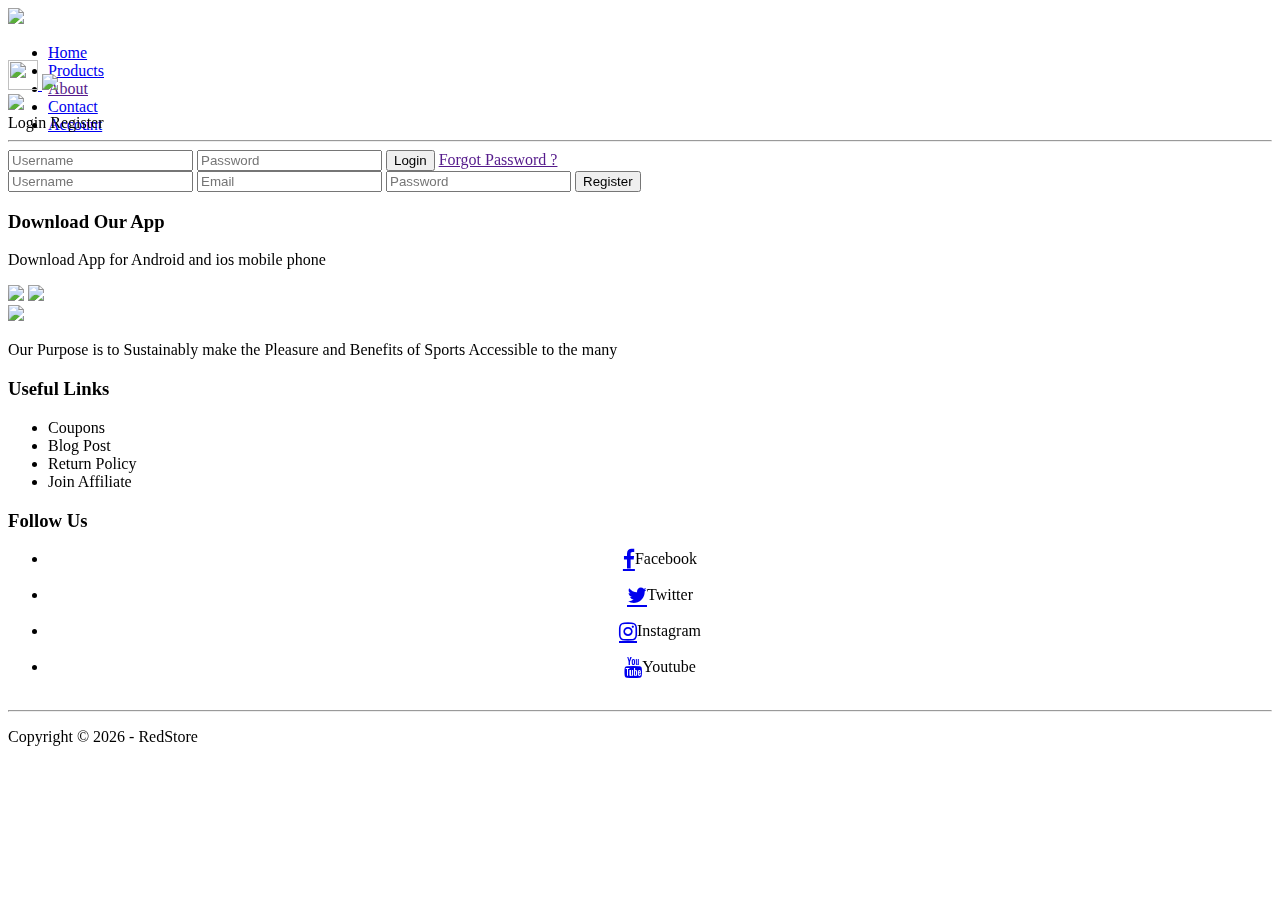
==== account.html @ d2005c31 "Update account.html" ====
<!DOCTYPE html>
<html lang="en">

<head>
    <meta charset="UTF-8">
    <meta http-equiv="X-UA-Compatible" content="IE=edge">
    <meta name="viewport" content="width=device-width, initial-scale=1.0">
    <title>Account Details </title>
    <link rel="stylesheet" href="style.css">
    <link rel="preconnect" href="https://fonts.googleapis.com">
    <link rel="preconnect" href="https://fonts.gstatic.com" crossorigin>
    <link href="https://fonts.googleapis.com/css2?family=Poppins:wght@300;400;500;600;700&display=swap"
        rel="stylesheet">
    <link href="https://unpkg.com/aos@2.3.1/dist/aos.css" rel="stylesheet">
    <link rel="stylesheet" href="https://stackpath.bootstrapcdn.com/font-awesome/4.7.0/css/font-awesome.min.css">
    <link rel="icon" type="image/x-icon" href="images/logo-white.png">

</head>

<body>

    <div class="container">
        <div class="navbar">
            <div class="logo">
                <a href="index.html">
                    <img src="images/logo.png" width="125px">
                </a>
            </div>
            <nav>
                <ul id="MenuItems">
                    <li><a href="index.html">Home</a></li>
                    <li><a href="allproducts.html">Products</a></li>
                    <li><a href="">About</a></li>
                    <li><a href="contact.html">Contact</a></li>
                    <li><a href="account.html">Account</a></li>
                </ul>
            </nav>
            <a href="cart.html">
                <img src="images/cart.png" width="30px" height="30px">
            </a>
            <img src="images/menu.png" class="menu-icon" onclick="menutoggle()">

        </div>
    </div>
    <!-- -----------Account-Page------------------->
    <div class="account-page">
        <div class="container" data-aos="fade-up">
            <div class="row">
                <div class="col-2">
                    <img src="images/image1.png" width="100%">
                </div>
                <div class="col-2">
                    <div class="form-container">
                        <div class="form-btn">
                            <span onclick="login()">Login</span>
                            <span onclick="register()">Register</span>
                            <hr id="Indicator">
                        </div>
                        <form id="LoginForm">
                            <input type="text" placeholder="Username">
                            <input type="password" placeholder="Password">
                            <button type="submit" class="btn">Login</button>
                            <a href="">Forgot Password ?</a>
                        </form>
                        <form id="RegForm">
                            <input type="text" placeholder="Username">
                            <input type="email" placeholder="Email">
                            <input type="password" placeholder="Password">
                            <button type="submit" class="btn">Register</button>
                        </form>
                    </div>
                </div>
            </div>
        </div>
    </div>
    <!------footer--------->
    <div class="footer">
        <div class="container" data-aos="fade-up">
            <div class="row">
                <div class="footer-col-1">
                    <h3>Download Our App</h3>
                    <p>Download App for Android and ios mobile phone</p>
                    <div class="app-logo">
                        <img src="images/play-store.png">
                        <img src="images/app-store.png">
                    </div>
                </div>
                <div class="footer-col-2">
                    <img src="images/logo-white.png">
                    <p>Our Purpose is to Sustainably make the Pleasure and Benefits of Sports Accessible to the many</p>
                </div>
                <div class="footer-col-3">
                    <h3>Useful Links</h3>
                    <ul>
                        <li>Coupons</li>
                        <li>Blog Post</li>
                        <li>Return Policy</li>
                        <li>Join Affiliate</li>
                    </ul>
                </div>
                <div class="footer-col-4">
                    <h3>Follow Us</h3>
                    <div class="socialbtns" align="center">
                        <ul>
                            <li class="hoverable"><a href="#" class="fa fa-lg fa-facebook"></a>Facebook</li><br>
                            <li class="hoverable"><a href="#" class="fa fa-lg fa-twitter"></a>Twitter</li><br>
                            <li class="hoverable"><a href="#" class="fa fa-lg fa-instagram"></a>Instagram</li><br>
                            <li class="hoverable"><a href="#" class="fa fa-lg fa-youtube"></a>Youtube</li><br>
                        </ul>
                    </div>
                </div>
            </div>
            <hr>
            <p class="copyright">Copyright &copy
                <script type="text/javascript"> document.write(new Date().getFullYear());</script> - RedStore
            </p>
        </div>
    </div>
    <!-- --------------JS for toggle menu--------- -->
    <script>
        var MenuItems = document.getElementById("MenuItems");
        MenuItems.style.maxHeight = "0px";
        function menutoggle() {
            if (MenuItems.style.maxHeight == "0px") {
                MenuItems.style.maxHeight = "200px";
            }
            else {
                MenuItems.style.maxHeight = "0px";
            }
        }
    </script>
    <!-- ----------------JS for toggle form --------- -->
    <script>
        var LoginForm = document.getElementById("LoginForm");
        var RegForm = document.getElementById("RegForm");
        var Indicator = document.getElementById("Indicator");
        function register() {
            RegForm.style.transform = "translateX(0px)";
            LoginForm.style.transform = "translateX(0px)";
            Indicator.style.transform = "translateX(100px)";

        }
        function login() {
            RegForm.style.transform = "translateX(300px)";
            LoginForm.style.transform = "translateX(300px)";
            Indicator.style.transform = "translateX(0px)";
        }


    </script>
        <script src="https://unpkg.com/aos@2.3.1/dist/aos.js"></script>
        <script>
            AOS.init();
          </script>
</body>

</html>
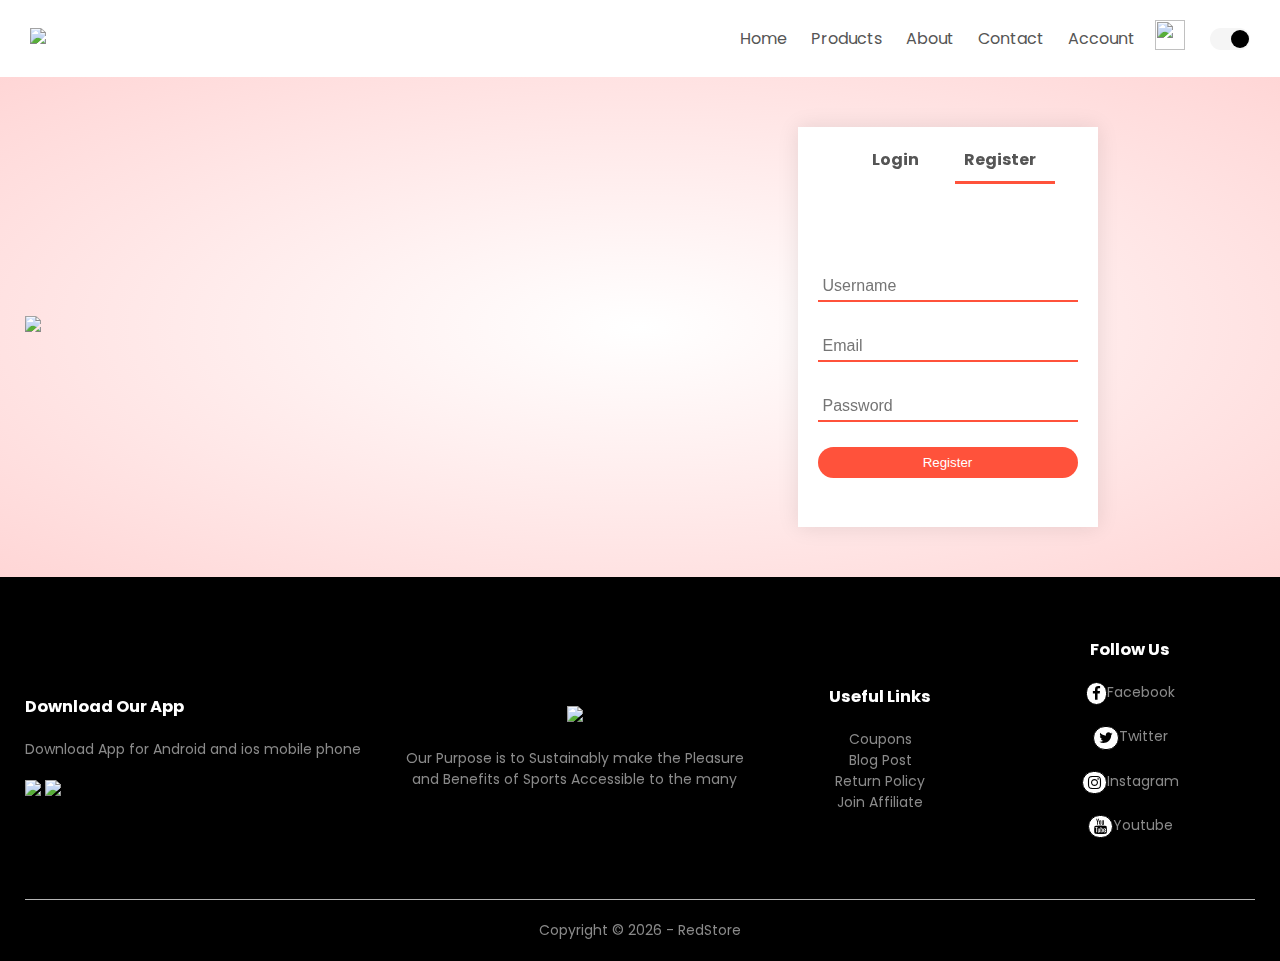
==== commit af5c14dd: "cart icon bug fixed in dark mode" ====
--- a/account.html
+++ b/account.html
@@ -6,14 +6,32 @@
     <meta http-equiv="X-UA-Compatible" content="IE=edge">
     <meta name="viewport" content="width=device-width, initial-scale=1.0">
     <title>Account Details </title>
-    <link rel="stylesheet" href="style.css">
-    <link rel="preconnect" href="https://fonts.googleapis.com">
-    <link rel="preconnect" href="https://fonts.gstatic.com" crossorigin>
-    <link href="https://fonts.googleapis.com/css2?family=Poppins:wght@300;400;500;600;700&display=swap"
-        rel="stylesheet">
-    <link href="https://unpkg.com/aos@2.3.1/dist/aos.css" rel="stylesheet">
-    <link rel="stylesheet" href="https://stackpath.bootstrapcdn.com/font-awesome/4.7.0/css/font-awesome.min.css">
-    <link rel="icon" type="image/x-icon" href="images/logo-white.png">
+    <link rel="stylesheet" href="style.css" />
+    <link rel="preconnect" href="https://fonts.googleapis.com" />
+    <link
+      href="https://fonts.googleapis.com/icon?family=Material+Icons"
+      rel="stylesheet"
+    />
+    <link rel="preconnect" href="https://fonts.gstatic.com" crossorigin />
+    <link
+      href="https://fonts.googleapis.com/css2?family=Poppins:wght@300;400;500;600;700&display=swap"
+      rel="stylesheet"
+    />
+    <link href="https://unpkg.com/aos@2.3.1/dist/aos.css" rel="stylesheet" />
+    <link
+      rel="stylesheet"
+      href="https://stackpath.bootstrapcdn.com/font-awesome/4.7.0/css/font-awesome.min.css"
+    />
+    <script
+      src="https://kit.fontawesome.com/f390425e8d.js"
+      crossorigin="anonymous"
+    ></script>
+    <link rel="icon" type="image/x-icon" href="images/logo-white.png" />
+    <link
+      type="text/css"
+      rel="stylesheet"
+      href="path-to-fontawesome/font-awesome.css"
+    />
 
 </head>
 
@@ -36,8 +54,13 @@
                 </ul>
             </nav>
             <a href="cart.html">
-                <img src="images/cart.png" width="30px" height="30px">
+                <img class="nav-img" src="images/cart.png" width="30px" height="30px">
             </a>
+            <div class="toggle">
+                <i class="fa-solid fa-moon toggle-icon"></i>
+                <i class="fa-solid fa-sun toggle-icon"></i>
+                <div class="toggle-ball"></div>
+             </div>
             <img src="images/menu.png" class="menu-icon" onclick="menutoggle()">
 
         </div>
@@ -57,15 +80,15 @@
                             <hr id="Indicator">
                         </div>
                         <form id="LoginForm">
-                            <input type="text" placeholder="Username">
-                            <input type="password" placeholder="Password">
+                            <input class="input-field" type="text" placeholder="Username">
+                            <input class="input-field" type="password" placeholder="Password">
                             <button type="submit" class="btn">Login</button>
                             <a href="">Forgot Password ?</a>
                         </form>
                         <form id="RegForm">
-                            <input type="text" placeholder="Username">
-                            <input type="email" placeholder="Email">
-                            <input type="password" placeholder="Password">
+                            <input class="input-field" type="text" placeholder="Username">
+                            <input class="input-field" type="email" placeholder="Email">
+                            <input class="input-field" type="password" placeholder="Password">
                             <button type="submit" class="btn">Register</button>
                         </form>
                     </div>
@@ -81,8 +104,8 @@
                     <h3>Download Our App</h3>
                     <p>Download App for Android and ios mobile phone</p>
                     <div class="app-logo">
-                        <img src="images/play-store.png">
-                        <img src="images/app-store.png">
+                        <img src="images/play-store.png" class="footer-img">
+                        <img src="images/app-store.png" class="footer-img">
                     </div>
                 </div>
                 <div class="footer-col-2">
@@ -102,10 +125,10 @@
                     <h3>Follow Us</h3>
                     <div class="socialbtns" align="center">
                         <ul>
-                            <li class="hoverable"><a href="#" class="fa fa-lg fa-facebook"></a>Facebook</li><br>
-                            <li class="hoverable"><a href="#" class="fa fa-lg fa-twitter"></a>Twitter</li><br>
-                            <li class="hoverable"><a href="#" class="fa fa-lg fa-instagram"></a>Instagram</li><br>
-                            <li class="hoverable"><a href="#" class="fa fa-lg fa-youtube"></a>Youtube</li><br>
+                            <li><a href="#" class="fa fa-lg fa-facebook"></a>Facebook</li><br>
+                            <li><a href="#" class="fa fa-lg fa-twitter"></a>Twitter</li><br>
+                            <li><a href="#" class="fa fa-lg fa-instagram"></a>Instagram</li><br>
+                            <li><a href="#" class="fa fa-lg fa-youtube"></a>Youtube</li><br>
                         </ul>
                     </div>
                 </div>
@@ -145,6 +168,20 @@
             LoginForm.style.transform = "translateX(300px)";
             Indicator.style.transform = "translateX(0px)";
         }
+        const ball = document.querySelector(".toggle-ball");
+        const items = document.querySelectorAll(".row,body,.container,.menu-icon,.navbar,.header,.toggle");
+        const navImg = document.querySelector(".nav-img");
+        console.log(navImg);
+        ball.addEventListener("click",()=>{
+
+            items.forEach(item=>{
+                item.classList.toggle("active")
+            })
+            ball.classList.toggle("active")
+            navImg.classList.toggle("bgm-change")
+        })
+
+
 
 
     </script>
@@ -154,4 +191,4 @@
           </script>
 </body>
 
-</html>
+</html>--- a/style.css
+++ b/style.css
@@ -0,0 +1,1058 @@
+@import url('//maxcdn.bootstrapcdn.com/font-awesome/4.3.0/css/font-awesome.min.css');
+
+
+.socialbtns-wrapper {
+  display: flex;
+  width: 100%;
+  height: 100%;
+  justify-content: center;
+}
+
+.socialbtns-wrapper div {
+  width: 100%;
+  margin-left: 30%;
+}
+
+.socialbtns-wrapper div ul {
+  list-style: none;
+  padding: 0;
+  margin: 0;
+  width: 80%;
+}
+
+.socialbtns-wrapper div ul li {
+  display: flex;
+  align-items: center;
+  width: 100%;
+  margin: 0;
+  padding: 3px;
+  cursor: pointer;
+  list-style: none outside none;
+}
+
+.socialbtns-wrapper div ul li a {
+  margin-right: 10px;
+}
+
+.socialbtns .fa {
+  /*width: 40px;*/
+  /*height: 36px;*/
+  font-size: 15px;
+  color: black;
+  background-color: #fff;
+  border: 1px solid #000;
+  padding-top: 5px;
+  padding-bottom: 5px;
+  padding-left: 5px;
+  padding-right: 5px;
+  border-radius: 20px;
+  -moz-border-radius: 20px;
+  -webkit-border-radius: 20px;
+  -o-border-radius: 20px;
+}
+
+.socialbtns .fa:hover {
+  color: #fff;
+  background-color: #000;
+  border: 1px solid #000;
+}
+
+* {
+  margin: 0;
+  padding: 0;
+  box-sizing: border-box;
+}
+
+body {
+  font-family: 'Poppins', sans-serif;
+}
+
+.navbar {
+  display: flex;
+  align-items: center;
+  padding: 20px 5px;
+}
+
+nav {
+  flex: 1;
+  text-align: right;
+}
+
+nav li {
+  display: inline-block;
+  position: relative;
+  color: #ff523b;
+}
+
+nav li:after {
+  content: '';
+  position: absolute;
+  width: 100%;
+  transform: scaleX(0);
+  height: 2px;
+  bottom: 0;
+  left: 0;
+  background-color: #ff523b;
+  transform-origin: bottom right;
+  transition: transform 0.25s ease-out;
+}
+
+nav li:hover:after {
+  transform: scaleX(1);
+  transform-origin: bottom left;
+}
+
+nav ul {
+  display: inline-block;
+  list-style-type: none;
+}
+
+nav ul li {
+  display: inline-block;
+  margin-right: 20px;
+}
+
+a {
+  text-decoration: none;
+  color: #555;
+}
+
+p {
+  color: #555;
+}
+
+.container {
+  /* border: 2px solid red; */
+  max-width: 1300px;
+  margin: auto;
+  padding-left: 25px;
+  padding-right: 25px;
+}
+
+.row {
+  display: flex;
+  /* border: 2px solid blue; */
+  align-items: center;
+  flex-wrap: wrap;
+  justify-content: space-around;
+}
+
+/* scroll-up button starts */
+#btnScrollToTop {
+  position: fixed;
+  right: 10px;
+  bottom: 10px;
+  width: 50px;
+  height: 50px;
+  border-radius: 50%;
+  background: #ff523b;
+  box-shadow: 0 0 10px rgba(0, 0, 0, 0.25);
+  color: #FFFFFF;
+  border: none;
+  outline: none;
+  cursor: pointer;
+  z-index: 1;
+}
+
+#btnScrollToTop:active{
+  background: rgb(12, 214, 12);
+}
+
+/* scroll-up button ends */
+
+.col-2 {
+  flex-basis: 50%;
+  min-width: 280px;
+}
+
+.col-2 img {
+  max-width: 100%;
+  padding: 50px 0;
+}
+
+.col-2 h1 {
+  font-size: 50px;
+  line-height: 60px;
+  margin: 25px 0;
+}
+
+.btn {
+  display: inline-block;
+  background-color: #ff523b;
+  color: #fff;
+  padding: 8px 30px;
+  margin: 30px 0px;
+  border-radius: 30px;
+  transition: background 0.5s;
+  border: #ff523b;
+  cursor: pointer;
+  /* border:2px solid black; */
+}
+
+.btn:hover {
+  background: #563434;
+}
+
+.header {
+  background: radial-gradient(#fff, #ffd6d6);
+  /* radial for gradiancy on basis to radius 
+linear for gradiancy on basis to vertically  */
+}
+
+.header .row {
+  margin: 70px;
+  margin-top: 0;
+}
+
+.categories {
+  margin: 70px 0;
+}
+
+.col-3 {
+  flex-basis: 30%;
+  min-width: 250px;
+  margin-bottom: 30px;
+}
+
+.col-3 img {
+  width: 100%;
+  border-radius: 35px;
+}
+
+.small-container {
+  max-width: 1080px;
+  margin: auto;
+  padding-left: 25px;
+  padding-right: 25px;
+}
+
+.col-4 {
+  flex-basis: 25%;
+  padding: 10px;
+  min-width: 200px;
+  margin-bottom: 50px;
+  transition: transform 0.5s;
+  cursor: pointer;
+}
+
+.col-4 img {
+  width: 100%;
+}
+
+.title {
+  text-align: center;
+  margin: 0 auto 80px;
+  position: relative;
+  line-height: 60px;
+  color: #555;
+}
+
+.title::after {
+  content: '';
+  background: #ff523b;
+  width: 80px;
+  height: 5px;
+  border-radius: 5px;
+  position: absolute;
+  bottom: 0;
+  left: 50%;
+  transform: translateX(-50%);
+}
+
+h4 {
+  color: #555;
+  font-weight: normal;
+}
+
+.col-4 p {
+  font-size: 14px;
+}
+
+.rating .fa {
+  color: #ff523b;
+}
+
+.col-4:hover {
+  transform: translateY(20px);
+}
+
+/*------ offer------ */
+.offer {
+  background: radial-gradient(#fff, #ffd6d6);
+  margin-top: 80px;
+  padding: 30px 0;
+}
+
+.col-2 .offer-img {
+  padding: 50px;
+}
+
+small {
+  color: #555;
+}
+
+/* .testmonial */
+.testimonial {
+  padding-top: 100px;
+}
+
+.testimonial .col-3 {
+  text-align: center;
+  padding: 40px 20px;
+  box-shadow: rgba(0, 0, 0, 0.35) 0px 5px 15px;
+  cursor: pointer;
+  transition: transform 0.5s;
+}
+
+.testimonial .col-3 img {
+  width: 50px;
+  margin-top: 20px;
+  border-radius: 50%;
+}
+
+.testimonial .col-3:hover {
+  transform: translateY(-20px);
+}
+
+.fa.fa-quote-left {
+  font-size: 34px;
+  color: #ff523b;
+}
+
+.col-3 p {
+  font-size: 12px;
+  margin: 12px 0;
+  color: #777;
+}
+
+.testimonial .col-3 h3 {
+  font-weight: 600;
+  color: #555;
+  font-size: 16px;
+}
+
+/* ------------brands ----------*/
+.brands {
+  margin: 100px auto;
+}
+
+.col-5 {
+  width: 160px;
+  /* border: 2px solid red; */
+}
+
+.col-5 img {
+  width: 100%;
+  cursor: pointer;
+  filter: grayscale(100);
+}
+
+.col-5 img:hover {
+  filter: grayscale(0);
+}
+
+/* ----------footer ------------- */
+.footer {
+  background: #000;
+  color: #8a8a8a;
+  font-size: 14px;
+  padding: 60px 0px 20px;
+}
+
+.footer p {
+  color: #8a8a8a;
+}
+
+.footer h3 {
+  color: #fff;
+  margin-bottom: 20px;
+}
+
+.footer-col-1,
+.footer-col-2,
+.footer-col-3,
+.footer-col-4 {
+  min-width: 250px;
+  margin-bottom: 20px;
+}
+
+.footer-col-1 {
+  flex-basis: 30%;
+}
+
+.footer-col-2 {
+  flex: 1;
+  /*it uses all the available space */
+  text-align: center;
+}
+
+.footer-col-2 img {
+  width: 180px;
+  margin-bottom: 20px;
+}
+
+.footer-col-3,
+.footer-col-4 {
+  flex-basis: 10%;
+  text-align: center;
+  vertical-align: center;
+}
+
+ul {
+  list-style: none;
+}
+
+.app-logo {
+  margin-top: 20px;
+}
+
+.app-logo img {
+  width: 140px;
+}
+
+.footer hr {
+  border: none;
+  background: #b5b5b5;
+  height: 1px;
+  margin: 20px 0;
+}
+
+.copyright {
+  text-align: center;
+}
+
+.menu-icon {
+  width: 28px;
+  margin-left: 10px;
+  display: none;
+}
+
+/* --------media query for menu----- */
+
+@media only screen and (max-width: 800px) {
+  nav ul {
+    background: rgba(217, 70, 70, 0.9);
+    width: 100%;
+    overflow: hidden;
+    transition: max-height 1.5s;
+    -webkit-backdrop-filter: blur(5px);
+    backdrop-filter: blur(5px);
+    position: absolute;
+    top: 72px;
+    left: 0;
+    width: 100%;
+    z-index: 9999;
+  }
+
+  nav ul li {
+    display: block;
+    margin: 10px 50px 10px 0;
+  }
+
+  nav ul li a {
+    color: #fff;
+  }
+
+  .menu-icon {
+    display: block;
+    cursor: pointer;
+  }
+}
+
+/* --------all products page------- */
+.row.row-2 {
+  justify-content: space-between;
+
+  margin: 100px auto 50px;
+}
+
+select {
+  border: 1px solid #ff523b;
+  padding: 5px;
+  cursor: pointer;
+}
+
+select:focus {
+  outline: none;
+}
+
+.page-btn {
+  margin: 0 auto 80px;
+}
+
+.page-btn span {
+  display: inline-block;
+  border: 1px solid #ff523b;
+  margin-left: 10px;
+  width: 40px;
+  height: 40px;
+  text-align: center;
+  line-height: 40px;
+  cursor: pointer;
+  border-radius: 20%;
+}
+
+.page-btn span:hover {
+  background: #ff523b;
+  color: #fff;
+}
+
+/* ------single product details-------- */
+.single-product {
+  margin-top: 80px;
+  /* border: 1px solid #3bffbe; */
+}
+
+.single-product .col-2 img {
+  /* border: 1px solid #131111; */
+  padding: 0;
+}
+
+.single-product .col-2 {
+  padding: 20px;
+  /* border: 1px solid #ff3bc4; */
+}
+
+.single-product h4 {
+  /* border: 1px solid #131111; */
+  margin: 20px 0;
+  /* ankit */
+  font-weight: bold;
+  font-size: 20px;
+  /* ankit */
+}
+
+.single-product select {
+  display: block;
+  margin-top: 20px;
+  padding: 10px;
+}
+
+.single-product input {
+  width: 50px;
+  height: 40px;
+  padding-left: 10px;
+  margin-right: 10px;
+  font-size: 20px;
+  border: 1px solid #ff523b;
+}
+
+input:focus {
+  outline: none;
+  /* same color after click ff523b  */
+}
+
+.single-product h3 i {
+  color: #ff523b;
+  margin-left: 10px;
+}
+
+.small-img-row {
+  /* width: 70px; */
+  display: flex;
+  justify-content: space-between;
+  /* flex-wrap: wrap; */
+  /* flex-direction: row; */
+  /* border: 1px solid #1915e4; */
+}
+
+.small-img-col {
+  flex-basis: 24%;
+  cursor: pointer;
+}
+.viewMore--btn{
+  transition: border 150ms ease-in-out;
+}
+.viewMore--btn:hover{
+  /* text-decoration: underline; */
+  border-width: 0 0 1.5px 0;
+  border-style: solid;
+}
+/* ---------cart item details---------- */
+.cart-page {
+  margin: 80px auto;
+}
+
+table {
+  width: 100%;
+  border-collapse: collapse;
+  /*all border in one border*/
+}
+
+.cartinfo {
+  display: flex;
+  flex-wrap: wrap;
+}
+
+th {
+  text-align: left;
+  padding: 5px;
+  color: #fff;
+  background-color: #ff523b;
+  font-weight: normal;
+}
+
+td {
+  padding: 10px 5px;
+}
+
+td input {
+  width: 45px;
+  height: 30px;
+  padding: 5px;
+}
+
+td .remove-btn {
+  color: #ff523b;
+  font-size: 12px;
+  cursor: pointer;
+  transition: color 250ms ease-in-out;
+}
+td .remove-btn:hover {
+  color: #b3220f;
+}
+
+td img {
+  width: 80px;
+  height: 80px;
+  margin-left: 10px;
+}
+
+.total-price {
+  display: flex;
+  justify-content: flex-end;
+}
+
+.total-price table {
+  border-top: 3px solid #ff523b;
+  width: 100%;
+  max-width: 400px;
+}
+
+td:last-child {
+  text-align: right;
+}
+
+th:last-child {
+  text-align: right;
+}
+
+/* ----------------Contact-Page ---------- */
+
+.contact-form-container {
+  width: 60%;
+  margin: 20px auto;
+}
+.contact-form-container h1 {
+  text-align: center;
+}
+.contact-form input {
+  font-size: 16px;
+  font-family: 'Poppins', sans-serif;
+  padding: 20px 10px;
+}
+.contact-form {
+  margin-top: 20px;
+}
+.textarea-container textarea {
+  font-size: 16px;
+  font-family: 'Poppins', sans-serif;
+  margin: 10px 0;
+  width: 100%;
+  height: 150px;
+  padding: 10px 10px;
+}
+.textarea-container textarea:focus {
+  outline: none;
+}
+
+.submit-btn {
+  text-align: center;
+}
+.submit-btn button {
+  padding: 5px 8px;
+  font-size: 16px;
+  cursor: pointer;
+  font-family: 'Poppins', sans-serif;
+  width: 70%;
+  color: white;
+  background-color: #ff523b;
+  border: none;
+  border-radius: 20px;
+}
+.submit-btn button:hover {
+  background-color: #563434;
+}
+
+/* ----------------Account-Page ---------- */
+.account-page {
+  padding: 50px 0;
+  background: radial-gradient(#fff, #ffd6d6);
+}
+
+.form-container {
+  background: #fff;
+  width: 300px;
+  height: 400px;
+  margin: auto;
+  padding: 20px 0;
+  box-shadow: 0 0 20px 0px rgba(0, 0, 0, 0.1);
+  text-align: center;
+  position: relative;
+  overflow: hidden;
+  /*  to hide one form login wala */
+}
+
+.form-container span {
+  font-weight: bold;
+  padding: 0 10px;
+  color: #555;
+  cursor: pointer;
+  width: 100px;
+  display: inline-block;
+}
+
+.form-btn {
+  display: inline-block;
+}
+
+.form-container form {
+  max-width: 300px;
+  padding: 0 20px;
+  position: absolute;
+  top: 130px;
+  transition: transform 1s;
+}
+
+form input {
+  width: 100%;
+  height: 30px;
+  margin: 10px 0;
+  padding: 0 10px;
+  border: 1px solid #999;
+}
+
+form .btn {
+  width: 100%;
+  border: none;
+  cursor: pointer;
+  margin: 10px 0;
+}
+
+form .btn:focus {
+  outline: none;
+  /*focus use when when click on button then border show but outline ::none hide the borderoutlint  */
+}
+
+#LoginForm {
+  left: -300px;
+}
+
+#RegForm {
+  left: 0;
+}
+
+#LoginForm .input-field,
+#RegForm .input-field {
+  padding: 10px 5px;
+  margin: 15px 0;
+  border: none;
+  border-bottom: 2px solid #ff523b;
+  font-size: 16px;
+}
+
+form a {
+  font-size: 12px;
+}
+
+#Indicator {
+  width: 100px;
+  border: none;
+  background: #ff523b;
+  height: 3px;
+  margin: 9px;
+  transform: translateX(100px);
+  transition: transform 1s;
+}
+
+/* --------media query for less than 600 screen size----- */
+@media only screen and (max-width: 600px) {
+  .row {
+    text-align: center;
+  }
+
+  .col-2,
+  .col-3,
+  .col-4 {
+    flex-basis: 100%;
+  }
+
+  .col-2 p {
+    margin: auto;
+  }
+
+  .single-product .row {
+    text-align: left;
+  }
+
+  .single-product .col-2 {
+    padding: 20px 0;
+    /* border: 2px solid #2113e4; */
+  }
+
+  .single-product h1 {
+    font-size: 26px;
+    line-height: 32px;
+  }
+
+  .cartinfo p {
+    /* display: none; */
+    font-size: 0.9rem;
+  }
+}
+
+/* --------- Scroll Bar ---------- */
+
+/*
+::-webkit-scrollbar {
+  width: 10px;
+}
+
+::-webkit-scrollbar-track {
+  box-shadow: inset 0 0 5px rgb(102, 102, 102);
+  border-radius: 8px;
+}
+
+::-webkit-scrollbar-thumb {
+  background: #ff634e;
+  border-radius: 9px;
+}
+
+::-webkit-scrollbar-thumb:hover {
+  background: #ff624d;
+}
+*/
+
+::-webkit-scrollbar {
+  width: 12px;
+  height: 18px;
+}
+::-webkit-scrollbar-track {
+  box-shadow: inset 0 0 5px rgb(102, 102, 102);
+  border-radius: 8px;
+}
+::-webkit-scrollbar-thumb {
+  background: linear-gradient(transparent, #d6926a);
+  border-radius: 6px;
+}
+::-webkit-scrollbar-thumb:hover {
+  background: linear-gradient(transparent, #f33809);
+}
+
+/* --------Feature Categories Hover Zoom----- */
+.zoom {
+  padding: 30px;
+  transition: transform 150ms ease-out;
+  margin: 0 auto;
+  cursor: pointer;
+}
+.zoom:hover {
+  -ms-transform: scale(1.05);
+  -webkit-transform: scale(1.05);
+  transform: scale(1.05);
+}
+/* --------Testimonial Heading----- */
+.testimoinial-heading {
+  text-align: center;
+  padding-bottom: 10px;
+}
+.effects {
+  position: relative;
+  color: #000;
+}
+
+.effects::before {
+  content: '';
+  position: absolute;
+  width: 100%;
+  height: 4px;
+  border-radius: 4px;
+  background-color: #18272f;
+  bottom: 0;
+  left: 0;
+  transform-origin: right;
+  transform: scaleX(0);
+  transition: transform 0.3s ease-in-out;
+}
+
+.effects:hover::before {
+  transform-origin: left;
+  transform: scaleX(1);
+}
+
+/* HOVER ANIMATION */
+
+/* #box:hover {
+  transform: scale(1.3);
+  z-index: 2;
+} */
+
+/* .glassBox {
+    width: 100%;
+    height: 400px;
+    max-width: 300px;
+    border-radius: 5px;
+    background: rgba(255, 255, 255, 0.05);
+    -webkit-backdrop-filter: blur(2px);
+            backdrop-filter: blur(2px);
+    border: 1px solid rgba(255, 255, 255, 0.2);
+    border-right-color: rgba(255, 255, 255, 0.1);
+    border-bottom-color: rgba(255, 255, 255, 0.1);
+    box-shadow: 0 20px 30px rgba(0, 0, 0, 0.1);
+    padding: 15px;
+    position: relative;
+    display: flex;
+    justify-content: center;
+    align-items: center;
+    flex-direction: column;
+  }
+  .glassBox, .glassBox * {
+    box-sizing: border-box;
+    transition: 400ms;
+  }
+  .glassBox__imgBox img {
+    display: block;
+    width: 100%;
+    height: auto;
+  }
+  .glassBox__title {
+    text-align: center;
+    margin-top: 15px;
+    color: #FFF;
+    font-size: 20px;
+    font-weight: 400;
+    font-family: "Lato";
+  }
+  .glassBox__content {
+    position: absolute;
+    right: 15px;
+    bottom: 15px;
+    left: 15px;
+    text-align: center;
+    color: #FFF;
+    font-size: 14px;
+    font-family: "Lato";
+    letter-spacing: 0.1em;
+    opacity: 0;
+  } */
+
+.glassBox__imgBox:hover {
+  transform: scale(1.3);
+  z-index: 2;
+}
+
+/* HOVER EFFECT */
+#box:hover {
+  /* transform: scale(1.025); */
+  border-radius: 5px;
+  box-shadow: 0 10px 10px 1px rgba(0, 0, 0, 0.1);
+  z-index: 2;
+  transition: all 250ms;
+}
+.zoomForImage{
+  border-radius: 3px;
+}
+/* THEME BUTTON */
+
+
+.toggle{
+  width: 40px;
+  height: 22px;
+  margin-left: 25px;
+  background-color: whitesmoke;
+  border-radius: 30px;    
+  display: flex;
+  align-items: center;
+  justify-content:  space-around;
+  position: relative;
+
+}
+
+
+.toggle-icon{
+  color: goldenrod;
+}
+
+
+
+.toggle-ball{
+
+  width: 18px;
+  height: 18px;
+  background-color: black;
+  position: absolute;
+  right: 1px;
+  border-radius: 50%;
+  cursor: pointer;
+
+}
+
+
+.header.active{
+  background-color: #000;
+}
+.container.active{
+  background-color: #000;
+  color: white;
+}
+
+.navbar.active{
+  background-color: #000;
+  color: white;
+
+}
+
+.navbar.active li a {
+  color: whitesmoke;
+}
+
+
+.menu-icon.active{
+  color: white;
+}
+
+
+.row.active{
+  background-color: #000;
+  color: white;
+}
+
+
+body.active{
+  background-color: #000;
+}
+
+
+.toggle.active{
+  background-color: #000;
+}
+
+.toggle-ball.active{
+  background-color: white;
+  transform: translateX(-20px);
+
+
+}
+
+.nav-img.bgm-change {
+  background-color: whitesmoke;
+}
+
+/*footer image mouse style to pointer*/
+.footer-img{
+  cursor: pointer;
+}
+/* usefull links */
+.useful-links:hover{
+  border-bottom: #fff 1px solid;
+}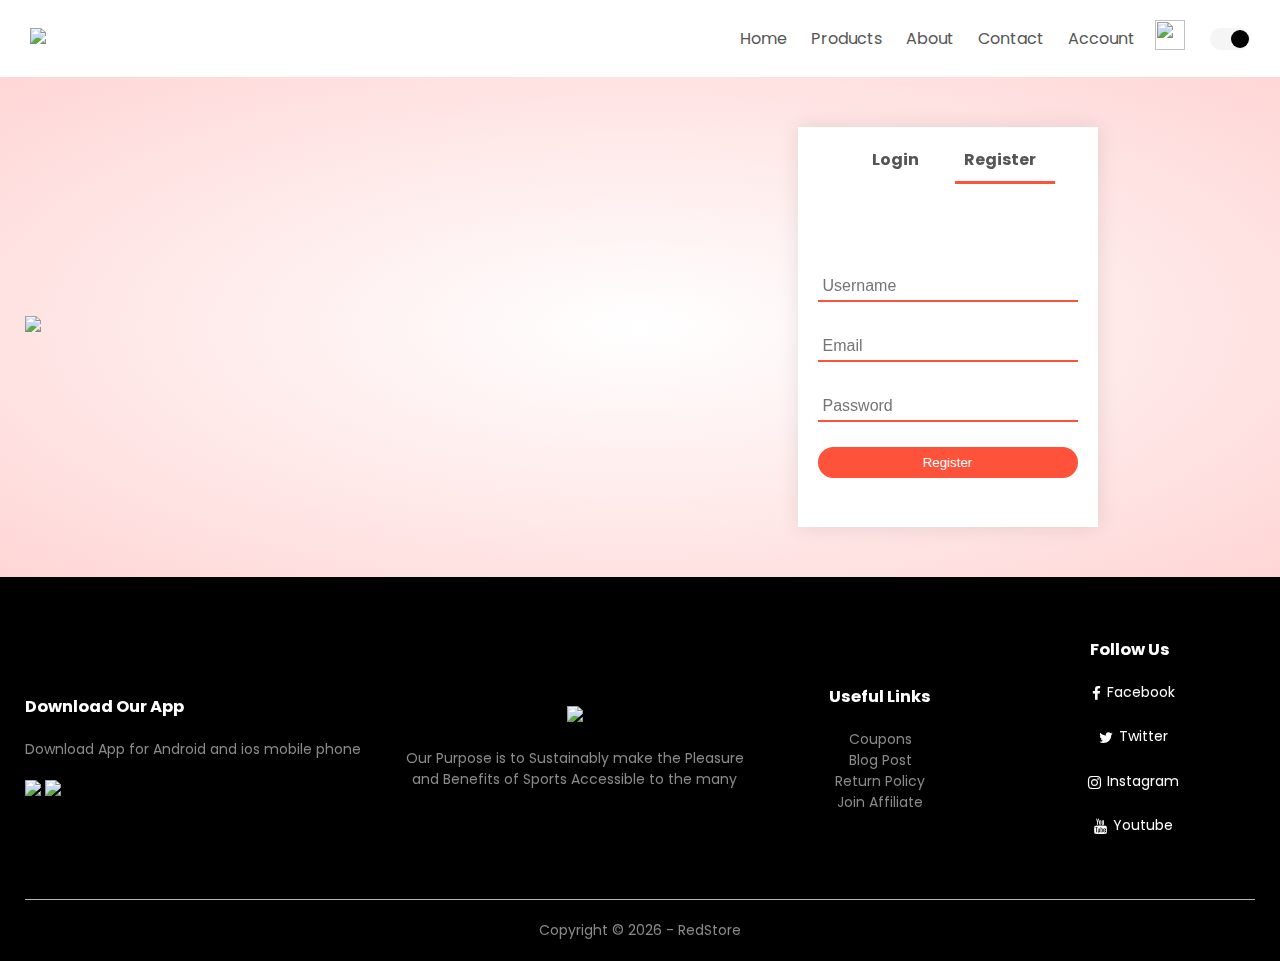
==== commit 62beb8b6: "Merge fd73e2300845cea59d25bc1f4f8faea11c0ff4c0 into c40f2048f4971425a664e5851b9691f586ae5e55" ====
--- a/account.html
+++ b/account.html
@@ -6,32 +6,14 @@
     <meta http-equiv="X-UA-Compatible" content="IE=edge">
     <meta name="viewport" content="width=device-width, initial-scale=1.0">
     <title>Account Details </title>
-    <link rel="stylesheet" href="style.css" />
-    <link rel="preconnect" href="https://fonts.googleapis.com" />
-    <link
-      href="https://fonts.googleapis.com/icon?family=Material+Icons"
-      rel="stylesheet"
-    />
-    <link rel="preconnect" href="https://fonts.gstatic.com" crossorigin />
-    <link
-      href="https://fonts.googleapis.com/css2?family=Poppins:wght@300;400;500;600;700&display=swap"
-      rel="stylesheet"
-    />
-    <link href="https://unpkg.com/aos@2.3.1/dist/aos.css" rel="stylesheet" />
-    <link
-      rel="stylesheet"
-      href="https://stackpath.bootstrapcdn.com/font-awesome/4.7.0/css/font-awesome.min.css"
-    />
-    <script
-      src="https://kit.fontawesome.com/f390425e8d.js"
-      crossorigin="anonymous"
-    ></script>
-    <link rel="icon" type="image/x-icon" href="images/logo-white.png" />
-    <link
-      type="text/css"
-      rel="stylesheet"
-      href="path-to-fontawesome/font-awesome.css"
-    />
+    <link rel="stylesheet" href="style.css">
+    <link rel="preconnect" href="https://fonts.googleapis.com">
+    <link rel="preconnect" href="https://fonts.gstatic.com" crossorigin>
+    <link href="https://fonts.googleapis.com/css2?family=Poppins:wght@300;400;500;600;700&display=swap"
+        rel="stylesheet">
+    <link href="https://unpkg.com/aos@2.3.1/dist/aos.css" rel="stylesheet">
+    <link rel="stylesheet" href="https://stackpath.bootstrapcdn.com/font-awesome/4.7.0/css/font-awesome.min.css">
+    <link rel="icon" type="image/x-icon" href="images/logo-white.png">
 
 </head>
 
@@ -48,13 +30,13 @@
                 <ul id="MenuItems">
                     <li><a href="index.html">Home</a></li>
                     <li><a href="allproducts.html">Products</a></li>
-                    <li><a href="">About</a></li>
+                    <li><a href="#">About</a></li>
                     <li><a href="contact.html">Contact</a></li>
                     <li><a href="account.html">Account</a></li>
                 </ul>
             </nav>
-            <a href="cart.html">
-                <img class="nav-img" src="images/cart.png" width="30px" height="30px">
+            <a class="cart-hover" href="cart.html">
+                <img src="images/cart.png" width="30px" height="30px">
             </a>
             <div class="toggle">
                 <i class="fa-solid fa-moon toggle-icon"></i>
@@ -170,18 +152,13 @@
         }
         const ball = document.querySelector(".toggle-ball");
         const items = document.querySelectorAll(".row,body,.container,.menu-icon,.navbar,.header,.toggle");
-        const navImg = document.querySelector(".nav-img");
-        console.log(navImg);
         ball.addEventListener("click",()=>{
 
             items.forEach(item=>{
                 item.classList.toggle("active")
             })
             ball.classList.toggle("active")
-            navImg.classList.toggle("bgm-change")
         })
-
-
 
 
     </script>
--- a/style.css
+++ b/style.css
@@ -1,1058 +1,1184 @@
-@import url('//maxcdn.bootstrapcdn.com/font-awesome/4.3.0/css/font-awesome.min.css');
-
-
-.socialbtns-wrapper {
-  display: flex;
-  width: 100%;
-  height: 100%;
-  justify-content: center;
-}
-
-.socialbtns-wrapper div {
-  width: 100%;
-  margin-left: 30%;
-}
-
-.socialbtns-wrapper div ul {
-  list-style: none;
-  padding: 0;
-  margin: 0;
-  width: 80%;
-}
-
-.socialbtns-wrapper div ul li {
-  display: flex;
-  align-items: center;
-  width: 100%;
-  margin: 0;
-  padding: 3px;
-  cursor: pointer;
-  list-style: none outside none;
-}
-
-.socialbtns-wrapper div ul li a {
-  margin-right: 10px;
-}
-
-.socialbtns .fa {
-  /*width: 40px;*/
-  /*height: 36px;*/
-  font-size: 15px;
-  color: black;
-  background-color: #fff;
-  border: 1px solid #000;
-  padding-top: 5px;
-  padding-bottom: 5px;
-  padding-left: 5px;
-  padding-right: 5px;
-  border-radius: 20px;
-  -moz-border-radius: 20px;
-  -webkit-border-radius: 20px;
-  -o-border-radius: 20px;
-}
-
-.socialbtns .fa:hover {
-  color: #fff;
-  background-color: #000;
-  border: 1px solid #000;
-}
-
-* {
-  margin: 0;
-  padding: 0;
-  box-sizing: border-box;
-}
-
-body {
-  font-family: 'Poppins', sans-serif;
-}
-
-.navbar {
-  display: flex;
-  align-items: center;
-  padding: 20px 5px;
-}
-
-nav {
-  flex: 1;
-  text-align: right;
-}
-
-nav li {
-  display: inline-block;
-  position: relative;
-  color: #ff523b;
-}
-
-nav li:after {
-  content: '';
-  position: absolute;
-  width: 100%;
-  transform: scaleX(0);
-  height: 2px;
-  bottom: 0;
-  left: 0;
-  background-color: #ff523b;
-  transform-origin: bottom right;
-  transition: transform 0.25s ease-out;
-}
-
-nav li:hover:after {
-  transform: scaleX(1);
-  transform-origin: bottom left;
-}
-
-nav ul {
-  display: inline-block;
-  list-style-type: none;
-}
-
-nav ul li {
-  display: inline-block;
-  margin-right: 20px;
-}
-
-a {
-  text-decoration: none;
-  color: #555;
-}
-
-p {
-  color: #555;
-}
-
-.container {
-  /* border: 2px solid red; */
-  max-width: 1300px;
-  margin: auto;
-  padding-left: 25px;
-  padding-right: 25px;
-}
-
-.row {
-  display: flex;
-  /* border: 2px solid blue; */
-  align-items: center;
-  flex-wrap: wrap;
-  justify-content: space-around;
-}
-
-/* scroll-up button starts */
-#btnScrollToTop {
-  position: fixed;
-  right: 10px;
-  bottom: 10px;
-  width: 50px;
-  height: 50px;
-  border-radius: 50%;
-  background: #ff523b;
-  box-shadow: 0 0 10px rgba(0, 0, 0, 0.25);
-  color: #FFFFFF;
-  border: none;
-  outline: none;
-  cursor: pointer;
-  z-index: 1;
-}
-
-#btnScrollToTop:active{
-  background: rgb(12, 214, 12);
-}
-
-/* scroll-up button ends */
-
-.col-2 {
-  flex-basis: 50%;
-  min-width: 280px;
-}
-
-.col-2 img {
-  max-width: 100%;
-  padding: 50px 0;
-}
-
-.col-2 h1 {
-  font-size: 50px;
-  line-height: 60px;
-  margin: 25px 0;
-}
-
-.btn {
-  display: inline-block;
-  background-color: #ff523b;
-  color: #fff;
-  padding: 8px 30px;
-  margin: 30px 0px;
-  border-radius: 30px;
-  transition: background 0.5s;
-  border: #ff523b;
-  cursor: pointer;
-  /* border:2px solid black; */
-}
-
-.btn:hover {
-  background: #563434;
-}
-
-.header {
-  background: radial-gradient(#fff, #ffd6d6);
-  /* radial for gradiancy on basis to radius 
-linear for gradiancy on basis to vertically  */
-}
-
-.header .row {
-  margin: 70px;
-  margin-top: 0;
-}
-
-.categories {
-  margin: 70px 0;
-}
-
-.col-3 {
-  flex-basis: 30%;
-  min-width: 250px;
-  margin-bottom: 30px;
-}
-
-.col-3 img {
-  width: 100%;
-  border-radius: 35px;
-}
-
-.small-container {
-  max-width: 1080px;
-  margin: auto;
-  padding-left: 25px;
-  padding-right: 25px;
-}
-
-.col-4 {
-  flex-basis: 25%;
-  padding: 10px;
-  min-width: 200px;
-  margin-bottom: 50px;
-  transition: transform 0.5s;
-  cursor: pointer;
-}
-
-.col-4 img {
-  width: 100%;
-}
-
-.title {
-  text-align: center;
-  margin: 0 auto 80px;
-  position: relative;
-  line-height: 60px;
-  color: #555;
-}
-
-.title::after {
-  content: '';
-  background: #ff523b;
-  width: 80px;
-  height: 5px;
-  border-radius: 5px;
-  position: absolute;
-  bottom: 0;
-  left: 50%;
-  transform: translateX(-50%);
-}
-
-h4 {
-  color: #555;
-  font-weight: normal;
-}
-
-.col-4 p {
-  font-size: 14px;
-}
-
-.rating .fa {
-  color: #ff523b;
-}
-
-.col-4:hover {
-  transform: translateY(20px);
-}
-
-/*------ offer------ */
-.offer {
-  background: radial-gradient(#fff, #ffd6d6);
-  margin-top: 80px;
-  padding: 30px 0;
-}
-
-.col-2 .offer-img {
-  padding: 50px;
-}
-
-small {
-  color: #555;
-}
-
-/* .testmonial */
-.testimonial {
-  padding-top: 100px;
-}
-
-.testimonial .col-3 {
-  text-align: center;
-  padding: 40px 20px;
-  box-shadow: rgba(0, 0, 0, 0.35) 0px 5px 15px;
-  cursor: pointer;
-  transition: transform 0.5s;
-}
-
-.testimonial .col-3 img {
-  width: 50px;
-  margin-top: 20px;
-  border-radius: 50%;
-}
-
-.testimonial .col-3:hover {
-  transform: translateY(-20px);
-}
-
-.fa.fa-quote-left {
-  font-size: 34px;
-  color: #ff523b;
-}
-
-.col-3 p {
-  font-size: 12px;
-  margin: 12px 0;
-  color: #777;
-}
-
-.testimonial .col-3 h3 {
-  font-weight: 600;
-  color: #555;
-  font-size: 16px;
-}
-
-/* ------------brands ----------*/
-.brands {
-  margin: 100px auto;
-}
-
-.col-5 {
-  width: 160px;
-  /* border: 2px solid red; */
-}
-
-.col-5 img {
-  width: 100%;
-  cursor: pointer;
-  filter: grayscale(100);
-}
-
-.col-5 img:hover {
-  filter: grayscale(0);
-}
-
-/* ----------footer ------------- */
-.footer {
-  background: #000;
-  color: #8a8a8a;
-  font-size: 14px;
-  padding: 60px 0px 20px;
-}
-
-.footer p {
-  color: #8a8a8a;
-}
-
-.footer h3 {
-  color: #fff;
-  margin-bottom: 20px;
-}
-
-.footer-col-1,
-.footer-col-2,
-.footer-col-3,
-.footer-col-4 {
-  min-width: 250px;
-  margin-bottom: 20px;
-}
-
-.footer-col-1 {
-  flex-basis: 30%;
-}
-
-.footer-col-2 {
-  flex: 1;
-  /*it uses all the available space */
-  text-align: center;
-}
-
-.footer-col-2 img {
-  width: 180px;
-  margin-bottom: 20px;
-}
-
-.footer-col-3,
-.footer-col-4 {
-  flex-basis: 10%;
-  text-align: center;
-  vertical-align: center;
-}
-
-ul {
-  list-style: none;
-}
-
-.app-logo {
-  margin-top: 20px;
-}
-
-.app-logo img {
-  width: 140px;
-}
-
-.footer hr {
-  border: none;
-  background: #b5b5b5;
-  height: 1px;
-  margin: 20px 0;
-}
-
-.copyright {
-  text-align: center;
-}
-
-.menu-icon {
-  width: 28px;
-  margin-left: 10px;
-  display: none;
-}
-
-/* --------media query for menu----- */
-
-@media only screen and (max-width: 800px) {
-  nav ul {
-    background: rgba(217, 70, 70, 0.9);
-    width: 100%;
-    overflow: hidden;
-    transition: max-height 1.5s;
-    -webkit-backdrop-filter: blur(5px);
-    backdrop-filter: blur(5px);
-    position: absolute;
-    top: 72px;
-    left: 0;
-    width: 100%;
-    z-index: 9999;
-  }
-
-  nav ul li {
-    display: block;
-    margin: 10px 50px 10px 0;
-  }
-
-  nav ul li a {
-    color: #fff;
-  }
-
-  .menu-icon {
-    display: block;
-    cursor: pointer;
-  }
-}
-
-/* --------all products page------- */
-.row.row-2 {
-  justify-content: space-between;
-
-  margin: 100px auto 50px;
-}
-
-select {
-  border: 1px solid #ff523b;
-  padding: 5px;
-  cursor: pointer;
-}
-
-select:focus {
-  outline: none;
-}
-
-.page-btn {
-  margin: 0 auto 80px;
-}
-
-.page-btn span {
-  display: inline-block;
-  border: 1px solid #ff523b;
-  margin-left: 10px;
-  width: 40px;
-  height: 40px;
-  text-align: center;
-  line-height: 40px;
-  cursor: pointer;
-  border-radius: 20%;
-}
-
-.page-btn span:hover {
-  background: #ff523b;
-  color: #fff;
-}
-
-/* ------single product details-------- */
-.single-product {
-  margin-top: 80px;
-  /* border: 1px solid #3bffbe; */
-}
-
-.single-product .col-2 img {
-  /* border: 1px solid #131111; */
-  padding: 0;
-}
-
-.single-product .col-2 {
-  padding: 20px;
-  /* border: 1px solid #ff3bc4; */
-}
-
-.single-product h4 {
-  /* border: 1px solid #131111; */
-  margin: 20px 0;
-  /* ankit */
-  font-weight: bold;
-  font-size: 20px;
-  /* ankit */
-}
-
-.single-product select {
-  display: block;
-  margin-top: 20px;
-  padding: 10px;
-}
-
-.single-product input {
-  width: 50px;
-  height: 40px;
-  padding-left: 10px;
-  margin-right: 10px;
-  font-size: 20px;
-  border: 1px solid #ff523b;
-}
-
-input:focus {
-  outline: none;
-  /* same color after click ff523b  */
-}
-
-.single-product h3 i {
-  color: #ff523b;
-  margin-left: 10px;
-}
-
-.small-img-row {
-  /* width: 70px; */
-  display: flex;
-  justify-content: space-between;
-  /* flex-wrap: wrap; */
-  /* flex-direction: row; */
-  /* border: 1px solid #1915e4; */
-}
-
-.small-img-col {
-  flex-basis: 24%;
-  cursor: pointer;
-}
-.viewMore--btn{
-  transition: border 150ms ease-in-out;
-}
-.viewMore--btn:hover{
-  /* text-decoration: underline; */
-  border-width: 0 0 1.5px 0;
-  border-style: solid;
-}
-/* ---------cart item details---------- */
-.cart-page {
-  margin: 80px auto;
-}
-
-table {
-  width: 100%;
-  border-collapse: collapse;
-  /*all border in one border*/
-}
-
-.cartinfo {
-  display: flex;
-  flex-wrap: wrap;
-}
-
-th {
-  text-align: left;
-  padding: 5px;
-  color: #fff;
-  background-color: #ff523b;
-  font-weight: normal;
-}
-
-td {
-  padding: 10px 5px;
-}
-
-td input {
-  width: 45px;
-  height: 30px;
-  padding: 5px;
-}
-
-td .remove-btn {
-  color: #ff523b;
-  font-size: 12px;
-  cursor: pointer;
-  transition: color 250ms ease-in-out;
-}
-td .remove-btn:hover {
-  color: #b3220f;
-}
-
-td img {
-  width: 80px;
-  height: 80px;
-  margin-left: 10px;
-}
-
-.total-price {
-  display: flex;
-  justify-content: flex-end;
-}
-
-.total-price table {
-  border-top: 3px solid #ff523b;
-  width: 100%;
-  max-width: 400px;
-}
-
-td:last-child {
-  text-align: right;
-}
-
-th:last-child {
-  text-align: right;
-}
-
-/* ----------------Contact-Page ---------- */
-
-.contact-form-container {
-  width: 60%;
-  margin: 20px auto;
-}
-.contact-form-container h1 {
-  text-align: center;
-}
-.contact-form input {
-  font-size: 16px;
-  font-family: 'Poppins', sans-serif;
-  padding: 20px 10px;
-}
-.contact-form {
-  margin-top: 20px;
-}
-.textarea-container textarea {
-  font-size: 16px;
-  font-family: 'Poppins', sans-serif;
-  margin: 10px 0;
-  width: 100%;
-  height: 150px;
-  padding: 10px 10px;
-}
-.textarea-container textarea:focus {
-  outline: none;
-}
-
-.submit-btn {
-  text-align: center;
-}
-.submit-btn button {
-  padding: 5px 8px;
-  font-size: 16px;
-  cursor: pointer;
-  font-family: 'Poppins', sans-serif;
-  width: 70%;
-  color: white;
-  background-color: #ff523b;
-  border: none;
-  border-radius: 20px;
-}
-.submit-btn button:hover {
-  background-color: #563434;
-}
-
-/* ----------------Account-Page ---------- */
-.account-page {
-  padding: 50px 0;
-  background: radial-gradient(#fff, #ffd6d6);
-}
-
-.form-container {
-  background: #fff;
-  width: 300px;
-  height: 400px;
-  margin: auto;
-  padding: 20px 0;
-  box-shadow: 0 0 20px 0px rgba(0, 0, 0, 0.1);
-  text-align: center;
-  position: relative;
-  overflow: hidden;
-  /*  to hide one form login wala */
-}
-
-.form-container span {
-  font-weight: bold;
-  padding: 0 10px;
-  color: #555;
-  cursor: pointer;
-  width: 100px;
-  display: inline-block;
-}
-
-.form-btn {
-  display: inline-block;
-}
-
-.form-container form {
-  max-width: 300px;
-  padding: 0 20px;
-  position: absolute;
-  top: 130px;
-  transition: transform 1s;
-}
-
-form input {
-  width: 100%;
-  height: 30px;
-  margin: 10px 0;
-  padding: 0 10px;
-  border: 1px solid #999;
-}
-
-form .btn {
-  width: 100%;
-  border: none;
-  cursor: pointer;
-  margin: 10px 0;
-}
-
-form .btn:focus {
-  outline: none;
-  /*focus use when when click on button then border show but outline ::none hide the borderoutlint  */
-}
-
-#LoginForm {
-  left: -300px;
-}
-
-#RegForm {
-  left: 0;
-}
-
-#LoginForm .input-field,
-#RegForm .input-field {
-  padding: 10px 5px;
-  margin: 15px 0;
-  border: none;
-  border-bottom: 2px solid #ff523b;
-  font-size: 16px;
-}
-
-form a {
-  font-size: 12px;
-}
-
-#Indicator {
-  width: 100px;
-  border: none;
-  background: #ff523b;
-  height: 3px;
-  margin: 9px;
-  transform: translateX(100px);
-  transition: transform 1s;
-}
-
-/* --------media query for less than 600 screen size----- */
-@media only screen and (max-width: 600px) {
-  .row {
-    text-align: center;
-  }
-
-  .col-2,
-  .col-3,
-  .col-4 {
-    flex-basis: 100%;
-  }
-
-  .col-2 p {
-    margin: auto;
-  }
-
-  .single-product .row {
-    text-align: left;
-  }
-
-  .single-product .col-2 {
-    padding: 20px 0;
-    /* border: 2px solid #2113e4; */
-  }
-
-  .single-product h1 {
-    font-size: 26px;
-    line-height: 32px;
-  }
-
-  .cartinfo p {
-    /* display: none; */
-    font-size: 0.9rem;
-  }
-}
-
-/* --------- Scroll Bar ---------- */
-
-/*
-::-webkit-scrollbar {
-  width: 10px;
-}
-
-::-webkit-scrollbar-track {
-  box-shadow: inset 0 0 5px rgb(102, 102, 102);
-  border-radius: 8px;
-}
-
-::-webkit-scrollbar-thumb {
-  background: #ff634e;
-  border-radius: 9px;
-}
-
-::-webkit-scrollbar-thumb:hover {
-  background: #ff624d;
-}
-*/
-
-::-webkit-scrollbar {
-  width: 12px;
-  height: 18px;
-}
-::-webkit-scrollbar-track {
-  box-shadow: inset 0 0 5px rgb(102, 102, 102);
-  border-radius: 8px;
-}
-::-webkit-scrollbar-thumb {
-  background: linear-gradient(transparent, #d6926a);
-  border-radius: 6px;
-}
-::-webkit-scrollbar-thumb:hover {
-  background: linear-gradient(transparent, #f33809);
-}
-
-/* --------Feature Categories Hover Zoom----- */
-.zoom {
-  padding: 30px;
-  transition: transform 150ms ease-out;
-  margin: 0 auto;
-  cursor: pointer;
-}
-.zoom:hover {
-  -ms-transform: scale(1.05);
-  -webkit-transform: scale(1.05);
-  transform: scale(1.05);
-}
-/* --------Testimonial Heading----- */
-.testimoinial-heading {
-  text-align: center;
-  padding-bottom: 10px;
-}
-.effects {
-  position: relative;
-  color: #000;
-}
-
-.effects::before {
-  content: '';
-  position: absolute;
-  width: 100%;
-  height: 4px;
-  border-radius: 4px;
-  background-color: #18272f;
-  bottom: 0;
-  left: 0;
-  transform-origin: right;
-  transform: scaleX(0);
-  transition: transform 0.3s ease-in-out;
-}
-
-.effects:hover::before {
-  transform-origin: left;
-  transform: scaleX(1);
-}
-
-/* HOVER ANIMATION */
-
-/* #box:hover {
-  transform: scale(1.3);
-  z-index: 2;
-} */
-
-/* .glassBox {
-    width: 100%;
-    height: 400px;
-    max-width: 300px;
-    border-radius: 5px;
-    background: rgba(255, 255, 255, 0.05);
-    -webkit-backdrop-filter: blur(2px);
-            backdrop-filter: blur(2px);
-    border: 1px solid rgba(255, 255, 255, 0.2);
-    border-right-color: rgba(255, 255, 255, 0.1);
-    border-bottom-color: rgba(255, 255, 255, 0.1);
-    box-shadow: 0 20px 30px rgba(0, 0, 0, 0.1);
-    padding: 15px;
-    position: relative;
-    display: flex;
-    justify-content: center;
-    align-items: center;
-    flex-direction: column;
-  }
-  .glassBox, .glassBox * {
-    box-sizing: border-box;
-    transition: 400ms;
-  }
-  .glassBox__imgBox img {
-    display: block;
-    width: 100%;
-    height: auto;
-  }
-  .glassBox__title {
-    text-align: center;
-    margin-top: 15px;
-    color: #FFF;
-    font-size: 20px;
-    font-weight: 400;
-    font-family: "Lato";
-  }
-  .glassBox__content {
-    position: absolute;
-    right: 15px;
-    bottom: 15px;
-    left: 15px;
-    text-align: center;
-    color: #FFF;
-    font-size: 14px;
-    font-family: "Lato";
-    letter-spacing: 0.1em;
-    opacity: 0;
-  } */
-
-.glassBox__imgBox:hover {
-  transform: scale(1.3);
-  z-index: 2;
-}
-
-/* HOVER EFFECT */
-#box:hover {
-  /* transform: scale(1.025); */
-  border-radius: 5px;
-  box-shadow: 0 10px 10px 1px rgba(0, 0, 0, 0.1);
-  z-index: 2;
-  transition: all 250ms;
-}
-.zoomForImage{
-  border-radius: 3px;
-}
-/* THEME BUTTON */
-
-
-.toggle{
-  width: 40px;
-  height: 22px;
-  margin-left: 25px;
-  background-color: whitesmoke;
-  border-radius: 30px;    
-  display: flex;
-  align-items: center;
-  justify-content:  space-around;
-  position: relative;
-
-}
-
-
-.toggle-icon{
-  color: goldenrod;
-}
-
-
-
-.toggle-ball{
-
-  width: 18px;
-  height: 18px;
-  background-color: black;
-  position: absolute;
-  right: 1px;
-  border-radius: 50%;
-  cursor: pointer;
-
-}
-
-
-.header.active{
-  background-color: #000;
-}
-.container.active{
-  background-color: #000;
-  color: white;
-}
-
-.navbar.active{
-  background-color: #000;
-  color: white;
-
-}
-
-.navbar.active li a {
-  color: whitesmoke;
-}
-
-
-.menu-icon.active{
-  color: white;
-}
-
-
-.row.active{
-  background-color: #000;
-  color: white;
-}
-
-
-body.active{
-  background-color: #000;
-}
-
-
-.toggle.active{
-  background-color: #000;
-}
-
-.toggle-ball.active{
-  background-color: white;
-  transform: translateX(-20px);
-
-
-}
-
-.nav-img.bgm-change {
-  background-color: whitesmoke;
-}
-
-/*footer image mouse style to pointer*/
-.footer-img{
-  cursor: pointer;
-}
-/* usefull links */
-.useful-links:hover{
-  border-bottom: #fff 1px solid;
+@import url('//maxcdn.bootstrapcdn.com/font-awesome/4.3.0/css/font-awesome.min.css');
+.socialbtns-wrapper {
+    display: flex;
+    width: 100%;
+    height: 100%;
+    justify-content: center;
+}
+
+.socialbtns-wrapper div {
+    width: 100%;
+    margin-left: 30%;
+}
+
+.socialbtns-wrapper div ul {
+    list-style: none;
+    padding: 0;
+    margin: 0;
+    width: 80%;
+}
+
+.socialbtns-wrapper div ul li {
+    display: flex;
+    align-items: center;
+    width: 100%;
+    margin: 0;
+    padding: 3px;
+    cursor: pointer;
+    list-style: none outside none;
+}
+
+.socialbtns-wrapper div ul li a {
+    margin-right: 10px;
+}
+.socialbtns ul li{
+    color: #fff;
+    
+}
+.socialbtns ul li:hover{
+    color: rgb(208, 201, 201);
+
+}
+
+.socialbtns .fa {
+    /*width: 40px;*/
+    /*height: 36px;*/
+    font-size: 15px;
+    color: #fff;
+    /* background-color: #fff; */
+    border: 1px solid #000;
+    padding-top: 5px;
+    padding-bottom: 5px;
+    padding-left: 5px;
+    padding-right: 5px;
+    border-radius: 20px;
+    -moz-border-radius: 20px;
+    -webkit-border-radius: 20px;
+    -o-border-radius: 20px;
+}
+
+.socialbtns .fa:hover {
+    color: rgb(0, 0, 0);
+    background-color: rgb(255, 248, 248);
+    border: 1px solid #000;
+}
+
+* {
+    margin: 0;
+    padding: 0;
+    box-sizing: border-box;
+}
+
+body {
+    font-family: 'Poppins', sans-serif;
+}
+
+.navbar {
+    display: flex;
+    align-items: center;
+    padding: 20px 5px;
+}
+
+nav {
+    flex: 1;
+    text-align: right;
+}
+
+nav li {
+    display: inline-block;
+    position: relative;
+    color: #ff523b;
+}
+
+nav li:after {
+    content: '';
+    position: absolute;
+    width: 100%;
+    transform: scaleX(0);
+    height: 2px;
+    bottom: 0;
+    left: 0;
+    background-color: #ff523b;
+    transform-origin: bottom right;
+    transition: transform 0.25s ease-out;
+}
+
+nav li:hover:after {
+    transform: scaleX(1);
+    transform-origin: bottom left;
+}
+
+nav ul {
+    display: inline-block;
+    list-style-type: none;
+}
+
+nav ul li {
+    display: inline-block;
+    margin-right: 20px;
+}
+
+a {
+    text-decoration: none;
+    color: #555;
+}
+
+p {
+    color: #555;
+}
+.card-hover{
+    transition:transform 0.3s;
+}
+.cart-hover:hover{
+   transform: scale(1.4);
+   box-shadow: rgba(0, 0, 0, 0.24) 0px 3px 8px;
+   border-radius: 30%;
+}
+
+.container {
+    /* border: 2px solid red; */
+    max-width: 1300px;
+    margin: auto;
+    padding-left: 25px;
+    padding-right: 25px;
+}
+
+.row {
+    display: flex;
+    /* border: 2px solid blue; */
+    align-items: center;
+    flex-wrap: wrap;
+    justify-content: space-around;
+}
+
+
+/* scroll-up button starts */
+
+#btnScrollToTop {
+    position: fixed;
+    right: 10px;
+    bottom: 10px;
+    width: 50px;
+    height: 50px;
+    border-radius: 50%;
+    background: #ff523b;
+    box-shadow: 0 0 10px rgba(0, 0, 0, 0.25);
+    color: #FFFFFF;
+    border: none;
+    outline: none;
+    cursor: pointer;
+    z-index: 1;
+}
+
+#btnScrollToTop:hover {
+    width: 52px;
+    height: 52px;
+    margin: 2px;
+    background: #b41919;
+}
+
+#btnScrollToTop:active {
+    background: rgb(12, 214, 12);
+}
+
+
+/* scroll-up button ends */
+
+.col-2 {
+    flex-basis: 50%;
+    min-width: 280px;
+}
+
+.col-2 img {
+    max-width: 100%;
+    padding: 50px 0;
+}
+
+.col-2 h1 {
+    font-size: 50px;
+    line-height: 60px;
+    margin: 25px 0;
+}
+/* Preloader */
+
+.btn {
+    display: inline-block;
+    background-color: #ff523b;
+    color: #fff;
+    padding: 8px 30px;
+    margin: 30px 0px;
+    border-radius: 30px;
+    transition: background 0.5s;
+    border: #ff523b;
+    cursor: pointer;
+    /* border:2px solid black; */
+}
+
+.btn:hover {
+    background: #563434;
+}
+
+.header {
+    background: radial-gradient(#fff, #ffd6d6);
+    /* radial for gradiancy on basis to radius 
+linear for gradiancy on basis to vertically  */
+}
+
+.header .row {
+    margin: 70px;
+    margin-top: 0;
+}
+
+.categories {
+    margin: 70px 0;
+}
+
+.col-3 {
+    flex-basis: 30%;
+    min-width: 250px;
+    margin-bottom: 30px;
+}
+
+.col-3 img {
+    width: 100%;
+    border-radius: 35px;
+}
+
+.small-container {
+    max-width: 1080px;
+    margin: auto;
+    padding-left: 25px;
+    padding-right: 25px;
+}
+
+.col-4 {
+    flex-basis: 25%;
+    padding: 10px;
+    min-width: 200px;
+    margin-bottom: 50px;
+    transition: transform 0.5s;
+    cursor: pointer;
+}
+
+.col-4 img {
+    width: 100%;
+}
+
+.title {
+    text-align: center;
+    margin: 0 auto 80px;
+    position: relative;
+    line-height: 60px;
+    color: #555;
+}
+
+.title::after {
+    content: '';
+    background: #ff523b;
+    width: 80px;
+    height: 5px;
+    border-radius: 5px;
+    position: absolute;
+    bottom: 0;
+    left: 50%;
+    transform: translateX(-50%);
+}
+
+h4 {
+    color: #555;
+    font-weight: normal;
+}
+
+.col-4 p {
+    font-size: 14px;
+}
+
+.rating .fa {
+    color: #ff523b;
+}
+
+.col-4:hover {
+    transform: translateY(20px);
+}
+
+
+/*------ offer------ */
+
+.offer {
+    background: radial-gradient(#fff, #ffd6d6);
+    margin-top: 80px;
+    padding: 30px 0;
+}
+
+.col-2 .offer-img {
+    padding: 50px;
+}
+
+small {
+    color: #555;
+}
+
+
+/* .testmonial */
+
+.testimonial {
+    padding-top: 100px;
+}
+
+.testimonial .col-3 {
+    text-align: center;
+    padding: 40px 20px;
+    box-shadow: rgba(0, 0, 0, 0.35) 0px 5px 15px;
+    cursor: pointer;
+    transition: transform 0.5s;
+}
+
+.testimonial .col-3 img {
+    width: 50px;
+    margin-top: 20px;
+    border-radius: 50%;
+}
+
+.testimonial .col-3:hover {
+    transform: translateY(-20px);
+}
+
+.fa.fa-quote-left {
+    font-size: 34px;
+    color: #ff523b;
+}
+
+.col-3 p {
+    font-size: 12px;
+    margin: 12px 0;
+    color: #777;
+}
+
+.testimonial .col-3 h3 {
+    font-weight: 600;
+    color: #555;
+    font-size: 16px;
+}
+
+
+/* ------------brands ----------*/
+
+.brands {
+    margin: 100px auto;
+}
+
+.col-5 {
+    width: 160px;
+    /* border: 2px solid red; */
+}
+
+.col-5 img {
+    width: 100%;
+    cursor: pointer;
+    filter: grayscale(100);
+}
+
+.col-5 img:hover {
+    filter: grayscale(0);
+}
+
+
+/* ----------footer ------------- */
+
+.footer {
+    background: #000;
+    color: #8a8a8a;
+    font-size: 14px;
+    padding: 60px 0px 20px;
+}
+
+.footer p {
+    color: #8a8a8a;
+}
+
+.footer h3 {
+    color: #fff;
+    margin-bottom: 20px;
+}
+
+.footer-col-1,
+.footer-col-2,
+.footer-col-3,
+.footer-col-4 {
+    min-width: 250px;
+    margin-bottom: 20px;
+}
+
+.footer-col-1 {
+    flex-basis: 30%;
+}
+
+.footer-col-2 {
+    flex: 1;
+    /*it uses all the available space */
+    text-align: center;
+}
+
+.footer-col-2 img {
+    width: 180px;
+    margin-bottom: 20px;
+}
+
+.footer-col-3,
+.footer-col-4 {
+    flex-basis: 10%;
+    text-align: center;
+    vertical-align: center;
+}
+
+ul {
+    list-style: none;
+}
+
+.app-logo {
+    margin-top: 20px;
+}
+
+.app-logo img {
+    width: 140px;
+}
+
+.footer hr {
+    border: none;
+    background: #b5b5b5;
+    height: 1px;
+    margin: 20px 0;
+}
+
+.copyright {
+    text-align: center;
+}
+
+.menu-icon {
+    width: 28px;
+    margin-left: 10px;
+    display: none;
+}
+
+
+/* --------media query for menu----- */
+
+@media only screen and (max-width: 800px) {
+    nav ul {
+        background: rgba(217, 70, 70, 0.9);
+        width: 100%;
+        overflow: hidden;
+        transition: max-height 1.5s;
+        -webkit-backdrop-filter: blur(5px);
+        backdrop-filter: blur(5px);
+        position: absolute;
+        top: 72px;
+        left: 0;
+        width: 100%;
+        z-index: 9999;
+    }
+    nav ul li {
+        display: block;
+        margin: 10px 50px 10px 0;
+    }
+    nav ul li a {
+        color: #fff;
+    }
+    .menu-icon {
+        display: block;
+        cursor: pointer;
+    }
+}
+
+
+/* --------all products page------- */
+
+.row.row-2 {
+    justify-content: space-between;
+    margin: 100px auto 50px;
+}
+
+select {
+    border: 1px solid #ff523b;
+    padding: 5px;
+    cursor: pointer;
+}
+
+select:focus {
+    outline: none;
+}
+
+.page-btn {
+    margin: 0 auto 80px;
+}
+
+.page-btn span {
+    display: inline-block;
+    border: 1px solid #ff523b;
+    margin-left: 10px;
+    width: 40px;
+    height: 40px;
+    text-align: center;
+    line-height: 40px;
+    cursor: pointer;
+    border-radius: 20%;
+}
+
+.page-btn span:hover {
+    background: #ff523b;
+    color: #fff;
+}
+
+
+/* ------single product details-------- */
+
+.single-product {
+    margin-top: 80px;
+    /* border: 1px solid #3bffbe; */
+}
+
+.single-product .col-2 img {
+    /* border: 1px solid #131111; */
+    padding: 0;
+}
+
+.single-product .col-2 {
+    padding: 20px;
+    /* border: 1px solid #ff3bc4; */
+}
+
+.single-product h4 {
+    /* border: 1px solid #131111; */
+    margin: 20px 0;
+    /* ankit */
+    font-weight: bold;
+    font-size: 20px;
+    /* ankit */
+}
+
+.single-product select {
+    display: block;
+    margin-top: 20px;
+    padding: 10px;
+}
+
+.single-product input {
+    width: 50px;
+    height: 40px;
+    padding-left: 10px;
+    margin-right: 10px;
+    font-size: 20px;
+    border: 1px solid #ff523b;
+}
+
+input:focus {
+    outline: none;
+    /* same color after click ff523b  */
+}
+
+.single-product h3 i {
+    color: #ff523b;
+    margin-left: 10px;
+}
+
+.small-img-row {
+    /* width: 70px; */
+    display: flex;
+    justify-content: space-between;
+    /* flex-wrap: wrap; */
+    /* flex-direction: row; */
+    /* border: 1px solid #1915e4; */
+}
+
+.small-img-col {
+    flex-basis: 24%;
+    cursor: pointer;
+}
+
+.viewMore--btn {
+    transition: border 150ms ease-in-out;
+}
+
+.viewMore--btn:hover {
+    /* text-decoration: underline; */
+    border-width: 0 0 1.5px 0;
+    border-style: solid;
+}
+
+
+/* ---------cart item details---------- */
+
+.cart-page {
+    margin: 80px auto;
+}
+
+table {
+    width: 100%;
+    border-collapse: collapse;
+    /*all border in one border*/
+}
+
+.cartinfo {
+    display: flex;
+    flex-wrap: wrap;
+}
+
+th {
+    text-align: left;
+    padding: 5px;
+    color: #fff;
+    background-color: #ff523b;
+    font-weight: normal;
+}
+
+td {
+    padding: 10px 5px;
+}
+
+td input {
+    width: 45px;
+    height: 30px;
+    padding: 5px;
+}
+
+td .remove-btn {
+    color: #ff523b;
+    font-size: 12px;
+    cursor: pointer;
+    transition: color 250ms ease-in-out;
+}
+
+td .remove-btn:hover {
+    color: #b3220f;
+}
+
+td img {
+    width: 80px;
+    height: 80px;
+    margin-left: 10px;
+}
+
+.total-price {
+    display: flex;
+    justify-content: flex-end;
+}
+
+.total-price table {
+    border-top: 3px solid #ff523b;
+    width: 100%;
+    max-width: 400px;
+}
+
+td:last-child {
+    text-align: right;
+}
+
+th:last-child {
+    text-align: right;
+}
+
+
+/* ----------------Contact-Page ---------- */
+
+.contact-form-container {
+    width: 60%;
+    margin: 20px auto;
+}
+
+.contact-form-container h1 {
+    text-align: center;
+}
+
+.contact-form input {
+    font-size: 16px;
+    font-family: 'Poppins', sans-serif;
+    padding: 20px 10px;
+}
+
+.contact-form {
+    margin-top: 20px;
+}
+
+.textarea-container textarea {
+    font-size: 16px;
+    font-family: 'Poppins', sans-serif;
+    margin: 10px 0;
+    width: 100%;
+    height: 150px;
+    padding: 10px 10px;
+}
+
+.textarea-container textarea:focus {
+    outline: none;
+}
+
+.submit-btn {
+    text-align: center;
+}
+
+.submit-btn button {
+    padding: 5px 8px;
+    font-size: 16px;
+    cursor: pointer;
+    font-family: 'Poppins', sans-serif;
+    width: 70%;
+    color: white;
+    transition: background 0.5s;
+    background-color: #ff523b;
+    border: none;
+    border-radius: 20px;
+    
+}
+
+.submit-btn button:hover {
+    background-color: #563434;
+}
+
+
+/* ----------------Account-Page ---------- */
+
+.account-page {
+    padding: 50px 0;
+    background: radial-gradient(#fff, #ffd6d6);
+}
+
+.form-container {
+    background: #fff;
+    width: 300px;
+    height: 400px;
+    margin: auto;
+    padding: 20px 0;
+    box-shadow: 0 0 20px 0px rgba(0, 0, 0, 0.1);
+    text-align: center;
+    position: relative;
+    overflow: hidden;
+    /*  to hide one form login wala */
+}
+
+.form-container span {
+    font-weight: bold;
+    padding: 0 10px;
+    color: #555;
+    cursor: pointer;
+    width: 100px;
+    display: inline-block;
+}
+
+.form-btn {
+    display: inline-block;
+}
+
+.form-container form {
+    max-width: 300px;
+    padding: 0 20px;
+    position: absolute;
+    top: 130px;
+    transition: transform 1s;
+}
+
+form input {
+    width: 100%;
+    height: 30px;
+    margin: 10px 0;
+    padding: 0 10px;
+    border: 1px solid #999;
+}
+
+form .btn {
+    width: 100%;
+    border: none;
+    cursor: pointer;
+    margin: 10px 0;
+}
+
+form .btn:focus {
+    outline: none;
+    /*focus use when when click on button then border show but outline ::none hide the borderoutlint  */
+}
+
+#LoginForm {
+    left: -300px;
+}
+
+#RegForm {
+    left: 0;
+}
+
+#LoginForm .input-field,
+#RegForm .input-field {
+    padding: 10px 5px;
+    margin: 15px 0;
+    border: none;
+    border-bottom: 2px solid #ff523b;
+    font-size: 16px;
+}
+
+form a {
+    font-size: 12px;
+}
+
+#Indicator {
+    width: 100px;
+    border: none;
+    background: #ff523b;
+    height: 3px;
+    margin: 9px;
+    transform: translateX(100px);
+    transition: transform 1s;
+}
+
+
+/* --------media query for less than 600 screen size----- */
+
+@media only screen and (max-width: 600px) {
+    .row {
+        text-align: center;
+    }
+    .col-2,
+    .col-3,
+    .col-4 {
+        flex-basis: 100%;
+    }
+    .col-2 p {
+        margin: auto;
+    }
+    .single-product .row {
+        text-align: left;
+    }
+    .single-product .col-2 {
+        padding: 20px 0;
+        /* border: 2px solid #2113e4; */
+    }
+    .single-product h1 {
+        font-size: 26px;
+        line-height: 32px;
+    }
+    .cartinfo p {
+        /* display: none; */
+        font-size: 0.9rem;
+    }
+}
+
+
+/* --------- Scroll Bar ---------- */
+
+
+/*
+::-webkit-scrollbar {
+  width: 10px;
+}
+
+::-webkit-scrollbar-track {
+  box-shadow: inset 0 0 5px rgb(102, 102, 102);
+  border-radius: 8px;
+}
+
+::-webkit-scrollbar-thumb {
+  background: #ff634e;
+  border-radius: 9px;
+}
+
+::-webkit-scrollbar-thumb:hover {
+  background: #ff624d;
+}
+*/
+
+::-webkit-scrollbar {
+    width: 12px;
+    height: 18px;
+}
+
+::-webkit-scrollbar-track {
+    box-shadow: inset 0 0 5px rgb(102, 102, 102);
+    border-radius: 8px;
+}
+
+::-webkit-scrollbar-thumb {
+    background: linear-gradient(transparent, #d6926a);
+    border-radius: 6px;
+}
+
+::-webkit-scrollbar-thumb:hover {
+    background: linear-gradient(transparent, #f33809);
+}
+
+
+/* --------Feature Categories Hover Zoom----- */
+
+.zoom {
+    padding: 30px;
+    transition: transform 150ms ease-out;
+    margin: 0 auto;
+    cursor: pointer;
+}
+
+.zoom:hover {
+    -ms-transform: scale(1.05);
+    -webkit-transform: scale(1.05);
+    transform: scale(1.05);
+}
+
+
+/* --------Testimonial Heading----- */
+
+.testimoinial-heading {
+    text-align: center;
+    padding-bottom: 10px;
+}
+
+.effects {
+    position: relative;
+    color: #000;
+}
+
+.effects::before {
+    content: '';
+    position: absolute;
+    width: 100%;
+    height: 4px;
+    border-radius: 4px;
+    background-color: #18272f;
+    bottom: 0;
+    left: 0;
+    transform-origin: right;
+    transform: scaleX(0);
+    transition: transform 0.3s ease-in-out;
+}
+
+.effects:hover::before {
+    transform-origin: left;
+    transform: scaleX(1);
+}
+
+
+/* HOVER ANIMATION */
+
+
+/* #box:hover {
+  transform: scale(1.3);
+  z-index: 2;
+} */
+
+
+/* .glassBox {
+    width: 100%;
+    height: 400px;
+    max-width: 300px;
+    border-radius: 5px;
+    background: rgba(255, 255, 255, 0.05);
+    -webkit-backdrop-filter: blur(2px);
+            backdrop-filter: blur(2px);
+    border: 1px solid rgba(255, 255, 255, 0.2);
+    border-right-color: rgba(255, 255, 255, 0.1);
+    border-bottom-color: rgba(255, 255, 255, 0.1);
+    box-shadow: 0 20px 30px rgba(0, 0, 0, 0.1);
+    padding: 15px;
+    position: relative;
+    display: flex;
+    justify-content: center;
+    align-items: center;
+    flex-direction: column;
+  }
+  .glassBox, .glassBox * {
+    box-sizing: border-box;
+    transition: 400ms;
+  }
+  .glassBox__imgBox img {
+    display: block;
+    width: 100%;
+    height: auto;
+  }
+  .glassBox__title {
+    text-align: center;
+    margin-top: 15px;
+    color: #FFF;
+    font-size: 20px;
+    font-weight: 400;
+    font-family: "Lato";
+  }
+  .glassBox__content {
+    position: absolute;
+    right: 15px;
+    bottom: 15px;
+    left: 15px;
+    text-align: center;
+    color: #FFF;
+    font-size: 14px;
+    font-family: "Lato";
+    letter-spacing: 0.1em;
+    opacity: 0;
+  } */
+
+.glassBox__imgBox:hover {
+    transform: scale(1.3);
+    z-index: 2;
+}
+
+
+/* HOVER EFFECT */
+
+#box:hover {
+    /* transform: scale(1.025); */
+    border-radius: 5px;
+    box-shadow: 0 10px 10px 1px rgba(0, 0, 0, 0.1);
+    z-index: 2;
+    transition: all 250ms;
+}
+
+.zoomForImage {
+    border-radius: 3px;
+}
+
+
+/* THEME BUTTON */
+
+.toggle {
+    width: 40px;
+    height: 22px;
+    margin-left: 25px;
+    background-color: whitesmoke;
+    border-radius: 30px;
+    display: flex;
+    align-items: center;
+    justify-content: space-around;
+    position: relative;
+}
+
+.toggle-icon {
+    color: goldenrod;
+}
+
+.toggle-ball {
+    width: 18px;
+    height: 18px;
+    background-color: black;
+    position: absolute;
+    right: 1px;
+    border-radius: 50%;
+    cursor: pointer;
+}
+
+.header.active {
+    background-color: #000;
+}
+
+.container.active {
+    background-color: #000;
+}
+
+.navbar.active {
+    background-color: #000;
+    color: white;
+}
+
+.menu-icon.active {
+    color: white;
+}
+
+.row.active {
+    background-color: #000;
+    color: white;
+}
+
+body.active {
+    background-color: #000;
+}
+
+.toggle.active {
+    background-color: #000;
+}
+
+.toggle-ball.active {
+    background-color: white;
+    transform: translateX(-20px);
+}
+
+
+/*footer image mouse style to pointer*/
+
+.footer-img {
+    cursor: pointer;
+}
+
+
+/* usefull links */
+
+.useful-links:hover {
+    border-bottom: #fff 1px solid;
+}
+
+
+/* toast style */
+
+#toast {
+    visibility: hidden;
+    min-width: 240px;
+    position: fixed;
+    z-index: 1;
+    left: 50%;
+    transform: translate(-50%, 0);
+    bottom: 5%;
+    background-color: #333;
+    color: #fff;
+    text-align: center;
+    border-radius: 2px;
+    padding: 16px;
+}
+
+#toast.showToast {
+    visibility: visible;
+    -webkit-animation: fadein 0.5s, fadeout 0.5s 2.5s;
+    animation: fadein 0.5s, fadeout 0.5s 2.5s;
+}
+
+
+/* Animations to fade the toast in and out */
+
+@-webkit-keyframes fadein {
+    from {
+        bottom: 0;
+        opacity: 0;
+    }
+    to {
+        bottom: 5%;
+        opacity: 1;
+    }
+}
+
+@keyframes fadein {
+    from {
+        bottom: 0;
+        opacity: 0;
+    }
+    to {
+        bottom: 5%;
+        opacity: 1;
+    }
+}
+
+@-webkit-keyframes fadeout {
+    from {
+        bottom: 5%;
+        opacity: 1;
+    }
+    to {
+        bottom: 0;
+        opacity: 0;
+    }
+}
+
+@keyframes fadeout {
+    from {
+        bottom: 5%;
+        opacity: 1;
+    }
+    to {
+        bottom: 0;
+        opacity: 0;
+    }
+}
+
+.useful-links,
+.socialbtns {
+    color: #D3D3D3;
 }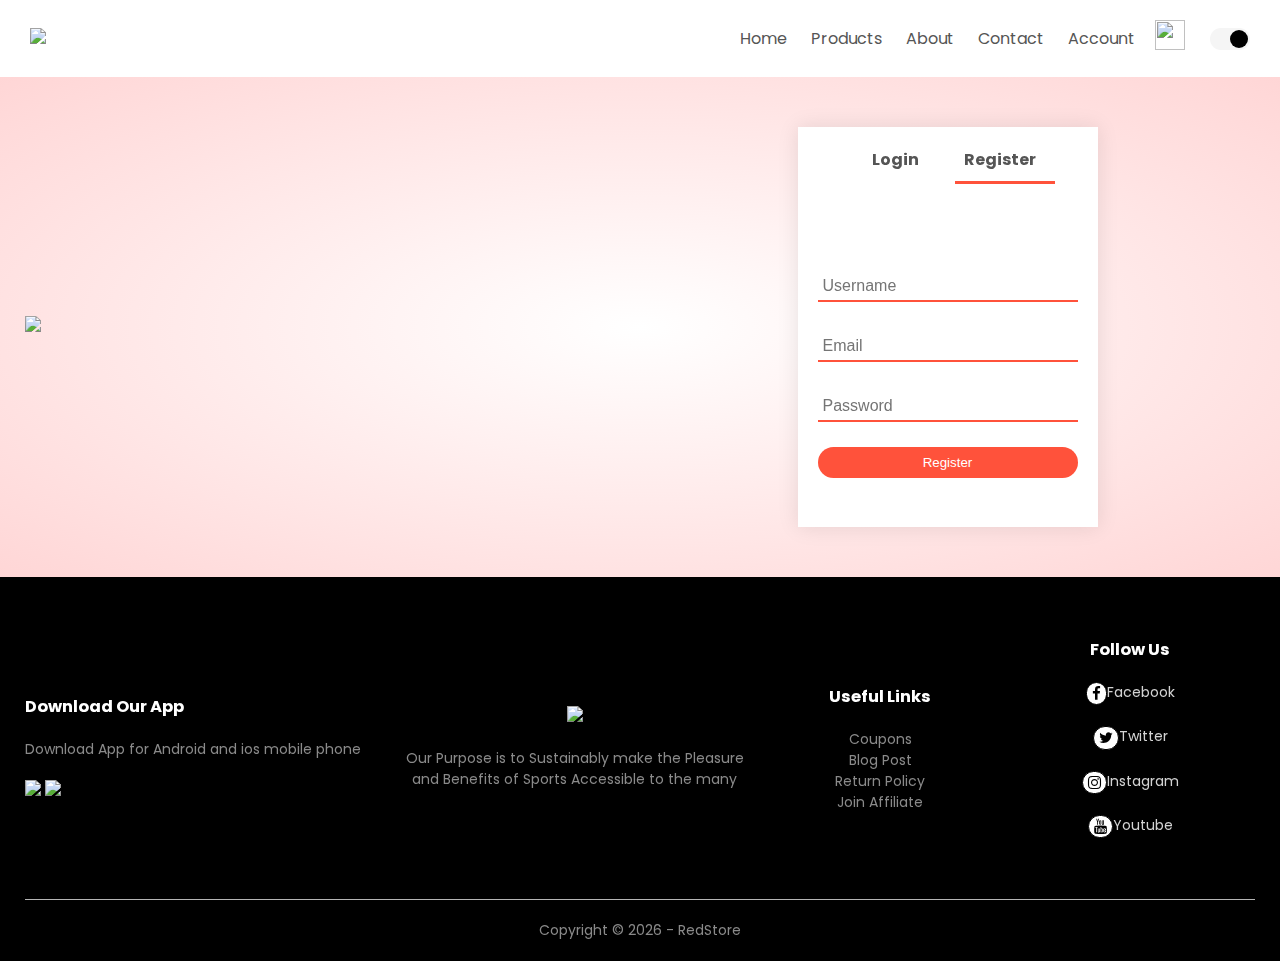
==== commit 24ff8a18: "Merge branch 'main' into DarkMode" ====
--- a/account.html
+++ b/account.html
@@ -5,15 +5,35 @@
     <meta charset="UTF-8">
     <meta http-equiv="X-UA-Compatible" content="IE=edge">
     <meta name="viewport" content="width=device-width, initial-scale=1.0">
-    <title>Account Details </title>
-    <link rel="stylesheet" href="style.css">
+    <title>Account Details</title>
+    <!-- <link rel="stylesheet" href="style.css">
     <link rel="preconnect" href="https://fonts.googleapis.com">
     <link rel="preconnect" href="https://fonts.gstatic.com" crossorigin>
     <link href="https://fonts.googleapis.com/css2?family=Poppins:wght@300;400;500;600;700&display=swap"
         rel="stylesheet">
     <link href="https://unpkg.com/aos@2.3.1/dist/aos.css" rel="stylesheet">
     <link rel="stylesheet" href="https://stackpath.bootstrapcdn.com/font-awesome/4.7.0/css/font-awesome.min.css">
-    <link rel="icon" type="image/x-icon" href="images/logo-white.png">
+    <link rel="icon" type="image/x-icon" href="images/logo-white.png"> -->
+    <link rel="stylesheet" href="style.css" />
+    <link rel="preconnect" href="https://fonts.googleapis.com" />
+    <link href="https://fonts.googleapis.com/icon?family=Material+Icons" rel="stylesheet">
+    <link rel="preconnect" href="https://fonts.gstatic.com" crossorigin />
+    <link
+      href="https://fonts.googleapis.com/css2?family=Poppins:wght@300;400;500;600;700&display=swap"
+      rel="stylesheet"
+    />
+    <link href="https://unpkg.com/aos@2.3.1/dist/aos.css" rel="stylesheet" />
+    <link
+      rel="stylesheet"
+      href="https://stackpath.bootstrapcdn.com/font-awesome/4.7.0/css/font-awesome.min.css"
+    />
+    <script src="https://kit.fontawesome.com/f390425e8d.js" crossorigin="anonymous"></script>
+    <link rel="icon" type="image/x-icon" href="images/logo-white.png" />
+    <link
+      type="text/css"
+      rel="stylesheet"
+      href="path-to-fontawesome/font-awesome.css"
+    />
 
 </head>
 
@@ -30,13 +50,13 @@
                 <ul id="MenuItems">
                     <li><a href="index.html">Home</a></li>
                     <li><a href="allproducts.html">Products</a></li>
-                    <li><a href="#">About</a></li>
+                    <li><a href="">About</a></li>
                     <li><a href="contact.html">Contact</a></li>
                     <li><a href="account.html">Account</a></li>
                 </ul>
             </nav>
-            <a class="cart-hover" href="cart.html">
-                <img src="images/cart.png" width="30px" height="30px">
+            <a href="cart.html">
+                <img class="cart-image" src="images/cart.png" width="30px" height="30px">
             </a>
             <div class="toggle">
                 <i class="fa-solid fa-moon toggle-icon"></i>
@@ -152,12 +172,15 @@
         }
         const ball = document.querySelector(".toggle-ball");
         const items = document.querySelectorAll(".row,body,.container,.menu-icon,.navbar,.header,.toggle");
+        const cartImage = document.querySelector(".cart-image");
         ball.addEventListener("click",()=>{
 
             items.forEach(item=>{
                 item.classList.toggle("active")
             })
             ball.classList.toggle("active")
+            MenuItems.classList.toggle("active")
+            cartImage.classList.toggle("bgm-change")
         })
 
 
--- a/style.css
+++ b/style.css
@@ -1,4 +1,39 @@
 @import url('//maxcdn.bootstrapcdn.com/font-awesome/4.3.0/css/font-awesome.min.css');
+
+/* Center the loader */
+#loader {
+  position: fixed;
+      width: 100%;
+      height: 100vh;
+      z-index: 1;
+      overflow: visible;
+      background: #fff url('shopping.gif') no-repeat center center;
+    }
+
+/* Add animation to "page content" */
+.animate-bottom {
+  position: relative;
+  -webkit-animation-name: animatebottom;
+  -webkit-animation-duration: 1s;
+  animation-name: animatebottom;
+  animation-duration: 1s
+}
+
+@-webkit-keyframes animatebottom {
+  from { bottom:-100px; opacity:0 }
+  to { bottom:0px; opacity:1 }
+}
+
+@keyframes animatebottom {
+  from{ bottom:-100px; opacity:0 }
+  to{ bottom:0; opacity:1 }
+}
+
+#myDiv {
+  display: none;
+  text-align: center;
+}
+
 .socialbtns-wrapper {
     display: flex;
     width: 100%;
@@ -31,26 +66,15 @@
 .socialbtns-wrapper div ul li a {
     margin-right: 10px;
 }
-.socialbtns ul li{
-    color: #fff;
-    
-}
-.socialbtns ul li:hover{
-    color: rgb(208, 201, 201);
-
-}
 
 .socialbtns .fa {
     /*width: 40px;*/
     /*height: 36px;*/
     font-size: 15px;
-    color: #fff;
-    /* background-color: #fff; */
+    color: black;
+    background-color: #fff;
     border: 1px solid #000;
-    padding-top: 5px;
-    padding-bottom: 5px;
-    padding-left: 5px;
-    padding-right: 5px;
+    padding: 5px 5px 5px 5px;
     border-radius: 20px;
     -moz-border-radius: 20px;
     -webkit-border-radius: 20px;
@@ -58,9 +82,9 @@
 }
 
 .socialbtns .fa:hover {
-    color: rgb(0, 0, 0);
-    background-color: rgb(255, 248, 248);
-    border: 1px solid #000;
+    color: #fff;
+    background-color: #000;
+    border: 1px solid #fff;
 }
 
 * {
@@ -125,14 +149,6 @@
 
 p {
     color: #555;
-}
-.card-hover{
-    transition:transform 0.3s;
-}
-.cart-hover:hover{
-   transform: scale(1.4);
-   box-shadow: rgba(0, 0, 0, 0.24) 0px 3px 8px;
-   border-radius: 30%;
 }
 
 .container {
@@ -190,7 +206,7 @@
 }
 
 .col-2 img {
-    max-width: 100%;
+    max-width: 76%;
     padding: 50px 0;
 }
 
@@ -199,14 +215,13 @@
     line-height: 60px;
     margin: 25px 0;
 }
-/* Preloader */
 
 .btn {
     display: inline-block;
     background-color: #ff523b;
     color: #fff;
     padding: 8px 30px;
-    margin: 30px 0px;
+    margin: 30px 60px;
     border-radius: 30px;
     transition: background 0.5s;
     border: #ff523b;
@@ -220,7 +235,7 @@
 
 .header {
     background: radial-gradient(#fff, #ffd6d6);
-    /* radial for gradiancy on basis to radius 
+    /* radial for gradiancy on basis to radius
 linear for gradiancy on basis to vertically  */
 }
 
@@ -307,7 +322,7 @@
 .offer {
     background: radial-gradient(#fff, #ffd6d6);
     margin-top: 80px;
-    padding: 30px 0;
+    padding: 0;
 }
 
 .col-2 .offer-img {
@@ -723,11 +738,9 @@
     font-family: 'Poppins', sans-serif;
     width: 70%;
     color: white;
-    transition: background 0.5s;
     background-color: #ff523b;
     border: none;
     border-radius: 20px;
-    
 }
 
 .submit-btn button:hover {
@@ -1053,7 +1066,7 @@
     height: 18px;
     background-color: black;
     position: absolute;
-    right: 1px;
+    right: 2px;
     border-radius: 50%;
     cursor: pointer;
 }
@@ -1181,4 +1194,4 @@
 .useful-links,
 .socialbtns {
     color: #D3D3D3;
-}+}
--- a/style.css
+++ b/style.css
@@ -1,4 +1,39 @@
 @import url('//maxcdn.bootstrapcdn.com/font-awesome/4.3.0/css/font-awesome.min.css');
+
+/* Center the loader */
+#loader {
+  position: fixed;
+      width: 100%;
+      height: 100vh;
+      z-index: 1;
+      overflow: visible;
+      background: #fff url('shopping.gif') no-repeat center center;
+    }
+
+/* Add animation to "page content" */
+.animate-bottom {
+  position: relative;
+  -webkit-animation-name: animatebottom;
+  -webkit-animation-duration: 1s;
+  animation-name: animatebottom;
+  animation-duration: 1s
+}
+
+@-webkit-keyframes animatebottom {
+  from { bottom:-100px; opacity:0 }
+  to { bottom:0px; opacity:1 }
+}
+
+@keyframes animatebottom {
+  from{ bottom:-100px; opacity:0 }
+  to{ bottom:0; opacity:1 }
+}
+
+#myDiv {
+  display: none;
+  text-align: center;
+}
+
 .socialbtns-wrapper {
     display: flex;
     width: 100%;
@@ -31,26 +66,15 @@
 .socialbtns-wrapper div ul li a {
     margin-right: 10px;
 }
-.socialbtns ul li{
-    color: #fff;
-    
-}
-.socialbtns ul li:hover{
-    color: rgb(208, 201, 201);
-
-}
 
 .socialbtns .fa {
     /*width: 40px;*/
     /*height: 36px;*/
     font-size: 15px;
-    color: #fff;
-    /* background-color: #fff; */
+    color: black;
+    background-color: #fff;
     border: 1px solid #000;
-    padding-top: 5px;
-    padding-bottom: 5px;
-    padding-left: 5px;
-    padding-right: 5px;
+    padding: 5px 5px 5px 5px;
     border-radius: 20px;
     -moz-border-radius: 20px;
     -webkit-border-radius: 20px;
@@ -58,9 +82,9 @@
 }
 
 .socialbtns .fa:hover {
-    color: rgb(0, 0, 0);
-    background-color: rgb(255, 248, 248);
-    border: 1px solid #000;
+    color: #fff;
+    background-color: #000;
+    border: 1px solid #fff;
 }
 
 * {
@@ -125,14 +149,6 @@
 
 p {
     color: #555;
-}
-.card-hover{
-    transition:transform 0.3s;
-}
-.cart-hover:hover{
-   transform: scale(1.4);
-   box-shadow: rgba(0, 0, 0, 0.24) 0px 3px 8px;
-   border-radius: 30%;
 }
 
 .container {
@@ -190,7 +206,7 @@
 }
 
 .col-2 img {
-    max-width: 100%;
+    max-width: 76%;
     padding: 50px 0;
 }
 
@@ -199,14 +215,13 @@
     line-height: 60px;
     margin: 25px 0;
 }
-/* Preloader */
 
 .btn {
     display: inline-block;
     background-color: #ff523b;
     color: #fff;
     padding: 8px 30px;
-    margin: 30px 0px;
+    margin: 30px 60px;
     border-radius: 30px;
     transition: background 0.5s;
     border: #ff523b;
@@ -220,7 +235,7 @@
 
 .header {
     background: radial-gradient(#fff, #ffd6d6);
-    /* radial for gradiancy on basis to radius 
+    /* radial for gradiancy on basis to radius
 linear for gradiancy on basis to vertically  */
 }
 
@@ -307,7 +322,7 @@
 .offer {
     background: radial-gradient(#fff, #ffd6d6);
     margin-top: 80px;
-    padding: 30px 0;
+    padding: 0;
 }
 
 .col-2 .offer-img {
@@ -723,11 +738,9 @@
     font-family: 'Poppins', sans-serif;
     width: 70%;
     color: white;
-    transition: background 0.5s;
     background-color: #ff523b;
     border: none;
     border-radius: 20px;
-    
 }
 
 .submit-btn button:hover {
@@ -1053,7 +1066,7 @@
     height: 18px;
     background-color: black;
     position: absolute;
-    right: 1px;
+    right: 2px;
     border-radius: 50%;
     cursor: pointer;
 }
@@ -1181,4 +1194,4 @@
 .useful-links,
 .socialbtns {
     color: #D3D3D3;
-}+}
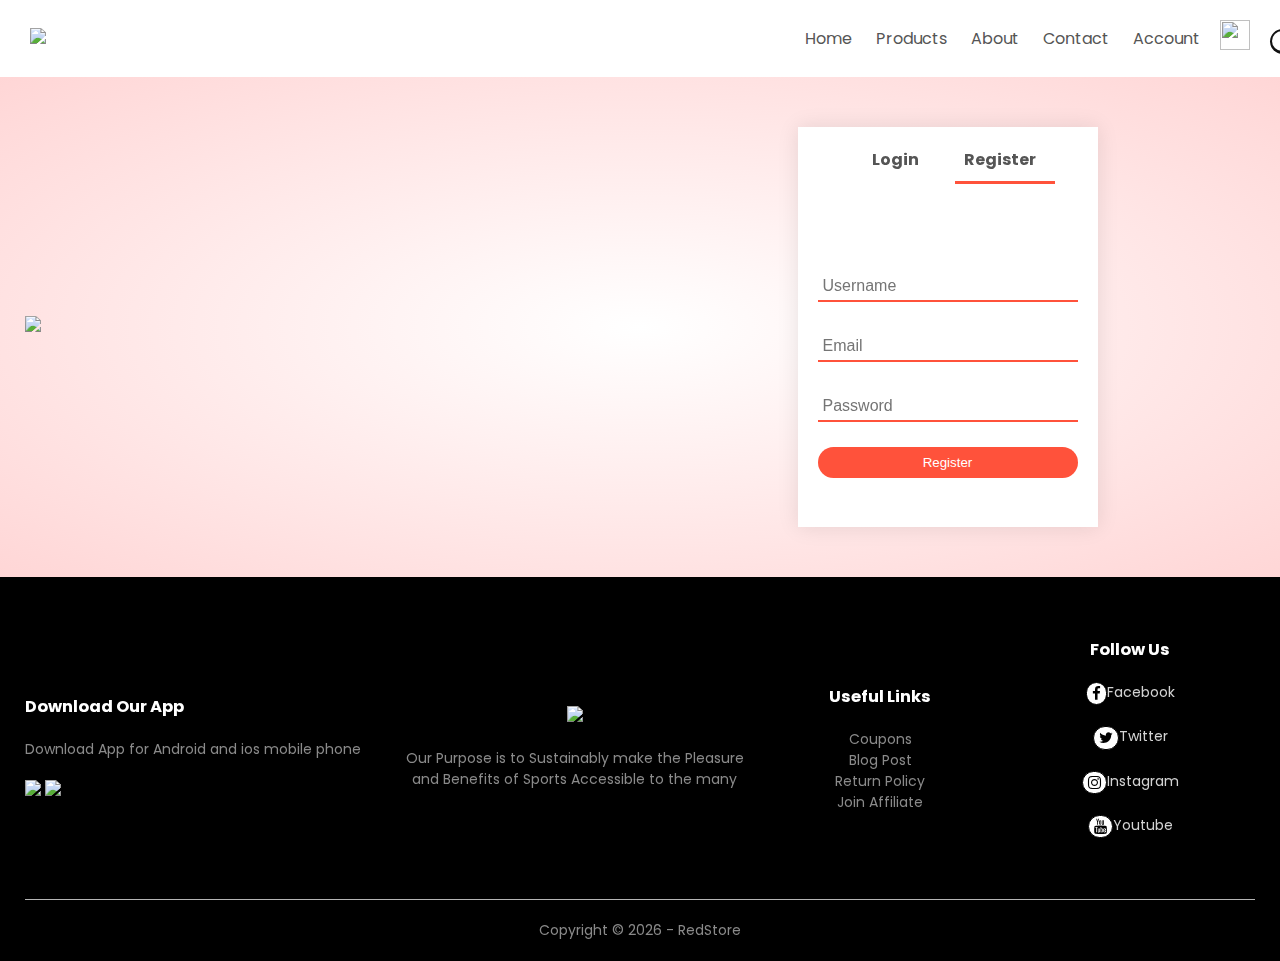
==== commit 168b87b0: "DarkMode modified in all pages with localstorage" ====
--- a/account.html
+++ b/account.html
@@ -35,6 +35,13 @@
       href="path-to-fontawesome/font-awesome.css"
     />
 
+    <link rel="icon" type="image/x-icon" href="images/logo-white.png" />
+    
+    <link rel="stylesheet" href="https://cdnjs.cloudflare.com/ajax/libs/font-awesome/6.2.0/css/all.min.css" integrity="sha512-xh6O/CkQoPOWDdYTDqeRdPCVd1SpvCA9XXcUnZS2FmJNp1coAFzvtCN9BmamE+4aHK8yyUHUSCcJHgXloTyT2A==" crossorigin="anonymous" referrerpolicy="no-referrer" />
+
+    <script src="https://cdnjs.cloudflare.com/ajax/libs/jquery/3.4.0/jquery.min.js"></script>
+    <script src="theme.js"></script>
+
 </head>
 
 <body>
@@ -43,7 +50,7 @@
         <div class="navbar">
             <div class="logo">
                 <a href="index.html">
-                    <img src="images/logo.png" width="125px">
+                    <img src="images/logo.png" width="125px" class="icon">
                 </a>
             </div>
             <nav>
@@ -54,15 +61,18 @@
                     <li><a href="contact.html">Contact</a></li>
                     <li><a href="account.html">Account</a></li>
                 </ul>
+                
+                <input type="checkbox" id="light" class="checkbox" style="margin: 3px 50px;">
+                <label for="checkbox" class="label" style="margin: 3px 50px;">
+                    <i class="fa-solid fa-sun"></i>
+                    <i class='fa-solid fa-moon'></i>
+                    <div class='ball'>
+                </label>
             </nav>
             <a href="cart.html">
-                <img class="cart-image" src="images/cart.png" width="30px" height="30px">
+                <img class="cart-image" src="images/cart.png" width="30px" height="30px" class="cart">
             </a>
-            <div class="toggle">
-                <i class="fa-solid fa-moon toggle-icon"></i>
-                <i class="fa-solid fa-sun toggle-icon"></i>
-                <div class="toggle-ball"></div>
-             </div>
+            
             <img src="images/menu.png" class="menu-icon" onclick="menutoggle()">
 
         </div>
@@ -189,6 +199,10 @@
         <script>
             AOS.init();
           </script>
+
+    <script src="theme.js"></script>
+    <script src="https://code.jquery.com/jquery-3.2.1.slim.min.js" integrity="sha384-KJ3o2DKtIkvYIK3UENzmM7KCkRr/rE9/Qpg6aAZGJwFDMVNA/GpGFF93hXpG5KkN" crossorigin="anonymous"></script>
+    <script src="https://cdnjs.cloudflare.com/ajax/libs/popper.js/1.12.9/umd/popper.min.js" integrity="sha384-ApNbgh9B+Y1QKtv3Rn7W3mgPxhU9K/ScQsAP7hUibX39j7fakFPskvXusvfa0b4Q" crossorigin="anonymous"></script>
 </body>
 
 </html>--- a/style.css
+++ b/style.css
@@ -1,37 +1,56 @@
 @import url('//maxcdn.bootstrapcdn.com/font-awesome/4.3.0/css/font-awesome.min.css');
 
+:root{
+    --textColor:#555;
+}
+
 /* Center the loader */
+
 #loader {
-  position: fixed;
-      width: 100%;
-      height: 100vh;
-      z-index: 1;
-      overflow: visible;
-      background: #fff url('shopping.gif') no-repeat center center;
-    }
+    position: fixed;
+    width: 100%;
+    height: 100vh;
+    z-index: 1;
+    overflow: visible;
+    background: #fff url('shopping.gif') no-repeat center center;
+}
+
 
 /* Add animation to "page content" */
+
 .animate-bottom {
-  position: relative;
-  -webkit-animation-name: animatebottom;
-  -webkit-animation-duration: 1s;
-  animation-name: animatebottom;
-  animation-duration: 1s
+    position: relative;
+    -webkit-animation-name: animatebottom;
+    -webkit-animation-duration: 1s;
+    animation-name: animatebottom;
+    animation-duration: 1s
 }
 
 @-webkit-keyframes animatebottom {
-  from { bottom:-100px; opacity:0 }
-  to { bottom:0px; opacity:1 }
+    from {
+        bottom: -100px;
+        opacity: 0
+    }
+    to {
+        bottom: 0px;
+        opacity: 1
+    }
 }
 
 @keyframes animatebottom {
-  from{ bottom:-100px; opacity:0 }
-  to{ bottom:0; opacity:1 }
+    from {
+        bottom: -100px;
+        opacity: 0
+    }
+    to {
+        bottom: 0;
+        opacity: 1
+    }
 }
 
 #myDiv {
-  display: none;
-  text-align: center;
+    display: none;
+    text-align: center;
 }
 
 .socialbtns-wrapper {
@@ -74,7 +93,10 @@
     color: black;
     background-color: #fff;
     border: 1px solid #000;
-    padding: 5px 5px 5px 5px;
+    padding-top: 5px;
+    padding-bottom: 5px;
+    padding-left: 5px;
+    padding-right: 5px;
     border-radius: 20px;
     -moz-border-radius: 20px;
     -webkit-border-radius: 20px;
@@ -84,7 +106,7 @@
 .socialbtns .fa:hover {
     color: #fff;
     background-color: #000;
-    border: 1px solid #fff;
+    border: 1px solid #000;
 }
 
 * {
@@ -144,11 +166,11 @@
 
 a {
     text-decoration: none;
-    color: #555;
+    color: var(--textColor);
 }
 
 p {
-    color: #555;
+    color: var(--textColor);
 }
 
 .container {
@@ -284,7 +306,7 @@
     margin: 0 auto 80px;
     position: relative;
     line-height: 60px;
-    color: #555;
+    color: var(--textColor);
 }
 
 .title::after {
@@ -300,7 +322,7 @@
 }
 
 h4 {
-    color: #555;
+    color: var(--textColor);
     font-weight: normal;
 }
 
@@ -330,7 +352,7 @@
 }
 
 small {
-    color: #555;
+    color: var(--textColor);
 }
 
 
@@ -371,7 +393,7 @@
 
 .testimonial .col-3 h3 {
     font-weight: 600;
-    color: #555;
+    color: var(--textColor);
     font-size: 16px;
 }
 
@@ -670,7 +692,8 @@
 td img {
     width: 80px;
     height: 80px;
-    margin-left: 10px;
+    /* margin-left: 10px; */
+    margin: 0px 10px 0px 10px;
 }
 
 .total-price {
@@ -771,7 +794,7 @@
 .form-container span {
     font-weight: bold;
     padding: 0 10px;
-    color: #555;
+    color: var(--textColor);
     cursor: pointer;
     width: 100px;
     display: inline-block;
@@ -1043,70 +1066,6 @@
 }
 
 
-/* THEME BUTTON */
-
-.toggle {
-    width: 40px;
-    height: 22px;
-    margin-left: 25px;
-    background-color: whitesmoke;
-    border-radius: 30px;
-    display: flex;
-    align-items: center;
-    justify-content: space-around;
-    position: relative;
-}
-
-.toggle-icon {
-    color: goldenrod;
-}
-
-.toggle-ball {
-    width: 18px;
-    height: 18px;
-    background-color: black;
-    position: absolute;
-    right: 2px;
-    border-radius: 50%;
-    cursor: pointer;
-}
-
-.header.active {
-    background-color: #000;
-}
-
-.container.active {
-    background-color: #000;
-}
-
-.navbar.active {
-    background-color: #000;
-    color: white;
-}
-
-.menu-icon.active {
-    color: white;
-}
-
-.row.active {
-    background-color: #000;
-    color: white;
-}
-
-body.active {
-    background-color: #000;
-}
-
-.toggle.active {
-    background-color: #000;
-}
-
-.toggle-ball.active {
-    background-color: white;
-    transform: translateX(-20px);
-}
-
-
 /*footer image mouse style to pointer*/
 
 .footer-img {
@@ -1195,3 +1154,66 @@
 .socialbtns {
     color: #D3D3D3;
 }
+
+.btn-quantity {
+    padding: 2px 12px;
+    font-size: 24px;
+    border-radius: 50%;
+    cursor: pointer;
+    background-color: #ff523b;
+    color: #fff;
+    margin-left: -10px;
+    border: 1px solid black;
+}
+
+/* Toogle Button */ 
+.checkbox {
+    margin: 10px 10px;
+    opacity: 0;
+    position: absolute;
+    z-index: 10;
+    height: 2rem;
+    width: 4rem;
+    cursor: pointer;
+  }
+  
+  .label {
+    margin: 10px 10px;
+    width: 50px;
+    height: 25px;
+    background-color: #111;
+    border-radius: 50px;
+    align-items: center;
+    justify-content: space-between;
+    padding: 5px;
+    position: absolute;
+    transform: scale(1);
+  }
+  
+  .ball {
+    width: 20px;
+    height: 20px;
+    background-color: white;
+    position: absolute;
+    top: 2px;
+    left: 2px;
+    border-radius: 50%;
+    transition: transform 0.2s linear;
+  }
+  
+  .checkbox:checked + .label .ball {
+    transform: translateX(24px);
+  }
+  
+  .fa-moon {
+    position: absolute;
+    right: 5px;
+    color: pink;
+  }
+  
+  .fa-sun {
+    position: absolute;
+    left: 5px;
+    color: yellow;
+  }
+    --- a/style.css
+++ b/style.css
@@ -1,37 +1,56 @@
 @import url('//maxcdn.bootstrapcdn.com/font-awesome/4.3.0/css/font-awesome.min.css');
 
+:root{
+    --textColor:#555;
+}
+
 /* Center the loader */
+
 #loader {
-  position: fixed;
-      width: 100%;
-      height: 100vh;
-      z-index: 1;
-      overflow: visible;
-      background: #fff url('shopping.gif') no-repeat center center;
-    }
+    position: fixed;
+    width: 100%;
+    height: 100vh;
+    z-index: 1;
+    overflow: visible;
+    background: #fff url('shopping.gif') no-repeat center center;
+}
+
 
 /* Add animation to "page content" */
+
 .animate-bottom {
-  position: relative;
-  -webkit-animation-name: animatebottom;
-  -webkit-animation-duration: 1s;
-  animation-name: animatebottom;
-  animation-duration: 1s
+    position: relative;
+    -webkit-animation-name: animatebottom;
+    -webkit-animation-duration: 1s;
+    animation-name: animatebottom;
+    animation-duration: 1s
 }
 
 @-webkit-keyframes animatebottom {
-  from { bottom:-100px; opacity:0 }
-  to { bottom:0px; opacity:1 }
+    from {
+        bottom: -100px;
+        opacity: 0
+    }
+    to {
+        bottom: 0px;
+        opacity: 1
+    }
 }
 
 @keyframes animatebottom {
-  from{ bottom:-100px; opacity:0 }
-  to{ bottom:0; opacity:1 }
+    from {
+        bottom: -100px;
+        opacity: 0
+    }
+    to {
+        bottom: 0;
+        opacity: 1
+    }
 }
 
 #myDiv {
-  display: none;
-  text-align: center;
+    display: none;
+    text-align: center;
 }
 
 .socialbtns-wrapper {
@@ -74,7 +93,10 @@
     color: black;
     background-color: #fff;
     border: 1px solid #000;
-    padding: 5px 5px 5px 5px;
+    padding-top: 5px;
+    padding-bottom: 5px;
+    padding-left: 5px;
+    padding-right: 5px;
     border-radius: 20px;
     -moz-border-radius: 20px;
     -webkit-border-radius: 20px;
@@ -84,7 +106,7 @@
 .socialbtns .fa:hover {
     color: #fff;
     background-color: #000;
-    border: 1px solid #fff;
+    border: 1px solid #000;
 }
 
 * {
@@ -144,11 +166,11 @@
 
 a {
     text-decoration: none;
-    color: #555;
+    color: var(--textColor);
 }
 
 p {
-    color: #555;
+    color: var(--textColor);
 }
 
 .container {
@@ -284,7 +306,7 @@
     margin: 0 auto 80px;
     position: relative;
     line-height: 60px;
-    color: #555;
+    color: var(--textColor);
 }
 
 .title::after {
@@ -300,7 +322,7 @@
 }
 
 h4 {
-    color: #555;
+    color: var(--textColor);
     font-weight: normal;
 }
 
@@ -330,7 +352,7 @@
 }
 
 small {
-    color: #555;
+    color: var(--textColor);
 }
 
 
@@ -371,7 +393,7 @@
 
 .testimonial .col-3 h3 {
     font-weight: 600;
-    color: #555;
+    color: var(--textColor);
     font-size: 16px;
 }
 
@@ -670,7 +692,8 @@
 td img {
     width: 80px;
     height: 80px;
-    margin-left: 10px;
+    /* margin-left: 10px; */
+    margin: 0px 10px 0px 10px;
 }
 
 .total-price {
@@ -771,7 +794,7 @@
 .form-container span {
     font-weight: bold;
     padding: 0 10px;
-    color: #555;
+    color: var(--textColor);
     cursor: pointer;
     width: 100px;
     display: inline-block;
@@ -1043,70 +1066,6 @@
 }
 
 
-/* THEME BUTTON */
-
-.toggle {
-    width: 40px;
-    height: 22px;
-    margin-left: 25px;
-    background-color: whitesmoke;
-    border-radius: 30px;
-    display: flex;
-    align-items: center;
-    justify-content: space-around;
-    position: relative;
-}
-
-.toggle-icon {
-    color: goldenrod;
-}
-
-.toggle-ball {
-    width: 18px;
-    height: 18px;
-    background-color: black;
-    position: absolute;
-    right: 2px;
-    border-radius: 50%;
-    cursor: pointer;
-}
-
-.header.active {
-    background-color: #000;
-}
-
-.container.active {
-    background-color: #000;
-}
-
-.navbar.active {
-    background-color: #000;
-    color: white;
-}
-
-.menu-icon.active {
-    color: white;
-}
-
-.row.active {
-    background-color: #000;
-    color: white;
-}
-
-body.active {
-    background-color: #000;
-}
-
-.toggle.active {
-    background-color: #000;
-}
-
-.toggle-ball.active {
-    background-color: white;
-    transform: translateX(-20px);
-}
-
-
 /*footer image mouse style to pointer*/
 
 .footer-img {
@@ -1195,3 +1154,66 @@
 .socialbtns {
     color: #D3D3D3;
 }
+
+.btn-quantity {
+    padding: 2px 12px;
+    font-size: 24px;
+    border-radius: 50%;
+    cursor: pointer;
+    background-color: #ff523b;
+    color: #fff;
+    margin-left: -10px;
+    border: 1px solid black;
+}
+
+/* Toogle Button */ 
+.checkbox {
+    margin: 10px 10px;
+    opacity: 0;
+    position: absolute;
+    z-index: 10;
+    height: 2rem;
+    width: 4rem;
+    cursor: pointer;
+  }
+  
+  .label {
+    margin: 10px 10px;
+    width: 50px;
+    height: 25px;
+    background-color: #111;
+    border-radius: 50px;
+    align-items: center;
+    justify-content: space-between;
+    padding: 5px;
+    position: absolute;
+    transform: scale(1);
+  }
+  
+  .ball {
+    width: 20px;
+    height: 20px;
+    background-color: white;
+    position: absolute;
+    top: 2px;
+    left: 2px;
+    border-radius: 50%;
+    transition: transform 0.2s linear;
+  }
+  
+  .checkbox:checked + .label .ball {
+    transform: translateX(24px);
+  }
+  
+  .fa-moon {
+    position: absolute;
+    right: 5px;
+    color: pink;
+  }
+  
+  .fa-sun {
+    position: absolute;
+    left: 5px;
+    color: yellow;
+  }
+    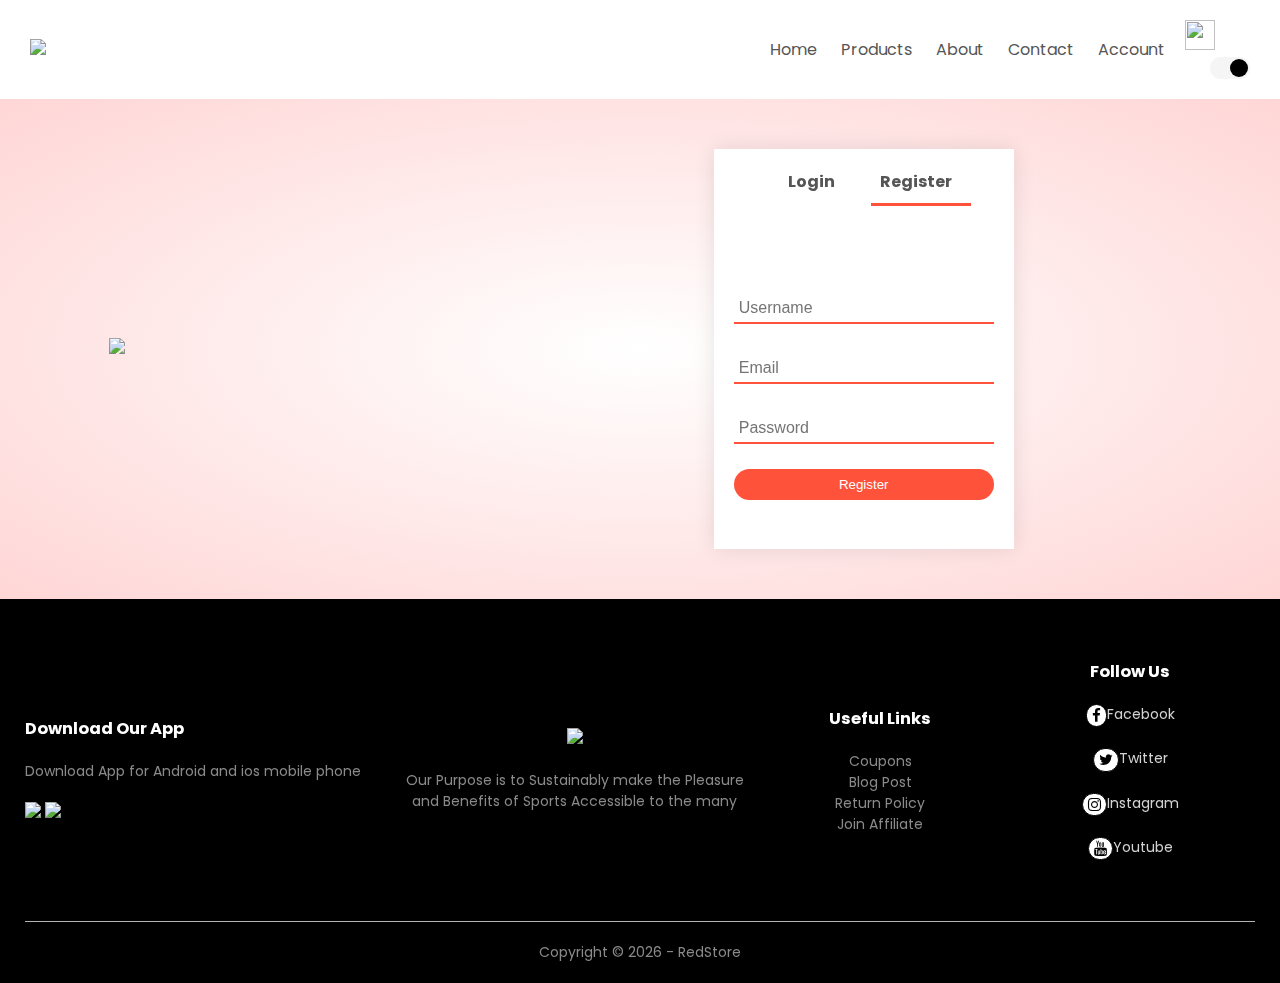
==== commit e5b6c013: "Merge 5bce475f9598e41b503f118eeb05c75cf44ea811 into cbb37f1528694a3eac646cd501f77d2188aa72ed" ====
--- a/account.html
+++ b/account.html
@@ -8,6 +8,7 @@
     <title>Account Details</title>
     <!-- <link rel="stylesheet" href="style.css">
     <link rel="preconnect" href="https://fonts.googleapis.com">
+    <script src="https://kit.fontawesome.com/f390425e8d.js" crossorigin="anonymous"></script>
     <link rel="preconnect" href="https://fonts.gstatic.com" crossorigin>
     <link href="https://fonts.googleapis.com/css2?family=Poppins:wght@300;400;500;600;700&display=swap"
         rel="stylesheet">
@@ -35,13 +36,6 @@
       href="path-to-fontawesome/font-awesome.css"
     />
 
-    <link rel="icon" type="image/x-icon" href="images/logo-white.png" />
-    
-    <link rel="stylesheet" href="https://cdnjs.cloudflare.com/ajax/libs/font-awesome/6.2.0/css/all.min.css" integrity="sha512-xh6O/CkQoPOWDdYTDqeRdPCVd1SpvCA9XXcUnZS2FmJNp1coAFzvtCN9BmamE+4aHK8yyUHUSCcJHgXloTyT2A==" crossorigin="anonymous" referrerpolicy="no-referrer" />
-
-    <script src="https://cdnjs.cloudflare.com/ajax/libs/jquery/3.4.0/jquery.min.js"></script>
-    <script src="theme.js"></script>
-
 </head>
 
 <body>
@@ -50,7 +44,7 @@
         <div class="navbar">
             <div class="logo">
                 <a href="index.html">
-                    <img src="images/logo.png" width="125px" class="icon">
+                    <img src="images/logo.png" width="125px">
                 </a>
             </div>
             <nav>
@@ -61,18 +55,18 @@
                     <li><a href="contact.html">Contact</a></li>
                     <li><a href="account.html">Account</a></li>
                 </ul>
-                
-                <input type="checkbox" id="light" class="checkbox" style="margin: 3px 50px;">
-                <label for="checkbox" class="label" style="margin: 3px 50px;">
-                    <i class="fa-solid fa-sun"></i>
-                    <i class='fa-solid fa-moon'></i>
-                    <div class='ball'>
-                </label>
             </nav>
             <a href="cart.html">
-                <img class="cart-image" src="images/cart.png" width="30px" height="30px" class="cart">
+
+                <i class="cartIcon fa-sharp fa-solid fa-bag-shopping"></i>
+
+                <img class="cart-image" src="images/cart.png" width="30px" height="30px"
             </a>
-            
+            <div class="toggle">
+                <i class="fa-solid fa-moon toggle-icon"></i>
+                <i class="fa-solid fa-sun toggle-icon"></i>
+                <div class="toggle-ball"></div>
+             </div>
             <img src="images/menu.png" class="menu-icon" onclick="menutoggle()">
 
         </div>
@@ -181,8 +175,12 @@
             Indicator.style.transform = "translateX(0px)";
         }
         const ball = document.querySelector(".toggle-ball");
+
+        const items = document.querySelectorAll(".row,body,.cartIcon,.container,.menu-icon,.navbar,.header,.toggle");
+
         const items = document.querySelectorAll(".row,body,.container,.menu-icon,.navbar,.header,.toggle");
         const cartImage = document.querySelector(".cart-image");
+
         ball.addEventListener("click",()=>{
 
             items.forEach(item=>{
@@ -199,10 +197,6 @@
         <script>
             AOS.init();
           </script>
-
-    <script src="theme.js"></script>
-    <script src="https://code.jquery.com/jquery-3.2.1.slim.min.js" integrity="sha384-KJ3o2DKtIkvYIK3UENzmM7KCkRr/rE9/Qpg6aAZGJwFDMVNA/GpGFF93hXpG5KkN" crossorigin="anonymous"></script>
-    <script src="https://cdnjs.cloudflare.com/ajax/libs/popper.js/1.12.9/umd/popper.min.js" integrity="sha384-ApNbgh9B+Y1QKtv3Rn7W3mgPxhU9K/ScQsAP7hUibX39j7fakFPskvXusvfa0b4Q" crossorigin="anonymous"></script>
 </body>
 
 </html>--- a/style.css
+++ b/style.css
@@ -1,1219 +1,7111 @@
-@import url('//maxcdn.bootstrapcdn.com/font-awesome/4.3.0/css/font-awesome.min.css');
-
-:root{
-    --textColor:#555;
-}
-
-/* Center the loader */
-
-#loader {
-    position: fixed;
-    width: 100%;
-    height: 100vh;
-    z-index: 1;
-    overflow: visible;
-    background: #fff url('shopping.gif') no-repeat center center;
-}
-
-
-/* Add animation to "page content" */
-
-.animate-bottom {
-    position: relative;
-    -webkit-animation-name: animatebottom;
-    -webkit-animation-duration: 1s;
-    animation-name: animatebottom;
-    animation-duration: 1s
-}
-
-@-webkit-keyframes animatebottom {
-    from {
-        bottom: -100px;
-        opacity: 0
-    }
-    to {
-        bottom: 0px;
-        opacity: 1
-    }
-}
-
-@keyframes animatebottom {
-    from {
-        bottom: -100px;
-        opacity: 0
-    }
-    to {
-        bottom: 0;
-        opacity: 1
-    }
-}
-
-#myDiv {
-    display: none;
-    text-align: center;
-}
-
-.socialbtns-wrapper {
-    display: flex;
-    width: 100%;
-    height: 100%;
-    justify-content: center;
-}
-
-.socialbtns-wrapper div {
-    width: 100%;
-    margin-left: 30%;
-}
-
-.socialbtns-wrapper div ul {
-    list-style: none;
-    padding: 0;
-    margin: 0;
-    width: 80%;
-}
-
-.socialbtns-wrapper div ul li {
-    display: flex;
-    align-items: center;
-    width: 100%;
-    margin: 0;
-    padding: 3px;
-    cursor: pointer;
-    list-style: none outside none;
-}
-
-.socialbtns-wrapper div ul li a {
-    margin-right: 10px;
-}
-
-.socialbtns .fa {
-    /*width: 40px;*/
-    /*height: 36px;*/
-    font-size: 15px;
-    color: black;
-    background-color: #fff;
-    border: 1px solid #000;
-    padding-top: 5px;
-    padding-bottom: 5px;
-    padding-left: 5px;
-    padding-right: 5px;
-    border-radius: 20px;
-    -moz-border-radius: 20px;
-    -webkit-border-radius: 20px;
-    -o-border-radius: 20px;
-}
-
-.socialbtns .fa:hover {
-    color: #fff;
-    background-color: #000;
-    border: 1px solid #000;
-}
-
-* {
-    margin: 0;
-    padding: 0;
-    box-sizing: border-box;
-}
-
-body {
-    font-family: 'Poppins', sans-serif;
-}
-
-.navbar {
-    display: flex;
-    align-items: center;
-    padding: 20px 5px;
-}
-
-nav {
-    flex: 1;
-    text-align: right;
-}
-
-nav li {
-    display: inline-block;
-    position: relative;
-    color: #ff523b;
-}
-
-nav li:after {
-    content: '';
-    position: absolute;
-    width: 100%;
-    transform: scaleX(0);
-    height: 2px;
-    bottom: 0;
-    left: 0;
-    background-color: #ff523b;
-    transform-origin: bottom right;
-    transition: transform 0.25s ease-out;
-}
-
-nav li:hover:after {
-    transform: scaleX(1);
-    transform-origin: bottom left;
-}
-
-nav ul {
-    display: inline-block;
-    list-style-type: none;
-}
-
-nav ul li {
-    display: inline-block;
-    margin-right: 20px;
-}
-
-a {
-    text-decoration: none;
-    color: var(--textColor);
-}
-
-p {
-    color: var(--textColor);
-}
-
-.container {
-    /* border: 2px solid red; */
-    max-width: 1300px;
-    margin: auto;
-    padding-left: 25px;
-    padding-right: 25px;
-}
-
-.row {
-    display: flex;
-    /* border: 2px solid blue; */
-    align-items: center;
-    flex-wrap: wrap;
-    justify-content: space-around;
-}
-
-
-/* scroll-up button starts */
-
-#btnScrollToTop {
-    position: fixed;
-    right: 10px;
-    bottom: 10px;
-    width: 50px;
-    height: 50px;
-    border-radius: 50%;
-    background: #ff523b;
-    box-shadow: 0 0 10px rgba(0, 0, 0, 0.25);
-    color: #FFFFFF;
-    border: none;
-    outline: none;
-    cursor: pointer;
-    z-index: 1;
-}
-
-#btnScrollToTop:hover {
-    width: 52px;
-    height: 52px;
-    margin: 2px;
-    background: #b41919;
-}
-
-#btnScrollToTop:active {
-    background: rgb(12, 214, 12);
-}
-
-
-/* scroll-up button ends */
-
-.col-2 {
-    flex-basis: 50%;
-    min-width: 280px;
-}
-
-.col-2 img {
-    max-width: 76%;
-    padding: 50px 0;
-}
-
-.col-2 h1 {
-    font-size: 50px;
-    line-height: 60px;
-    margin: 25px 0;
-}
-
-.btn {
-    display: inline-block;
-    background-color: #ff523b;
-    color: #fff;
-    padding: 8px 30px;
-    margin: 30px 60px;
-    border-radius: 30px;
-    transition: background 0.5s;
-    border: #ff523b;
-    cursor: pointer;
-    /* border:2px solid black; */
-}
-
-.btn:hover {
-    background: #563434;
-}
-
-.header {
-    background: radial-gradient(#fff, #ffd6d6);
-    /* radial for gradiancy on basis to radius
-linear for gradiancy on basis to vertically  */
-}
-
-.header .row {
-    margin: 70px;
-    margin-top: 0;
-}
-
-.categories {
-    margin: 70px 0;
-}
-
-.col-3 {
-    flex-basis: 30%;
-    min-width: 250px;
-    margin-bottom: 30px;
-}
-
-.col-3 img {
-    width: 100%;
-    border-radius: 35px;
-}
-
-.small-container {
-    max-width: 1080px;
-    margin: auto;
-    padding-left: 25px;
-    padding-right: 25px;
-}
-
-.col-4 {
-    flex-basis: 25%;
-    padding: 10px;
-    min-width: 200px;
-    margin-bottom: 50px;
-    transition: transform 0.5s;
-    cursor: pointer;
-}
-
-.col-4 img {
-    width: 100%;
-}
-
-.title {
-    text-align: center;
-    margin: 0 auto 80px;
-    position: relative;
-    line-height: 60px;
-    color: var(--textColor);
-}
-
-.title::after {
-    content: '';
-    background: #ff523b;
-    width: 80px;
-    height: 5px;
-    border-radius: 5px;
-    position: absolute;
-    bottom: 0;
-    left: 50%;
-    transform: translateX(-50%);
-}
-
-h4 {
-    color: var(--textColor);
-    font-weight: normal;
-}
-
-.col-4 p {
-    font-size: 14px;
-}
-
-.rating .fa {
-    color: #ff523b;
-}
-
-.col-4:hover {
-    transform: translateY(20px);
-}
-
-
-/*------ offer------ */
-
-.offer {
-    background: radial-gradient(#fff, #ffd6d6);
-    margin-top: 80px;
-    padding: 0;
-}
-
-.col-2 .offer-img {
-    padding: 50px;
-}
-
-small {
-    color: var(--textColor);
-}
-
-
-/* .testmonial */
-
-.testimonial {
-    padding-top: 100px;
-}
-
-.testimonial .col-3 {
-    text-align: center;
-    padding: 40px 20px;
-    box-shadow: rgba(0, 0, 0, 0.35) 0px 5px 15px;
-    cursor: pointer;
-    transition: transform 0.5s;
-}
-
-.testimonial .col-3 img {
-    width: 50px;
-    margin-top: 20px;
-    border-radius: 50%;
-}
-
-.testimonial .col-3:hover {
-    transform: translateY(-20px);
-}
-
-.fa.fa-quote-left {
-    font-size: 34px;
-    color: #ff523b;
-}
-
-.col-3 p {
-    font-size: 12px;
-    margin: 12px 0;
-    color: #777;
-}
-
-.testimonial .col-3 h3 {
-    font-weight: 600;
-    color: var(--textColor);
-    font-size: 16px;
-}
-
-
-/* ------------brands ----------*/
-
-.brands {
-    margin: 100px auto;
-}
-
-.col-5 {
-    width: 160px;
-    /* border: 2px solid red; */
-}
-
-.col-5 img {
-    width: 100%;
-    cursor: pointer;
-    filter: grayscale(100);
-}
-
-.col-5 img:hover {
-    filter: grayscale(0);
-}
-
-
-/* ----------footer ------------- */
-
-.footer {
-    background: #000;
-    color: #8a8a8a;
-    font-size: 14px;
-    padding: 60px 0px 20px;
-}
-
-.footer p {
-    color: #8a8a8a;
-}
-
-.footer h3 {
-    color: #fff;
-    margin-bottom: 20px;
-}
-
-.footer-col-1,
-.footer-col-2,
-.footer-col-3,
-.footer-col-4 {
-    min-width: 250px;
-    margin-bottom: 20px;
-}
-
-.footer-col-1 {
-    flex-basis: 30%;
-}
-
-.footer-col-2 {
-    flex: 1;
-    /*it uses all the available space */
-    text-align: center;
-}
-
-.footer-col-2 img {
-    width: 180px;
-    margin-bottom: 20px;
-}
-
-.footer-col-3,
-.footer-col-4 {
-    flex-basis: 10%;
-    text-align: center;
-    vertical-align: center;
-}
-
-ul {
-    list-style: none;
-}
-
-.app-logo {
-    margin-top: 20px;
-}
-
-.app-logo img {
-    width: 140px;
-}
-
-.footer hr {
-    border: none;
-    background: #b5b5b5;
-    height: 1px;
-    margin: 20px 0;
-}
-
-.copyright {
-    text-align: center;
-}
-
-.menu-icon {
-    width: 28px;
-    margin-left: 10px;
-    display: none;
-}
-
-
-/* --------media query for menu----- */
-
-@media only screen and (max-width: 800px) {
-    nav ul {
-        background: rgba(217, 70, 70, 0.9);
-        width: 100%;
-        overflow: hidden;
-        transition: max-height 1.5s;
-        -webkit-backdrop-filter: blur(5px);
-        backdrop-filter: blur(5px);
-        position: absolute;
-        top: 72px;
-        left: 0;
-        width: 100%;
-        z-index: 9999;
-    }
-    nav ul li {
-        display: block;
-        margin: 10px 50px 10px 0;
-    }
-    nav ul li a {
-        color: #fff;
-    }
-    .menu-icon {
-        display: block;
-        cursor: pointer;
-    }
-}
-
-
-/* --------all products page------- */
-
-.row.row-2 {
-    justify-content: space-between;
-    margin: 100px auto 50px;
-}
-
-select {
-    border: 1px solid #ff523b;
-    padding: 5px;
-    cursor: pointer;
-}
-
-select:focus {
-    outline: none;
-}
-
-.page-btn {
-    margin: 0 auto 80px;
-}
-
-.page-btn span {
-    display: inline-block;
-    border: 1px solid #ff523b;
-    margin-left: 10px;
-    width: 40px;
-    height: 40px;
-    text-align: center;
-    line-height: 40px;
-    cursor: pointer;
-    border-radius: 20%;
-}
-
-.page-btn span:hover {
-    background: #ff523b;
-    color: #fff;
-}
-
-
-/* ------single product details-------- */
-
-.single-product {
-    margin-top: 80px;
-    /* border: 1px solid #3bffbe; */
-}
-
-.single-product .col-2 img {
-    /* border: 1px solid #131111; */
-    padding: 0;
-}
-
-.single-product .col-2 {
-    padding: 20px;
-    /* border: 1px solid #ff3bc4; */
-}
-
-.single-product h4 {
-    /* border: 1px solid #131111; */
-    margin: 20px 0;
-    /* ankit */
-    font-weight: bold;
-    font-size: 20px;
-    /* ankit */
-}
-
-.single-product select {
-    display: block;
-    margin-top: 20px;
-    padding: 10px;
-}
-
-.single-product input {
-    width: 50px;
-    height: 40px;
-    padding-left: 10px;
-    margin-right: 10px;
-    font-size: 20px;
-    border: 1px solid #ff523b;
-}
-
-input:focus {
-    outline: none;
-    /* same color after click ff523b  */
-}
-
-.single-product h3 i {
-    color: #ff523b;
-    margin-left: 10px;
-}
-
-.small-img-row {
-    /* width: 70px; */
-    display: flex;
-    justify-content: space-between;
-    /* flex-wrap: wrap; */
-    /* flex-direction: row; */
-    /* border: 1px solid #1915e4; */
-}
-
-.small-img-col {
-    flex-basis: 24%;
-    cursor: pointer;
-}
-
-.viewMore--btn {
-    transition: border 150ms ease-in-out;
-}
-
-.viewMore--btn:hover {
-    /* text-decoration: underline; */
-    border-width: 0 0 1.5px 0;
-    border-style: solid;
-}
-
-
-/* ---------cart item details---------- */
-
-.cart-page {
-    margin: 80px auto;
-}
-
-table {
-    width: 100%;
-    border-collapse: collapse;
-    /*all border in one border*/
-}
-
-.cartinfo {
-    display: flex;
-    flex-wrap: wrap;
-}
-
-th {
-    text-align: left;
-    padding: 5px;
-    color: #fff;
-    background-color: #ff523b;
-    font-weight: normal;
-}
-
-td {
-    padding: 10px 5px;
-}
-
-td input {
-    width: 45px;
-    height: 30px;
-    padding: 5px;
-}
-
-td .remove-btn {
-    color: #ff523b;
-    font-size: 12px;
-    cursor: pointer;
-    transition: color 250ms ease-in-out;
-}
-
-td .remove-btn:hover {
-    color: #b3220f;
-}
-
-td img {
-    width: 80px;
-    height: 80px;
-    /* margin-left: 10px; */
-    margin: 0px 10px 0px 10px;
-}
-
-.total-price {
-    display: flex;
-    justify-content: flex-end;
-}
-
-.total-price table {
-    border-top: 3px solid #ff523b;
-    width: 100%;
-    max-width: 400px;
-}
-
-td:last-child {
-    text-align: right;
-}
-
-th:last-child {
-    text-align: right;
-}
-
-
-/* ----------------Contact-Page ---------- */
-
-.contact-form-container {
-    width: 60%;
-    margin: 20px auto;
-}
-
-.contact-form-container h1 {
-    text-align: center;
-}
-
-.contact-form input {
-    font-size: 16px;
-    font-family: 'Poppins', sans-serif;
-    padding: 20px 10px;
-}
-
-.contact-form {
-    margin-top: 20px;
-}
-
-.textarea-container textarea {
-    font-size: 16px;
-    font-family: 'Poppins', sans-serif;
-    margin: 10px 0;
-    width: 100%;
-    height: 150px;
-    padding: 10px 10px;
-}
-
-.textarea-container textarea:focus {
-    outline: none;
-}
-
-.submit-btn {
-    text-align: center;
-}
-
-.submit-btn button {
-    padding: 5px 8px;
-    font-size: 16px;
-    cursor: pointer;
-    font-family: 'Poppins', sans-serif;
-    width: 70%;
-    color: white;
-    background-color: #ff523b;
-    border: none;
-    border-radius: 20px;
-}
-
-.submit-btn button:hover {
-    background-color: #563434;
-}
-
-
-/* ----------------Account-Page ---------- */
-
-.account-page {
-    padding: 50px 0;
-    background: radial-gradient(#fff, #ffd6d6);
-}
-
-.form-container {
-    background: #fff;
-    width: 300px;
-    height: 400px;
-    margin: auto;
-    padding: 20px 0;
-    box-shadow: 0 0 20px 0px rgba(0, 0, 0, 0.1);
-    text-align: center;
-    position: relative;
-    overflow: hidden;
-    /*  to hide one form login wala */
-}
-
-.form-container span {
-    font-weight: bold;
-    padding: 0 10px;
-    color: var(--textColor);
-    cursor: pointer;
-    width: 100px;
-    display: inline-block;
-}
-
-.form-btn {
-    display: inline-block;
-}
-
-.form-container form {
-    max-width: 300px;
-    padding: 0 20px;
-    position: absolute;
-    top: 130px;
-    transition: transform 1s;
-}
-
-form input {
-    width: 100%;
-    height: 30px;
-    margin: 10px 0;
-    padding: 0 10px;
-    border: 1px solid #999;
-}
-
-form .btn {
-    width: 100%;
-    border: none;
-    cursor: pointer;
-    margin: 10px 0;
-}
-
-form .btn:focus {
-    outline: none;
-    /*focus use when when click on button then border show but outline ::none hide the borderoutlint  */
-}
-
-#LoginForm {
-    left: -300px;
-}
-
-#RegForm {
-    left: 0;
-}
-
-#LoginForm .input-field,
-#RegForm .input-field {
-    padding: 10px 5px;
-    margin: 15px 0;
-    border: none;
-    border-bottom: 2px solid #ff523b;
-    font-size: 16px;
-}
-
-form a {
-    font-size: 12px;
-}
-
-#Indicator {
-    width: 100px;
-    border: none;
-    background: #ff523b;
-    height: 3px;
-    margin: 9px;
-    transform: translateX(100px);
-    transition: transform 1s;
-}
-
-
-/* --------media query for less than 600 screen size----- */
-
-@media only screen and (max-width: 600px) {
-    .row {
-        text-align: center;
-    }
-    .col-2,
-    .col-3,
-    .col-4 {
-        flex-basis: 100%;
-    }
-    .col-2 p {
-        margin: auto;
-    }
-    .single-product .row {
-        text-align: left;
-    }
-    .single-product .col-2 {
-        padding: 20px 0;
-        /* border: 2px solid #2113e4; */
-    }
-    .single-product h1 {
-        font-size: 26px;
-        line-height: 32px;
-    }
-    .cartinfo p {
-        /* display: none; */
-        font-size: 0.9rem;
-    }
-}
-
-
-/* --------- Scroll Bar ---------- */
-
-
-/*
-::-webkit-scrollbar {
-  width: 10px;
-}
-
-::-webkit-scrollbar-track {
-  box-shadow: inset 0 0 5px rgb(102, 102, 102);
-  border-radius: 8px;
-}
-
-::-webkit-scrollbar-thumb {
-  background: #ff634e;
-  border-radius: 9px;
-}
-
-::-webkit-scrollbar-thumb:hover {
-  background: #ff624d;
-}
-*/
-
-::-webkit-scrollbar {
-    width: 12px;
-    height: 18px;
-}
-
-::-webkit-scrollbar-track {
-    box-shadow: inset 0 0 5px rgb(102, 102, 102);
-    border-radius: 8px;
-}
-
-::-webkit-scrollbar-thumb {
-    background: linear-gradient(transparent, #d6926a);
-    border-radius: 6px;
-}
-
-::-webkit-scrollbar-thumb:hover {
-    background: linear-gradient(transparent, #f33809);
-}
-
-
-/* --------Feature Categories Hover Zoom----- */
-
-.zoom {
-    padding: 30px;
-    transition: transform 150ms ease-out;
-    margin: 0 auto;
-    cursor: pointer;
-}
-
-.zoom:hover {
-    -ms-transform: scale(1.05);
-    -webkit-transform: scale(1.05);
-    transform: scale(1.05);
-}
-
-
-/* --------Testimonial Heading----- */
-
-.testimoinial-heading {
-    text-align: center;
-    padding-bottom: 10px;
-}
-
-.effects {
-    position: relative;
-    color: #000;
-}
-
-.effects::before {
-    content: '';
-    position: absolute;
-    width: 100%;
-    height: 4px;
-    border-radius: 4px;
-    background-color: #18272f;
-    bottom: 0;
-    left: 0;
-    transform-origin: right;
-    transform: scaleX(0);
-    transition: transform 0.3s ease-in-out;
-}
-
-.effects:hover::before {
-    transform-origin: left;
-    transform: scaleX(1);
-}
-
-
-/* HOVER ANIMATION */
-
-
-/* #box:hover {
-  transform: scale(1.3);
-  z-index: 2;
-} */
-
-
-/* .glassBox {
-    width: 100%;
-    height: 400px;
-    max-width: 300px;
-    border-radius: 5px;
-    background: rgba(255, 255, 255, 0.05);
-    -webkit-backdrop-filter: blur(2px);
-            backdrop-filter: blur(2px);
-    border: 1px solid rgba(255, 255, 255, 0.2);
-    border-right-color: rgba(255, 255, 255, 0.1);
-    border-bottom-color: rgba(255, 255, 255, 0.1);
-    box-shadow: 0 20px 30px rgba(0, 0, 0, 0.1);
-    padding: 15px;
-    position: relative;
-    display: flex;
-    justify-content: center;
-    align-items: center;
-    flex-direction: column;
-  }
-  .glassBox, .glassBox * {
-    box-sizing: border-box;
-    transition: 400ms;
-  }
-  .glassBox__imgBox img {
-    display: block;
-    width: 100%;
-    height: auto;
-  }
-  .glassBox__title {
-    text-align: center;
-    margin-top: 15px;
-    color: #FFF;
-    font-size: 20px;
-    font-weight: 400;
-    font-family: "Lato";
-  }
-  .glassBox__content {
-    position: absolute;
-    right: 15px;
-    bottom: 15px;
-    left: 15px;
-    text-align: center;
-    color: #FFF;
-    font-size: 14px;
-    font-family: "Lato";
-    letter-spacing: 0.1em;
-    opacity: 0;
-  } */
-
-.glassBox__imgBox:hover {
-    transform: scale(1.3);
-    z-index: 2;
-}
-
-
-/* HOVER EFFECT */
-
-#box:hover {
-    /* transform: scale(1.025); */
-    border-radius: 5px;
-    box-shadow: 0 10px 10px 1px rgba(0, 0, 0, 0.1);
-    z-index: 2;
-    transition: all 250ms;
-}
-
-.zoomForImage {
-    border-radius: 3px;
-}
-
-
-/*footer image mouse style to pointer*/
-
-.footer-img {
-    cursor: pointer;
-}
-
-
-/* usefull links */
-
-.useful-links:hover {
-    border-bottom: #fff 1px solid;
-}
-
-
-/* toast style */
-
-#toast {
-    visibility: hidden;
-    min-width: 240px;
-    position: fixed;
-    z-index: 1;
-    left: 50%;
-    transform: translate(-50%, 0);
-    bottom: 5%;
-    background-color: #333;
-    color: #fff;
-    text-align: center;
-    border-radius: 2px;
-    padding: 16px;
-}
-
-#toast.showToast {
-    visibility: visible;
-    -webkit-animation: fadein 0.5s, fadeout 0.5s 2.5s;
-    animation: fadein 0.5s, fadeout 0.5s 2.5s;
-}
-
-
-/* Animations to fade the toast in and out */
-
-@-webkit-keyframes fadein {
-    from {
-        bottom: 0;
-        opacity: 0;
-    }
-    to {
-        bottom: 5%;
-        opacity: 1;
-    }
-}
-
-@keyframes fadein {
-    from {
-        bottom: 0;
-        opacity: 0;
-    }
-    to {
-        bottom: 5%;
-        opacity: 1;
-    }
-}
-
-@-webkit-keyframes fadeout {
-    from {
-        bottom: 5%;
-        opacity: 1;
-    }
-    to {
-        bottom: 0;
-        opacity: 0;
-    }
-}
-
-@keyframes fadeout {
-    from {
-        bottom: 5%;
-        opacity: 1;
-    }
-    to {
-        bottom: 0;
-        opacity: 0;
-    }
-}
-
-.useful-links,
-.socialbtns {
-    color: #D3D3D3;
-}
-
-.btn-quantity {
-    padding: 2px 12px;
-    font-size: 24px;
-    border-radius: 50%;
-    cursor: pointer;
-    background-color: #ff523b;
-    color: #fff;
-    margin-left: -10px;
-    border: 1px solid black;
-}
-
-/* Toogle Button */ 
-.checkbox {
-    margin: 10px 10px;
-    opacity: 0;
-    position: absolute;
-    z-index: 10;
-    height: 2rem;
-    width: 4rem;
-    cursor: pointer;
-  }
-  
-  .label {
-    margin: 10px 10px;
-    width: 50px;
-    height: 25px;
-    background-color: #111;
-    border-radius: 50px;
-    align-items: center;
-    justify-content: space-between;
-    padding: 5px;
-    position: absolute;
-    transform: scale(1);
-  }
-  
-  .ball {
-    width: 20px;
-    height: 20px;
-    background-color: white;
-    position: absolute;
-    top: 2px;
-    left: 2px;
-    border-radius: 50%;
-    transition: transform 0.2s linear;
-  }
-  
-  .checkbox:checked + .label .ball {
-    transform: translateX(24px);
-  }
-  
-  .fa-moon {
-    position: absolute;
-    right: 5px;
-    color: pink;
-  }
-  
-  .fa-sun {
-    position: absolute;
-    left: 5px;
-    color: yellow;
-  }
-    +
+
+
+
+
+@import url('//maxcdn.bootstrapcdn.com/font-awesome/4.3.0/css/font-awesome.min.css');
+
+
+.socialbtns-wrapper {
+  display: flex;
+  width: 100%;
+  height: 100%;
+  justify-content: center;
+}
+
+.socialbtns-wrapper div {
+  width: 100%;
+  margin-left: 30%;
+}
+
+.socialbtns-wrapper div ul {
+  list-style: none;
+  padding: 0;
+  margin: 0;
+  width: 80%;
+}
+
+.socialbtns-wrapper div ul li {
+  display: flex;
+  align-items: center;
+  width: 100%;
+  margin: 0;
+  padding: 3px;
+  cursor: pointer;
+  list-style: none outside none;
+}
+
+.socialbtns-wrapper div ul li a {
+  margin-right: 10px;
+}
+
+.socialbtns .fa {
+  /*width: 40px;*/
+  /*height: 36px;*/
+  font-size: 15px;
+  color: black;
+  background-color: #fff;
+  border: 1px solid #000;
+  padding-top: 5px;
+  padding-bottom: 5px;
+  padding-left: 5px;
+  padding-right: 5px;
+  border-radius: 20px;
+  -moz-border-radius: 20px;
+  -webkit-border-radius: 20px;
+  -o-border-radius: 20px;
+}
+
+.socialbtns .fa:hover {
+  color: #fff;
+  background-color: #000;
+  border: 1px solid #000;
+}
+
+* {
+  margin: 0;
+  padding: 0;
+  box-sizing: border-box;
+}
+
+body {
+  font-family: 'Poppins', sans-serif;
+}
+
+.navbar {
+  display: flex;
+  align-items: center;
+  padding: 20px 5px;
+}
+
+nav {
+  flex: 1;
+  text-align: right;
+}
+
+nav li {
+  display: inline-block;
+  position: relative;
+  color: #ff523b;
+}
+
+nav li:after {
+  content: '';
+  position: absolute;
+  width: 100%;
+  transform: scaleX(0);
+  height: 2px;
+  bottom: 0;
+  left: 0;
+  background-color: #ff523b;
+  transform-origin: bottom right;
+  transition: transform 0.25s ease-out;
+}
+
+nav li:hover:after {
+  transform: scaleX(1);
+  transform-origin: bottom left;
+}
+
+nav ul {
+  display: inline-block;
+  list-style-type: none;
+}
+
+nav ul li {
+  display: inline-block;
+  margin-right: 20px;
+}
+
+a {
+  text-decoration: none;
+  color: #555;
+}
+
+p {
+  color: #555;
+}
+
+.container {
+  /* border: 2px solid red; */
+  max-width: 1300px;
+  margin: auto;
+  padding-left: 25px;
+  padding-right: 25px;
+}
+
+.row {
+  display: flex;
+  /* border: 2px solid blue; */
+  align-items: center;
+  flex-wrap: wrap;
+  justify-content: space-around;
+}
+
+/* scroll-up button starts */
+#btnScrollToTop {
+  position: fixed;
+  right: 10px;
+  bottom: 10px;
+  width: 50px;
+  height: 50px;
+  border-radius: 50%;
+  background: #ff523b;
+  box-shadow: 0 0 10px rgba(0, 0, 0, 0.25);
+  color: #FFFFFF;
+  border: none;
+  outline: none;
+  cursor: pointer;
+  z-index: 1;
+}
+
+#btnScrollToTop:hover{
+  width: 52px;
+  height: 52px;
+  margin: 2px;
+  background: #b41919;
+}
+
+#btnScrollToTop:active{
+  background: rgb(12, 214, 12);
+}
+
+/* scroll-up button ends */
+
+.col-2 {
+  flex-basis: 50%;
+  min-width: 280px;
+}
+
+.col-2 img {
+  max-width: 100%;
+  padding: 50px 0;
+}
+
+.col-2 h1 {
+  font-size: 50px;
+  line-height: 60px;
+  margin: 25px 0;
+}
+
+.btn {
+  display: inline-block;
+  background-color: #ff523b;
+  color: #fff;
+  padding: 8px 30px;
+  margin: 30px 0px;
+  border-radius: 30px;
+  transition: background 0.5s;
+  border: #ff523b;
+  cursor: pointer;
+  /* border:2px solid black; */
+}
+
+.btn:hover {
+  background: #563434;
+}
+
+.header {
+  background: radial-gradient(#fff, #ffd6d6);
+  /* radial for gradiancy on basis to radius 
+linear for gradiancy on basis to vertically  */
+}
+
+.header .row {
+  margin: 70px;
+  margin-top: 0;
+}
+
+.categories {
+  margin: 70px 0;
+}
+
+.col-3 {
+  flex-basis: 30%;
+  min-width: 250px;
+  margin-bottom: 30px;
+}
+
+.col-3 img {
+  width: 100%;
+  border-radius: 35px;
+}
+
+.small-container {
+  max-width: 1080px;
+  margin: auto;
+  padding-left: 25px;
+  padding-right: 25px;
+}
+
+.col-4 {
+  flex-basis: 25%;
+  padding: 10px;
+  min-width: 200px;
+  margin-bottom: 50px;
+  transition: transform 0.5s;
+  cursor: pointer;
+}
+
+.col-4 img {
+  width: 100%;
+}
+
+.title {
+  text-align: center;
+  margin: 0 auto 80px;
+  position: relative;
+  line-height: 60px;
+  color: #555;
+}
+
+.title::after {
+  content: '';
+  background: #ff523b;
+  width: 80px;
+  height: 5px;
+  border-radius: 5px;
+  position: absolute;
+  bottom: 0;
+  left: 50%;
+  transform: translateX(-50%);
+}
+
+h4 {
+  color: #555;
+  font-weight: normal;
+}
+
+.col-4 p {
+  font-size: 14px;
+}
+
+.rating .fa {
+  color: #ff523b;
+}
+
+.col-4:hover {
+  transform: translateY(20px);
+}
+
+/*------ offer------ */
+.offer {
+  background: radial-gradient(#fff, #ffd6d6);
+  margin-top: 80px;
+  padding: 30px 0;
+}
+
+.col-2 .offer-img {
+  padding: 50px;
+}
+
+small {
+  color: #555;
+}
+
+/* .testmonial */
+.testimonial {
+  padding-top: 100px;
+}
+
+.testimonial .col-3 {
+  text-align: center;
+  padding: 40px 20px;
+  box-shadow: rgba(0, 0, 0, 0.35) 0px 5px 15px;
+  cursor: pointer;
+  transition: transform 0.5s;
+}
+
+.testimonial .col-3 img {
+  width: 50px;
+  margin-top: 20px;
+  border-radius: 50%;
+}
+
+.testimonial .col-3:hover {
+  transform: translateY(-20px);
+}
+
+.fa.fa-quote-left {
+  font-size: 34px;
+  color: #ff523b;
+}
+
+.col-3 p {
+  font-size: 12px;
+  margin: 12px 0;
+  color: #777;
+}
+
+.testimonial .col-3 h3 {
+  font-weight: 600;
+  color: #555;
+  font-size: 16px;
+}
+
+/* ------------brands ----------*/
+.brands {
+  margin: 100px auto;
+}
+
+.col-5 {
+  width: 160px;
+  /* border: 2px solid red; */
+}
+
+.col-5 img {
+  width: 100%;
+  cursor: pointer;
+  filter: grayscale(100);
+}
+
+.col-5 img:hover {
+  filter: grayscale(0);
+}
+
+/* ----------footer ------------- */
+.footer {
+  background: #000;
+  color: #8a8a8a;
+  font-size: 14px;
+  padding: 60px 0px 20px;
+}
+
+.footer p {
+  color: #8a8a8a;
+}
+
+.footer h3 {
+  color: #fff;
+  margin-bottom: 20px;
+}
+
+.footer-col-1,
+.footer-col-2,
+.footer-col-3,
+.footer-col-4 {
+  min-width: 250px;
+  margin-bottom: 20px;
+}
+
+.footer-col-1 {
+  flex-basis: 30%;
+}
+
+.footer-col-2 {
+  flex: 1;
+  /*it uses all the available space */
+  text-align: center;
+}
+
+.footer-col-2 img {
+  width: 180px;
+  margin-bottom: 20px;
+}
+
+.footer-col-3,
+.footer-col-4 {
+  flex-basis: 10%;
+  text-align: center;
+  vertical-align: center;
+}
+
+ul {
+  list-style: none;
+}
+
+.app-logo {
+  margin-top: 20px;
+}
+
+.app-logo img {
+  width: 140px;
+}
+
+.footer hr {
+  border: none;
+  background: #b5b5b5;
+  height: 1px;
+  margin: 20px 0;
+}
+
+.copyright {
+  text-align: center;
+}
+
+.menu-icon {
+  width: 28px;
+  margin-left: 10px;
+  display: none;
+}
+
+/* --------media query for menu----- */
+
+@media only screen and (max-width: 800px) {
+  nav ul {
+    background: rgba(217, 70, 70, 0.9);
+    width: 100%;
+    overflow: hidden;
+    transition: max-height 1.5s;
+    -webkit-backdrop-filter: blur(5px);
+    backdrop-filter: blur(5px);
+    position: absolute;
+    top: 72px;
+    left: 0;
+    width: 100%;
+    z-index: 9999;
+  }
+
+  nav ul li {
+    display: block;
+    margin: 10px 50px 10px 0;
+  }
+
+  nav ul li a {
+    color: #fff;
+  }
+
+  .menu-icon {
+    display: block;
+    cursor: pointer;
+  }
+}
+
+/* --------all products page------- */
+.row.row-2 {
+  justify-content: space-between;
+
+  margin: 100px auto 50px;
+}
+
+select {
+  border: 1px solid #ff523b;
+  padding: 5px;
+  cursor: pointer;
+}
+
+select:focus {
+  outline: none;
+}
+
+.page-btn {
+  margin: 0 auto 80px;
+}
+
+.page-btn span {
+  display: inline-block;
+  border: 1px solid #ff523b;
+  margin-left: 10px;
+  width: 40px;
+  height: 40px;
+  text-align: center;
+  line-height: 40px;
+  cursor: pointer;
+  border-radius: 20%;
+}
+
+.page-btn span:hover {
+  background: #ff523b;
+  color: #fff;
+}
+
+/* ------single product details-------- */
+.single-product {
+  margin-top: 80px;
+  /* border: 1px solid #3bffbe; */
+}
+
+.single-product .col-2 img {
+  /* border: 1px solid #131111; */
+  padding: 0;
+}
+
+.single-product .col-2 {
+  padding: 20px;
+  /* border: 1px solid #ff3bc4; */
+}
+
+.single-product h4 {
+  /* border: 1px solid #131111; */
+  margin: 20px 0;
+  /* ankit */
+  font-weight: bold;
+  font-size: 20px;
+  /* ankit */
+}
+
+.single-product select {
+  display: block;
+  margin-top: 20px;
+  padding: 10px;
+}
+
+.single-product input {
+  width: 50px;
+  height: 40px;
+  padding-left: 10px;
+  margin-right: 10px;
+  font-size: 20px;
+  border: 1px solid #ff523b;
+}
+
+input:focus {
+  outline: none;
+  /* same color after click ff523b  */
+}
+
+.single-product h3 i {
+  color: #ff523b;
+  margin-left: 10px;
+}
+
+.small-img-row {
+  /* width: 70px; */
+  display: flex;
+  justify-content: space-between;
+  /* flex-wrap: wrap; */
+  /* flex-direction: row; */
+  /* border: 1px solid #1915e4; */
+}
+
+.small-img-col {
+  flex-basis: 24%;
+  cursor: pointer;
+}
+.viewMore--btn{
+  transition: border 150ms ease-in-out;
+}
+.viewMore--btn:hover{
+  /* text-decoration: underline; */
+  border-width: 0 0 1.5px 0;
+  border-style: solid;
+}
+/* ---------cart item details---------- */
+.cart-page {
+  margin: 80px auto;
+}
+
+table {
+  width: 100%;
+  border-collapse: collapse;
+  /*all border in one border*/
+}
+
+.cartinfo {
+  display: flex;
+  flex-wrap: wrap;
+}
+
+th {
+  text-align: left;
+  padding: 5px;
+  color: #fff;
+  background-color: #ff523b;
+  font-weight: normal;
+}
+
+td {
+  padding: 10px 5px;
+}
+
+td input {
+  width: 45px;
+  height: 30px;
+  padding: 5px;
+}
+
+td .remove-btn {
+  color: #ff523b;
+  font-size: 12px;
+  cursor: pointer;
+  transition: color 250ms ease-in-out;
+}
+td .remove-btn:hover {
+  color: #b3220f;
+}
+
+td img {
+  width: 80px;
+  height: 80px;
+  margin-left: 10px;
+}
+
+.total-price {
+  display: flex;
+  justify-content: flex-end;
+}
+
+.total-price table {
+  border-top: 3px solid #ff523b;
+  width: 100%;
+  max-width: 400px;
+}
+
+td:last-child {
+  text-align: right;
+}
+
+th:last-child {
+  text-align: right;
+}
+
+/* ----------------Contact-Page ---------- */
+
+.contact-form-container {
+  width: 60%;
+  margin: 20px auto;
+}
+.contact-form-container h1 {
+  text-align: center;
+}
+.contact-form input {
+  font-size: 16px;
+  font-family: 'Poppins', sans-serif;
+  padding: 20px 10px;
+}
+.contact-form {
+  margin-top: 20px;
+}
+.textarea-container textarea {
+  font-size: 16px;
+  font-family: 'Poppins', sans-serif;
+  margin: 10px 0;
+  width: 100%;
+  height: 150px;
+  padding: 10px 10px;
+}
+.textarea-container textarea:focus {
+  outline: none;
+}
+
+.submit-btn {
+  text-align: center;
+}
+.submit-btn button {
+  padding: 5px 8px;
+  font-size: 16px;
+  cursor: pointer;
+  font-family: 'Poppins', sans-serif;
+  width: 70%;
+  color: white;
+  background-color: #ff523b;
+  border: none;
+  border-radius: 20px;
+}
+.submit-btn button:hover {
+  background-color: #563434;
+}
+
+/* ----------------Account-Page ---------- */
+.account-page {
+  padding: 50px 0;
+  background: radial-gradient(#fff, #ffd6d6);
+}
+
+.form-container {
+  background: #fff;
+  width: 300px;
+  height: 400px;
+  margin: auto;
+  padding: 20px 0;
+  box-shadow: 0 0 20px 0px rgba(0, 0, 0, 0.1);
+  text-align: center;
+  position: relative;
+  overflow: hidden;
+  /*  to hide one form login wala */
+}
+
+.form-container span {
+  font-weight: bold;
+  padding: 0 10px;
+  color: #555;
+  cursor: pointer;
+  width: 100px;
+  display: inline-block;
+}
+
+.form-btn {
+  display: inline-block;
+}
+
+.form-container form {
+  max-width: 300px;
+  padding: 0 20px;
+  position: absolute;
+  top: 130px;
+  transition: transform 1s;
+}
+
+form input {
+  width: 100%;
+  height: 30px;
+  margin: 10px 0;
+  padding: 0 10px;
+  border: 1px solid #999;
+}
+
+form .btn {
+  width: 100%;
+  border: none;
+  cursor: pointer;
+  margin: 10px 0;
+}
+
+form .btn:focus {
+  outline: none;
+  /*focus use when when click on button then border show but outline ::none hide the borderoutlint  */
+}
+
+#LoginForm {
+  left: -300px;
+}
+
+#RegForm {
+  left: 0;
+}
+
+#LoginForm .input-field,
+#RegForm .input-field {
+  padding: 10px 5px;
+  margin: 15px 0;
+  border: none;
+  border-bottom: 2px solid #ff523b;
+  font-size: 16px;
+}
+
+form a {
+  font-size: 12px;
+}
+
+#Indicator {
+  width: 100px;
+  border: none;
+  background: #ff523b;
+  height: 3px;
+  margin: 9px;
+  transform: translateX(100px);
+  transition: transform 1s;
+}
+
+/* --------media query for less than 600 screen size----- */
+@media only screen and (max-width: 600px) {
+  .row {
+    text-align: center;
+  }
+
+  .col-2,
+  .col-3,
+  .col-4 {
+    flex-basis: 100%;
+  }
+
+  .col-2 p {
+    margin: auto;
+  }
+
+  .single-product .row {
+    text-align: left;
+  }
+
+  .single-product .col-2 {
+    padding: 20px 0;
+    /* border: 2px solid #2113e4; */
+  }
+
+  .single-product h1 {
+    font-size: 26px;
+    line-height: 32px;
+  }
+
+  .cartinfo p {
+    /* display: none; */
+    font-size: 0.9rem;
+  }
+}
+
+/* --------- Scroll Bar ---------- */
+
+/*
+::-webkit-scrollbar {
+  width: 10px;
+}
+
+::-webkit-scrollbar-track {
+  box-shadow: inset 0 0 5px rgb(102, 102, 102);
+  border-radius: 8px;
+}
+
+::-webkit-scrollbar-thumb {
+  background: #ff634e;
+  border-radius: 9px;
+}
+
+::-webkit-scrollbar-thumb:hover {
+  background: #ff624d;
+}
+*/
+
+::-webkit-scrollbar {
+  width: 12px;
+  height: 18px;
+}
+::-webkit-scrollbar-track {
+  box-shadow: inset 0 0 5px rgb(102, 102, 102);
+  border-radius: 8px;
+}
+::-webkit-scrollbar-thumb {
+  background: linear-gradient(transparent, #d6926a);
+  border-radius: 6px;
+}
+::-webkit-scrollbar-thumb:hover {
+  background: linear-gradient(transparent, #f33809);
+}
+
+/* --------Feature Categories Hover Zoom----- */
+.zoom {
+  padding: 30px;
+  transition: transform 150ms ease-out;
+  margin: 0 auto;
+  cursor: pointer;
+}
+.zoom:hover {
+  -ms-transform: scale(1.05);
+  -webkit-transform: scale(1.05);
+  transform: scale(1.05);
+}
+/* --------Testimonial Heading----- */
+.testimoinial-heading {
+  text-align: center;
+  padding-bottom: 10px;
+}
+.effects {
+  position: relative;
+  color: #000;
+}
+
+.effects::before {
+  content: '';
+  position: absolute;
+  width: 100%;
+  height: 4px;
+  border-radius: 4px;
+  background-color: #18272f;
+  bottom: 0;
+  left: 0;
+  transform-origin: right;
+  transform: scaleX(0);
+  transition: transform 0.3s ease-in-out;
+}
+
+.effects:hover::before {
+  transform-origin: left;
+  transform: scaleX(1);
+}
+
+
+/* HOVER ANIMATION */
+
+/* #box:hover {
+  transform: scale(1.3);
+  z-index: 2;
+} */
+
+/* .glassBox {
+    width: 100%;
+    height: 400px;
+    max-width: 300px;
+    border-radius: 5px;
+    background: rgba(255, 255, 255, 0.05);
+    -webkit-backdrop-filter: blur(2px);
+            backdrop-filter: blur(2px);
+    border: 1px solid rgba(255, 255, 255, 0.2);
+    border-right-color: rgba(255, 255, 255, 0.1);
+    border-bottom-color: rgba(255, 255, 255, 0.1);
+    box-shadow: 0 20px 30px rgba(0, 0, 0, 0.1);
+    padding: 15px;
+    position: relative;
+    display: flex;
+    justify-content: center;
+    align-items: center;
+    flex-direction: column;
+  }
+  .glassBox, .glassBox * {
+    box-sizing: border-box;
+    transition: 400ms;
+  }
+  .glassBox__imgBox img {
+    display: block;
+    width: 100%;
+    height: auto;
+  }
+  .glassBox__title {
+    text-align: center;
+    margin-top: 15px;
+    color: #FFF;
+    font-size: 20px;
+    font-weight: 400;
+    font-family: "Lato";
+  }
+  .glassBox__content {
+    position: absolute;
+    right: 15px;
+    bottom: 15px;
+    left: 15px;
+    text-align: center;
+    color: #FFF;
+    font-size: 14px;
+    font-family: "Lato";
+    letter-spacing: 0.1em;
+    opacity: 0;
+  } */
+
+.glassBox__imgBox:hover {
+  transform: scale(1.3);
+  z-index: 2;
+}
+
+/* HOVER EFFECT */
+#box:hover {
+  /* transform: scale(1.025); */
+  border-radius: 5px;
+  box-shadow: 0 10px 10px 1px rgba(0, 0, 0, 0.1);
+  z-index: 2;
+  transition: all 250ms;
+}
+.zoomForImage{
+  border-radius: 3px;
+}
+/* THEME BUTTON */
+
+
+.toggle{
+  width: 40px;
+  height: 22px;
+  margin-left: 25px;
+  background-color: whitesmoke;
+  border-radius: 30px;    
+  display: flex;
+  align-items: center;
+  justify-content:  space-around;
+  position: relative;
+
+}
+
+
+.toggle-icon{
+  color: goldenrod;
+}
+
+
+
+.toggle-ball{
+
+  width: 18px;
+  height: 18px;
+  background-color: black;
+  position: absolute;
+  right: 1px;
+  border-radius: 50%;
+  cursor: pointer;
+
+}
+
+
+.header.active{
+  background-color: #000;
+}
+.container.active{
+  background-color: #000;
+}
+
+.navbar.active{
+  background-color: #000;
+  color: white;
+
+}
+
+
+.menu-icon.active{
+  color: white;
+}
+
+
+.row.active{
+  background-color: #000;
+  color: white;
+}
+
+
+body.active{
+  background-color: #000;
+}
+
+
+.toggle.active{
+  background-color: #000;
+}
+
+.toggle-ball.active{
+  background-color: white;
+  transform: translateX(-20px);
+
+
+
+
+}
+
+.cartIcon.active{
+  color: white;
+}
+.page-btn.active{
+  color: white;
+}
+
+/*footer image mouse style to pointer*/
+.footer-img{
+  cursor: pointer;
+}
+/* usefull links */
+.useful-links:hover{
+  border-bottom: #fff 1px solid;
+}
+
+.useful-links,.socialbtns{
+  color:#D3D3D3;
+}
+
+
+@import url('//maxcdn.bootstrapcdn.com/font-awesome/4.3.0/css/font-awesome.min.css');
+.socialbtns-wrapper {
+    display: flex;
+    width: 100%;
+    height: 100%;
+    justify-content: center;
+}
+
+.socialbtns-wrapper div {
+    width: 100%;
+    margin-left: 30%;
+}
+
+.socialbtns-wrapper div ul {
+    list-style: none;
+    padding: 0;
+    margin: 0;
+    width: 80%;
+}
+
+.socialbtns-wrapper div ul li {
+    display: flex;
+    align-items: center;
+    width: 100%;
+    margin: 0;
+    padding: 3px;
+    cursor: pointer;
+    list-style: none outside none;
+}
+
+.socialbtns-wrapper div ul li a {
+    margin-right: 10px;
+}
+
+.socialbtns .fa {
+    /*width: 40px;*/
+    /*height: 36px;*/
+    font-size: 15px;
+    color: black;
+    background-color: #fff;
+    border: 1px solid #000;
+    padding-top: 5px;
+    padding-bottom: 5px;
+    padding-left: 5px;
+    padding-right: 5px;
+    border-radius: 20px;
+    -moz-border-radius: 20px;
+    -webkit-border-radius: 20px;
+    -o-border-radius: 20px;
+}
+
+.socialbtns .fa:hover {
+    color: #fff;
+    background-color: #000;
+    border: 1px solid #000;
+}
+
+* {
+    margin: 0;
+    padding: 0;
+    box-sizing: border-box;
+}
+
+body {
+    font-family: 'Poppins', sans-serif;
+}
+
+.navbar {
+    display: flex;
+    align-items: center;
+    padding: 20px 5px;
+}
+
+nav {
+    flex: 1;
+    text-align: right;
+}
+
+nav li {
+    display: inline-block;
+    position: relative;
+    color: #ff523b;
+}
+
+nav li:after {
+    content: '';
+    position: absolute;
+    width: 100%;
+    transform: scaleX(0);
+    height: 2px;
+    bottom: 0;
+    left: 0;
+    background-color: #ff523b;
+    transform-origin: bottom right;
+    transition: transform 0.25s ease-out;
+}
+
+nav li:hover:after {
+    transform: scaleX(1);
+    transform-origin: bottom left;
+}
+
+nav ul {
+    display: inline-block;
+    list-style-type: none;
+}
+
+nav ul li {
+    display: inline-block;
+    margin-right: 20px;
+}
+
+a {
+    text-decoration: none;
+    color: #555;
+}
+
+p {
+    color: #555;
+}
+
+.container {
+    /* border: 2px solid red; */
+    max-width: 1300px;
+    margin: auto;
+    padding-left: 25px;
+    padding-right: 25px;
+}
+
+.row {
+    display: flex;
+    /* border: 2px solid blue; */
+    align-items: center;
+    flex-wrap: wrap;
+    justify-content: space-around;
+}
+
+
+/* scroll-up button starts */
+
+#btnScrollToTop {
+    position: fixed;
+    right: 10px;
+    bottom: 10px;
+    width: 50px;
+    height: 50px;
+    border-radius: 50%;
+    background: #ff523b;
+    box-shadow: 0 0 10px rgba(0, 0, 0, 0.25);
+    color: #FFFFFF;
+    border: none;
+    outline: none;
+    cursor: pointer;
+    z-index: 1;
+}
+
+#btnScrollToTop:hover {
+    width: 52px;
+    height: 52px;
+    margin: 2px;
+    background: #b41919;
+}
+
+#btnScrollToTop:active {
+    background: rgb(12, 214, 12);
+}
+
+
+/* scroll-up button ends */
+
+.col-2 {
+    flex-basis: 50%;
+    min-width: 280px;
+}
+
+.col-2 img {
+    max-width: 100%;
+    padding: 50px 0;
+}
+
+.col-2 h1 {
+    font-size: 50px;
+    line-height: 60px;
+    margin: 25px 0;
+}
+
+.btn {
+    display: inline-block;
+    background-color: #ff523b;
+    color: #fff;
+    padding: 8px 30px;
+    margin: 30px 0px;
+    border-radius: 30px;
+    transition: background 0.5s;
+    border: #ff523b;
+    cursor: pointer;
+    /* border:2px solid black; */
+}
+
+.btn:hover {
+    background: #563434;
+}
+
+.header {
+    background: radial-gradient(#fff, #ffd6d6);
+    /* radial for gradiancy on basis to radius 
+linear for gradiancy on basis to vertically  */
+}
+
+.header .row {
+    margin: 70px;
+    margin-top: 0;
+}
+
+.categories {
+    margin: 70px 0;
+}
+
+.col-3 {
+    flex-basis: 30%;
+    min-width: 250px;
+    margin-bottom: 30px;
+}
+
+.col-3 img {
+    width: 100%;
+    border-radius: 35px;
+}
+
+.small-container {
+    max-width: 1080px;
+    margin: auto;
+    padding-left: 25px;
+    padding-right: 25px;
+}
+
+.col-4 {
+    flex-basis: 25%;
+    padding: 10px;
+    min-width: 200px;
+    margin-bottom: 50px;
+    transition: transform 0.5s;
+    cursor: pointer;
+}
+
+.col-4 img {
+    width: 100%;
+}
+
+.title {
+    text-align: center;
+    margin: 0 auto 80px;
+    position: relative;
+    line-height: 60px;
+    color: #555;
+}
+
+.title::after {
+    content: '';
+    background: #ff523b;
+    width: 80px;
+    height: 5px;
+    border-radius: 5px;
+    position: absolute;
+    bottom: 0;
+    left: 50%;
+    transform: translateX(-50%);
+}
+
+h4 {
+    color: #555;
+    font-weight: normal;
+}
+
+.col-4 p {
+    font-size: 14px;
+}
+
+.rating .fa {
+    color: #ff523b;
+}
+
+.col-4:hover {
+    transform: translateY(20px);
+}
+
+
+/*------ offer------ */
+
+.offer {
+    background: radial-gradient(#fff, #ffd6d6);
+    margin-top: 80px;
+    padding: 30px 0;
+}
+
+.col-2 .offer-img {
+    padding: 50px;
+}
+
+small {
+    color: #555;
+}
+
+
+/* .testmonial */
+
+.testimonial {
+    padding-top: 100px;
+}
+
+.testimonial .col-3 {
+    text-align: center;
+    padding: 40px 20px;
+    box-shadow: rgba(0, 0, 0, 0.35) 0px 5px 15px;
+    cursor: pointer;
+    transition: transform 0.5s;
+}
+
+.testimonial .col-3 img {
+    width: 50px;
+    margin-top: 20px;
+    border-radius: 50%;
+}
+
+.testimonial .col-3:hover {
+    transform: translateY(-20px);
+}
+
+.fa.fa-quote-left {
+    font-size: 34px;
+    color: #ff523b;
+}
+
+.col-3 p {
+    font-size: 12px;
+    margin: 12px 0;
+    color: #777;
+}
+
+.testimonial .col-3 h3 {
+    font-weight: 600;
+    color: #555;
+    font-size: 16px;
+}
+
+
+/* ------------brands ----------*/
+
+.brands {
+    margin: 100px auto;
+}
+
+.col-5 {
+    width: 160px;
+    /* border: 2px solid red; */
+}
+
+.col-5 img {
+    width: 100%;
+    cursor: pointer;
+    filter: grayscale(100);
+}
+
+.col-5 img:hover {
+    filter: grayscale(0);
+}
+
+
+/* ----------footer ------------- */
+
+.footer {
+    background: #000;
+    color: #8a8a8a;
+    font-size: 14px;
+    padding: 60px 0px 20px;
+}
+
+.footer p {
+    color: #8a8a8a;
+}
+
+.footer h3 {
+    color: #fff;
+    margin-bottom: 20px;
+}
+
+.footer-col-1,
+.footer-col-2,
+.footer-col-3,
+.footer-col-4 {
+    min-width: 250px;
+    margin-bottom: 20px;
+}
+
+.footer-col-1 {
+    flex-basis: 30%;
+}
+
+.footer-col-2 {
+    flex: 1;
+    /*it uses all the available space */
+    text-align: center;
+}
+
+.footer-col-2 img {
+    width: 180px;
+    margin-bottom: 20px;
+}
+
+.footer-col-3,
+.footer-col-4 {
+    flex-basis: 10%;
+    text-align: center;
+    vertical-align: center;
+}
+
+ul {
+    list-style: none;
+}
+
+.app-logo {
+    margin-top: 20px;
+}
+
+.app-logo img {
+    width: 140px;
+}
+
+.footer hr {
+    border: none;
+    background: #b5b5b5;
+    height: 1px;
+    margin: 20px 0;
+}
+
+.copyright {
+    text-align: center;
+}
+
+.menu-icon {
+    width: 28px;
+    margin-left: 10px;
+    display: none;
+}
+
+
+/* --------media query for menu----- */
+
+@media only screen and (max-width: 800px) {
+    nav ul {
+        background: rgba(217, 70, 70, 0.9);
+        width: 100%;
+        overflow: hidden;
+        transition: max-height 1.5s;
+        -webkit-backdrop-filter: blur(5px);
+        backdrop-filter: blur(5px);
+        position: absolute;
+        top: 72px;
+        left: 0;
+        width: 100%;
+        z-index: 9999;
+    }
+    nav ul li {
+        display: block;
+        margin: 10px 50px 10px 0;
+    }
+    nav ul li a {
+        color: #fff;
+    }
+    .menu-icon {
+        display: block;
+        cursor: pointer;
+    }
+}
+
+
+/* --------all products page------- */
+
+.row.row-2 {
+    justify-content: space-between;
+    margin: 100px auto 50px;
+}
+
+select {
+    border: 1px solid #ff523b;
+    padding: 5px;
+    cursor: pointer;
+}
+
+select:focus {
+    outline: none;
+}
+
+.page-btn {
+    margin: 0 auto 80px;
+}
+
+.page-btn span {
+    display: inline-block;
+    border: 1px solid #ff523b;
+    margin-left: 10px;
+    width: 40px;
+    height: 40px;
+    text-align: center;
+    line-height: 40px;
+    cursor: pointer;
+    border-radius: 20%;
+}
+
+.page-btn span:hover {
+    background: #ff523b;
+    color: #fff;
+}
+
+
+/* ------single product details-------- */
+
+.single-product {
+    margin-top: 80px;
+    /* border: 1px solid #3bffbe; */
+}
+
+.single-product .col-2 img {
+    /* border: 1px solid #131111; */
+    padding: 0;
+}
+
+.single-product .col-2 {
+    padding: 20px;
+    /* border: 1px solid #ff3bc4; */
+}
+
+.single-product h4 {
+    /* border: 1px solid #131111; */
+    margin: 20px 0;
+    /* ankit */
+    font-weight: bold;
+    font-size: 20px;
+    /* ankit */
+}
+
+.single-product select {
+    display: block;
+    margin-top: 20px;
+    padding: 10px;
+}
+
+.single-product input {
+    width: 50px;
+    height: 40px;
+    padding-left: 10px;
+    margin-right: 10px;
+    font-size: 20px;
+    border: 1px solid #ff523b;
+}
+
+input:focus {
+    outline: none;
+    /* same color after click ff523b  */
+}
+
+.single-product h3 i {
+    color: #ff523b;
+    margin-left: 10px;
+}
+
+.small-img-row {
+    /* width: 70px; */
+    display: flex;
+    justify-content: space-between;
+    /* flex-wrap: wrap; */
+    /* flex-direction: row; */
+    /* border: 1px solid #1915e4; */
+}
+
+.small-img-col {
+    flex-basis: 24%;
+    cursor: pointer;
+}
+
+.viewMore--btn {
+    transition: border 150ms ease-in-out;
+}
+
+.viewMore--btn:hover {
+    /* text-decoration: underline; */
+    border-width: 0 0 1.5px 0;
+    border-style: solid;
+}
+
+
+/* ---------cart item details---------- */
+
+.cart-page {
+    margin: 80px auto;
+}
+
+table {
+    width: 100%;
+    border-collapse: collapse;
+    /*all border in one border*/
+}
+
+.cartinfo {
+    display: flex;
+    flex-wrap: wrap;
+}
+
+th {
+    text-align: left;
+    padding: 5px;
+    color: #fff;
+    background-color: #ff523b;
+    font-weight: normal;
+}
+
+td {
+    padding: 10px 5px;
+}
+
+td input {
+    width: 45px;
+    height: 30px;
+    padding: 5px;
+}
+
+td .remove-btn {
+    color: #ff523b;
+    font-size: 12px;
+    cursor: pointer;
+    transition: color 250ms ease-in-out;
+}
+
+td .remove-btn:hover {
+    color: #b3220f;
+}
+
+td img {
+    width: 80px;
+    height: 80px;
+    margin-left: 10px;
+}
+
+.total-price {
+    display: flex;
+    justify-content: flex-end;
+}
+
+.total-price table {
+    border-top: 3px solid #ff523b;
+    width: 100%;
+    max-width: 400px;
+}
+
+td:last-child {
+    text-align: right;
+}
+
+th:last-child {
+    text-align: right;
+}
+
+
+/* ----------------Contact-Page ---------- */
+
+.contact-form-container {
+    width: 60%;
+    margin: 20px auto;
+}
+
+.contact-form-container h1 {
+    text-align: center;
+}
+
+.contact-form input {
+    font-size: 16px;
+    font-family: 'Poppins', sans-serif;
+    padding: 20px 10px;
+}
+
+.contact-form {
+    margin-top: 20px;
+}
+
+.textarea-container textarea {
+    font-size: 16px;
+    font-family: 'Poppins', sans-serif;
+    margin: 10px 0;
+    width: 100%;
+    height: 150px;
+    padding: 10px 10px;
+}
+
+.textarea-container textarea:focus {
+    outline: none;
+}
+
+.submit-btn {
+    text-align: center;
+}
+
+.submit-btn button {
+    padding: 5px 8px;
+    font-size: 16px;
+    cursor: pointer;
+    font-family: 'Poppins', sans-serif;
+    width: 70%;
+    color: white;
+    background-color: #ff523b;
+    border: none;
+    border-radius: 20px;
+}
+
+.submit-btn button:hover {
+    background-color: #563434;
+}
+
+
+/* ----------------Account-Page ---------- */
+
+.account-page {
+    padding: 50px 0;
+    background: radial-gradient(#fff, #ffd6d6);
+}
+
+.form-container {
+    background: #fff;
+    width: 300px;
+    height: 400px;
+    margin: auto;
+    padding: 20px 0;
+    box-shadow: 0 0 20px 0px rgba(0, 0, 0, 0.1);
+    text-align: center;
+    position: relative;
+    overflow: hidden;
+    /*  to hide one form login wala */
+}
+
+.form-container span {
+    font-weight: bold;
+    padding: 0 10px;
+    color: #555;
+    cursor: pointer;
+    width: 100px;
+    display: inline-block;
+}
+
+.form-btn {
+    display: inline-block;
+}
+
+.form-container form {
+    max-width: 300px;
+    padding: 0 20px;
+    position: absolute;
+    top: 130px;
+    transition: transform 1s;
+}
+
+form input {
+    width: 100%;
+    height: 30px;
+    margin: 10px 0;
+    padding: 0 10px;
+    border: 1px solid #999;
+}
+
+form .btn {
+    width: 100%;
+    border: none;
+    cursor: pointer;
+    margin: 10px 0;
+}
+
+form .btn:focus {
+    outline: none;
+    /*focus use when when click on button then border show but outline ::none hide the borderoutlint  */
+}
+
+#LoginForm {
+    left: -300px;
+}
+
+#RegForm {
+    left: 0;
+}
+
+#LoginForm .input-field,
+#RegForm .input-field {
+    padding: 10px 5px;
+    margin: 15px 0;
+    border: none;
+    border-bottom: 2px solid #ff523b;
+    font-size: 16px;
+}
+
+form a {
+    font-size: 12px;
+}
+
+#Indicator {
+    width: 100px;
+    border: none;
+    background: #ff523b;
+    height: 3px;
+    margin: 9px;
+    transform: translateX(100px);
+    transition: transform 1s;
+}
+
+
+/* --------media query for less than 600 screen size----- */
+
+@media only screen and (max-width: 600px) {
+    .row {
+        text-align: center;
+    }
+    .col-2,
+    .col-3,
+    .col-4 {
+        flex-basis: 100%;
+    }
+    .col-2 p {
+        margin: auto;
+    }
+    .single-product .row {
+        text-align: left;
+    }
+    .single-product .col-2 {
+        padding: 20px 0;
+        /* border: 2px solid #2113e4; */
+    }
+    .single-product h1 {
+        font-size: 26px;
+        line-height: 32px;
+    }
+    .cartinfo p {
+        /* display: none; */
+        font-size: 0.9rem;
+    }
+}
+
+
+/* --------- Scroll Bar ---------- */
+
+
+/*
+::-webkit-scrollbar {
+  width: 10px;
+}
+
+::-webkit-scrollbar-track {
+  box-shadow: inset 0 0 5px rgb(102, 102, 102);
+  border-radius: 8px;
+}
+
+::-webkit-scrollbar-thumb {
+  background: #ff634e;
+  border-radius: 9px;
+}
+
+::-webkit-scrollbar-thumb:hover {
+  background: #ff624d;
+}
+*/
+
+::-webkit-scrollbar {
+    width: 12px;
+    height: 18px;
+}
+
+::-webkit-scrollbar-track {
+    box-shadow: inset 0 0 5px rgb(102, 102, 102);
+    border-radius: 8px;
+}
+
+::-webkit-scrollbar-thumb {
+    background: linear-gradient(transparent, #d6926a);
+    border-radius: 6px;
+}
+
+::-webkit-scrollbar-thumb:hover {
+    background: linear-gradient(transparent, #f33809);
+}
+
+
+/* --------Feature Categories Hover Zoom----- */
+
+.zoom {
+    padding: 30px;
+    transition: transform 150ms ease-out;
+    margin: 0 auto;
+    cursor: pointer;
+}
+
+.zoom:hover {
+    -ms-transform: scale(1.05);
+    -webkit-transform: scale(1.05);
+    transform: scale(1.05);
+}
+
+
+/* --------Testimonial Heading----- */
+
+.testimoinial-heading {
+    text-align: center;
+    padding-bottom: 10px;
+}
+
+.effects {
+    position: relative;
+    color: #000;
+}
+
+.effects::before {
+    content: '';
+    position: absolute;
+    width: 100%;
+    height: 4px;
+    border-radius: 4px;
+    background-color: #18272f;
+    bottom: 0;
+    left: 0;
+    transform-origin: right;
+    transform: scaleX(0);
+    transition: transform 0.3s ease-in-out;
+}
+
+.effects:hover::before {
+    transform-origin: left;
+    transform: scaleX(1);
+}
+
+
+/* HOVER ANIMATION */
+
+
+/* #box:hover {
+  transform: scale(1.3);
+  z-index: 2;
+} */
+
+
+/* .glassBox {
+    width: 100%;
+    height: 400px;
+    max-width: 300px;
+    border-radius: 5px;
+    background: rgba(255, 255, 255, 0.05);
+    -webkit-backdrop-filter: blur(2px);
+            backdrop-filter: blur(2px);
+    border: 1px solid rgba(255, 255, 255, 0.2);
+    border-right-color: rgba(255, 255, 255, 0.1);
+    border-bottom-color: rgba(255, 255, 255, 0.1);
+    box-shadow: 0 20px 30px rgba(0, 0, 0, 0.1);
+    padding: 15px;
+    position: relative;
+    display: flex;
+    justify-content: center;
+    align-items: center;
+    flex-direction: column;
+  }
+  .glassBox, .glassBox * {
+    box-sizing: border-box;
+    transition: 400ms;
+  }
+  .glassBox__imgBox img {
+    display: block;
+    width: 100%;
+    height: auto;
+  }
+  .glassBox__title {
+    text-align: center;
+    margin-top: 15px;
+    color: #FFF;
+    font-size: 20px;
+    font-weight: 400;
+    font-family: "Lato";
+  }
+  .glassBox__content {
+    position: absolute;
+    right: 15px;
+    bottom: 15px;
+    left: 15px;
+    text-align: center;
+    color: #FFF;
+    font-size: 14px;
+    font-family: "Lato";
+    letter-spacing: 0.1em;
+    opacity: 0;
+  } */
+
+.glassBox__imgBox:hover {
+    transform: scale(1.3);
+    z-index: 2;
+}
+
+
+/* HOVER EFFECT */
+
+#box:hover {
+    /* transform: scale(1.025); */
+    border-radius: 5px;
+    box-shadow: 0 10px 10px 1px rgba(0, 0, 0, 0.1);
+    z-index: 2;
+    transition: all 250ms;
+}
+
+.zoomForImage {
+    border-radius: 3px;
+}
+
+
+/* THEME BUTTON */
+
+.toggle {
+    width: 40px;
+    height: 22px;
+    margin-left: 25px;
+    background-color: whitesmoke;
+    border-radius: 30px;
+    display: flex;
+    align-items: center;
+    justify-content: space-around;
+    position: relative;
+}
+
+.toggle-icon {
+    color: goldenrod;
+}
+
+.toggle-ball {
+    width: 18px;
+    height: 18px;
+    background-color: black;
+    position: absolute;
+    right: 1px;
+    border-radius: 50%;
+    cursor: pointer;
+}
+
+.header.active {
+    background-color: #000;
+}
+
+.container.active {
+    background-color: #000;
+}
+
+.navbar.active {
+    background-color: #000;
+    color: white;
+}
+
+.menu-icon.active {
+    color: white;
+}
+
+.row.active {
+    background-color: #000;
+    color: white;
+}
+
+body.active {
+    background-color: #000;
+}
+
+.toggle.active {
+    background-color: #000;
+}
+
+.toggle-ball.active {
+    background-color: white;
+    transform: translateX(-20px);
+}
+
+
+/*footer image mouse style to pointer*/
+
+.footer-img {
+    cursor: pointer;
+}
+
+
+/* usefull links */
+
+.useful-links:hover {
+    border-bottom: #fff 1px solid;
+}
+
+
+/* toast style */
+
+#toast {
+    visibility: hidden;
+    min-width: 240px;
+    position: fixed;
+    z-index: 1;
+    left: 50%;
+    transform: translate(-50%, 0);
+    bottom: 5%;
+    background-color: #333;
+    color: #fff;
+    text-align: center;
+    border-radius: 2px;
+    padding: 16px;
+}
+
+#toast.showToast {
+    visibility: visible;
+    -webkit-animation: fadein 0.5s, fadeout 0.5s 2.5s;
+    animation: fadein 0.5s, fadeout 0.5s 2.5s;
+}
+
+
+/* Animations to fade the toast in and out */
+
+@-webkit-keyframes fadein {
+    from {
+        bottom: 0;
+        opacity: 0;
+    }
+    to {
+        bottom: 5%;
+        opacity: 1;
+    }
+}
+
+@keyframes fadein {
+    from {
+        bottom: 0;
+        opacity: 0;
+    }
+    to {
+        bottom: 5%;
+        opacity: 1;
+    }
+}
+
+@-webkit-keyframes fadeout {
+    from {
+        bottom: 5%;
+        opacity: 1;
+    }
+    to {
+        bottom: 0;
+        opacity: 0;
+    }
+}
+
+@keyframes fadeout {
+    from {
+        bottom: 5%;
+        opacity: 1;
+    }
+    to {
+        bottom: 0;
+        opacity: 0;
+    }
+}
+
+.useful-links,
+.socialbtns {
+    color: #D3D3D3;
+}
+
+
+@import url('//maxcdn.bootstrapcdn.com/font-awesome/4.3.0/css/font-awesome.min.css');
+.socialbtns-wrapper {
+    display: flex;
+    width: 100%;
+    height: 100%;
+    justify-content: center;
+}
+
+.socialbtns-wrapper div {
+    width: 100%;
+    margin-left: 30%;
+}
+
+.socialbtns-wrapper div ul {
+    list-style: none;
+    padding: 0;
+    margin: 0;
+    width: 80%;
+}
+
+.socialbtns-wrapper div ul li {
+    display: flex;
+    align-items: center;
+    width: 100%;
+    margin: 0;
+    padding: 3px;
+    cursor: pointer;
+    list-style: none outside none;
+}
+
+.socialbtns-wrapper div ul li a {
+    margin-right: 10px;
+}
+
+.socialbtns .fa {
+    /*width: 40px;*/
+    /*height: 36px;*/
+    font-size: 15px;
+    color: black;
+    background-color: #fff;
+    border: 1px solid #000;
+    padding-top: 5px;
+    padding-bottom: 5px;
+    padding-left: 5px;
+    padding-right: 5px;
+    border-radius: 20px;
+    -moz-border-radius: 20px;
+    -webkit-border-radius: 20px;
+    -o-border-radius: 20px;
+}
+
+.socialbtns .fa:hover {
+    color: #fff;
+    background-color: #000;
+    border: 1px solid #000;
+}
+
+* {
+    margin: 0;
+    padding: 0;
+    box-sizing: border-box;
+}
+
+body {
+    font-family: 'Poppins', sans-serif;
+}
+
+.navbar {
+    display: flex;
+    align-items: center;
+    padding: 20px 5px;
+}
+
+nav {
+    flex: 1;
+    text-align: right;
+}
+
+nav li {
+    display: inline-block;
+    position: relative;
+    color: #ff523b;
+}
+
+nav li:after {
+    content: '';
+    position: absolute;
+    width: 100%;
+    transform: scaleX(0);
+    height: 2px;
+    bottom: 0;
+    left: 0;
+    background-color: #ff523b;
+    transform-origin: bottom right;
+    transition: transform 0.25s ease-out;
+}
+
+nav li:hover:after {
+    transform: scaleX(1);
+    transform-origin: bottom left;
+}
+
+nav ul {
+    display: inline-block;
+    list-style-type: none;
+}
+
+nav ul li {
+    display: inline-block;
+    margin-right: 20px;
+}
+
+a {
+    text-decoration: none;
+    color: #555;
+}
+
+p {
+    color: #555;
+}
+
+.container {
+    /* border: 2px solid red; */
+    max-width: 1300px;
+    margin: auto;
+    padding-left: 25px;
+    padding-right: 25px;
+}
+
+.row {
+    display: flex;
+    /* border: 2px solid blue; */
+    align-items: center;
+    flex-wrap: wrap;
+    justify-content: space-around;
+}
+
+
+/* scroll-up button starts */
+
+#btnScrollToTop {
+    position: fixed;
+    right: 10px;
+    bottom: 10px;
+    width: 50px;
+    height: 50px;
+    border-radius: 50%;
+    background: #ff523b;
+    box-shadow: 0 0 10px rgba(0, 0, 0, 0.25);
+    color: #FFFFFF;
+    border: none;
+    outline: none;
+    cursor: pointer;
+    z-index: 1;
+}
+
+#btnScrollToTop:hover {
+    width: 52px;
+    height: 52px;
+    margin: 2px;
+    background: #b41919;
+}
+
+#btnScrollToTop:active {
+    background: rgb(12, 214, 12);
+}
+
+
+/* scroll-up button ends */
+
+.col-2 {
+    flex-basis: 50%;
+    min-width: 280px;
+}
+
+.col-2 img {
+    max-width: 76%;
+    padding: 50px 0;
+}
+
+.col-2 h1 {
+    font-size: 50px;
+    line-height: 60px;
+    margin: 25px 0;
+}
+
+.btn {
+    display: inline-block;
+    background-color: #ff523b;
+    color: #fff;
+    padding: 8px 30px;
+    margin: 30px 60px;
+    border-radius: 30px;
+    transition: background 0.5s;
+    border: #ff523b;
+    cursor: pointer;
+    /* border:2px solid black; */
+}
+
+.btn:hover {
+    background: #563434;
+}
+
+.header {
+    background: radial-gradient(#fff, #ffd6d6);
+    /* radial for gradiancy on basis to radius 
+linear for gradiancy on basis to vertically  */
+}
+
+.header .row {
+    margin: 70px;
+    margin-top: 0;
+}
+
+.categories {
+    margin: 70px 0;
+}
+
+.col-3 {
+    flex-basis: 30%;
+    min-width: 250px;
+    margin-bottom: 30px;
+}
+
+.col-3 img {
+    width: 100%;
+    border-radius: 35px;
+}
+
+.small-container {
+    max-width: 1080px;
+    margin: auto;
+    padding-left: 25px;
+    padding-right: 25px;
+}
+
+.col-4 {
+    flex-basis: 25%;
+    padding: 10px;
+    min-width: 200px;
+    margin-bottom: 50px;
+    transition: transform 0.5s;
+    cursor: pointer;
+}
+
+.col-4 img {
+    width: 100%;
+}
+
+.title {
+    text-align: center;
+    margin: 0 auto 80px;
+    position: relative;
+    line-height: 60px;
+    color: #555;
+}
+
+.title::after {
+    content: '';
+    background: #ff523b;
+    width: 80px;
+    height: 5px;
+    border-radius: 5px;
+    position: absolute;
+    bottom: 0;
+    left: 50%;
+    transform: translateX(-50%);
+}
+
+h4 {
+    color: #555;
+    font-weight: normal;
+}
+
+.col-4 p {
+    font-size: 14px;
+}
+
+.rating .fa {
+    color: #ff523b;
+}
+
+.col-4:hover {
+    transform: translateY(20px);
+}
+
+
+/*------ offer------ */
+
+.offer {
+    background: radial-gradient(#fff, #ffd6d6);
+    margin-top: 80px;
+    padding: 0;
+}
+
+.col-2 .offer-img {
+    padding: 50px;
+}
+
+small {
+    color: #555;
+}
+
+
+/* .testmonial */
+
+.testimonial {
+    padding-top: 100px;
+}
+
+.testimonial .col-3 {
+    text-align: center;
+    padding: 40px 20px;
+    box-shadow: rgba(0, 0, 0, 0.35) 0px 5px 15px;
+    cursor: pointer;
+    transition: transform 0.5s;
+}
+
+.testimonial .col-3 img {
+    width: 50px;
+    margin-top: 20px;
+    border-radius: 50%;
+}
+
+.testimonial .col-3:hover {
+    transform: translateY(-20px);
+}
+
+.fa.fa-quote-left {
+    font-size: 34px;
+    color: #ff523b;
+}
+
+.col-3 p {
+    font-size: 12px;
+    margin: 12px 0;
+    color: #777;
+}
+
+.testimonial .col-3 h3 {
+    font-weight: 600;
+    color: #555;
+    font-size: 16px;
+}
+
+
+/* ------------brands ----------*/
+
+.brands {
+    margin: 100px auto;
+}
+
+.col-5 {
+    width: 160px;
+    /* border: 2px solid red; */
+}
+
+.col-5 img {
+    width: 100%;
+    cursor: pointer;
+    filter: grayscale(100);
+}
+
+.col-5 img:hover {
+    filter: grayscale(0);
+}
+
+
+/* ----------footer ------------- */
+
+.footer {
+    background: #000;
+    color: #8a8a8a;
+    font-size: 14px;
+    padding: 60px 0px 20px;
+}
+
+.footer p {
+    color: #8a8a8a;
+}
+
+.footer h3 {
+    color: #fff;
+    margin-bottom: 20px;
+}
+
+.footer-col-1,
+.footer-col-2,
+.footer-col-3,
+.footer-col-4 {
+    min-width: 250px;
+    margin-bottom: 20px;
+}
+
+.footer-col-1 {
+    flex-basis: 30%;
+}
+
+.footer-col-2 {
+    flex: 1;
+    /*it uses all the available space */
+    text-align: center;
+}
+
+.footer-col-2 img {
+    width: 180px;
+    margin-bottom: 20px;
+}
+
+.footer-col-3,
+.footer-col-4 {
+    flex-basis: 10%;
+    text-align: center;
+    vertical-align: center;
+}
+
+ul {
+    list-style: none;
+}
+
+.app-logo {
+    margin-top: 20px;
+}
+
+.app-logo img {
+    width: 140px;
+}
+
+.footer hr {
+    border: none;
+    background: #b5b5b5;
+    height: 1px;
+    margin: 20px 0;
+}
+
+.copyright {
+    text-align: center;
+}
+
+.menu-icon {
+    width: 28px;
+    margin-left: 10px;
+    display: none;
+}
+
+
+/* --------media query for menu----- */
+
+@media only screen and (max-width: 800px) {
+    nav ul {
+        background: rgba(217, 70, 70, 0.9);
+        width: 100%;
+        overflow: hidden;
+        transition: max-height 1.5s;
+        -webkit-backdrop-filter: blur(5px);
+        backdrop-filter: blur(5px);
+        position: absolute;
+        top: 72px;
+        left: 0;
+        width: 100%;
+        z-index: 9999;
+    }
+    nav ul li {
+        display: block;
+        margin: 10px 50px 10px 0;
+    }
+    nav ul li a {
+        color: #fff;
+    }
+    .menu-icon {
+        display: block;
+        cursor: pointer;
+    }
+}
+
+
+/* --------all products page------- */
+
+.row.row-2 {
+    justify-content: space-between;
+    margin: 100px auto 50px;
+}
+
+select {
+    border: 1px solid #ff523b;
+    padding: 5px;
+    cursor: pointer;
+}
+
+select:focus {
+    outline: none;
+}
+
+.page-btn {
+    margin: 0 auto 80px;
+}
+
+.page-btn span {
+    display: inline-block;
+    border: 1px solid #ff523b;
+    margin-left: 10px;
+    width: 40px;
+    height: 40px;
+    text-align: center;
+    line-height: 40px;
+    cursor: pointer;
+    border-radius: 20%;
+}
+
+.page-btn span:hover {
+    background: #ff523b;
+    color: #fff;
+}
+
+
+/* ------single product details-------- */
+
+.single-product {
+    margin-top: 80px;
+    /* border: 1px solid #3bffbe; */
+}
+
+.single-product .col-2 img {
+    /* border: 1px solid #131111; */
+    padding: 0;
+}
+
+.single-product .col-2 {
+    padding: 20px;
+    /* border: 1px solid #ff3bc4; */
+}
+
+.single-product h4 {
+    /* border: 1px solid #131111; */
+    margin: 20px 0;
+    /* ankit */
+    font-weight: bold;
+    font-size: 20px;
+    /* ankit */
+}
+
+.single-product select {
+    display: block;
+    margin-top: 20px;
+    padding: 10px;
+}
+
+.single-product input {
+    width: 50px;
+    height: 40px;
+    padding-left: 10px;
+    margin-right: 10px;
+    font-size: 20px;
+    border: 1px solid #ff523b;
+}
+
+input:focus {
+    outline: none;
+    /* same color after click ff523b  */
+}
+
+.single-product h3 i {
+    color: #ff523b;
+    margin-left: 10px;
+}
+
+.small-img-row {
+    /* width: 70px; */
+    display: flex;
+    justify-content: space-between;
+    /* flex-wrap: wrap; */
+    /* flex-direction: row; */
+    /* border: 1px solid #1915e4; */
+}
+
+.small-img-col {
+    flex-basis: 24%;
+    cursor: pointer;
+}
+
+.viewMore--btn {
+    transition: border 150ms ease-in-out;
+}
+
+.viewMore--btn:hover {
+    /* text-decoration: underline; */
+    border-width: 0 0 1.5px 0;
+    border-style: solid;
+}
+
+
+/* ---------cart item details---------- */
+
+.cart-page {
+    margin: 80px auto;
+}
+
+table {
+    width: 100%;
+    border-collapse: collapse;
+    /*all border in one border*/
+}
+
+.cartinfo {
+    display: flex;
+    flex-wrap: wrap;
+}
+
+th {
+    text-align: left;
+    padding: 5px;
+    color: #fff;
+    background-color: #ff523b;
+    font-weight: normal;
+}
+
+td {
+    padding: 10px 5px;
+}
+
+td input {
+    width: 45px;
+    height: 30px;
+    padding: 5px;
+}
+
+td .remove-btn {
+    color: #ff523b;
+    font-size: 12px;
+    cursor: pointer;
+    transition: color 250ms ease-in-out;
+}
+
+td .remove-btn:hover {
+    color: #b3220f;
+}
+
+td img {
+    width: 80px;
+    height: 80px;
+    margin-left: 10px;
+}
+
+.total-price {
+    display: flex;
+    justify-content: flex-end;
+}
+
+.total-price table {
+    border-top: 3px solid #ff523b;
+    width: 100%;
+    max-width: 400px;
+}
+
+td:last-child {
+    text-align: right;
+}
+
+th:last-child {
+    text-align: right;
+}
+
+
+/* ----------------Contact-Page ---------- */
+
+.contact-form-container {
+    width: 60%;
+    margin: 20px auto;
+}
+
+.contact-form-container h1 {
+    text-align: center;
+}
+
+.contact-form input {
+    font-size: 16px;
+    font-family: 'Poppins', sans-serif;
+    padding: 20px 10px;
+}
+
+.contact-form {
+    margin-top: 20px;
+}
+
+.textarea-container textarea {
+    font-size: 16px;
+    font-family: 'Poppins', sans-serif;
+    margin: 10px 0;
+    width: 100%;
+    height: 150px;
+    padding: 10px 10px;
+}
+
+.textarea-container textarea:focus {
+    outline: none;
+}
+
+.submit-btn {
+    text-align: center;
+}
+
+.submit-btn button {
+    padding: 5px 8px;
+    font-size: 16px;
+    cursor: pointer;
+    font-family: 'Poppins', sans-serif;
+    width: 70%;
+    color: white;
+    background-color: #ff523b;
+    border: none;
+    border-radius: 20px;
+}
+
+.submit-btn button:hover {
+    background-color: #563434;
+}
+
+
+/* ----------------Account-Page ---------- */
+
+.account-page {
+    padding: 50px 0;
+    background: radial-gradient(#fff, #ffd6d6);
+}
+
+.form-container {
+    background: #fff;
+    width: 300px;
+    height: 400px;
+    margin: auto;
+    padding: 20px 0;
+    box-shadow: 0 0 20px 0px rgba(0, 0, 0, 0.1);
+    text-align: center;
+    position: relative;
+    overflow: hidden;
+    /*  to hide one form login wala */
+}
+
+.form-container span {
+    font-weight: bold;
+    padding: 0 10px;
+    color: #555;
+    cursor: pointer;
+    width: 100px;
+    display: inline-block;
+}
+
+.form-btn {
+    display: inline-block;
+}
+
+.form-container form {
+    max-width: 300px;
+    padding: 0 20px;
+    position: absolute;
+    top: 130px;
+    transition: transform 1s;
+}
+
+form input {
+    width: 100%;
+    height: 30px;
+    margin: 10px 0;
+    padding: 0 10px;
+    border: 1px solid #999;
+}
+
+form .btn {
+    width: 100%;
+    border: none;
+    cursor: pointer;
+    margin: 10px 0;
+}
+
+form .btn:focus {
+    outline: none;
+    /*focus use when when click on button then border show but outline ::none hide the borderoutlint  */
+}
+
+#LoginForm {
+    left: -300px;
+}
+
+#RegForm {
+    left: 0;
+}
+
+#LoginForm .input-field,
+#RegForm .input-field {
+    padding: 10px 5px;
+    margin: 15px 0;
+    border: none;
+    border-bottom: 2px solid #ff523b;
+    font-size: 16px;
+}
+
+form a {
+    font-size: 12px;
+}
+
+#Indicator {
+    width: 100px;
+    border: none;
+    background: #ff523b;
+    height: 3px;
+    margin: 9px;
+    transform: translateX(100px);
+    transition: transform 1s;
+}
+
+
+/* --------media query for less than 600 screen size----- */
+
+@media only screen and (max-width: 600px) {
+    .row {
+        text-align: center;
+    }
+    .col-2,
+    .col-3,
+    .col-4 {
+        flex-basis: 100%;
+    }
+    .col-2 p {
+        margin: auto;
+    }
+    .single-product .row {
+        text-align: left;
+    }
+    .single-product .col-2 {
+        padding: 20px 0;
+        /* border: 2px solid #2113e4; */
+    }
+    .single-product h1 {
+        font-size: 26px;
+        line-height: 32px;
+    }
+    .cartinfo p {
+        /* display: none; */
+        font-size: 0.9rem;
+    }
+}
+
+
+/* --------- Scroll Bar ---------- */
+
+
+/*
+::-webkit-scrollbar {
+  width: 10px;
+}
+
+::-webkit-scrollbar-track {
+  box-shadow: inset 0 0 5px rgb(102, 102, 102);
+  border-radius: 8px;
+}
+
+::-webkit-scrollbar-thumb {
+  background: #ff634e;
+  border-radius: 9px;
+}
+
+::-webkit-scrollbar-thumb:hover {
+  background: #ff624d;
+}
+*/
+
+::-webkit-scrollbar {
+    width: 12px;
+    height: 18px;
+}
+
+::-webkit-scrollbar-track {
+    box-shadow: inset 0 0 5px rgb(102, 102, 102);
+    border-radius: 8px;
+}
+
+::-webkit-scrollbar-thumb {
+    background: linear-gradient(transparent, #d6926a);
+    border-radius: 6px;
+}
+
+::-webkit-scrollbar-thumb:hover {
+    background: linear-gradient(transparent, #f33809);
+}
+
+
+/* --------Feature Categories Hover Zoom----- */
+
+.zoom {
+    padding: 30px;
+    transition: transform 150ms ease-out;
+    margin: 0 auto;
+    cursor: pointer;
+}
+
+.zoom:hover {
+    -ms-transform: scale(1.05);
+    -webkit-transform: scale(1.05);
+    transform: scale(1.05);
+}
+
+
+/* --------Testimonial Heading----- */
+
+.testimoinial-heading {
+    text-align: center;
+    padding-bottom: 10px;
+}
+
+.effects {
+    position: relative;
+    color: #000;
+}
+
+.effects::before {
+    content: '';
+    position: absolute;
+    width: 100%;
+    height: 4px;
+    border-radius: 4px;
+    background-color: #18272f;
+    bottom: 0;
+    left: 0;
+    transform-origin: right;
+    transform: scaleX(0);
+    transition: transform 0.3s ease-in-out;
+}
+
+.effects:hover::before {
+    transform-origin: left;
+    transform: scaleX(1);
+}
+
+
+/* HOVER ANIMATION */
+
+
+/* #box:hover {
+  transform: scale(1.3);
+  z-index: 2;
+} */
+
+
+/* .glassBox {
+    width: 100%;
+    height: 400px;
+    max-width: 300px;
+    border-radius: 5px;
+    background: rgba(255, 255, 255, 0.05);
+    -webkit-backdrop-filter: blur(2px);
+            backdrop-filter: blur(2px);
+    border: 1px solid rgba(255, 255, 255, 0.2);
+    border-right-color: rgba(255, 255, 255, 0.1);
+    border-bottom-color: rgba(255, 255, 255, 0.1);
+    box-shadow: 0 20px 30px rgba(0, 0, 0, 0.1);
+    padding: 15px;
+    position: relative;
+    display: flex;
+    justify-content: center;
+    align-items: center;
+    flex-direction: column;
+  }
+  .glassBox, .glassBox * {
+    box-sizing: border-box;
+    transition: 400ms;
+  }
+  .glassBox__imgBox img {
+    display: block;
+    width: 100%;
+    height: auto;
+  }
+  .glassBox__title {
+    text-align: center;
+    margin-top: 15px;
+    color: #FFF;
+    font-size: 20px;
+    font-weight: 400;
+    font-family: "Lato";
+  }
+  .glassBox__content {
+    position: absolute;
+    right: 15px;
+    bottom: 15px;
+    left: 15px;
+    text-align: center;
+    color: #FFF;
+    font-size: 14px;
+    font-family: "Lato";
+    letter-spacing: 0.1em;
+    opacity: 0;
+  } */
+
+.glassBox__imgBox:hover {
+    transform: scale(1.3);
+    z-index: 2;
+}
+
+
+/* HOVER EFFECT */
+
+#box:hover {
+    /* transform: scale(1.025); */
+    border-radius: 5px;
+    box-shadow: 0 10px 10px 1px rgba(0, 0, 0, 0.1);
+    z-index: 2;
+    transition: all 250ms;
+}
+
+.zoomForImage {
+    border-radius: 3px;
+}
+
+
+/* THEME BUTTON */
+
+.toggle {
+    width: 40px;
+    height: 22px;
+    margin-left: 25px;
+    background-color: whitesmoke;
+    border-radius: 30px;
+    display: flex;
+    align-items: center;
+    justify-content: space-around;
+    position: relative;
+}
+
+.toggle-icon {
+    color: goldenrod;
+}
+
+.toggle-ball {
+    width: 18px;
+    height: 18px;
+    background-color: black;
+    position: absolute;
+    right: 1px;
+    border-radius: 50%;
+    cursor: pointer;
+}
+
+.header.active {
+    background-color: #000;
+}
+
+.container.active {
+    background-color: #000;
+}
+
+.navbar.active {
+    background-color: #000;
+    color: white;
+}
+
+.menu-icon.active {
+    color: white;
+}
+
+.row.active {
+    background-color: #000;
+    color: white;
+}
+
+body.active {
+    background-color: #000;
+}
+
+.toggle.active {
+    background-color: #000;
+}
+
+.toggle-ball.active {
+    background-color: white;
+    transform: translateX(-20px);
+}
+
+
+/*footer image mouse style to pointer*/
+
+.footer-img {
+    cursor: pointer;
+}
+
+
+/* usefull links */
+
+.useful-links:hover {
+    border-bottom: #fff 1px solid;
+}
+
+
+/* toast style */
+
+#toast {
+    visibility: hidden;
+    min-width: 240px;
+    position: fixed;
+    z-index: 1;
+    left: 50%;
+    transform: translate(-50%, 0);
+    bottom: 5%;
+    background-color: #333;
+    color: #fff;
+    text-align: center;
+    border-radius: 2px;
+    padding: 16px;
+}
+
+#toast.showToast {
+    visibility: visible;
+    -webkit-animation: fadein 0.5s, fadeout 0.5s 2.5s;
+    animation: fadein 0.5s, fadeout 0.5s 2.5s;
+}
+
+
+/* Animations to fade the toast in and out */
+
+@-webkit-keyframes fadein {
+    from {
+        bottom: 0;
+        opacity: 0;
+    }
+    to {
+        bottom: 5%;
+        opacity: 1;
+    }
+}
+
+@keyframes fadein {
+    from {
+        bottom: 0;
+        opacity: 0;
+    }
+    to {
+        bottom: 5%;
+        opacity: 1;
+    }
+}
+
+@-webkit-keyframes fadeout {
+    from {
+        bottom: 5%;
+        opacity: 1;
+    }
+    to {
+        bottom: 0;
+        opacity: 0;
+    }
+}
+
+@keyframes fadeout {
+    from {
+        bottom: 5%;
+        opacity: 1;
+    }
+    to {
+        bottom: 0;
+        opacity: 0;
+    }
+}
+
+.useful-links,
+.socialbtns {
+    color: #D3D3D3;
+}
+
+
+@import url('//maxcdn.bootstrapcdn.com/font-awesome/4.3.0/css/font-awesome.min.css');
+
+/* Center the loader */
+#loader {
+  position: fixed;
+      width: 100%;
+      height: 100vh;
+      z-index: 1;
+      overflow: visible;
+      background: #fff url('shopping.gif') no-repeat center center;
+    }
+
+/* Add animation to "page content" */
+.animate-bottom {
+  position: relative;
+  -webkit-animation-name: animatebottom;
+  -webkit-animation-duration: 1s;
+  animation-name: animatebottom;
+  animation-duration: 1s
+}
+
+@-webkit-keyframes animatebottom {
+  from { bottom:-100px; opacity:0 }
+  to { bottom:0px; opacity:1 }
+}
+
+@keyframes animatebottom {
+  from{ bottom:-100px; opacity:0 }
+  to{ bottom:0; opacity:1 }
+}
+
+#myDiv {
+  display: none;
+  text-align: center;
+}
+
+.socialbtns-wrapper {
+    display: flex;
+    width: 100%;
+    height: 100%;
+    justify-content: center;
+}
+
+.socialbtns-wrapper div {
+    width: 100%;
+    margin-left: 30%;
+}
+
+.socialbtns-wrapper div ul {
+    list-style: none;
+    padding: 0;
+    margin: 0;
+    width: 80%;
+}
+
+.socialbtns-wrapper div ul li {
+    display: flex;
+    align-items: center;
+    width: 100%;
+    margin: 0;
+    padding: 3px;
+    cursor: pointer;
+    list-style: none outside none;
+}
+
+.socialbtns-wrapper div ul li a {
+    margin-right: 10px;
+}
+
+.socialbtns .fa {
+    /*width: 40px;*/
+    /*height: 36px;*/
+    font-size: 15px;
+    color: black;
+    background-color: #fff;
+    border: 1px solid #000;
+    padding-top: 5px;
+    padding-bottom: 5px;
+    padding-left: 5px;
+    padding-right: 5px;
+    border-radius: 20px;
+    -moz-border-radius: 20px;
+    -webkit-border-radius: 20px;
+    -o-border-radius: 20px;
+}
+
+.socialbtns .fa:hover {
+    color: #fff;
+    background-color: #000;
+    border: 1px solid #000;
+}
+
+* {
+    margin: 0;
+    padding: 0;
+    box-sizing: border-box;
+}
+
+body {
+    font-family: 'Poppins', sans-serif;
+}
+
+.navbar {
+    display: flex;
+    align-items: center;
+    padding: 20px 5px;
+}
+
+nav {
+    flex: 1;
+    text-align: right;
+}
+
+nav li {
+    display: inline-block;
+    position: relative;
+    color: #ff523b;
+}
+
+nav li:after {
+    content: '';
+    position: absolute;
+    width: 100%;
+    transform: scaleX(0);
+    height: 2px;
+    bottom: 0;
+    left: 0;
+    background-color: #ff523b;
+    transform-origin: bottom right;
+    transition: transform 0.25s ease-out;
+}
+
+nav li:hover:after {
+    transform: scaleX(1);
+    transform-origin: bottom left;
+}
+
+nav ul {
+    display: inline-block;
+    list-style-type: none;
+}
+
+nav ul li {
+    display: inline-block;
+    margin-right: 20px;
+}
+
+a {
+    text-decoration: none;
+    color: #555;
+}
+
+p {
+    color: #555;
+}
+
+.container {
+    /* border: 2px solid red; */
+    max-width: 1300px;
+    margin: auto;
+    padding-left: 25px;
+    padding-right: 25px;
+}
+
+.row {
+    display: flex;
+    /* border: 2px solid blue; */
+    align-items: center;
+    flex-wrap: wrap;
+    justify-content: space-around;
+}
+
+
+/* scroll-up button starts */
+
+#btnScrollToTop {
+    position: fixed;
+    right: 10px;
+    bottom: 10px;
+    width: 50px;
+    height: 50px;
+    border-radius: 50%;
+    background: #ff523b;
+    box-shadow: 0 0 10px rgba(0, 0, 0, 0.25);
+    color: #FFFFFF;
+    border: none;
+    outline: none;
+    cursor: pointer;
+    z-index: 1;
+}
+
+#btnScrollToTop:hover {
+    width: 52px;
+    height: 52px;
+    margin: 2px;
+    background: #b41919;
+}
+
+#btnScrollToTop:active {
+    background: rgb(12, 214, 12);
+}
+
+
+/* scroll-up button ends */
+
+.col-2 {
+    flex-basis: 50%;
+    min-width: 280px;
+}
+
+.col-2 img {
+    max-width: 76%;
+    padding: 50px 0;
+}
+
+.col-2 h1 {
+    font-size: 50px;
+    line-height: 60px;
+    margin: 25px 0;
+}
+
+.btn {
+    display: inline-block;
+    background-color: #ff523b;
+    color: #fff;
+    padding: 8px 30px;
+    margin: 30px 60px;
+    border-radius: 30px;
+    transition: background 0.5s;
+    border: #ff523b;
+    cursor: pointer;
+    /* border:2px solid black; */
+}
+
+.btn:hover {
+    background: #563434;
+}
+
+.header {
+    background: radial-gradient(#fff, #ffd6d6);
+    /* radial for gradiancy on basis to radius
+linear for gradiancy on basis to vertically  */
+}
+
+.header .row {
+    margin: 70px;
+    margin-top: 0;
+}
+
+.categories {
+    margin: 70px 0;
+}
+
+.col-3 {
+    flex-basis: 30%;
+    min-width: 250px;
+    margin-bottom: 30px;
+}
+
+.col-3 img {
+    width: 100%;
+    border-radius: 35px;
+}
+
+.small-container {
+    max-width: 1080px;
+    margin: auto;
+    padding-left: 25px;
+    padding-right: 25px;
+}
+
+.col-4 {
+    flex-basis: 25%;
+    padding: 10px;
+    min-width: 200px;
+    margin-bottom: 50px;
+    transition: transform 0.5s;
+    cursor: pointer;
+}
+
+.col-4 img {
+    width: 100%;
+}
+
+.title {
+    text-align: center;
+    margin: 0 auto 80px;
+    position: relative;
+    line-height: 60px;
+    color: #555;
+}
+
+.title::after {
+    content: '';
+    background: #ff523b;
+    width: 80px;
+    height: 5px;
+    border-radius: 5px;
+    position: absolute;
+    bottom: 0;
+    left: 50%;
+    transform: translateX(-50%);
+}
+
+h4 {
+    color: #555;
+    font-weight: normal;
+}
+
+.col-4 p {
+    font-size: 14px;
+}
+
+.rating .fa {
+    color: #ff523b;
+}
+
+.col-4:hover {
+    transform: translateY(20px);
+}
+
+
+/*------ offer------ */
+
+.offer {
+    background: radial-gradient(#fff, #ffd6d6);
+    margin-top: 80px;
+    padding: 0;
+}
+
+.col-2 .offer-img {
+    padding: 50px;
+}
+
+small {
+    color: #555;
+}
+
+
+/* .testmonial */
+
+.testimonial {
+    padding-top: 100px;
+}
+
+.testimonial .col-3 {
+    text-align: center;
+    padding: 40px 20px;
+    box-shadow: rgba(0, 0, 0, 0.35) 0px 5px 15px;
+    cursor: pointer;
+    transition: transform 0.5s;
+}
+
+.testimonial .col-3 img {
+    width: 50px;
+    margin-top: 20px;
+    border-radius: 50%;
+}
+
+.testimonial .col-3:hover {
+    transform: translateY(-20px);
+}
+
+.fa.fa-quote-left {
+    font-size: 34px;
+    color: #ff523b;
+}
+
+.col-3 p {
+    font-size: 12px;
+    margin: 12px 0;
+    color: #777;
+}
+
+.testimonial .col-3 h3 {
+    font-weight: 600;
+    color: #555;
+    font-size: 16px;
+}
+
+
+/* ------------brands ----------*/
+
+.brands {
+    margin: 100px auto;
+}
+
+.col-5 {
+    width: 160px;
+    /* border: 2px solid red; */
+}
+
+.col-5 img {
+    width: 100%;
+    cursor: pointer;
+    filter: grayscale(100);
+}
+
+.col-5 img:hover {
+    filter: grayscale(0);
+}
+
+
+/* ----------footer ------------- */
+
+.footer {
+    background: #000;
+    color: #8a8a8a;
+    font-size: 14px;
+    padding: 60px 0px 20px;
+}
+
+.footer p {
+    color: #8a8a8a;
+}
+
+.footer h3 {
+    color: #fff;
+    margin-bottom: 20px;
+}
+
+.footer-col-1,
+.footer-col-2,
+.footer-col-3,
+.footer-col-4 {
+    min-width: 250px;
+    margin-bottom: 20px;
+}
+
+.footer-col-1 {
+    flex-basis: 30%;
+}
+
+.footer-col-2 {
+    flex: 1;
+    /*it uses all the available space */
+    text-align: center;
+}
+
+.footer-col-2 img {
+    width: 180px;
+    margin-bottom: 20px;
+}
+
+.footer-col-3,
+.footer-col-4 {
+    flex-basis: 10%;
+    text-align: center;
+    vertical-align: center;
+}
+
+ul {
+    list-style: none;
+}
+
+.app-logo {
+    margin-top: 20px;
+}
+
+.app-logo img {
+    width: 140px;
+}
+
+.footer hr {
+    border: none;
+    background: #b5b5b5;
+    height: 1px;
+    margin: 20px 0;
+}
+
+.copyright {
+    text-align: center;
+}
+
+.menu-icon {
+    width: 28px;
+    margin-left: 10px;
+    display: none;
+}
+
+
+/* --------media query for menu----- */
+
+@media only screen and (max-width: 800px) {
+    nav ul {
+        background: rgba(217, 70, 70, 0.9);
+        width: 100%;
+        overflow: hidden;
+        transition: max-height 1.5s;
+        -webkit-backdrop-filter: blur(5px);
+        backdrop-filter: blur(5px);
+        position: absolute;
+        top: 72px;
+        left: 0;
+        width: 100%;
+        z-index: 9999;
+    }
+    nav ul li {
+        display: block;
+        margin: 10px 50px 10px 0;
+    }
+    nav ul li a {
+        color: #fff;
+    }
+    .menu-icon {
+        display: block;
+        cursor: pointer;
+    }
+}
+
+
+/* --------all products page------- */
+
+.row.row-2 {
+    justify-content: space-between;
+    margin: 100px auto 50px;
+}
+
+select {
+    border: 1px solid #ff523b;
+    padding: 5px;
+    cursor: pointer;
+}
+
+select:focus {
+    outline: none;
+}
+
+.page-btn {
+    margin: 0 auto 80px;
+}
+
+.page-btn span {
+    display: inline-block;
+    border: 1px solid #ff523b;
+    margin-left: 10px;
+    width: 40px;
+    height: 40px;
+    text-align: center;
+    line-height: 40px;
+    cursor: pointer;
+    border-radius: 20%;
+}
+
+.page-btn span:hover {
+    background: #ff523b;
+    color: #fff;
+}
+
+
+/* ------single product details-------- */
+
+.single-product {
+    margin-top: 80px;
+    /* border: 1px solid #3bffbe; */
+}
+
+.single-product .col-2 img {
+    /* border: 1px solid #131111; */
+    padding: 0;
+}
+
+.single-product .col-2 {
+    padding: 20px;
+    /* border: 1px solid #ff3bc4; */
+}
+
+.single-product h4 {
+    /* border: 1px solid #131111; */
+    margin: 20px 0;
+    /* ankit */
+    font-weight: bold;
+    font-size: 20px;
+    /* ankit */
+}
+
+.single-product select {
+    display: block;
+    margin-top: 20px;
+    padding: 10px;
+}
+
+.single-product input {
+    width: 50px;
+    height: 40px;
+    padding-left: 10px;
+    margin-right: 10px;
+    font-size: 20px;
+    border: 1px solid #ff523b;
+}
+
+input:focus {
+    outline: none;
+    /* same color after click ff523b  */
+}
+
+.single-product h3 i {
+    color: #ff523b;
+    margin-left: 10px;
+}
+
+.small-img-row {
+    /* width: 70px; */
+    display: flex;
+    justify-content: space-between;
+    /* flex-wrap: wrap; */
+    /* flex-direction: row; */
+    /* border: 1px solid #1915e4; */
+}
+
+.small-img-col {
+    flex-basis: 24%;
+    cursor: pointer;
+}
+
+.viewMore--btn {
+    transition: border 150ms ease-in-out;
+}
+
+.viewMore--btn:hover {
+    /* text-decoration: underline; */
+    border-width: 0 0 1.5px 0;
+    border-style: solid;
+}
+
+
+/* ---------cart item details---------- */
+
+.cart-page {
+    margin: 80px auto;
+}
+
+table {
+    width: 100%;
+    border-collapse: collapse;
+    /*all border in one border*/
+}
+
+.cartinfo {
+    display: flex;
+    flex-wrap: wrap;
+}
+
+th {
+    text-align: left;
+    padding: 5px;
+    color: #fff;
+    background-color: #ff523b;
+    font-weight: normal;
+}
+
+td {
+    padding: 10px 5px;
+}
+
+td input {
+    width: 45px;
+    height: 30px;
+    padding: 5px;
+}
+
+td .remove-btn {
+    color: #ff523b;
+    font-size: 12px;
+    cursor: pointer;
+    transition: color 250ms ease-in-out;
+}
+
+td .remove-btn:hover {
+    color: #b3220f;
+}
+
+td img {
+    width: 80px;
+    height: 80px;
+    margin-left: 10px;
+}
+
+.total-price {
+    display: flex;
+    justify-content: flex-end;
+}
+
+.total-price table {
+    border-top: 3px solid #ff523b;
+    width: 100%;
+    max-width: 400px;
+}
+
+td:last-child {
+    text-align: right;
+}
+
+th:last-child {
+    text-align: right;
+}
+
+
+/* ----------------Contact-Page ---------- */
+
+.contact-form-container {
+    width: 60%;
+    margin: 20px auto;
+}
+
+.contact-form-container h1 {
+    text-align: center;
+}
+
+.contact-form input {
+    font-size: 16px;
+    font-family: 'Poppins', sans-serif;
+    padding: 20px 10px;
+}
+
+.contact-form {
+    margin-top: 20px;
+}
+
+.textarea-container textarea {
+    font-size: 16px;
+    font-family: 'Poppins', sans-serif;
+    margin: 10px 0;
+    width: 100%;
+    height: 150px;
+    padding: 10px 10px;
+}
+
+.textarea-container textarea:focus {
+    outline: none;
+}
+
+.submit-btn {
+    text-align: center;
+}
+
+.submit-btn button {
+    padding: 5px 8px;
+    font-size: 16px;
+    cursor: pointer;
+    font-family: 'Poppins', sans-serif;
+    width: 70%;
+    color: white;
+    background-color: #ff523b;
+    border: none;
+    border-radius: 20px;
+}
+
+.submit-btn button:hover {
+    background-color: #563434;
+}
+
+
+/* ----------------Account-Page ---------- */
+
+.account-page {
+    padding: 50px 0;
+    background: radial-gradient(#fff, #ffd6d6);
+}
+
+.form-container {
+    background: #fff;
+    width: 300px;
+    height: 400px;
+    margin: auto;
+    padding: 20px 0;
+    box-shadow: 0 0 20px 0px rgba(0, 0, 0, 0.1);
+    text-align: center;
+    position: relative;
+    overflow: hidden;
+    /*  to hide one form login wala */
+}
+
+.form-container span {
+    font-weight: bold;
+    padding: 0 10px;
+    color: #555;
+    cursor: pointer;
+    width: 100px;
+    display: inline-block;
+}
+
+.form-btn {
+    display: inline-block;
+}
+
+.form-container form {
+    max-width: 300px;
+    padding: 0 20px;
+    position: absolute;
+    top: 130px;
+    transition: transform 1s;
+}
+
+form input {
+    width: 100%;
+    height: 30px;
+    margin: 10px 0;
+    padding: 0 10px;
+    border: 1px solid #999;
+}
+
+form .btn {
+    width: 100%;
+    border: none;
+    cursor: pointer;
+    margin: 10px 0;
+}
+
+form .btn:focus {
+    outline: none;
+    /*focus use when when click on button then border show but outline ::none hide the borderoutlint  */
+}
+
+#LoginForm {
+    left: -300px;
+}
+
+#RegForm {
+    left: 0;
+}
+
+#LoginForm .input-field,
+#RegForm .input-field {
+    padding: 10px 5px;
+    margin: 15px 0;
+    border: none;
+    border-bottom: 2px solid #ff523b;
+    font-size: 16px;
+}
+
+form a {
+    font-size: 12px;
+}
+
+#Indicator {
+    width: 100px;
+    border: none;
+    background: #ff523b;
+    height: 3px;
+    margin: 9px;
+    transform: translateX(100px);
+    transition: transform 1s;
+}
+
+
+/* --------media query for less than 600 screen size----- */
+
+@media only screen and (max-width: 600px) {
+    .row {
+        text-align: center;
+    }
+    .col-2,
+    .col-3,
+    .col-4 {
+        flex-basis: 100%;
+    }
+    .col-2 p {
+        margin: auto;
+    }
+    .single-product .row {
+        text-align: left;
+    }
+    .single-product .col-2 {
+        padding: 20px 0;
+        /* border: 2px solid #2113e4; */
+    }
+    .single-product h1 {
+        font-size: 26px;
+        line-height: 32px;
+    }
+    .cartinfo p {
+        /* display: none; */
+        font-size: 0.9rem;
+    }
+}
+
+
+/* --------- Scroll Bar ---------- */
+
+
+/*
+::-webkit-scrollbar {
+  width: 10px;
+}
+
+::-webkit-scrollbar-track {
+  box-shadow: inset 0 0 5px rgb(102, 102, 102);
+  border-radius: 8px;
+}
+
+::-webkit-scrollbar-thumb {
+  background: #ff634e;
+  border-radius: 9px;
+}
+
+::-webkit-scrollbar-thumb:hover {
+  background: #ff624d;
+}
+*/
+
+::-webkit-scrollbar {
+    width: 12px;
+    height: 18px;
+}
+
+::-webkit-scrollbar-track {
+    box-shadow: inset 0 0 5px rgb(102, 102, 102);
+    border-radius: 8px;
+}
+
+::-webkit-scrollbar-thumb {
+    background: linear-gradient(transparent, #d6926a);
+    border-radius: 6px;
+}
+
+::-webkit-scrollbar-thumb:hover {
+    background: linear-gradient(transparent, #f33809);
+}
+
+
+/* --------Feature Categories Hover Zoom----- */
+
+.zoom {
+    padding: 30px;
+    transition: transform 150ms ease-out;
+    margin: 0 auto;
+    cursor: pointer;
+}
+
+.zoom:hover {
+    -ms-transform: scale(1.05);
+    -webkit-transform: scale(1.05);
+    transform: scale(1.05);
+}
+
+
+/* --------Testimonial Heading----- */
+
+.testimoinial-heading {
+    text-align: center;
+    padding-bottom: 10px;
+}
+
+.effects {
+    position: relative;
+    color: #000;
+}
+
+.effects::before {
+    content: '';
+    position: absolute;
+    width: 100%;
+    height: 4px;
+    border-radius: 4px;
+    background-color: #18272f;
+    bottom: 0;
+    left: 0;
+    transform-origin: right;
+    transform: scaleX(0);
+    transition: transform 0.3s ease-in-out;
+}
+
+.effects:hover::before {
+    transform-origin: left;
+    transform: scaleX(1);
+}
+
+
+/* HOVER ANIMATION */
+
+
+/* #box:hover {
+  transform: scale(1.3);
+  z-index: 2;
+} */
+
+
+/* .glassBox {
+    width: 100%;
+    height: 400px;
+    max-width: 300px;
+    border-radius: 5px;
+    background: rgba(255, 255, 255, 0.05);
+    -webkit-backdrop-filter: blur(2px);
+            backdrop-filter: blur(2px);
+    border: 1px solid rgba(255, 255, 255, 0.2);
+    border-right-color: rgba(255, 255, 255, 0.1);
+    border-bottom-color: rgba(255, 255, 255, 0.1);
+    box-shadow: 0 20px 30px rgba(0, 0, 0, 0.1);
+    padding: 15px;
+    position: relative;
+    display: flex;
+    justify-content: center;
+    align-items: center;
+    flex-direction: column;
+  }
+  .glassBox, .glassBox * {
+    box-sizing: border-box;
+    transition: 400ms;
+  }
+  .glassBox__imgBox img {
+    display: block;
+    width: 100%;
+    height: auto;
+  }
+  .glassBox__title {
+    text-align: center;
+    margin-top: 15px;
+    color: #FFF;
+    font-size: 20px;
+    font-weight: 400;
+    font-family: "Lato";
+  }
+  .glassBox__content {
+    position: absolute;
+    right: 15px;
+    bottom: 15px;
+    left: 15px;
+    text-align: center;
+    color: #FFF;
+    font-size: 14px;
+    font-family: "Lato";
+    letter-spacing: 0.1em;
+    opacity: 0;
+  } */
+
+.glassBox__imgBox:hover {
+    transform: scale(1.3);
+    z-index: 2;
+}
+
+
+/* HOVER EFFECT */
+
+#box:hover {
+    /* transform: scale(1.025); */
+    border-radius: 5px;
+    box-shadow: 0 10px 10px 1px rgba(0, 0, 0, 0.1);
+    z-index: 2;
+    transition: all 250ms;
+}
+
+.zoomForImage {
+    border-radius: 3px;
+}
+
+
+/* THEME BUTTON */
+
+.toggle {
+    width: 40px;
+    height: 22px;
+    margin-left: 25px;
+    background-color: whitesmoke;
+    border-radius: 30px;
+    display: flex;
+    align-items: center;
+    justify-content: space-around;
+    position: relative;
+}
+
+.toggle-icon {
+    color: goldenrod;
+}
+
+.toggle-ball {
+    width: 18px;
+    height: 18px;
+    background-color: black;
+    position: absolute;
+    right: 2px;
+    border-radius: 50%;
+    cursor: pointer;
+}
+
+.header.active {
+    background-color: #000;
+}
+
+.container.active {
+    background-color: #000;
+}
+
+.navbar.active {
+    background-color: #000;
+    color: white;
+}
+
+.menu-icon.active {
+    color: white;
+}
+
+.row.active {
+    background-color: #000;
+    color: white;
+}
+
+body.active {
+    background-color: #000;
+}
+
+.toggle.active {
+    background-color: #000;
+}
+
+.toggle-ball.active {
+    background-color: white;
+    transform: translateX(-20px);
+}
+
+
+/*footer image mouse style to pointer*/
+
+.footer-img {
+    cursor: pointer;
+}
+
+
+/* usefull links */
+
+.useful-links:hover {
+    border-bottom: #fff 1px solid;
+}
+
+
+/* toast style */
+
+#toast {
+    visibility: hidden;
+    min-width: 240px;
+    position: fixed;
+    z-index: 1;
+    left: 50%;
+    transform: translate(-50%, 0);
+    bottom: 5%;
+    background-color: #333;
+    color: #fff;
+    text-align: center;
+    border-radius: 2px;
+    padding: 16px;
+}
+
+#toast.showToast {
+    visibility: visible;
+    -webkit-animation: fadein 0.5s, fadeout 0.5s 2.5s;
+    animation: fadein 0.5s, fadeout 0.5s 2.5s;
+}
+
+
+/* Animations to fade the toast in and out */
+
+@-webkit-keyframes fadein {
+    from {
+        bottom: 0;
+        opacity: 0;
+    }
+    to {
+        bottom: 5%;
+        opacity: 1;
+    }
+}
+
+@keyframes fadein {
+    from {
+        bottom: 0;
+        opacity: 0;
+    }
+    to {
+        bottom: 5%;
+        opacity: 1;
+    }
+}
+
+@-webkit-keyframes fadeout {
+    from {
+        bottom: 5%;
+        opacity: 1;
+    }
+    to {
+        bottom: 0;
+        opacity: 0;
+    }
+}
+
+@keyframes fadeout {
+    from {
+        bottom: 5%;
+        opacity: 1;
+    }
+    to {
+        bottom: 0;
+        opacity: 0;
+    }
+}
+
+.useful-links,
+.socialbtns {
+    color: #D3D3D3;
+}
+
+
+@import url('//maxcdn.bootstrapcdn.com/font-awesome/4.3.0/css/font-awesome.min.css');
+
+/* Center the loader */
+
+#loader {
+    position: fixed;
+    width: 100%;
+    height: 100vh;
+    z-index: 1;
+    overflow: visible;
+    background: #fff url('shopping.gif') no-repeat center center;
+}
+
+
+/* Add animation to "page content" */
+
+.animate-bottom {
+    position: relative;
+    -webkit-animation-name: animatebottom;
+    -webkit-animation-duration: 1s;
+    animation-name: animatebottom;
+    animation-duration: 1s
+}
+
+@-webkit-keyframes animatebottom {
+    from {
+        bottom: -100px;
+        opacity: 0
+    }
+    to {
+        bottom: 0px;
+        opacity: 1
+    }
+}
+
+@keyframes animatebottom {
+    from {
+        bottom: -100px;
+        opacity: 0
+    }
+    to {
+        bottom: 0;
+        opacity: 1
+    }
+}
+
+#myDiv {
+    display: none;
+    text-align: center;
+}
+
+.socialbtns-wrapper {
+    display: flex;
+    width: 100%;
+    height: 100%;
+    justify-content: center;
+}
+
+.socialbtns-wrapper div {
+    width: 100%;
+    margin-left: 30%;
+}
+
+.socialbtns-wrapper div ul {
+    list-style: none;
+    padding: 0;
+    margin: 0;
+    width: 80%;
+}
+
+.socialbtns-wrapper div ul li {
+    display: flex;
+    align-items: center;
+    width: 100%;
+    margin: 0;
+    padding: 3px;
+    cursor: pointer;
+    list-style: none outside none;
+}
+
+.socialbtns-wrapper div ul li a {
+    margin-right: 10px;
+}
+
+.socialbtns .fa {
+    /*width: 40px;*/
+    /*height: 36px;*/
+    font-size: 15px;
+    color: black;
+    background-color: #fff;
+    border: 1px solid #000;
+    padding-top: 5px;
+    padding-bottom: 5px;
+    padding-left: 5px;
+    padding-right: 5px;
+    border-radius: 20px;
+    -moz-border-radius: 20px;
+    -webkit-border-radius: 20px;
+    -o-border-radius: 20px;
+}
+
+.socialbtns .fa:hover {
+    color: #fff;
+    background-color: #000;
+    border: 1px solid #000;
+}
+
+* {
+    margin: 0;
+    padding: 0;
+    box-sizing: border-box;
+}
+
+body {
+    font-family: 'Poppins', sans-serif;
+}
+
+.navbar {
+    display: flex;
+    align-items: center;
+    padding: 20px 5px;
+}
+
+nav {
+    flex: 1;
+    text-align: right;
+}
+
+nav li {
+    display: inline-block;
+    position: relative;
+    color: #ff523b;
+}
+
+nav li:after {
+    content: '';
+    position: absolute;
+    width: 100%;
+    transform: scaleX(0);
+    height: 2px;
+    bottom: 0;
+    left: 0;
+    background-color: #ff523b;
+    transform-origin: bottom right;
+    transition: transform 0.25s ease-out;
+}
+
+nav li:hover:after {
+    transform: scaleX(1);
+    transform-origin: bottom left;
+}
+
+nav ul {
+    display: inline-block;
+    list-style-type: none;
+}
+
+nav ul li {
+    display: inline-block;
+    margin-right: 20px;
+}
+
+a {
+    text-decoration: none;
+    color: #555;
+}
+
+p {
+    color: #555;
+}
+
+.container {
+    /* border: 2px solid red; */
+    max-width: 1300px;
+    margin: auto;
+    padding-left: 25px;
+    padding-right: 25px;
+}
+
+.row {
+    display: flex;
+    /* border: 2px solid blue; */
+    align-items: center;
+    flex-wrap: wrap;
+    justify-content: space-around;
+}
+
+
+/* scroll-up button starts */
+
+#btnScrollToTop {
+    position: fixed;
+    right: 10px;
+    bottom: 10px;
+    width: 50px;
+    height: 50px;
+    border-radius: 50%;
+    background: #ff523b;
+    box-shadow: 0 0 10px rgba(0, 0, 0, 0.25);
+    color: #FFFFFF;
+    border: none;
+    outline: none;
+    cursor: pointer;
+    z-index: 1;
+}
+
+#btnScrollToTop:hover {
+    width: 52px;
+    height: 52px;
+    margin: 2px;
+    background: #b41919;
+}
+
+#btnScrollToTop:active {
+    background: rgb(12, 214, 12);
+}
+
+
+/* scroll-up button ends */
+
+.col-2 {
+    flex-basis: 50%;
+    min-width: 280px;
+}
+
+.col-2 img {
+    max-width: 76%;
+    padding: 50px 0;
+}
+
+.col-2 h1 {
+    font-size: 50px;
+    line-height: 60px;
+    margin: 25px 0;
+}
+
+.btn {
+    display: inline-block;
+    background-color: #ff523b;
+    color: #fff;
+    padding: 8px 30px;
+    margin: 30px 60px;
+    border-radius: 30px;
+    transition: background 0.5s;
+    border: #ff523b;
+    cursor: pointer;
+    /* border:2px solid black; */
+}
+
+.btn:hover {
+    background: #563434;
+}
+
+.header {
+    background: radial-gradient(#fff, #ffd6d6);
+    /* radial for gradiancy on basis to radius
+linear for gradiancy on basis to vertically  */
+}
+
+.header .row {
+    margin: 70px;
+    margin-top: 0;
+}
+
+.categories {
+    margin: 70px 0;
+}
+
+.col-3 {
+    flex-basis: 30%;
+    min-width: 250px;
+    margin-bottom: 30px;
+}
+
+.col-3 img {
+    width: 100%;
+    border-radius: 35px;
+}
+
+.small-container {
+    max-width: 1080px;
+    margin: auto;
+    padding-left: 25px;
+    padding-right: 25px;
+}
+
+.col-4 {
+    flex-basis: 25%;
+    padding: 10px;
+    min-width: 200px;
+    margin-bottom: 50px;
+    transition: transform 0.5s;
+    cursor: pointer;
+}
+
+.col-4 img {
+    width: 100%;
+}
+
+.title {
+    text-align: center;
+    margin: 0 auto 80px;
+    position: relative;
+    line-height: 60px;
+    color: #555;
+}
+
+.title::after {
+    content: '';
+    background: #ff523b;
+    width: 80px;
+    height: 5px;
+    border-radius: 5px;
+    position: absolute;
+    bottom: 0;
+    left: 50%;
+    transform: translateX(-50%);
+}
+
+h4 {
+    color: #555;
+    font-weight: normal;
+}
+
+.col-4 p {
+    font-size: 14px;
+}
+
+.rating .fa {
+    color: #ff523b;
+}
+
+.col-4:hover {
+    transform: translateY(20px);
+}
+
+
+/*------ offer------ */
+
+.offer {
+    background: radial-gradient(#fff, #ffd6d6);
+    margin-top: 80px;
+    padding: 0;
+}
+
+.col-2 .offer-img {
+    padding: 50px;
+}
+
+small {
+    color: #555;
+}
+
+
+/* .testmonial */
+
+.testimonial {
+    padding-top: 100px;
+}
+
+.testimonial .col-3 {
+    text-align: center;
+    padding: 40px 20px;
+    box-shadow: rgba(0, 0, 0, 0.35) 0px 5px 15px;
+    cursor: pointer;
+    transition: transform 0.5s;
+}
+
+.testimonial .col-3 img {
+    width: 50px;
+    margin-top: 20px;
+    border-radius: 50%;
+}
+
+.testimonial .col-3:hover {
+    transform: translateY(-20px);
+}
+
+.fa.fa-quote-left {
+    font-size: 34px;
+    color: #ff523b;
+}
+
+.col-3 p {
+    font-size: 12px;
+    margin: 12px 0;
+    color: #777;
+}
+
+.testimonial .col-3 h3 {
+    font-weight: 600;
+    color: #555;
+    font-size: 16px;
+}
+
+
+/* ------------brands ----------*/
+
+.brands {
+    margin: 100px auto;
+}
+
+.col-5 {
+    width: 160px;
+    /* border: 2px solid red; */
+}
+
+.col-5 img {
+    width: 100%;
+    cursor: pointer;
+    filter: grayscale(100);
+}
+
+.col-5 img:hover {
+    filter: grayscale(0);
+}
+
+
+/* ----------footer ------------- */
+
+.footer {
+    background: #000;
+    color: #8a8a8a;
+    font-size: 14px;
+    padding: 60px 0px 20px;
+}
+
+.footer p {
+    color: #8a8a8a;
+}
+
+.footer h3 {
+    color: #fff;
+    margin-bottom: 20px;
+}
+
+.footer-col-1,
+.footer-col-2,
+.footer-col-3,
+.footer-col-4 {
+    min-width: 250px;
+    margin-bottom: 20px;
+}
+
+.footer-col-1 {
+    flex-basis: 30%;
+}
+
+.footer-col-2 {
+    flex: 1;
+    /*it uses all the available space */
+    text-align: center;
+}
+
+.footer-col-2 img {
+    width: 180px;
+    margin-bottom: 20px;
+}
+
+.footer-col-3,
+.footer-col-4 {
+    flex-basis: 10%;
+    text-align: center;
+    vertical-align: center;
+}
+
+ul {
+    list-style: none;
+}
+
+.app-logo {
+    margin-top: 20px;
+}
+
+.app-logo img {
+    width: 140px;
+}
+
+.footer hr {
+    border: none;
+    background: #b5b5b5;
+    height: 1px;
+    margin: 20px 0;
+}
+
+.copyright {
+    text-align: center;
+}
+
+.menu-icon {
+    width: 28px;
+    margin-left: 10px;
+    display: none;
+}
+
+
+/* --------media query for menu----- */
+
+@media only screen and (max-width: 800px) {
+    nav ul {
+        background: rgba(217, 70, 70, 0.9);
+        width: 100%;
+        overflow: hidden;
+        transition: max-height 1.5s;
+        -webkit-backdrop-filter: blur(5px);
+        backdrop-filter: blur(5px);
+        position: absolute;
+        top: 72px;
+        left: 0;
+        width: 100%;
+        z-index: 9999;
+    }
+    nav ul li {
+        display: block;
+        margin: 10px 50px 10px 0;
+    }
+    nav ul li a {
+        color: #fff;
+    }
+    .menu-icon {
+        display: block;
+        cursor: pointer;
+    }
+}
+
+
+/* --------all products page------- */
+
+.row.row-2 {
+    justify-content: space-between;
+    margin: 100px auto 50px;
+}
+
+select {
+    border: 1px solid #ff523b;
+    padding: 5px;
+    cursor: pointer;
+}
+
+select:focus {
+    outline: none;
+}
+
+.page-btn {
+    margin: 0 auto 80px;
+}
+
+.page-btn span {
+    display: inline-block;
+    border: 1px solid #ff523b;
+    margin-left: 10px;
+    width: 40px;
+    height: 40px;
+    text-align: center;
+    line-height: 40px;
+    cursor: pointer;
+    border-radius: 20%;
+}
+
+.page-btn span:hover {
+    background: #ff523b;
+    color: #fff;
+}
+
+
+/* ------single product details-------- */
+
+.single-product {
+    margin-top: 80px;
+    /* border: 1px solid #3bffbe; */
+}
+
+.single-product .col-2 img {
+    /* border: 1px solid #131111; */
+    padding: 0;
+}
+
+.single-product .col-2 {
+    padding: 20px;
+    /* border: 1px solid #ff3bc4; */
+}
+
+.single-product h4 {
+    /* border: 1px solid #131111; */
+    margin: 20px 0;
+    /* ankit */
+    font-weight: bold;
+    font-size: 20px;
+    /* ankit */
+}
+
+.single-product select {
+    display: block;
+    margin-top: 20px;
+    padding: 10px;
+}
+
+.single-product input {
+    width: 50px;
+    height: 40px;
+    padding-left: 10px;
+    margin-right: 10px;
+    font-size: 20px;
+    border: 1px solid #ff523b;
+}
+
+input:focus {
+    outline: none;
+    /* same color after click ff523b  */
+}
+
+.single-product h3 i {
+    color: #ff523b;
+    margin-left: 10px;
+}
+
+.small-img-row {
+    /* width: 70px; */
+    display: flex;
+    justify-content: space-between;
+    /* flex-wrap: wrap; */
+    /* flex-direction: row; */
+    /* border: 1px solid #1915e4; */
+}
+
+.small-img-col {
+    flex-basis: 24%;
+    cursor: pointer;
+}
+
+.viewMore--btn {
+    transition: border 150ms ease-in-out;
+}
+
+.viewMore--btn:hover {
+    /* text-decoration: underline; */
+    border-width: 0 0 1.5px 0;
+    border-style: solid;
+}
+
+
+/* ---------cart item details---------- */
+
+.cart-page {
+    margin: 80px auto;
+}
+
+table {
+    width: 100%;
+    border-collapse: collapse;
+    /*all border in one border*/
+}
+
+.cartinfo {
+    display: flex;
+    flex-wrap: wrap;
+}
+
+th {
+    text-align: left;
+    padding: 5px;
+    color: #fff;
+    background-color: #ff523b;
+    font-weight: normal;
+}
+
+td {
+    padding: 10px 5px;
+}
+
+td input {
+    width: 45px;
+    height: 30px;
+    padding: 5px;
+}
+
+td .remove-btn {
+    color: #ff523b;
+    font-size: 12px;
+    cursor: pointer;
+    transition: color 250ms ease-in-out;
+}
+
+td .remove-btn:hover {
+    color: #b3220f;
+}
+
+td img {
+    width: 80px;
+    height: 80px;
+    /* margin-left: 10px; */
+    margin: 0px 10px 0px 10px;
+}
+
+.total-price {
+    display: flex;
+    justify-content: flex-end;
+}
+
+.total-price table {
+    border-top: 3px solid #ff523b;
+    width: 100%;
+    max-width: 400px;
+}
+
+td:last-child {
+    text-align: right;
+}
+
+th:last-child {
+    text-align: right;
+}
+
+
+/* ----------------Contact-Page ---------- */
+
+.contact-form-container {
+    width: 60%;
+    margin: 20px auto;
+}
+
+.contact-form-container h1 {
+    text-align: center;
+}
+
+.contact-form input {
+    font-size: 16px;
+    font-family: 'Poppins', sans-serif;
+    padding: 20px 10px;
+}
+
+.contact-form {
+    margin-top: 20px;
+}
+
+.textarea-container textarea {
+    font-size: 16px;
+    font-family: 'Poppins', sans-serif;
+    margin: 10px 0;
+    width: 100%;
+    height: 150px;
+    padding: 10px 10px;
+}
+
+.textarea-container textarea:focus {
+    outline: none;
+}
+
+.submit-btn {
+    text-align: center;
+}
+
+.submit-btn button {
+    padding: 5px 8px;
+    font-size: 16px;
+    cursor: pointer;
+    font-family: 'Poppins', sans-serif;
+    width: 70%;
+    color: white;
+    background-color: #ff523b;
+    border: none;
+    border-radius: 20px;
+}
+
+.submit-btn button:hover {
+    background-color: #563434;
+}
+
+
+/* ----------------Account-Page ---------- */
+
+.account-page {
+    padding: 50px 0;
+    background: radial-gradient(#fff, #ffd6d6);
+}
+
+.form-container {
+    background: #fff;
+    width: 300px;
+    height: 400px;
+    margin: auto;
+    padding: 20px 0;
+    box-shadow: 0 0 20px 0px rgba(0, 0, 0, 0.1);
+    text-align: center;
+    position: relative;
+    overflow: hidden;
+    /*  to hide one form login wala */
+}
+
+.form-container span {
+    font-weight: bold;
+    padding: 0 10px;
+    color: #555;
+    cursor: pointer;
+    width: 100px;
+    display: inline-block;
+}
+
+.form-btn {
+    display: inline-block;
+}
+
+.form-container form {
+    max-width: 300px;
+    padding: 0 20px;
+    position: absolute;
+    top: 130px;
+    transition: transform 1s;
+}
+
+form input {
+    width: 100%;
+    height: 30px;
+    margin: 10px 0;
+    padding: 0 10px;
+    border: 1px solid #999;
+}
+
+form .btn {
+    width: 100%;
+    border: none;
+    cursor: pointer;
+    margin: 10px 0;
+}
+
+form .btn:focus {
+    outline: none;
+    /*focus use when when click on button then border show but outline ::none hide the borderoutlint  */
+}
+
+#LoginForm {
+    left: -300px;
+}
+
+#RegForm {
+    left: 0;
+}
+
+#LoginForm .input-field,
+#RegForm .input-field {
+    padding: 10px 5px;
+    margin: 15px 0;
+    border: none;
+    border-bottom: 2px solid #ff523b;
+    font-size: 16px;
+}
+
+form a {
+    font-size: 12px;
+}
+
+#Indicator {
+    width: 100px;
+    border: none;
+    background: #ff523b;
+    height: 3px;
+    margin: 9px;
+    transform: translateX(100px);
+    transition: transform 1s;
+}
+
+
+/* --------media query for less than 600 screen size----- */
+
+@media only screen and (max-width: 600px) {
+    .row {
+        text-align: center;
+    }
+    .col-2,
+    .col-3,
+    .col-4 {
+        flex-basis: 100%;
+    }
+    .col-2 p {
+        margin: auto;
+    }
+    .single-product .row {
+        text-align: left;
+    }
+    .single-product .col-2 {
+        padding: 20px 0;
+        /* border: 2px solid #2113e4; */
+    }
+    .single-product h1 {
+        font-size: 26px;
+        line-height: 32px;
+    }
+    .cartinfo p {
+        /* display: none; */
+        font-size: 0.9rem;
+    }
+}
+
+
+/* --------- Scroll Bar ---------- */
+
+
+/*
+::-webkit-scrollbar {
+  width: 10px;
+}
+
+::-webkit-scrollbar-track {
+  box-shadow: inset 0 0 5px rgb(102, 102, 102);
+  border-radius: 8px;
+}
+
+::-webkit-scrollbar-thumb {
+  background: #ff634e;
+  border-radius: 9px;
+}
+
+::-webkit-scrollbar-thumb:hover {
+  background: #ff624d;
+}
+*/
+
+::-webkit-scrollbar {
+    width: 12px;
+    height: 18px;
+}
+
+::-webkit-scrollbar-track {
+    box-shadow: inset 0 0 5px rgb(102, 102, 102);
+    border-radius: 8px;
+}
+
+::-webkit-scrollbar-thumb {
+    background: linear-gradient(transparent, #d6926a);
+    border-radius: 6px;
+}
+
+::-webkit-scrollbar-thumb:hover {
+    background: linear-gradient(transparent, #f33809);
+}
+
+
+/* --------Feature Categories Hover Zoom----- */
+
+.zoom {
+    padding: 30px;
+    transition: transform 150ms ease-out;
+    margin: 0 auto;
+    cursor: pointer;
+}
+
+.zoom:hover {
+    -ms-transform: scale(1.05);
+    -webkit-transform: scale(1.05);
+    transform: scale(1.05);
+}
+
+
+/* --------Testimonial Heading----- */
+
+.testimoinial-heading {
+    text-align: center;
+    padding-bottom: 10px;
+}
+
+.effects {
+    position: relative;
+    color: #000;
+}
+
+.effects::before {
+    content: '';
+    position: absolute;
+    width: 100%;
+    height: 4px;
+    border-radius: 4px;
+    background-color: #18272f;
+    bottom: 0;
+    left: 0;
+    transform-origin: right;
+    transform: scaleX(0);
+    transition: transform 0.3s ease-in-out;
+}
+
+.effects:hover::before {
+    transform-origin: left;
+    transform: scaleX(1);
+}
+
+
+/* HOVER ANIMATION */
+
+
+/* #box:hover {
+  transform: scale(1.3);
+  z-index: 2;
+} */
+
+
+/* .glassBox {
+    width: 100%;
+    height: 400px;
+    max-width: 300px;
+    border-radius: 5px;
+    background: rgba(255, 255, 255, 0.05);
+    -webkit-backdrop-filter: blur(2px);
+            backdrop-filter: blur(2px);
+    border: 1px solid rgba(255, 255, 255, 0.2);
+    border-right-color: rgba(255, 255, 255, 0.1);
+    border-bottom-color: rgba(255, 255, 255, 0.1);
+    box-shadow: 0 20px 30px rgba(0, 0, 0, 0.1);
+    padding: 15px;
+    position: relative;
+    display: flex;
+    justify-content: center;
+    align-items: center;
+    flex-direction: column;
+  }
+  .glassBox, .glassBox * {
+    box-sizing: border-box;
+    transition: 400ms;
+  }
+  .glassBox__imgBox img {
+    display: block;
+    width: 100%;
+    height: auto;
+  }
+  .glassBox__title {
+    text-align: center;
+    margin-top: 15px;
+    color: #FFF;
+    font-size: 20px;
+    font-weight: 400;
+    font-family: "Lato";
+  }
+  .glassBox__content {
+    position: absolute;
+    right: 15px;
+    bottom: 15px;
+    left: 15px;
+    text-align: center;
+    color: #FFF;
+    font-size: 14px;
+    font-family: "Lato";
+    letter-spacing: 0.1em;
+    opacity: 0;
+  } */
+
+.glassBox__imgBox:hover {
+    transform: scale(1.3);
+    z-index: 2;
+}
+
+
+/* HOVER EFFECT */
+
+#box:hover {
+    /* transform: scale(1.025); */
+    border-radius: 5px;
+    box-shadow: 0 10px 10px 1px rgba(0, 0, 0, 0.1);
+    z-index: 2;
+    transition: all 250ms;
+}
+
+.zoomForImage {
+    border-radius: 3px;
+}
+
+
+/* THEME BUTTON */
+
+.toggle {
+    width: 40px;
+    height: 22px;
+    margin-left: 25px;
+    background-color: whitesmoke;
+    border-radius: 30px;
+    display: flex;
+    align-items: center;
+    justify-content: space-around;
+    position: relative;
+}
+
+.toggle-icon {
+    color: goldenrod;
+}
+
+.toggle-ball {
+    width: 18px;
+    height: 18px;
+    background-color: black;
+    position: absolute;
+    right: 2px;
+    border-radius: 50%;
+    cursor: pointer;
+}
+
+.header.active {
+    background-color: #000;
+}
+
+.container.active {
+    background-color: #000;
+}
+
+.navbar.active {
+    background-color: #000;
+    color: white;
+}
+
+.menu-icon.active {
+    color: white;
+}
+
+.row.active {
+    background-color: #000;
+    color: white;
+}
+
+body.active {
+    background-color: #000;
+}
+
+.toggle.active {
+    background-color: #000;
+}
+
+.toggle-ball.active {
+    background-color: white;
+    transform: translateX(-20px);
+}
+
+/* change color of navbar heading to white on toggle */
+
+#MenuItems.active > li > a {
+    color: white;
+}
+
+/* change color of contact page heading to white on toggle */
+
+.form-title.active {
+    color: white;
+}
+
+/* cart image in dark mode */
+
+.cart-image.bgm-change {
+    background-color: white;
+}
+
+
+/*footer image mouse style to pointer*/
+
+.footer-img {
+    cursor: pointer;
+}
+
+
+/* usefull links */
+
+.useful-links:hover {
+    border-bottom: #fff 1px solid;
+}
+
+
+/* toast style */
+
+#toast {
+    visibility: hidden;
+    min-width: 240px;
+    position: fixed;
+    z-index: 1;
+    left: 50%;
+    transform: translate(-50%, 0);
+    bottom: 5%;
+    background-color: #333;
+    color: #fff;
+    text-align: center;
+    border-radius: 2px;
+    padding: 16px;
+}
+
+#toast.showToast {
+    visibility: visible;
+    -webkit-animation: fadein 0.5s, fadeout 0.5s 2.5s;
+    animation: fadein 0.5s, fadeout 0.5s 2.5s;
+}
+
+
+/* Animations to fade the toast in and out */
+
+@-webkit-keyframes fadein {
+    from {
+        bottom: 0;
+        opacity: 0;
+    }
+    to {
+        bottom: 5%;
+        opacity: 1;
+    }
+}
+
+@keyframes fadein {
+    from {
+        bottom: 0;
+        opacity: 0;
+    }
+    to {
+        bottom: 5%;
+        opacity: 1;
+    }
+}
+
+@-webkit-keyframes fadeout {
+    from {
+        bottom: 5%;
+        opacity: 1;
+    }
+    to {
+        bottom: 0;
+        opacity: 0;
+    }
+}
+
+@keyframes fadeout {
+    from {
+        bottom: 5%;
+        opacity: 1;
+    }
+    to {
+        bottom: 0;
+        opacity: 0;
+    }
+}
+
+.useful-links,
+.socialbtns {
+    color: #D3D3D3;
+}
+
+.btn-quantity {
+    padding: 2px 12px;
+    font-size: 24px;
+    border-radius: 50%;
+    cursor: pointer;
+    background-color: #ff523b;
+    color: #fff;
+    margin-left: -10px;
+    border: 1px solid black;
+}
+
+
+@import url('//maxcdn.bootstrapcdn.com/font-awesome/4.3.0/css/font-awesome.min.css');
+
+/* Center the loader */
+
+#loader {
+    position: fixed;
+    width: 100%;
+    height: 100vh;
+    z-index: 1;
+    overflow: visible;
+    background: #fff url('shopping.gif') no-repeat center center;
+}
+
+
+/* Add animation to "page content" */
+
+.animate-bottom {
+    position: relative;
+    -webkit-animation-name: animatebottom;
+    -webkit-animation-duration: 1s;
+    animation-name: animatebottom;
+    animation-duration: 1s
+}
+
+@-webkit-keyframes animatebottom {
+    from {
+        bottom: -100px;
+        opacity: 0
+    }
+    to {
+        bottom: 0px;
+        opacity: 1
+    }
+}
+
+@keyframes animatebottom {
+    from {
+        bottom: -100px;
+        opacity: 0
+    }
+    to {
+        bottom: 0;
+        opacity: 1
+    }
+}
+
+#myDiv {
+    display: none;
+    text-align: center;
+}
+
+.socialbtns-wrapper {
+    display: flex;
+    width: 100%;
+    height: 100%;
+    justify-content: center;
+}
+
+.socialbtns-wrapper div {
+    width: 100%;
+    margin-left: 30%;
+}
+
+.socialbtns-wrapper div ul {
+    list-style: none;
+    padding: 0;
+    margin: 0;
+    width: 80%;
+}
+
+.socialbtns-wrapper div ul li {
+    display: flex;
+    align-items: center;
+    width: 100%;
+    margin: 0;
+    padding: 3px;
+    cursor: pointer;
+    list-style: none outside none;
+}
+
+.socialbtns-wrapper div ul li a {
+    margin-right: 10px;
+}
+
+.socialbtns .fa {
+    /*width: 40px;*/
+    /*height: 36px;*/
+    font-size: 15px;
+    color: black;
+    background-color: #fff;
+    border: 1px solid #000;
+    padding-top: 5px;
+    padding-bottom: 5px;
+    padding-left: 5px;
+    padding-right: 5px;
+    border-radius: 20px;
+    -moz-border-radius: 20px;
+    -webkit-border-radius: 20px;
+    -o-border-radius: 20px;
+}
+
+.socialbtns .fa:hover {
+    color: #fff;
+    background-color: #000;
+    border: 1px solid #000;
+}
+
+* {
+    margin: 0;
+    padding: 0;
+    box-sizing: border-box;
+}
+
+body {
+    font-family: 'Poppins', sans-serif;
+}
+
+.navbar {
+    display: flex;
+    align-items: center;
+    padding: 20px 5px;
+}
+
+nav {
+    flex: 1;
+    text-align: right;
+}
+
+nav li {
+    display: inline-block;
+    position: relative;
+    color: #ff523b;
+}
+
+nav li:after {
+    content: '';
+    position: absolute;
+    width: 100%;
+    transform: scaleX(0);
+    height: 2px;
+    bottom: 0;
+    left: 0;
+    background-color: #ff523b;
+    transform-origin: bottom right;
+    transition: transform 0.25s ease-out;
+}
+
+nav li:hover:after {
+    transform: scaleX(1);
+    transform-origin: bottom left;
+}
+
+nav ul {
+    display: inline-block;
+    list-style-type: none;
+}
+
+nav ul li {
+    display: inline-block;
+    margin-right: 20px;
+}
+
+a {
+    text-decoration: none;
+    color: #555;
+}
+
+p {
+    color: #555;
+}
+
+.container {
+    /* border: 2px solid red; */
+    max-width: 1300px;
+    margin: auto;
+    padding-left: 25px;
+    padding-right: 25px;
+}
+
+.row {
+    display: flex;
+    /* border: 2px solid blue; */
+    align-items: center;
+    flex-wrap: wrap;
+    justify-content: space-around;
+}
+
+
+/* scroll-up button starts */
+
+#btnScrollToTop {
+    position: fixed;
+    right: 10px;
+    bottom: 10px;
+    width: 50px;
+    height: 50px;
+    border-radius: 50%;
+    background: #ff523b;
+    box-shadow: 0 0 10px rgba(0, 0, 0, 0.25);
+    color: #FFFFFF;
+    border: none;
+    outline: none;
+    cursor: pointer;
+    z-index: 1;
+}
+
+#btnScrollToTop:hover {
+    width: 52px;
+    height: 52px;
+    margin: 2px;
+    background: #b41919;
+}
+
+#btnScrollToTop:active {
+    background: rgb(12, 214, 12);
+}
+
+
+/* scroll-up button ends */
+
+.col-2 {
+    flex-basis: 50%;
+    min-width: 280px;
+}
+
+.col-2 img {
+    max-width: 76%;
+    padding: 50px 0;
+}
+
+.col-2 h1 {
+    font-size: 50px;
+    line-height: 60px;
+    margin: 25px 0;
+}
+
+.btn {
+    display: inline-block;
+    background-color: #ff523b;
+    color: #fff;
+    padding: 8px 30px;
+    margin: 30px 60px;
+    border-radius: 30px;
+    transition: background 0.5s;
+    border: #ff523b;
+    cursor: pointer;
+    /* border:2px solid black; */
+}
+
+.btn:hover {
+    background: #563434;
+}
+
+.header {
+    background: radial-gradient(#fff, #ffd6d6);
+    /* radial for gradiancy on basis to radius
+linear for gradiancy on basis to vertically  */
+}
+
+.header .row {
+    margin: 70px;
+    margin-top: 0;
+}
+
+.categories {
+    margin: 70px 0;
+}
+
+.col-3 {
+    flex-basis: 30%;
+    min-width: 250px;
+    margin-bottom: 30px;
+}
+
+.col-3 img {
+    width: 100%;
+    border-radius: 35px;
+}
+
+.small-container {
+    max-width: 1080px;
+    margin: auto;
+    padding-left: 25px;
+    padding-right: 25px;
+}
+
+.col-4 {
+    flex-basis: 25%;
+    padding: 10px;
+    min-width: 200px;
+    margin-bottom: 50px;
+    transition: transform 0.5s;
+    cursor: pointer;
+}
+
+.col-4 img {
+    width: 100%;
+}
+
+.title {
+    text-align: center;
+    margin: 0 auto 80px;
+    position: relative;
+    line-height: 60px;
+    color: #555;
+}
+
+.title::after {
+    content: '';
+    background: #ff523b;
+    width: 80px;
+    height: 5px;
+    border-radius: 5px;
+    position: absolute;
+    bottom: 0;
+    left: 50%;
+    transform: translateX(-50%);
+}
+
+h4 {
+    color: #555;
+    font-weight: normal;
+}
+
+.col-4 p {
+    font-size: 14px;
+}
+
+.rating .fa {
+    color: #ff523b;
+}
+
+.col-4:hover {
+    transform: translateY(20px);
+}
+
+
+/*------ offer------ */
+
+.offer {
+    background: radial-gradient(#fff, #ffd6d6);
+    margin-top: 80px;
+    padding: 0;
+}
+
+.col-2 .offer-img {
+    padding: 50px;
+}
+
+small {
+    color: #555;
+}
+
+
+/* .testmonial */
+
+.testimonial {
+    padding-top: 100px;
+}
+
+.testimonial .col-3 {
+    text-align: center;
+    padding: 40px 20px;
+    box-shadow: rgba(0, 0, 0, 0.35) 0px 5px 15px;
+    cursor: pointer;
+    transition: transform 0.5s;
+}
+
+.testimonial .col-3 img {
+    width: 50px;
+    margin-top: 20px;
+    border-radius: 50%;
+}
+
+.testimonial .col-3:hover {
+    transform: translateY(-20px);
+}
+
+.fa.fa-quote-left {
+    font-size: 34px;
+    color: #ff523b;
+}
+
+.col-3 p {
+    font-size: 12px;
+    margin: 12px 0;
+    color: #777;
+}
+
+.testimonial .col-3 h3 {
+    font-weight: 600;
+    color: #555;
+    font-size: 16px;
+}
+
+
+/* ------------brands ----------*/
+
+.brands {
+    margin: 100px auto;
+}
+
+.col-5 {
+    width: 160px;
+    /* border: 2px solid red; */
+}
+
+.col-5 img {
+    width: 100%;
+    cursor: pointer;
+    filter: grayscale(100);
+}
+
+.col-5 img:hover {
+    filter: grayscale(0);
+}
+
+
+/* ----------footer ------------- */
+
+.footer {
+    background: #000;
+    color: #8a8a8a;
+    font-size: 14px;
+    padding: 60px 0px 20px;
+}
+
+.footer p {
+    color: #8a8a8a;
+}
+
+.footer h3 {
+    color: #fff;
+    margin-bottom: 20px;
+}
+
+.footer-col-1,
+.footer-col-2,
+.footer-col-3,
+.footer-col-4 {
+    min-width: 250px;
+    margin-bottom: 20px;
+}
+
+.footer-col-1 {
+    flex-basis: 30%;
+}
+
+.footer-col-2 {
+    flex: 1;
+    /*it uses all the available space */
+    text-align: center;
+}
+
+.footer-col-2 img {
+    width: 180px;
+    margin-bottom: 20px;
+}
+
+.footer-col-3,
+.footer-col-4 {
+    flex-basis: 10%;
+    text-align: center;
+    vertical-align: center;
+}
+
+ul {
+    list-style: none;
+}
+
+.app-logo {
+    margin-top: 20px;
+}
+
+.app-logo img {
+    width: 140px;
+}
+
+.footer hr {
+    border: none;
+    background: #b5b5b5;
+    height: 1px;
+    margin: 20px 0;
+}
+
+.copyright {
+    text-align: center;
+}
+
+.menu-icon {
+    width: 28px;
+    margin-left: 10px;
+    display: none;
+}
+
+
+/* --------media query for menu----- */
+
+@media only screen and (max-width: 800px) {
+    nav ul {
+        background: rgba(217, 70, 70, 0.9);
+        width: 100%;
+        overflow: hidden;
+        transition: max-height 1.5s;
+        -webkit-backdrop-filter: blur(5px);
+        backdrop-filter: blur(5px);
+        position: absolute;
+        top: 72px;
+        left: 0;
+        width: 100%;
+        z-index: 9999;
+    }
+    nav ul li {
+        display: block;
+        margin: 10px 50px 10px 0;
+    }
+    nav ul li a {
+        color: #fff;
+    }
+    .menu-icon {
+        display: block;
+        cursor: pointer;
+    }
+}
+
+
+/* --------all products page------- */
+
+.row.row-2 {
+    justify-content: space-between;
+    margin: 100px auto 50px;
+}
+
+select {
+    border: 1px solid #ff523b;
+    padding: 5px;
+    cursor: pointer;
+}
+
+select:focus {
+    outline: none;
+}
+
+.page-btn {
+    margin: 0 auto 80px;
+}
+
+.page-btn span {
+    display: inline-block;
+    border: 1px solid #ff523b;
+    margin-left: 10px;
+    width: 40px;
+    height: 40px;
+    text-align: center;
+    line-height: 40px;
+    cursor: pointer;
+    border-radius: 20%;
+}
+
+.page-btn span:hover {
+    background: #ff523b;
+    color: #fff;
+}
+
+
+/* ------single product details-------- */
+
+.single-product {
+    margin-top: 80px;
+    /* border: 1px solid #3bffbe; */
+}
+
+.single-product .col-2 img {
+    /* border: 1px solid #131111; */
+    padding: 0;
+}
+
+.single-product .col-2 {
+    padding: 20px;
+    /* border: 1px solid #ff3bc4; */
+}
+
+.single-product h4 {
+    /* border: 1px solid #131111; */
+    margin: 20px 0;
+    /* ankit */
+    font-weight: bold;
+    font-size: 20px;
+    /* ankit */
+}
+
+.single-product select {
+    display: block;
+    margin-top: 20px;
+    padding: 10px;
+}
+
+.single-product input {
+    width: 50px;
+    height: 40px;
+    padding-left: 10px;
+    margin-right: 10px;
+    font-size: 20px;
+    border: 1px solid #ff523b;
+}
+
+input:focus {
+    outline: none;
+    /* same color after click ff523b  */
+}
+
+.single-product h3 i {
+    color: #ff523b;
+    margin-left: 10px;
+}
+
+.small-img-row {
+    /* width: 70px; */
+    display: flex;
+    justify-content: space-between;
+    /* flex-wrap: wrap; */
+    /* flex-direction: row; */
+    /* border: 1px solid #1915e4; */
+}
+
+.small-img-col {
+    flex-basis: 24%;
+    cursor: pointer;
+}
+
+.viewMore--btn {
+    transition: border 150ms ease-in-out;
+}
+
+.viewMore--btn:hover {
+    /* text-decoration: underline; */
+    border-width: 0 0 1.5px 0;
+    border-style: solid;
+}
+
+
+/* ---------cart item details---------- */
+
+.cart-page {
+    margin: 80px auto;
+}
+
+table {
+    width: 100%;
+    border-collapse: collapse;
+    /*all border in one border*/
+}
+
+.cartinfo {
+    display: flex;
+    flex-wrap: wrap;
+}
+
+th {
+    text-align: left;
+    padding: 5px;
+    color: #fff;
+    background-color: #ff523b;
+    font-weight: normal;
+}
+
+td {
+    padding: 10px 5px;
+}
+
+td input {
+    width: 45px;
+    height: 30px;
+    padding: 5px;
+}
+
+td .remove-btn {
+    color: #ff523b;
+    font-size: 12px;
+    cursor: pointer;
+    transition: color 250ms ease-in-out;
+}
+
+td .remove-btn:hover {
+    color: #b3220f;
+}
+
+td img {
+    width: 80px;
+    height: 80px;
+    /* margin-left: 10px; */
+    margin: 0px 10px 0px 10px;
+}
+
+.total-price {
+    display: flex;
+    justify-content: flex-end;
+}
+
+.total-price table {
+    border-top: 3px solid #ff523b;
+    width: 100%;
+    max-width: 400px;
+}
+
+td:last-child {
+    text-align: right;
+}
+
+th:last-child {
+    text-align: right;
+}
+
+
+/* ----------------Contact-Page ---------- */
+
+.contact-form-container {
+    width: 60%;
+    margin: 20px auto;
+}
+
+.contact-form-container h1 {
+    text-align: center;
+}
+
+.contact-form input {
+    font-size: 16px;
+    font-family: 'Poppins', sans-serif;
+    padding: 20px 10px;
+}
+
+.contact-form {
+    margin-top: 20px;
+}
+
+.textarea-container textarea {
+    font-size: 16px;
+    font-family: 'Poppins', sans-serif;
+    margin: 10px 0;
+    width: 100%;
+    height: 150px;
+    padding: 10px 10px;
+}
+
+.textarea-container textarea:focus {
+    outline: none;
+}
+
+.submit-btn {
+    text-align: center;
+}
+
+.submit-btn button {
+    padding: 5px 8px;
+    font-size: 16px;
+    cursor: pointer;
+    font-family: 'Poppins', sans-serif;
+    width: 70%;
+    color: white;
+    background-color: #ff523b;
+    border: none;
+    border-radius: 20px;
+}
+
+.submit-btn button:hover {
+    background-color: #563434;
+}
+
+
+/* ----------------Account-Page ---------- */
+
+.account-page {
+    padding: 50px 0;
+    background: radial-gradient(#fff, #ffd6d6);
+}
+
+.form-container {
+    background: #fff;
+    width: 300px;
+    height: 400px;
+    margin: auto;
+    padding: 20px 0;
+    box-shadow: 0 0 20px 0px rgba(0, 0, 0, 0.1);
+    text-align: center;
+    position: relative;
+    overflow: hidden;
+    /*  to hide one form login wala */
+}
+
+.form-container span {
+    font-weight: bold;
+    padding: 0 10px;
+    color: #555;
+    cursor: pointer;
+    width: 100px;
+    display: inline-block;
+}
+
+.form-btn {
+    display: inline-block;
+}
+
+.form-container form {
+    max-width: 300px;
+    padding: 0 20px;
+    position: absolute;
+    top: 130px;
+    transition: transform 1s;
+}
+
+form input {
+    width: 100%;
+    height: 30px;
+    margin: 10px 0;
+    padding: 0 10px;
+    border: 1px solid #999;
+}
+
+form .btn {
+    width: 100%;
+    border: none;
+    cursor: pointer;
+    margin: 10px 0;
+}
+
+form .btn:focus {
+    outline: none;
+    /*focus use when when click on button then border show but outline ::none hide the borderoutlint  */
+}
+
+#LoginForm {
+    left: -300px;
+}
+
+#RegForm {
+    left: 0;
+}
+
+#LoginForm .input-field,
+#RegForm .input-field {
+    padding: 10px 5px;
+    margin: 15px 0;
+    border: none;
+    border-bottom: 2px solid #ff523b;
+    font-size: 16px;
+}
+
+form a {
+    font-size: 12px;
+}
+
+#Indicator {
+    width: 100px;
+    border: none;
+    background: #ff523b;
+    height: 3px;
+    margin: 9px;
+    transform: translateX(100px);
+    transition: transform 1s;
+}
+
+
+/* --------media query for less than 600 screen size----- */
+
+@media only screen and (max-width: 600px) {
+    .row {
+        text-align: center;
+    }
+    .col-2,
+    .col-3,
+    .col-4 {
+        flex-basis: 100%;
+    }
+    .col-2 p {
+        margin: auto;
+    }
+    .single-product .row {
+        text-align: left;
+    }
+    .single-product .col-2 {
+        padding: 20px 0;
+        /* border: 2px solid #2113e4; */
+    }
+    .single-product h1 {
+        font-size: 26px;
+        line-height: 32px;
+    }
+    .cartinfo p {
+        /* display: none; */
+        font-size: 0.9rem;
+    }
+}
+
+
+/* --------- Scroll Bar ---------- */
+
+
+/*
+::-webkit-scrollbar {
+  width: 10px;
+}
+
+::-webkit-scrollbar-track {
+  box-shadow: inset 0 0 5px rgb(102, 102, 102);
+  border-radius: 8px;
+}
+
+::-webkit-scrollbar-thumb {
+  background: #ff634e;
+  border-radius: 9px;
+}
+
+::-webkit-scrollbar-thumb:hover {
+  background: #ff624d;
+}
+*/
+
+::-webkit-scrollbar {
+    width: 12px;
+    height: 18px;
+}
+
+::-webkit-scrollbar-track {
+    box-shadow: inset 0 0 5px rgb(102, 102, 102);
+    border-radius: 8px;
+}
+
+::-webkit-scrollbar-thumb {
+    background: linear-gradient(transparent, #d6926a);
+    border-radius: 6px;
+}
+
+::-webkit-scrollbar-thumb:hover {
+    background: linear-gradient(transparent, #f33809);
+}
+
+
+/* --------Feature Categories Hover Zoom----- */
+
+.zoom {
+    padding: 30px;
+    transition: transform 150ms ease-out;
+    margin: 0 auto;
+    cursor: pointer;
+}
+
+.zoom:hover {
+    -ms-transform: scale(1.05);
+    -webkit-transform: scale(1.05);
+    transform: scale(1.05);
+}
+
+
+/* --------Testimonial Heading----- */
+
+.testimoinial-heading {
+    text-align: center;
+    padding-bottom: 10px;
+}
+
+.effects {
+    position: relative;
+    color: #000;
+}
+
+.effects::before {
+    content: '';
+    position: absolute;
+    width: 100%;
+    height: 4px;
+    border-radius: 4px;
+    background-color: #18272f;
+    bottom: 0;
+    left: 0;
+    transform-origin: right;
+    transform: scaleX(0);
+    transition: transform 0.3s ease-in-out;
+}
+
+.effects:hover::before {
+    transform-origin: left;
+    transform: scaleX(1);
+}
+
+
+/* HOVER ANIMATION */
+
+
+/* #box:hover {
+  transform: scale(1.3);
+  z-index: 2;
+} */
+
+
+/* .glassBox {
+    width: 100%;
+    height: 400px;
+    max-width: 300px;
+    border-radius: 5px;
+    background: rgba(255, 255, 255, 0.05);
+    -webkit-backdrop-filter: blur(2px);
+            backdrop-filter: blur(2px);
+    border: 1px solid rgba(255, 255, 255, 0.2);
+    border-right-color: rgba(255, 255, 255, 0.1);
+    border-bottom-color: rgba(255, 255, 255, 0.1);
+    box-shadow: 0 20px 30px rgba(0, 0, 0, 0.1);
+    padding: 15px;
+    position: relative;
+    display: flex;
+    justify-content: center;
+    align-items: center;
+    flex-direction: column;
+  }
+  .glassBox, .glassBox * {
+    box-sizing: border-box;
+    transition: 400ms;
+  }
+  .glassBox__imgBox img {
+    display: block;
+    width: 100%;
+    height: auto;
+  }
+  .glassBox__title {
+    text-align: center;
+    margin-top: 15px;
+    color: #FFF;
+    font-size: 20px;
+    font-weight: 400;
+    font-family: "Lato";
+  }
+  .glassBox__content {
+    position: absolute;
+    right: 15px;
+    bottom: 15px;
+    left: 15px;
+    text-align: center;
+    color: #FFF;
+    font-size: 14px;
+    font-family: "Lato";
+    letter-spacing: 0.1em;
+    opacity: 0;
+  } */
+
+.glassBox__imgBox:hover {
+    transform: scale(1.3);
+    z-index: 2;
+}
+
+
+/* HOVER EFFECT */
+
+#box:hover {
+    /* transform: scale(1.025); */
+    border-radius: 5px;
+    box-shadow: 0 10px 10px 1px rgba(0, 0, 0, 0.1);
+    z-index: 2;
+    transition: all 250ms;
+}
+
+.zoomForImage {
+    border-radius: 3px;
+}
+
+
+/* THEME BUTTON */
+
+.toggle {
+    width: 40px;
+    height: 22px;
+    margin-left: 25px;
+    background-color: whitesmoke;
+    border-radius: 30px;
+    display: flex;
+    align-items: center;
+    justify-content: space-around;
+    position: relative;
+}
+
+.toggle-icon {
+    color: goldenrod;
+}
+
+.toggle-ball {
+    width: 18px;
+    height: 18px;
+    background-color: black;
+    position: absolute;
+    right: 2px;
+    border-radius: 50%;
+    cursor: pointer;
+}
+
+.header.active {
+    background-color: #000;
+}
+
+.container.active {
+    background-color: #000;
+}
+
+.navbar.active {
+    background-color: #000;
+    color: white;
+}
+
+.menu-icon.active {
+    color: white;
+}
+
+.row.active {
+    background-color: #000;
+    color: white;
+}
+
+body.active {
+    background-color: #000;
+}
+
+.toggle.active {
+    background-color: #000;
+}
+
+.toggle-ball.active {
+    background-color: white;
+    transform: translateX(-20px);
+}
+
+/* change color of navbar heading to white on toggle */
+
+#MenuItems.active > li > a {
+    color: white;
+}
+
+/* change color of contact page heading to white on toggle */
+
+.form-title.active {
+    color: white;
+}
+
+/* cart image in dark mode */
+
+.cart-image.bgm-change {
+    background-color: white;
+    filter: invert(100%);
+}
+
+
+/*footer image mouse style to pointer*/
+
+.footer-img {
+    cursor: pointer;
+}
+
+
+/* usefull links */
+
+.useful-links:hover {
+    border-bottom: #fff 1px solid;
+}
+
+
+/* toast style */
+
+#toast {
+    visibility: hidden;
+    min-width: 240px;
+    position: fixed;
+    z-index: 1;
+    left: 50%;
+    transform: translate(-50%, 0);
+    bottom: 5%;
+    background-color: #333;
+    color: #fff;
+    text-align: center;
+    border-radius: 2px;
+    padding: 16px;
+}
+
+#toast.showToast {
+    visibility: visible;
+    -webkit-animation: fadein 0.5s, fadeout 0.5s 2.5s;
+    animation: fadein 0.5s, fadeout 0.5s 2.5s;
+}
+
+
+/* Animations to fade the toast in and out */
+
+@-webkit-keyframes fadein {
+    from {
+        bottom: 0;
+        opacity: 0;
+    }
+    to {
+        bottom: 5%;
+        opacity: 1;
+    }
+}
+
+@keyframes fadein {
+    from {
+        bottom: 0;
+        opacity: 0;
+    }
+    to {
+        bottom: 5%;
+        opacity: 1;
+    }
+}
+
+@-webkit-keyframes fadeout {
+    from {
+        bottom: 5%;
+        opacity: 1;
+    }
+    to {
+        bottom: 0;
+        opacity: 0;
+    }
+}
+
+@keyframes fadeout {
+    from {
+        bottom: 5%;
+        opacity: 1;
+    }
+    to {
+        bottom: 0;
+        opacity: 0;
+    }
+}
+
+.useful-links,
+.socialbtns {
+    color: #D3D3D3;
+}
+
+.btn-quantity {
+    padding: 2px 12px;
+    font-size: 24px;
+    border-radius: 5%;
+    cursor: pointer;
+    background-color: #ff523b;
+    color: #fff;
+    margin-left: -10px;
+    border: 1px solid black;
+}
+.white
+{
+    color: #ff523b;
+}
+
--- a/style.css
+++ b/style.css
@@ -1,1219 +1,7111 @@
-@import url('//maxcdn.bootstrapcdn.com/font-awesome/4.3.0/css/font-awesome.min.css');
-
-:root{
-    --textColor:#555;
-}
-
-/* Center the loader */
-
-#loader {
-    position: fixed;
-    width: 100%;
-    height: 100vh;
-    z-index: 1;
-    overflow: visible;
-    background: #fff url('shopping.gif') no-repeat center center;
-}
-
-
-/* Add animation to "page content" */
-
-.animate-bottom {
-    position: relative;
-    -webkit-animation-name: animatebottom;
-    -webkit-animation-duration: 1s;
-    animation-name: animatebottom;
-    animation-duration: 1s
-}
-
-@-webkit-keyframes animatebottom {
-    from {
-        bottom: -100px;
-        opacity: 0
-    }
-    to {
-        bottom: 0px;
-        opacity: 1
-    }
-}
-
-@keyframes animatebottom {
-    from {
-        bottom: -100px;
-        opacity: 0
-    }
-    to {
-        bottom: 0;
-        opacity: 1
-    }
-}
-
-#myDiv {
-    display: none;
-    text-align: center;
-}
-
-.socialbtns-wrapper {
-    display: flex;
-    width: 100%;
-    height: 100%;
-    justify-content: center;
-}
-
-.socialbtns-wrapper div {
-    width: 100%;
-    margin-left: 30%;
-}
-
-.socialbtns-wrapper div ul {
-    list-style: none;
-    padding: 0;
-    margin: 0;
-    width: 80%;
-}
-
-.socialbtns-wrapper div ul li {
-    display: flex;
-    align-items: center;
-    width: 100%;
-    margin: 0;
-    padding: 3px;
-    cursor: pointer;
-    list-style: none outside none;
-}
-
-.socialbtns-wrapper div ul li a {
-    margin-right: 10px;
-}
-
-.socialbtns .fa {
-    /*width: 40px;*/
-    /*height: 36px;*/
-    font-size: 15px;
-    color: black;
-    background-color: #fff;
-    border: 1px solid #000;
-    padding-top: 5px;
-    padding-bottom: 5px;
-    padding-left: 5px;
-    padding-right: 5px;
-    border-radius: 20px;
-    -moz-border-radius: 20px;
-    -webkit-border-radius: 20px;
-    -o-border-radius: 20px;
-}
-
-.socialbtns .fa:hover {
-    color: #fff;
-    background-color: #000;
-    border: 1px solid #000;
-}
-
-* {
-    margin: 0;
-    padding: 0;
-    box-sizing: border-box;
-}
-
-body {
-    font-family: 'Poppins', sans-serif;
-}
-
-.navbar {
-    display: flex;
-    align-items: center;
-    padding: 20px 5px;
-}
-
-nav {
-    flex: 1;
-    text-align: right;
-}
-
-nav li {
-    display: inline-block;
-    position: relative;
-    color: #ff523b;
-}
-
-nav li:after {
-    content: '';
-    position: absolute;
-    width: 100%;
-    transform: scaleX(0);
-    height: 2px;
-    bottom: 0;
-    left: 0;
-    background-color: #ff523b;
-    transform-origin: bottom right;
-    transition: transform 0.25s ease-out;
-}
-
-nav li:hover:after {
-    transform: scaleX(1);
-    transform-origin: bottom left;
-}
-
-nav ul {
-    display: inline-block;
-    list-style-type: none;
-}
-
-nav ul li {
-    display: inline-block;
-    margin-right: 20px;
-}
-
-a {
-    text-decoration: none;
-    color: var(--textColor);
-}
-
-p {
-    color: var(--textColor);
-}
-
-.container {
-    /* border: 2px solid red; */
-    max-width: 1300px;
-    margin: auto;
-    padding-left: 25px;
-    padding-right: 25px;
-}
-
-.row {
-    display: flex;
-    /* border: 2px solid blue; */
-    align-items: center;
-    flex-wrap: wrap;
-    justify-content: space-around;
-}
-
-
-/* scroll-up button starts */
-
-#btnScrollToTop {
-    position: fixed;
-    right: 10px;
-    bottom: 10px;
-    width: 50px;
-    height: 50px;
-    border-radius: 50%;
-    background: #ff523b;
-    box-shadow: 0 0 10px rgba(0, 0, 0, 0.25);
-    color: #FFFFFF;
-    border: none;
-    outline: none;
-    cursor: pointer;
-    z-index: 1;
-}
-
-#btnScrollToTop:hover {
-    width: 52px;
-    height: 52px;
-    margin: 2px;
-    background: #b41919;
-}
-
-#btnScrollToTop:active {
-    background: rgb(12, 214, 12);
-}
-
-
-/* scroll-up button ends */
-
-.col-2 {
-    flex-basis: 50%;
-    min-width: 280px;
-}
-
-.col-2 img {
-    max-width: 76%;
-    padding: 50px 0;
-}
-
-.col-2 h1 {
-    font-size: 50px;
-    line-height: 60px;
-    margin: 25px 0;
-}
-
-.btn {
-    display: inline-block;
-    background-color: #ff523b;
-    color: #fff;
-    padding: 8px 30px;
-    margin: 30px 60px;
-    border-radius: 30px;
-    transition: background 0.5s;
-    border: #ff523b;
-    cursor: pointer;
-    /* border:2px solid black; */
-}
-
-.btn:hover {
-    background: #563434;
-}
-
-.header {
-    background: radial-gradient(#fff, #ffd6d6);
-    /* radial for gradiancy on basis to radius
-linear for gradiancy on basis to vertically  */
-}
-
-.header .row {
-    margin: 70px;
-    margin-top: 0;
-}
-
-.categories {
-    margin: 70px 0;
-}
-
-.col-3 {
-    flex-basis: 30%;
-    min-width: 250px;
-    margin-bottom: 30px;
-}
-
-.col-3 img {
-    width: 100%;
-    border-radius: 35px;
-}
-
-.small-container {
-    max-width: 1080px;
-    margin: auto;
-    padding-left: 25px;
-    padding-right: 25px;
-}
-
-.col-4 {
-    flex-basis: 25%;
-    padding: 10px;
-    min-width: 200px;
-    margin-bottom: 50px;
-    transition: transform 0.5s;
-    cursor: pointer;
-}
-
-.col-4 img {
-    width: 100%;
-}
-
-.title {
-    text-align: center;
-    margin: 0 auto 80px;
-    position: relative;
-    line-height: 60px;
-    color: var(--textColor);
-}
-
-.title::after {
-    content: '';
-    background: #ff523b;
-    width: 80px;
-    height: 5px;
-    border-radius: 5px;
-    position: absolute;
-    bottom: 0;
-    left: 50%;
-    transform: translateX(-50%);
-}
-
-h4 {
-    color: var(--textColor);
-    font-weight: normal;
-}
-
-.col-4 p {
-    font-size: 14px;
-}
-
-.rating .fa {
-    color: #ff523b;
-}
-
-.col-4:hover {
-    transform: translateY(20px);
-}
-
-
-/*------ offer------ */
-
-.offer {
-    background: radial-gradient(#fff, #ffd6d6);
-    margin-top: 80px;
-    padding: 0;
-}
-
-.col-2 .offer-img {
-    padding: 50px;
-}
-
-small {
-    color: var(--textColor);
-}
-
-
-/* .testmonial */
-
-.testimonial {
-    padding-top: 100px;
-}
-
-.testimonial .col-3 {
-    text-align: center;
-    padding: 40px 20px;
-    box-shadow: rgba(0, 0, 0, 0.35) 0px 5px 15px;
-    cursor: pointer;
-    transition: transform 0.5s;
-}
-
-.testimonial .col-3 img {
-    width: 50px;
-    margin-top: 20px;
-    border-radius: 50%;
-}
-
-.testimonial .col-3:hover {
-    transform: translateY(-20px);
-}
-
-.fa.fa-quote-left {
-    font-size: 34px;
-    color: #ff523b;
-}
-
-.col-3 p {
-    font-size: 12px;
-    margin: 12px 0;
-    color: #777;
-}
-
-.testimonial .col-3 h3 {
-    font-weight: 600;
-    color: var(--textColor);
-    font-size: 16px;
-}
-
-
-/* ------------brands ----------*/
-
-.brands {
-    margin: 100px auto;
-}
-
-.col-5 {
-    width: 160px;
-    /* border: 2px solid red; */
-}
-
-.col-5 img {
-    width: 100%;
-    cursor: pointer;
-    filter: grayscale(100);
-}
-
-.col-5 img:hover {
-    filter: grayscale(0);
-}
-
-
-/* ----------footer ------------- */
-
-.footer {
-    background: #000;
-    color: #8a8a8a;
-    font-size: 14px;
-    padding: 60px 0px 20px;
-}
-
-.footer p {
-    color: #8a8a8a;
-}
-
-.footer h3 {
-    color: #fff;
-    margin-bottom: 20px;
-}
-
-.footer-col-1,
-.footer-col-2,
-.footer-col-3,
-.footer-col-4 {
-    min-width: 250px;
-    margin-bottom: 20px;
-}
-
-.footer-col-1 {
-    flex-basis: 30%;
-}
-
-.footer-col-2 {
-    flex: 1;
-    /*it uses all the available space */
-    text-align: center;
-}
-
-.footer-col-2 img {
-    width: 180px;
-    margin-bottom: 20px;
-}
-
-.footer-col-3,
-.footer-col-4 {
-    flex-basis: 10%;
-    text-align: center;
-    vertical-align: center;
-}
-
-ul {
-    list-style: none;
-}
-
-.app-logo {
-    margin-top: 20px;
-}
-
-.app-logo img {
-    width: 140px;
-}
-
-.footer hr {
-    border: none;
-    background: #b5b5b5;
-    height: 1px;
-    margin: 20px 0;
-}
-
-.copyright {
-    text-align: center;
-}
-
-.menu-icon {
-    width: 28px;
-    margin-left: 10px;
-    display: none;
-}
-
-
-/* --------media query for menu----- */
-
-@media only screen and (max-width: 800px) {
-    nav ul {
-        background: rgba(217, 70, 70, 0.9);
-        width: 100%;
-        overflow: hidden;
-        transition: max-height 1.5s;
-        -webkit-backdrop-filter: blur(5px);
-        backdrop-filter: blur(5px);
-        position: absolute;
-        top: 72px;
-        left: 0;
-        width: 100%;
-        z-index: 9999;
-    }
-    nav ul li {
-        display: block;
-        margin: 10px 50px 10px 0;
-    }
-    nav ul li a {
-        color: #fff;
-    }
-    .menu-icon {
-        display: block;
-        cursor: pointer;
-    }
-}
-
-
-/* --------all products page------- */
-
-.row.row-2 {
-    justify-content: space-between;
-    margin: 100px auto 50px;
-}
-
-select {
-    border: 1px solid #ff523b;
-    padding: 5px;
-    cursor: pointer;
-}
-
-select:focus {
-    outline: none;
-}
-
-.page-btn {
-    margin: 0 auto 80px;
-}
-
-.page-btn span {
-    display: inline-block;
-    border: 1px solid #ff523b;
-    margin-left: 10px;
-    width: 40px;
-    height: 40px;
-    text-align: center;
-    line-height: 40px;
-    cursor: pointer;
-    border-radius: 20%;
-}
-
-.page-btn span:hover {
-    background: #ff523b;
-    color: #fff;
-}
-
-
-/* ------single product details-------- */
-
-.single-product {
-    margin-top: 80px;
-    /* border: 1px solid #3bffbe; */
-}
-
-.single-product .col-2 img {
-    /* border: 1px solid #131111; */
-    padding: 0;
-}
-
-.single-product .col-2 {
-    padding: 20px;
-    /* border: 1px solid #ff3bc4; */
-}
-
-.single-product h4 {
-    /* border: 1px solid #131111; */
-    margin: 20px 0;
-    /* ankit */
-    font-weight: bold;
-    font-size: 20px;
-    /* ankit */
-}
-
-.single-product select {
-    display: block;
-    margin-top: 20px;
-    padding: 10px;
-}
-
-.single-product input {
-    width: 50px;
-    height: 40px;
-    padding-left: 10px;
-    margin-right: 10px;
-    font-size: 20px;
-    border: 1px solid #ff523b;
-}
-
-input:focus {
-    outline: none;
-    /* same color after click ff523b  */
-}
-
-.single-product h3 i {
-    color: #ff523b;
-    margin-left: 10px;
-}
-
-.small-img-row {
-    /* width: 70px; */
-    display: flex;
-    justify-content: space-between;
-    /* flex-wrap: wrap; */
-    /* flex-direction: row; */
-    /* border: 1px solid #1915e4; */
-}
-
-.small-img-col {
-    flex-basis: 24%;
-    cursor: pointer;
-}
-
-.viewMore--btn {
-    transition: border 150ms ease-in-out;
-}
-
-.viewMore--btn:hover {
-    /* text-decoration: underline; */
-    border-width: 0 0 1.5px 0;
-    border-style: solid;
-}
-
-
-/* ---------cart item details---------- */
-
-.cart-page {
-    margin: 80px auto;
-}
-
-table {
-    width: 100%;
-    border-collapse: collapse;
-    /*all border in one border*/
-}
-
-.cartinfo {
-    display: flex;
-    flex-wrap: wrap;
-}
-
-th {
-    text-align: left;
-    padding: 5px;
-    color: #fff;
-    background-color: #ff523b;
-    font-weight: normal;
-}
-
-td {
-    padding: 10px 5px;
-}
-
-td input {
-    width: 45px;
-    height: 30px;
-    padding: 5px;
-}
-
-td .remove-btn {
-    color: #ff523b;
-    font-size: 12px;
-    cursor: pointer;
-    transition: color 250ms ease-in-out;
-}
-
-td .remove-btn:hover {
-    color: #b3220f;
-}
-
-td img {
-    width: 80px;
-    height: 80px;
-    /* margin-left: 10px; */
-    margin: 0px 10px 0px 10px;
-}
-
-.total-price {
-    display: flex;
-    justify-content: flex-end;
-}
-
-.total-price table {
-    border-top: 3px solid #ff523b;
-    width: 100%;
-    max-width: 400px;
-}
-
-td:last-child {
-    text-align: right;
-}
-
-th:last-child {
-    text-align: right;
-}
-
-
-/* ----------------Contact-Page ---------- */
-
-.contact-form-container {
-    width: 60%;
-    margin: 20px auto;
-}
-
-.contact-form-container h1 {
-    text-align: center;
-}
-
-.contact-form input {
-    font-size: 16px;
-    font-family: 'Poppins', sans-serif;
-    padding: 20px 10px;
-}
-
-.contact-form {
-    margin-top: 20px;
-}
-
-.textarea-container textarea {
-    font-size: 16px;
-    font-family: 'Poppins', sans-serif;
-    margin: 10px 0;
-    width: 100%;
-    height: 150px;
-    padding: 10px 10px;
-}
-
-.textarea-container textarea:focus {
-    outline: none;
-}
-
-.submit-btn {
-    text-align: center;
-}
-
-.submit-btn button {
-    padding: 5px 8px;
-    font-size: 16px;
-    cursor: pointer;
-    font-family: 'Poppins', sans-serif;
-    width: 70%;
-    color: white;
-    background-color: #ff523b;
-    border: none;
-    border-radius: 20px;
-}
-
-.submit-btn button:hover {
-    background-color: #563434;
-}
-
-
-/* ----------------Account-Page ---------- */
-
-.account-page {
-    padding: 50px 0;
-    background: radial-gradient(#fff, #ffd6d6);
-}
-
-.form-container {
-    background: #fff;
-    width: 300px;
-    height: 400px;
-    margin: auto;
-    padding: 20px 0;
-    box-shadow: 0 0 20px 0px rgba(0, 0, 0, 0.1);
-    text-align: center;
-    position: relative;
-    overflow: hidden;
-    /*  to hide one form login wala */
-}
-
-.form-container span {
-    font-weight: bold;
-    padding: 0 10px;
-    color: var(--textColor);
-    cursor: pointer;
-    width: 100px;
-    display: inline-block;
-}
-
-.form-btn {
-    display: inline-block;
-}
-
-.form-container form {
-    max-width: 300px;
-    padding: 0 20px;
-    position: absolute;
-    top: 130px;
-    transition: transform 1s;
-}
-
-form input {
-    width: 100%;
-    height: 30px;
-    margin: 10px 0;
-    padding: 0 10px;
-    border: 1px solid #999;
-}
-
-form .btn {
-    width: 100%;
-    border: none;
-    cursor: pointer;
-    margin: 10px 0;
-}
-
-form .btn:focus {
-    outline: none;
-    /*focus use when when click on button then border show but outline ::none hide the borderoutlint  */
-}
-
-#LoginForm {
-    left: -300px;
-}
-
-#RegForm {
-    left: 0;
-}
-
-#LoginForm .input-field,
-#RegForm .input-field {
-    padding: 10px 5px;
-    margin: 15px 0;
-    border: none;
-    border-bottom: 2px solid #ff523b;
-    font-size: 16px;
-}
-
-form a {
-    font-size: 12px;
-}
-
-#Indicator {
-    width: 100px;
-    border: none;
-    background: #ff523b;
-    height: 3px;
-    margin: 9px;
-    transform: translateX(100px);
-    transition: transform 1s;
-}
-
-
-/* --------media query for less than 600 screen size----- */
-
-@media only screen and (max-width: 600px) {
-    .row {
-        text-align: center;
-    }
-    .col-2,
-    .col-3,
-    .col-4 {
-        flex-basis: 100%;
-    }
-    .col-2 p {
-        margin: auto;
-    }
-    .single-product .row {
-        text-align: left;
-    }
-    .single-product .col-2 {
-        padding: 20px 0;
-        /* border: 2px solid #2113e4; */
-    }
-    .single-product h1 {
-        font-size: 26px;
-        line-height: 32px;
-    }
-    .cartinfo p {
-        /* display: none; */
-        font-size: 0.9rem;
-    }
-}
-
-
-/* --------- Scroll Bar ---------- */
-
-
-/*
-::-webkit-scrollbar {
-  width: 10px;
-}
-
-::-webkit-scrollbar-track {
-  box-shadow: inset 0 0 5px rgb(102, 102, 102);
-  border-radius: 8px;
-}
-
-::-webkit-scrollbar-thumb {
-  background: #ff634e;
-  border-radius: 9px;
-}
-
-::-webkit-scrollbar-thumb:hover {
-  background: #ff624d;
-}
-*/
-
-::-webkit-scrollbar {
-    width: 12px;
-    height: 18px;
-}
-
-::-webkit-scrollbar-track {
-    box-shadow: inset 0 0 5px rgb(102, 102, 102);
-    border-radius: 8px;
-}
-
-::-webkit-scrollbar-thumb {
-    background: linear-gradient(transparent, #d6926a);
-    border-radius: 6px;
-}
-
-::-webkit-scrollbar-thumb:hover {
-    background: linear-gradient(transparent, #f33809);
-}
-
-
-/* --------Feature Categories Hover Zoom----- */
-
-.zoom {
-    padding: 30px;
-    transition: transform 150ms ease-out;
-    margin: 0 auto;
-    cursor: pointer;
-}
-
-.zoom:hover {
-    -ms-transform: scale(1.05);
-    -webkit-transform: scale(1.05);
-    transform: scale(1.05);
-}
-
-
-/* --------Testimonial Heading----- */
-
-.testimoinial-heading {
-    text-align: center;
-    padding-bottom: 10px;
-}
-
-.effects {
-    position: relative;
-    color: #000;
-}
-
-.effects::before {
-    content: '';
-    position: absolute;
-    width: 100%;
-    height: 4px;
-    border-radius: 4px;
-    background-color: #18272f;
-    bottom: 0;
-    left: 0;
-    transform-origin: right;
-    transform: scaleX(0);
-    transition: transform 0.3s ease-in-out;
-}
-
-.effects:hover::before {
-    transform-origin: left;
-    transform: scaleX(1);
-}
-
-
-/* HOVER ANIMATION */
-
-
-/* #box:hover {
-  transform: scale(1.3);
-  z-index: 2;
-} */
-
-
-/* .glassBox {
-    width: 100%;
-    height: 400px;
-    max-width: 300px;
-    border-radius: 5px;
-    background: rgba(255, 255, 255, 0.05);
-    -webkit-backdrop-filter: blur(2px);
-            backdrop-filter: blur(2px);
-    border: 1px solid rgba(255, 255, 255, 0.2);
-    border-right-color: rgba(255, 255, 255, 0.1);
-    border-bottom-color: rgba(255, 255, 255, 0.1);
-    box-shadow: 0 20px 30px rgba(0, 0, 0, 0.1);
-    padding: 15px;
-    position: relative;
-    display: flex;
-    justify-content: center;
-    align-items: center;
-    flex-direction: column;
-  }
-  .glassBox, .glassBox * {
-    box-sizing: border-box;
-    transition: 400ms;
-  }
-  .glassBox__imgBox img {
-    display: block;
-    width: 100%;
-    height: auto;
-  }
-  .glassBox__title {
-    text-align: center;
-    margin-top: 15px;
-    color: #FFF;
-    font-size: 20px;
-    font-weight: 400;
-    font-family: "Lato";
-  }
-  .glassBox__content {
-    position: absolute;
-    right: 15px;
-    bottom: 15px;
-    left: 15px;
-    text-align: center;
-    color: #FFF;
-    font-size: 14px;
-    font-family: "Lato";
-    letter-spacing: 0.1em;
-    opacity: 0;
-  } */
-
-.glassBox__imgBox:hover {
-    transform: scale(1.3);
-    z-index: 2;
-}
-
-
-/* HOVER EFFECT */
-
-#box:hover {
-    /* transform: scale(1.025); */
-    border-radius: 5px;
-    box-shadow: 0 10px 10px 1px rgba(0, 0, 0, 0.1);
-    z-index: 2;
-    transition: all 250ms;
-}
-
-.zoomForImage {
-    border-radius: 3px;
-}
-
-
-/*footer image mouse style to pointer*/
-
-.footer-img {
-    cursor: pointer;
-}
-
-
-/* usefull links */
-
-.useful-links:hover {
-    border-bottom: #fff 1px solid;
-}
-
-
-/* toast style */
-
-#toast {
-    visibility: hidden;
-    min-width: 240px;
-    position: fixed;
-    z-index: 1;
-    left: 50%;
-    transform: translate(-50%, 0);
-    bottom: 5%;
-    background-color: #333;
-    color: #fff;
-    text-align: center;
-    border-radius: 2px;
-    padding: 16px;
-}
-
-#toast.showToast {
-    visibility: visible;
-    -webkit-animation: fadein 0.5s, fadeout 0.5s 2.5s;
-    animation: fadein 0.5s, fadeout 0.5s 2.5s;
-}
-
-
-/* Animations to fade the toast in and out */
-
-@-webkit-keyframes fadein {
-    from {
-        bottom: 0;
-        opacity: 0;
-    }
-    to {
-        bottom: 5%;
-        opacity: 1;
-    }
-}
-
-@keyframes fadein {
-    from {
-        bottom: 0;
-        opacity: 0;
-    }
-    to {
-        bottom: 5%;
-        opacity: 1;
-    }
-}
-
-@-webkit-keyframes fadeout {
-    from {
-        bottom: 5%;
-        opacity: 1;
-    }
-    to {
-        bottom: 0;
-        opacity: 0;
-    }
-}
-
-@keyframes fadeout {
-    from {
-        bottom: 5%;
-        opacity: 1;
-    }
-    to {
-        bottom: 0;
-        opacity: 0;
-    }
-}
-
-.useful-links,
-.socialbtns {
-    color: #D3D3D3;
-}
-
-.btn-quantity {
-    padding: 2px 12px;
-    font-size: 24px;
-    border-radius: 50%;
-    cursor: pointer;
-    background-color: #ff523b;
-    color: #fff;
-    margin-left: -10px;
-    border: 1px solid black;
-}
-
-/* Toogle Button */ 
-.checkbox {
-    margin: 10px 10px;
-    opacity: 0;
-    position: absolute;
-    z-index: 10;
-    height: 2rem;
-    width: 4rem;
-    cursor: pointer;
-  }
-  
-  .label {
-    margin: 10px 10px;
-    width: 50px;
-    height: 25px;
-    background-color: #111;
-    border-radius: 50px;
-    align-items: center;
-    justify-content: space-between;
-    padding: 5px;
-    position: absolute;
-    transform: scale(1);
-  }
-  
-  .ball {
-    width: 20px;
-    height: 20px;
-    background-color: white;
-    position: absolute;
-    top: 2px;
-    left: 2px;
-    border-radius: 50%;
-    transition: transform 0.2s linear;
-  }
-  
-  .checkbox:checked + .label .ball {
-    transform: translateX(24px);
-  }
-  
-  .fa-moon {
-    position: absolute;
-    right: 5px;
-    color: pink;
-  }
-  
-  .fa-sun {
-    position: absolute;
-    left: 5px;
-    color: yellow;
-  }
-    +
+
+
+
+
+@import url('//maxcdn.bootstrapcdn.com/font-awesome/4.3.0/css/font-awesome.min.css');
+
+
+.socialbtns-wrapper {
+  display: flex;
+  width: 100%;
+  height: 100%;
+  justify-content: center;
+}
+
+.socialbtns-wrapper div {
+  width: 100%;
+  margin-left: 30%;
+}
+
+.socialbtns-wrapper div ul {
+  list-style: none;
+  padding: 0;
+  margin: 0;
+  width: 80%;
+}
+
+.socialbtns-wrapper div ul li {
+  display: flex;
+  align-items: center;
+  width: 100%;
+  margin: 0;
+  padding: 3px;
+  cursor: pointer;
+  list-style: none outside none;
+}
+
+.socialbtns-wrapper div ul li a {
+  margin-right: 10px;
+}
+
+.socialbtns .fa {
+  /*width: 40px;*/
+  /*height: 36px;*/
+  font-size: 15px;
+  color: black;
+  background-color: #fff;
+  border: 1px solid #000;
+  padding-top: 5px;
+  padding-bottom: 5px;
+  padding-left: 5px;
+  padding-right: 5px;
+  border-radius: 20px;
+  -moz-border-radius: 20px;
+  -webkit-border-radius: 20px;
+  -o-border-radius: 20px;
+}
+
+.socialbtns .fa:hover {
+  color: #fff;
+  background-color: #000;
+  border: 1px solid #000;
+}
+
+* {
+  margin: 0;
+  padding: 0;
+  box-sizing: border-box;
+}
+
+body {
+  font-family: 'Poppins', sans-serif;
+}
+
+.navbar {
+  display: flex;
+  align-items: center;
+  padding: 20px 5px;
+}
+
+nav {
+  flex: 1;
+  text-align: right;
+}
+
+nav li {
+  display: inline-block;
+  position: relative;
+  color: #ff523b;
+}
+
+nav li:after {
+  content: '';
+  position: absolute;
+  width: 100%;
+  transform: scaleX(0);
+  height: 2px;
+  bottom: 0;
+  left: 0;
+  background-color: #ff523b;
+  transform-origin: bottom right;
+  transition: transform 0.25s ease-out;
+}
+
+nav li:hover:after {
+  transform: scaleX(1);
+  transform-origin: bottom left;
+}
+
+nav ul {
+  display: inline-block;
+  list-style-type: none;
+}
+
+nav ul li {
+  display: inline-block;
+  margin-right: 20px;
+}
+
+a {
+  text-decoration: none;
+  color: #555;
+}
+
+p {
+  color: #555;
+}
+
+.container {
+  /* border: 2px solid red; */
+  max-width: 1300px;
+  margin: auto;
+  padding-left: 25px;
+  padding-right: 25px;
+}
+
+.row {
+  display: flex;
+  /* border: 2px solid blue; */
+  align-items: center;
+  flex-wrap: wrap;
+  justify-content: space-around;
+}
+
+/* scroll-up button starts */
+#btnScrollToTop {
+  position: fixed;
+  right: 10px;
+  bottom: 10px;
+  width: 50px;
+  height: 50px;
+  border-radius: 50%;
+  background: #ff523b;
+  box-shadow: 0 0 10px rgba(0, 0, 0, 0.25);
+  color: #FFFFFF;
+  border: none;
+  outline: none;
+  cursor: pointer;
+  z-index: 1;
+}
+
+#btnScrollToTop:hover{
+  width: 52px;
+  height: 52px;
+  margin: 2px;
+  background: #b41919;
+}
+
+#btnScrollToTop:active{
+  background: rgb(12, 214, 12);
+}
+
+/* scroll-up button ends */
+
+.col-2 {
+  flex-basis: 50%;
+  min-width: 280px;
+}
+
+.col-2 img {
+  max-width: 100%;
+  padding: 50px 0;
+}
+
+.col-2 h1 {
+  font-size: 50px;
+  line-height: 60px;
+  margin: 25px 0;
+}
+
+.btn {
+  display: inline-block;
+  background-color: #ff523b;
+  color: #fff;
+  padding: 8px 30px;
+  margin: 30px 0px;
+  border-radius: 30px;
+  transition: background 0.5s;
+  border: #ff523b;
+  cursor: pointer;
+  /* border:2px solid black; */
+}
+
+.btn:hover {
+  background: #563434;
+}
+
+.header {
+  background: radial-gradient(#fff, #ffd6d6);
+  /* radial for gradiancy on basis to radius 
+linear for gradiancy on basis to vertically  */
+}
+
+.header .row {
+  margin: 70px;
+  margin-top: 0;
+}
+
+.categories {
+  margin: 70px 0;
+}
+
+.col-3 {
+  flex-basis: 30%;
+  min-width: 250px;
+  margin-bottom: 30px;
+}
+
+.col-3 img {
+  width: 100%;
+  border-radius: 35px;
+}
+
+.small-container {
+  max-width: 1080px;
+  margin: auto;
+  padding-left: 25px;
+  padding-right: 25px;
+}
+
+.col-4 {
+  flex-basis: 25%;
+  padding: 10px;
+  min-width: 200px;
+  margin-bottom: 50px;
+  transition: transform 0.5s;
+  cursor: pointer;
+}
+
+.col-4 img {
+  width: 100%;
+}
+
+.title {
+  text-align: center;
+  margin: 0 auto 80px;
+  position: relative;
+  line-height: 60px;
+  color: #555;
+}
+
+.title::after {
+  content: '';
+  background: #ff523b;
+  width: 80px;
+  height: 5px;
+  border-radius: 5px;
+  position: absolute;
+  bottom: 0;
+  left: 50%;
+  transform: translateX(-50%);
+}
+
+h4 {
+  color: #555;
+  font-weight: normal;
+}
+
+.col-4 p {
+  font-size: 14px;
+}
+
+.rating .fa {
+  color: #ff523b;
+}
+
+.col-4:hover {
+  transform: translateY(20px);
+}
+
+/*------ offer------ */
+.offer {
+  background: radial-gradient(#fff, #ffd6d6);
+  margin-top: 80px;
+  padding: 30px 0;
+}
+
+.col-2 .offer-img {
+  padding: 50px;
+}
+
+small {
+  color: #555;
+}
+
+/* .testmonial */
+.testimonial {
+  padding-top: 100px;
+}
+
+.testimonial .col-3 {
+  text-align: center;
+  padding: 40px 20px;
+  box-shadow: rgba(0, 0, 0, 0.35) 0px 5px 15px;
+  cursor: pointer;
+  transition: transform 0.5s;
+}
+
+.testimonial .col-3 img {
+  width: 50px;
+  margin-top: 20px;
+  border-radius: 50%;
+}
+
+.testimonial .col-3:hover {
+  transform: translateY(-20px);
+}
+
+.fa.fa-quote-left {
+  font-size: 34px;
+  color: #ff523b;
+}
+
+.col-3 p {
+  font-size: 12px;
+  margin: 12px 0;
+  color: #777;
+}
+
+.testimonial .col-3 h3 {
+  font-weight: 600;
+  color: #555;
+  font-size: 16px;
+}
+
+/* ------------brands ----------*/
+.brands {
+  margin: 100px auto;
+}
+
+.col-5 {
+  width: 160px;
+  /* border: 2px solid red; */
+}
+
+.col-5 img {
+  width: 100%;
+  cursor: pointer;
+  filter: grayscale(100);
+}
+
+.col-5 img:hover {
+  filter: grayscale(0);
+}
+
+/* ----------footer ------------- */
+.footer {
+  background: #000;
+  color: #8a8a8a;
+  font-size: 14px;
+  padding: 60px 0px 20px;
+}
+
+.footer p {
+  color: #8a8a8a;
+}
+
+.footer h3 {
+  color: #fff;
+  margin-bottom: 20px;
+}
+
+.footer-col-1,
+.footer-col-2,
+.footer-col-3,
+.footer-col-4 {
+  min-width: 250px;
+  margin-bottom: 20px;
+}
+
+.footer-col-1 {
+  flex-basis: 30%;
+}
+
+.footer-col-2 {
+  flex: 1;
+  /*it uses all the available space */
+  text-align: center;
+}
+
+.footer-col-2 img {
+  width: 180px;
+  margin-bottom: 20px;
+}
+
+.footer-col-3,
+.footer-col-4 {
+  flex-basis: 10%;
+  text-align: center;
+  vertical-align: center;
+}
+
+ul {
+  list-style: none;
+}
+
+.app-logo {
+  margin-top: 20px;
+}
+
+.app-logo img {
+  width: 140px;
+}
+
+.footer hr {
+  border: none;
+  background: #b5b5b5;
+  height: 1px;
+  margin: 20px 0;
+}
+
+.copyright {
+  text-align: center;
+}
+
+.menu-icon {
+  width: 28px;
+  margin-left: 10px;
+  display: none;
+}
+
+/* --------media query for menu----- */
+
+@media only screen and (max-width: 800px) {
+  nav ul {
+    background: rgba(217, 70, 70, 0.9);
+    width: 100%;
+    overflow: hidden;
+    transition: max-height 1.5s;
+    -webkit-backdrop-filter: blur(5px);
+    backdrop-filter: blur(5px);
+    position: absolute;
+    top: 72px;
+    left: 0;
+    width: 100%;
+    z-index: 9999;
+  }
+
+  nav ul li {
+    display: block;
+    margin: 10px 50px 10px 0;
+  }
+
+  nav ul li a {
+    color: #fff;
+  }
+
+  .menu-icon {
+    display: block;
+    cursor: pointer;
+  }
+}
+
+/* --------all products page------- */
+.row.row-2 {
+  justify-content: space-between;
+
+  margin: 100px auto 50px;
+}
+
+select {
+  border: 1px solid #ff523b;
+  padding: 5px;
+  cursor: pointer;
+}
+
+select:focus {
+  outline: none;
+}
+
+.page-btn {
+  margin: 0 auto 80px;
+}
+
+.page-btn span {
+  display: inline-block;
+  border: 1px solid #ff523b;
+  margin-left: 10px;
+  width: 40px;
+  height: 40px;
+  text-align: center;
+  line-height: 40px;
+  cursor: pointer;
+  border-radius: 20%;
+}
+
+.page-btn span:hover {
+  background: #ff523b;
+  color: #fff;
+}
+
+/* ------single product details-------- */
+.single-product {
+  margin-top: 80px;
+  /* border: 1px solid #3bffbe; */
+}
+
+.single-product .col-2 img {
+  /* border: 1px solid #131111; */
+  padding: 0;
+}
+
+.single-product .col-2 {
+  padding: 20px;
+  /* border: 1px solid #ff3bc4; */
+}
+
+.single-product h4 {
+  /* border: 1px solid #131111; */
+  margin: 20px 0;
+  /* ankit */
+  font-weight: bold;
+  font-size: 20px;
+  /* ankit */
+}
+
+.single-product select {
+  display: block;
+  margin-top: 20px;
+  padding: 10px;
+}
+
+.single-product input {
+  width: 50px;
+  height: 40px;
+  padding-left: 10px;
+  margin-right: 10px;
+  font-size: 20px;
+  border: 1px solid #ff523b;
+}
+
+input:focus {
+  outline: none;
+  /* same color after click ff523b  */
+}
+
+.single-product h3 i {
+  color: #ff523b;
+  margin-left: 10px;
+}
+
+.small-img-row {
+  /* width: 70px; */
+  display: flex;
+  justify-content: space-between;
+  /* flex-wrap: wrap; */
+  /* flex-direction: row; */
+  /* border: 1px solid #1915e4; */
+}
+
+.small-img-col {
+  flex-basis: 24%;
+  cursor: pointer;
+}
+.viewMore--btn{
+  transition: border 150ms ease-in-out;
+}
+.viewMore--btn:hover{
+  /* text-decoration: underline; */
+  border-width: 0 0 1.5px 0;
+  border-style: solid;
+}
+/* ---------cart item details---------- */
+.cart-page {
+  margin: 80px auto;
+}
+
+table {
+  width: 100%;
+  border-collapse: collapse;
+  /*all border in one border*/
+}
+
+.cartinfo {
+  display: flex;
+  flex-wrap: wrap;
+}
+
+th {
+  text-align: left;
+  padding: 5px;
+  color: #fff;
+  background-color: #ff523b;
+  font-weight: normal;
+}
+
+td {
+  padding: 10px 5px;
+}
+
+td input {
+  width: 45px;
+  height: 30px;
+  padding: 5px;
+}
+
+td .remove-btn {
+  color: #ff523b;
+  font-size: 12px;
+  cursor: pointer;
+  transition: color 250ms ease-in-out;
+}
+td .remove-btn:hover {
+  color: #b3220f;
+}
+
+td img {
+  width: 80px;
+  height: 80px;
+  margin-left: 10px;
+}
+
+.total-price {
+  display: flex;
+  justify-content: flex-end;
+}
+
+.total-price table {
+  border-top: 3px solid #ff523b;
+  width: 100%;
+  max-width: 400px;
+}
+
+td:last-child {
+  text-align: right;
+}
+
+th:last-child {
+  text-align: right;
+}
+
+/* ----------------Contact-Page ---------- */
+
+.contact-form-container {
+  width: 60%;
+  margin: 20px auto;
+}
+.contact-form-container h1 {
+  text-align: center;
+}
+.contact-form input {
+  font-size: 16px;
+  font-family: 'Poppins', sans-serif;
+  padding: 20px 10px;
+}
+.contact-form {
+  margin-top: 20px;
+}
+.textarea-container textarea {
+  font-size: 16px;
+  font-family: 'Poppins', sans-serif;
+  margin: 10px 0;
+  width: 100%;
+  height: 150px;
+  padding: 10px 10px;
+}
+.textarea-container textarea:focus {
+  outline: none;
+}
+
+.submit-btn {
+  text-align: center;
+}
+.submit-btn button {
+  padding: 5px 8px;
+  font-size: 16px;
+  cursor: pointer;
+  font-family: 'Poppins', sans-serif;
+  width: 70%;
+  color: white;
+  background-color: #ff523b;
+  border: none;
+  border-radius: 20px;
+}
+.submit-btn button:hover {
+  background-color: #563434;
+}
+
+/* ----------------Account-Page ---------- */
+.account-page {
+  padding: 50px 0;
+  background: radial-gradient(#fff, #ffd6d6);
+}
+
+.form-container {
+  background: #fff;
+  width: 300px;
+  height: 400px;
+  margin: auto;
+  padding: 20px 0;
+  box-shadow: 0 0 20px 0px rgba(0, 0, 0, 0.1);
+  text-align: center;
+  position: relative;
+  overflow: hidden;
+  /*  to hide one form login wala */
+}
+
+.form-container span {
+  font-weight: bold;
+  padding: 0 10px;
+  color: #555;
+  cursor: pointer;
+  width: 100px;
+  display: inline-block;
+}
+
+.form-btn {
+  display: inline-block;
+}
+
+.form-container form {
+  max-width: 300px;
+  padding: 0 20px;
+  position: absolute;
+  top: 130px;
+  transition: transform 1s;
+}
+
+form input {
+  width: 100%;
+  height: 30px;
+  margin: 10px 0;
+  padding: 0 10px;
+  border: 1px solid #999;
+}
+
+form .btn {
+  width: 100%;
+  border: none;
+  cursor: pointer;
+  margin: 10px 0;
+}
+
+form .btn:focus {
+  outline: none;
+  /*focus use when when click on button then border show but outline ::none hide the borderoutlint  */
+}
+
+#LoginForm {
+  left: -300px;
+}
+
+#RegForm {
+  left: 0;
+}
+
+#LoginForm .input-field,
+#RegForm .input-field {
+  padding: 10px 5px;
+  margin: 15px 0;
+  border: none;
+  border-bottom: 2px solid #ff523b;
+  font-size: 16px;
+}
+
+form a {
+  font-size: 12px;
+}
+
+#Indicator {
+  width: 100px;
+  border: none;
+  background: #ff523b;
+  height: 3px;
+  margin: 9px;
+  transform: translateX(100px);
+  transition: transform 1s;
+}
+
+/* --------media query for less than 600 screen size----- */
+@media only screen and (max-width: 600px) {
+  .row {
+    text-align: center;
+  }
+
+  .col-2,
+  .col-3,
+  .col-4 {
+    flex-basis: 100%;
+  }
+
+  .col-2 p {
+    margin: auto;
+  }
+
+  .single-product .row {
+    text-align: left;
+  }
+
+  .single-product .col-2 {
+    padding: 20px 0;
+    /* border: 2px solid #2113e4; */
+  }
+
+  .single-product h1 {
+    font-size: 26px;
+    line-height: 32px;
+  }
+
+  .cartinfo p {
+    /* display: none; */
+    font-size: 0.9rem;
+  }
+}
+
+/* --------- Scroll Bar ---------- */
+
+/*
+::-webkit-scrollbar {
+  width: 10px;
+}
+
+::-webkit-scrollbar-track {
+  box-shadow: inset 0 0 5px rgb(102, 102, 102);
+  border-radius: 8px;
+}
+
+::-webkit-scrollbar-thumb {
+  background: #ff634e;
+  border-radius: 9px;
+}
+
+::-webkit-scrollbar-thumb:hover {
+  background: #ff624d;
+}
+*/
+
+::-webkit-scrollbar {
+  width: 12px;
+  height: 18px;
+}
+::-webkit-scrollbar-track {
+  box-shadow: inset 0 0 5px rgb(102, 102, 102);
+  border-radius: 8px;
+}
+::-webkit-scrollbar-thumb {
+  background: linear-gradient(transparent, #d6926a);
+  border-radius: 6px;
+}
+::-webkit-scrollbar-thumb:hover {
+  background: linear-gradient(transparent, #f33809);
+}
+
+/* --------Feature Categories Hover Zoom----- */
+.zoom {
+  padding: 30px;
+  transition: transform 150ms ease-out;
+  margin: 0 auto;
+  cursor: pointer;
+}
+.zoom:hover {
+  -ms-transform: scale(1.05);
+  -webkit-transform: scale(1.05);
+  transform: scale(1.05);
+}
+/* --------Testimonial Heading----- */
+.testimoinial-heading {
+  text-align: center;
+  padding-bottom: 10px;
+}
+.effects {
+  position: relative;
+  color: #000;
+}
+
+.effects::before {
+  content: '';
+  position: absolute;
+  width: 100%;
+  height: 4px;
+  border-radius: 4px;
+  background-color: #18272f;
+  bottom: 0;
+  left: 0;
+  transform-origin: right;
+  transform: scaleX(0);
+  transition: transform 0.3s ease-in-out;
+}
+
+.effects:hover::before {
+  transform-origin: left;
+  transform: scaleX(1);
+}
+
+
+/* HOVER ANIMATION */
+
+/* #box:hover {
+  transform: scale(1.3);
+  z-index: 2;
+} */
+
+/* .glassBox {
+    width: 100%;
+    height: 400px;
+    max-width: 300px;
+    border-radius: 5px;
+    background: rgba(255, 255, 255, 0.05);
+    -webkit-backdrop-filter: blur(2px);
+            backdrop-filter: blur(2px);
+    border: 1px solid rgba(255, 255, 255, 0.2);
+    border-right-color: rgba(255, 255, 255, 0.1);
+    border-bottom-color: rgba(255, 255, 255, 0.1);
+    box-shadow: 0 20px 30px rgba(0, 0, 0, 0.1);
+    padding: 15px;
+    position: relative;
+    display: flex;
+    justify-content: center;
+    align-items: center;
+    flex-direction: column;
+  }
+  .glassBox, .glassBox * {
+    box-sizing: border-box;
+    transition: 400ms;
+  }
+  .glassBox__imgBox img {
+    display: block;
+    width: 100%;
+    height: auto;
+  }
+  .glassBox__title {
+    text-align: center;
+    margin-top: 15px;
+    color: #FFF;
+    font-size: 20px;
+    font-weight: 400;
+    font-family: "Lato";
+  }
+  .glassBox__content {
+    position: absolute;
+    right: 15px;
+    bottom: 15px;
+    left: 15px;
+    text-align: center;
+    color: #FFF;
+    font-size: 14px;
+    font-family: "Lato";
+    letter-spacing: 0.1em;
+    opacity: 0;
+  } */
+
+.glassBox__imgBox:hover {
+  transform: scale(1.3);
+  z-index: 2;
+}
+
+/* HOVER EFFECT */
+#box:hover {
+  /* transform: scale(1.025); */
+  border-radius: 5px;
+  box-shadow: 0 10px 10px 1px rgba(0, 0, 0, 0.1);
+  z-index: 2;
+  transition: all 250ms;
+}
+.zoomForImage{
+  border-radius: 3px;
+}
+/* THEME BUTTON */
+
+
+.toggle{
+  width: 40px;
+  height: 22px;
+  margin-left: 25px;
+  background-color: whitesmoke;
+  border-radius: 30px;    
+  display: flex;
+  align-items: center;
+  justify-content:  space-around;
+  position: relative;
+
+}
+
+
+.toggle-icon{
+  color: goldenrod;
+}
+
+
+
+.toggle-ball{
+
+  width: 18px;
+  height: 18px;
+  background-color: black;
+  position: absolute;
+  right: 1px;
+  border-radius: 50%;
+  cursor: pointer;
+
+}
+
+
+.header.active{
+  background-color: #000;
+}
+.container.active{
+  background-color: #000;
+}
+
+.navbar.active{
+  background-color: #000;
+  color: white;
+
+}
+
+
+.menu-icon.active{
+  color: white;
+}
+
+
+.row.active{
+  background-color: #000;
+  color: white;
+}
+
+
+body.active{
+  background-color: #000;
+}
+
+
+.toggle.active{
+  background-color: #000;
+}
+
+.toggle-ball.active{
+  background-color: white;
+  transform: translateX(-20px);
+
+
+
+
+}
+
+.cartIcon.active{
+  color: white;
+}
+.page-btn.active{
+  color: white;
+}
+
+/*footer image mouse style to pointer*/
+.footer-img{
+  cursor: pointer;
+}
+/* usefull links */
+.useful-links:hover{
+  border-bottom: #fff 1px solid;
+}
+
+.useful-links,.socialbtns{
+  color:#D3D3D3;
+}
+
+
+@import url('//maxcdn.bootstrapcdn.com/font-awesome/4.3.0/css/font-awesome.min.css');
+.socialbtns-wrapper {
+    display: flex;
+    width: 100%;
+    height: 100%;
+    justify-content: center;
+}
+
+.socialbtns-wrapper div {
+    width: 100%;
+    margin-left: 30%;
+}
+
+.socialbtns-wrapper div ul {
+    list-style: none;
+    padding: 0;
+    margin: 0;
+    width: 80%;
+}
+
+.socialbtns-wrapper div ul li {
+    display: flex;
+    align-items: center;
+    width: 100%;
+    margin: 0;
+    padding: 3px;
+    cursor: pointer;
+    list-style: none outside none;
+}
+
+.socialbtns-wrapper div ul li a {
+    margin-right: 10px;
+}
+
+.socialbtns .fa {
+    /*width: 40px;*/
+    /*height: 36px;*/
+    font-size: 15px;
+    color: black;
+    background-color: #fff;
+    border: 1px solid #000;
+    padding-top: 5px;
+    padding-bottom: 5px;
+    padding-left: 5px;
+    padding-right: 5px;
+    border-radius: 20px;
+    -moz-border-radius: 20px;
+    -webkit-border-radius: 20px;
+    -o-border-radius: 20px;
+}
+
+.socialbtns .fa:hover {
+    color: #fff;
+    background-color: #000;
+    border: 1px solid #000;
+}
+
+* {
+    margin: 0;
+    padding: 0;
+    box-sizing: border-box;
+}
+
+body {
+    font-family: 'Poppins', sans-serif;
+}
+
+.navbar {
+    display: flex;
+    align-items: center;
+    padding: 20px 5px;
+}
+
+nav {
+    flex: 1;
+    text-align: right;
+}
+
+nav li {
+    display: inline-block;
+    position: relative;
+    color: #ff523b;
+}
+
+nav li:after {
+    content: '';
+    position: absolute;
+    width: 100%;
+    transform: scaleX(0);
+    height: 2px;
+    bottom: 0;
+    left: 0;
+    background-color: #ff523b;
+    transform-origin: bottom right;
+    transition: transform 0.25s ease-out;
+}
+
+nav li:hover:after {
+    transform: scaleX(1);
+    transform-origin: bottom left;
+}
+
+nav ul {
+    display: inline-block;
+    list-style-type: none;
+}
+
+nav ul li {
+    display: inline-block;
+    margin-right: 20px;
+}
+
+a {
+    text-decoration: none;
+    color: #555;
+}
+
+p {
+    color: #555;
+}
+
+.container {
+    /* border: 2px solid red; */
+    max-width: 1300px;
+    margin: auto;
+    padding-left: 25px;
+    padding-right: 25px;
+}
+
+.row {
+    display: flex;
+    /* border: 2px solid blue; */
+    align-items: center;
+    flex-wrap: wrap;
+    justify-content: space-around;
+}
+
+
+/* scroll-up button starts */
+
+#btnScrollToTop {
+    position: fixed;
+    right: 10px;
+    bottom: 10px;
+    width: 50px;
+    height: 50px;
+    border-radius: 50%;
+    background: #ff523b;
+    box-shadow: 0 0 10px rgba(0, 0, 0, 0.25);
+    color: #FFFFFF;
+    border: none;
+    outline: none;
+    cursor: pointer;
+    z-index: 1;
+}
+
+#btnScrollToTop:hover {
+    width: 52px;
+    height: 52px;
+    margin: 2px;
+    background: #b41919;
+}
+
+#btnScrollToTop:active {
+    background: rgb(12, 214, 12);
+}
+
+
+/* scroll-up button ends */
+
+.col-2 {
+    flex-basis: 50%;
+    min-width: 280px;
+}
+
+.col-2 img {
+    max-width: 100%;
+    padding: 50px 0;
+}
+
+.col-2 h1 {
+    font-size: 50px;
+    line-height: 60px;
+    margin: 25px 0;
+}
+
+.btn {
+    display: inline-block;
+    background-color: #ff523b;
+    color: #fff;
+    padding: 8px 30px;
+    margin: 30px 0px;
+    border-radius: 30px;
+    transition: background 0.5s;
+    border: #ff523b;
+    cursor: pointer;
+    /* border:2px solid black; */
+}
+
+.btn:hover {
+    background: #563434;
+}
+
+.header {
+    background: radial-gradient(#fff, #ffd6d6);
+    /* radial for gradiancy on basis to radius 
+linear for gradiancy on basis to vertically  */
+}
+
+.header .row {
+    margin: 70px;
+    margin-top: 0;
+}
+
+.categories {
+    margin: 70px 0;
+}
+
+.col-3 {
+    flex-basis: 30%;
+    min-width: 250px;
+    margin-bottom: 30px;
+}
+
+.col-3 img {
+    width: 100%;
+    border-radius: 35px;
+}
+
+.small-container {
+    max-width: 1080px;
+    margin: auto;
+    padding-left: 25px;
+    padding-right: 25px;
+}
+
+.col-4 {
+    flex-basis: 25%;
+    padding: 10px;
+    min-width: 200px;
+    margin-bottom: 50px;
+    transition: transform 0.5s;
+    cursor: pointer;
+}
+
+.col-4 img {
+    width: 100%;
+}
+
+.title {
+    text-align: center;
+    margin: 0 auto 80px;
+    position: relative;
+    line-height: 60px;
+    color: #555;
+}
+
+.title::after {
+    content: '';
+    background: #ff523b;
+    width: 80px;
+    height: 5px;
+    border-radius: 5px;
+    position: absolute;
+    bottom: 0;
+    left: 50%;
+    transform: translateX(-50%);
+}
+
+h4 {
+    color: #555;
+    font-weight: normal;
+}
+
+.col-4 p {
+    font-size: 14px;
+}
+
+.rating .fa {
+    color: #ff523b;
+}
+
+.col-4:hover {
+    transform: translateY(20px);
+}
+
+
+/*------ offer------ */
+
+.offer {
+    background: radial-gradient(#fff, #ffd6d6);
+    margin-top: 80px;
+    padding: 30px 0;
+}
+
+.col-2 .offer-img {
+    padding: 50px;
+}
+
+small {
+    color: #555;
+}
+
+
+/* .testmonial */
+
+.testimonial {
+    padding-top: 100px;
+}
+
+.testimonial .col-3 {
+    text-align: center;
+    padding: 40px 20px;
+    box-shadow: rgba(0, 0, 0, 0.35) 0px 5px 15px;
+    cursor: pointer;
+    transition: transform 0.5s;
+}
+
+.testimonial .col-3 img {
+    width: 50px;
+    margin-top: 20px;
+    border-radius: 50%;
+}
+
+.testimonial .col-3:hover {
+    transform: translateY(-20px);
+}
+
+.fa.fa-quote-left {
+    font-size: 34px;
+    color: #ff523b;
+}
+
+.col-3 p {
+    font-size: 12px;
+    margin: 12px 0;
+    color: #777;
+}
+
+.testimonial .col-3 h3 {
+    font-weight: 600;
+    color: #555;
+    font-size: 16px;
+}
+
+
+/* ------------brands ----------*/
+
+.brands {
+    margin: 100px auto;
+}
+
+.col-5 {
+    width: 160px;
+    /* border: 2px solid red; */
+}
+
+.col-5 img {
+    width: 100%;
+    cursor: pointer;
+    filter: grayscale(100);
+}
+
+.col-5 img:hover {
+    filter: grayscale(0);
+}
+
+
+/* ----------footer ------------- */
+
+.footer {
+    background: #000;
+    color: #8a8a8a;
+    font-size: 14px;
+    padding: 60px 0px 20px;
+}
+
+.footer p {
+    color: #8a8a8a;
+}
+
+.footer h3 {
+    color: #fff;
+    margin-bottom: 20px;
+}
+
+.footer-col-1,
+.footer-col-2,
+.footer-col-3,
+.footer-col-4 {
+    min-width: 250px;
+    margin-bottom: 20px;
+}
+
+.footer-col-1 {
+    flex-basis: 30%;
+}
+
+.footer-col-2 {
+    flex: 1;
+    /*it uses all the available space */
+    text-align: center;
+}
+
+.footer-col-2 img {
+    width: 180px;
+    margin-bottom: 20px;
+}
+
+.footer-col-3,
+.footer-col-4 {
+    flex-basis: 10%;
+    text-align: center;
+    vertical-align: center;
+}
+
+ul {
+    list-style: none;
+}
+
+.app-logo {
+    margin-top: 20px;
+}
+
+.app-logo img {
+    width: 140px;
+}
+
+.footer hr {
+    border: none;
+    background: #b5b5b5;
+    height: 1px;
+    margin: 20px 0;
+}
+
+.copyright {
+    text-align: center;
+}
+
+.menu-icon {
+    width: 28px;
+    margin-left: 10px;
+    display: none;
+}
+
+
+/* --------media query for menu----- */
+
+@media only screen and (max-width: 800px) {
+    nav ul {
+        background: rgba(217, 70, 70, 0.9);
+        width: 100%;
+        overflow: hidden;
+        transition: max-height 1.5s;
+        -webkit-backdrop-filter: blur(5px);
+        backdrop-filter: blur(5px);
+        position: absolute;
+        top: 72px;
+        left: 0;
+        width: 100%;
+        z-index: 9999;
+    }
+    nav ul li {
+        display: block;
+        margin: 10px 50px 10px 0;
+    }
+    nav ul li a {
+        color: #fff;
+    }
+    .menu-icon {
+        display: block;
+        cursor: pointer;
+    }
+}
+
+
+/* --------all products page------- */
+
+.row.row-2 {
+    justify-content: space-between;
+    margin: 100px auto 50px;
+}
+
+select {
+    border: 1px solid #ff523b;
+    padding: 5px;
+    cursor: pointer;
+}
+
+select:focus {
+    outline: none;
+}
+
+.page-btn {
+    margin: 0 auto 80px;
+}
+
+.page-btn span {
+    display: inline-block;
+    border: 1px solid #ff523b;
+    margin-left: 10px;
+    width: 40px;
+    height: 40px;
+    text-align: center;
+    line-height: 40px;
+    cursor: pointer;
+    border-radius: 20%;
+}
+
+.page-btn span:hover {
+    background: #ff523b;
+    color: #fff;
+}
+
+
+/* ------single product details-------- */
+
+.single-product {
+    margin-top: 80px;
+    /* border: 1px solid #3bffbe; */
+}
+
+.single-product .col-2 img {
+    /* border: 1px solid #131111; */
+    padding: 0;
+}
+
+.single-product .col-2 {
+    padding: 20px;
+    /* border: 1px solid #ff3bc4; */
+}
+
+.single-product h4 {
+    /* border: 1px solid #131111; */
+    margin: 20px 0;
+    /* ankit */
+    font-weight: bold;
+    font-size: 20px;
+    /* ankit */
+}
+
+.single-product select {
+    display: block;
+    margin-top: 20px;
+    padding: 10px;
+}
+
+.single-product input {
+    width: 50px;
+    height: 40px;
+    padding-left: 10px;
+    margin-right: 10px;
+    font-size: 20px;
+    border: 1px solid #ff523b;
+}
+
+input:focus {
+    outline: none;
+    /* same color after click ff523b  */
+}
+
+.single-product h3 i {
+    color: #ff523b;
+    margin-left: 10px;
+}
+
+.small-img-row {
+    /* width: 70px; */
+    display: flex;
+    justify-content: space-between;
+    /* flex-wrap: wrap; */
+    /* flex-direction: row; */
+    /* border: 1px solid #1915e4; */
+}
+
+.small-img-col {
+    flex-basis: 24%;
+    cursor: pointer;
+}
+
+.viewMore--btn {
+    transition: border 150ms ease-in-out;
+}
+
+.viewMore--btn:hover {
+    /* text-decoration: underline; */
+    border-width: 0 0 1.5px 0;
+    border-style: solid;
+}
+
+
+/* ---------cart item details---------- */
+
+.cart-page {
+    margin: 80px auto;
+}
+
+table {
+    width: 100%;
+    border-collapse: collapse;
+    /*all border in one border*/
+}
+
+.cartinfo {
+    display: flex;
+    flex-wrap: wrap;
+}
+
+th {
+    text-align: left;
+    padding: 5px;
+    color: #fff;
+    background-color: #ff523b;
+    font-weight: normal;
+}
+
+td {
+    padding: 10px 5px;
+}
+
+td input {
+    width: 45px;
+    height: 30px;
+    padding: 5px;
+}
+
+td .remove-btn {
+    color: #ff523b;
+    font-size: 12px;
+    cursor: pointer;
+    transition: color 250ms ease-in-out;
+}
+
+td .remove-btn:hover {
+    color: #b3220f;
+}
+
+td img {
+    width: 80px;
+    height: 80px;
+    margin-left: 10px;
+}
+
+.total-price {
+    display: flex;
+    justify-content: flex-end;
+}
+
+.total-price table {
+    border-top: 3px solid #ff523b;
+    width: 100%;
+    max-width: 400px;
+}
+
+td:last-child {
+    text-align: right;
+}
+
+th:last-child {
+    text-align: right;
+}
+
+
+/* ----------------Contact-Page ---------- */
+
+.contact-form-container {
+    width: 60%;
+    margin: 20px auto;
+}
+
+.contact-form-container h1 {
+    text-align: center;
+}
+
+.contact-form input {
+    font-size: 16px;
+    font-family: 'Poppins', sans-serif;
+    padding: 20px 10px;
+}
+
+.contact-form {
+    margin-top: 20px;
+}
+
+.textarea-container textarea {
+    font-size: 16px;
+    font-family: 'Poppins', sans-serif;
+    margin: 10px 0;
+    width: 100%;
+    height: 150px;
+    padding: 10px 10px;
+}
+
+.textarea-container textarea:focus {
+    outline: none;
+}
+
+.submit-btn {
+    text-align: center;
+}
+
+.submit-btn button {
+    padding: 5px 8px;
+    font-size: 16px;
+    cursor: pointer;
+    font-family: 'Poppins', sans-serif;
+    width: 70%;
+    color: white;
+    background-color: #ff523b;
+    border: none;
+    border-radius: 20px;
+}
+
+.submit-btn button:hover {
+    background-color: #563434;
+}
+
+
+/* ----------------Account-Page ---------- */
+
+.account-page {
+    padding: 50px 0;
+    background: radial-gradient(#fff, #ffd6d6);
+}
+
+.form-container {
+    background: #fff;
+    width: 300px;
+    height: 400px;
+    margin: auto;
+    padding: 20px 0;
+    box-shadow: 0 0 20px 0px rgba(0, 0, 0, 0.1);
+    text-align: center;
+    position: relative;
+    overflow: hidden;
+    /*  to hide one form login wala */
+}
+
+.form-container span {
+    font-weight: bold;
+    padding: 0 10px;
+    color: #555;
+    cursor: pointer;
+    width: 100px;
+    display: inline-block;
+}
+
+.form-btn {
+    display: inline-block;
+}
+
+.form-container form {
+    max-width: 300px;
+    padding: 0 20px;
+    position: absolute;
+    top: 130px;
+    transition: transform 1s;
+}
+
+form input {
+    width: 100%;
+    height: 30px;
+    margin: 10px 0;
+    padding: 0 10px;
+    border: 1px solid #999;
+}
+
+form .btn {
+    width: 100%;
+    border: none;
+    cursor: pointer;
+    margin: 10px 0;
+}
+
+form .btn:focus {
+    outline: none;
+    /*focus use when when click on button then border show but outline ::none hide the borderoutlint  */
+}
+
+#LoginForm {
+    left: -300px;
+}
+
+#RegForm {
+    left: 0;
+}
+
+#LoginForm .input-field,
+#RegForm .input-field {
+    padding: 10px 5px;
+    margin: 15px 0;
+    border: none;
+    border-bottom: 2px solid #ff523b;
+    font-size: 16px;
+}
+
+form a {
+    font-size: 12px;
+}
+
+#Indicator {
+    width: 100px;
+    border: none;
+    background: #ff523b;
+    height: 3px;
+    margin: 9px;
+    transform: translateX(100px);
+    transition: transform 1s;
+}
+
+
+/* --------media query for less than 600 screen size----- */
+
+@media only screen and (max-width: 600px) {
+    .row {
+        text-align: center;
+    }
+    .col-2,
+    .col-3,
+    .col-4 {
+        flex-basis: 100%;
+    }
+    .col-2 p {
+        margin: auto;
+    }
+    .single-product .row {
+        text-align: left;
+    }
+    .single-product .col-2 {
+        padding: 20px 0;
+        /* border: 2px solid #2113e4; */
+    }
+    .single-product h1 {
+        font-size: 26px;
+        line-height: 32px;
+    }
+    .cartinfo p {
+        /* display: none; */
+        font-size: 0.9rem;
+    }
+}
+
+
+/* --------- Scroll Bar ---------- */
+
+
+/*
+::-webkit-scrollbar {
+  width: 10px;
+}
+
+::-webkit-scrollbar-track {
+  box-shadow: inset 0 0 5px rgb(102, 102, 102);
+  border-radius: 8px;
+}
+
+::-webkit-scrollbar-thumb {
+  background: #ff634e;
+  border-radius: 9px;
+}
+
+::-webkit-scrollbar-thumb:hover {
+  background: #ff624d;
+}
+*/
+
+::-webkit-scrollbar {
+    width: 12px;
+    height: 18px;
+}
+
+::-webkit-scrollbar-track {
+    box-shadow: inset 0 0 5px rgb(102, 102, 102);
+    border-radius: 8px;
+}
+
+::-webkit-scrollbar-thumb {
+    background: linear-gradient(transparent, #d6926a);
+    border-radius: 6px;
+}
+
+::-webkit-scrollbar-thumb:hover {
+    background: linear-gradient(transparent, #f33809);
+}
+
+
+/* --------Feature Categories Hover Zoom----- */
+
+.zoom {
+    padding: 30px;
+    transition: transform 150ms ease-out;
+    margin: 0 auto;
+    cursor: pointer;
+}
+
+.zoom:hover {
+    -ms-transform: scale(1.05);
+    -webkit-transform: scale(1.05);
+    transform: scale(1.05);
+}
+
+
+/* --------Testimonial Heading----- */
+
+.testimoinial-heading {
+    text-align: center;
+    padding-bottom: 10px;
+}
+
+.effects {
+    position: relative;
+    color: #000;
+}
+
+.effects::before {
+    content: '';
+    position: absolute;
+    width: 100%;
+    height: 4px;
+    border-radius: 4px;
+    background-color: #18272f;
+    bottom: 0;
+    left: 0;
+    transform-origin: right;
+    transform: scaleX(0);
+    transition: transform 0.3s ease-in-out;
+}
+
+.effects:hover::before {
+    transform-origin: left;
+    transform: scaleX(1);
+}
+
+
+/* HOVER ANIMATION */
+
+
+/* #box:hover {
+  transform: scale(1.3);
+  z-index: 2;
+} */
+
+
+/* .glassBox {
+    width: 100%;
+    height: 400px;
+    max-width: 300px;
+    border-radius: 5px;
+    background: rgba(255, 255, 255, 0.05);
+    -webkit-backdrop-filter: blur(2px);
+            backdrop-filter: blur(2px);
+    border: 1px solid rgba(255, 255, 255, 0.2);
+    border-right-color: rgba(255, 255, 255, 0.1);
+    border-bottom-color: rgba(255, 255, 255, 0.1);
+    box-shadow: 0 20px 30px rgba(0, 0, 0, 0.1);
+    padding: 15px;
+    position: relative;
+    display: flex;
+    justify-content: center;
+    align-items: center;
+    flex-direction: column;
+  }
+  .glassBox, .glassBox * {
+    box-sizing: border-box;
+    transition: 400ms;
+  }
+  .glassBox__imgBox img {
+    display: block;
+    width: 100%;
+    height: auto;
+  }
+  .glassBox__title {
+    text-align: center;
+    margin-top: 15px;
+    color: #FFF;
+    font-size: 20px;
+    font-weight: 400;
+    font-family: "Lato";
+  }
+  .glassBox__content {
+    position: absolute;
+    right: 15px;
+    bottom: 15px;
+    left: 15px;
+    text-align: center;
+    color: #FFF;
+    font-size: 14px;
+    font-family: "Lato";
+    letter-spacing: 0.1em;
+    opacity: 0;
+  } */
+
+.glassBox__imgBox:hover {
+    transform: scale(1.3);
+    z-index: 2;
+}
+
+
+/* HOVER EFFECT */
+
+#box:hover {
+    /* transform: scale(1.025); */
+    border-radius: 5px;
+    box-shadow: 0 10px 10px 1px rgba(0, 0, 0, 0.1);
+    z-index: 2;
+    transition: all 250ms;
+}
+
+.zoomForImage {
+    border-radius: 3px;
+}
+
+
+/* THEME BUTTON */
+
+.toggle {
+    width: 40px;
+    height: 22px;
+    margin-left: 25px;
+    background-color: whitesmoke;
+    border-radius: 30px;
+    display: flex;
+    align-items: center;
+    justify-content: space-around;
+    position: relative;
+}
+
+.toggle-icon {
+    color: goldenrod;
+}
+
+.toggle-ball {
+    width: 18px;
+    height: 18px;
+    background-color: black;
+    position: absolute;
+    right: 1px;
+    border-radius: 50%;
+    cursor: pointer;
+}
+
+.header.active {
+    background-color: #000;
+}
+
+.container.active {
+    background-color: #000;
+}
+
+.navbar.active {
+    background-color: #000;
+    color: white;
+}
+
+.menu-icon.active {
+    color: white;
+}
+
+.row.active {
+    background-color: #000;
+    color: white;
+}
+
+body.active {
+    background-color: #000;
+}
+
+.toggle.active {
+    background-color: #000;
+}
+
+.toggle-ball.active {
+    background-color: white;
+    transform: translateX(-20px);
+}
+
+
+/*footer image mouse style to pointer*/
+
+.footer-img {
+    cursor: pointer;
+}
+
+
+/* usefull links */
+
+.useful-links:hover {
+    border-bottom: #fff 1px solid;
+}
+
+
+/* toast style */
+
+#toast {
+    visibility: hidden;
+    min-width: 240px;
+    position: fixed;
+    z-index: 1;
+    left: 50%;
+    transform: translate(-50%, 0);
+    bottom: 5%;
+    background-color: #333;
+    color: #fff;
+    text-align: center;
+    border-radius: 2px;
+    padding: 16px;
+}
+
+#toast.showToast {
+    visibility: visible;
+    -webkit-animation: fadein 0.5s, fadeout 0.5s 2.5s;
+    animation: fadein 0.5s, fadeout 0.5s 2.5s;
+}
+
+
+/* Animations to fade the toast in and out */
+
+@-webkit-keyframes fadein {
+    from {
+        bottom: 0;
+        opacity: 0;
+    }
+    to {
+        bottom: 5%;
+        opacity: 1;
+    }
+}
+
+@keyframes fadein {
+    from {
+        bottom: 0;
+        opacity: 0;
+    }
+    to {
+        bottom: 5%;
+        opacity: 1;
+    }
+}
+
+@-webkit-keyframes fadeout {
+    from {
+        bottom: 5%;
+        opacity: 1;
+    }
+    to {
+        bottom: 0;
+        opacity: 0;
+    }
+}
+
+@keyframes fadeout {
+    from {
+        bottom: 5%;
+        opacity: 1;
+    }
+    to {
+        bottom: 0;
+        opacity: 0;
+    }
+}
+
+.useful-links,
+.socialbtns {
+    color: #D3D3D3;
+}
+
+
+@import url('//maxcdn.bootstrapcdn.com/font-awesome/4.3.0/css/font-awesome.min.css');
+.socialbtns-wrapper {
+    display: flex;
+    width: 100%;
+    height: 100%;
+    justify-content: center;
+}
+
+.socialbtns-wrapper div {
+    width: 100%;
+    margin-left: 30%;
+}
+
+.socialbtns-wrapper div ul {
+    list-style: none;
+    padding: 0;
+    margin: 0;
+    width: 80%;
+}
+
+.socialbtns-wrapper div ul li {
+    display: flex;
+    align-items: center;
+    width: 100%;
+    margin: 0;
+    padding: 3px;
+    cursor: pointer;
+    list-style: none outside none;
+}
+
+.socialbtns-wrapper div ul li a {
+    margin-right: 10px;
+}
+
+.socialbtns .fa {
+    /*width: 40px;*/
+    /*height: 36px;*/
+    font-size: 15px;
+    color: black;
+    background-color: #fff;
+    border: 1px solid #000;
+    padding-top: 5px;
+    padding-bottom: 5px;
+    padding-left: 5px;
+    padding-right: 5px;
+    border-radius: 20px;
+    -moz-border-radius: 20px;
+    -webkit-border-radius: 20px;
+    -o-border-radius: 20px;
+}
+
+.socialbtns .fa:hover {
+    color: #fff;
+    background-color: #000;
+    border: 1px solid #000;
+}
+
+* {
+    margin: 0;
+    padding: 0;
+    box-sizing: border-box;
+}
+
+body {
+    font-family: 'Poppins', sans-serif;
+}
+
+.navbar {
+    display: flex;
+    align-items: center;
+    padding: 20px 5px;
+}
+
+nav {
+    flex: 1;
+    text-align: right;
+}
+
+nav li {
+    display: inline-block;
+    position: relative;
+    color: #ff523b;
+}
+
+nav li:after {
+    content: '';
+    position: absolute;
+    width: 100%;
+    transform: scaleX(0);
+    height: 2px;
+    bottom: 0;
+    left: 0;
+    background-color: #ff523b;
+    transform-origin: bottom right;
+    transition: transform 0.25s ease-out;
+}
+
+nav li:hover:after {
+    transform: scaleX(1);
+    transform-origin: bottom left;
+}
+
+nav ul {
+    display: inline-block;
+    list-style-type: none;
+}
+
+nav ul li {
+    display: inline-block;
+    margin-right: 20px;
+}
+
+a {
+    text-decoration: none;
+    color: #555;
+}
+
+p {
+    color: #555;
+}
+
+.container {
+    /* border: 2px solid red; */
+    max-width: 1300px;
+    margin: auto;
+    padding-left: 25px;
+    padding-right: 25px;
+}
+
+.row {
+    display: flex;
+    /* border: 2px solid blue; */
+    align-items: center;
+    flex-wrap: wrap;
+    justify-content: space-around;
+}
+
+
+/* scroll-up button starts */
+
+#btnScrollToTop {
+    position: fixed;
+    right: 10px;
+    bottom: 10px;
+    width: 50px;
+    height: 50px;
+    border-radius: 50%;
+    background: #ff523b;
+    box-shadow: 0 0 10px rgba(0, 0, 0, 0.25);
+    color: #FFFFFF;
+    border: none;
+    outline: none;
+    cursor: pointer;
+    z-index: 1;
+}
+
+#btnScrollToTop:hover {
+    width: 52px;
+    height: 52px;
+    margin: 2px;
+    background: #b41919;
+}
+
+#btnScrollToTop:active {
+    background: rgb(12, 214, 12);
+}
+
+
+/* scroll-up button ends */
+
+.col-2 {
+    flex-basis: 50%;
+    min-width: 280px;
+}
+
+.col-2 img {
+    max-width: 76%;
+    padding: 50px 0;
+}
+
+.col-2 h1 {
+    font-size: 50px;
+    line-height: 60px;
+    margin: 25px 0;
+}
+
+.btn {
+    display: inline-block;
+    background-color: #ff523b;
+    color: #fff;
+    padding: 8px 30px;
+    margin: 30px 60px;
+    border-radius: 30px;
+    transition: background 0.5s;
+    border: #ff523b;
+    cursor: pointer;
+    /* border:2px solid black; */
+}
+
+.btn:hover {
+    background: #563434;
+}
+
+.header {
+    background: radial-gradient(#fff, #ffd6d6);
+    /* radial for gradiancy on basis to radius 
+linear for gradiancy on basis to vertically  */
+}
+
+.header .row {
+    margin: 70px;
+    margin-top: 0;
+}
+
+.categories {
+    margin: 70px 0;
+}
+
+.col-3 {
+    flex-basis: 30%;
+    min-width: 250px;
+    margin-bottom: 30px;
+}
+
+.col-3 img {
+    width: 100%;
+    border-radius: 35px;
+}
+
+.small-container {
+    max-width: 1080px;
+    margin: auto;
+    padding-left: 25px;
+    padding-right: 25px;
+}
+
+.col-4 {
+    flex-basis: 25%;
+    padding: 10px;
+    min-width: 200px;
+    margin-bottom: 50px;
+    transition: transform 0.5s;
+    cursor: pointer;
+}
+
+.col-4 img {
+    width: 100%;
+}
+
+.title {
+    text-align: center;
+    margin: 0 auto 80px;
+    position: relative;
+    line-height: 60px;
+    color: #555;
+}
+
+.title::after {
+    content: '';
+    background: #ff523b;
+    width: 80px;
+    height: 5px;
+    border-radius: 5px;
+    position: absolute;
+    bottom: 0;
+    left: 50%;
+    transform: translateX(-50%);
+}
+
+h4 {
+    color: #555;
+    font-weight: normal;
+}
+
+.col-4 p {
+    font-size: 14px;
+}
+
+.rating .fa {
+    color: #ff523b;
+}
+
+.col-4:hover {
+    transform: translateY(20px);
+}
+
+
+/*------ offer------ */
+
+.offer {
+    background: radial-gradient(#fff, #ffd6d6);
+    margin-top: 80px;
+    padding: 0;
+}
+
+.col-2 .offer-img {
+    padding: 50px;
+}
+
+small {
+    color: #555;
+}
+
+
+/* .testmonial */
+
+.testimonial {
+    padding-top: 100px;
+}
+
+.testimonial .col-3 {
+    text-align: center;
+    padding: 40px 20px;
+    box-shadow: rgba(0, 0, 0, 0.35) 0px 5px 15px;
+    cursor: pointer;
+    transition: transform 0.5s;
+}
+
+.testimonial .col-3 img {
+    width: 50px;
+    margin-top: 20px;
+    border-radius: 50%;
+}
+
+.testimonial .col-3:hover {
+    transform: translateY(-20px);
+}
+
+.fa.fa-quote-left {
+    font-size: 34px;
+    color: #ff523b;
+}
+
+.col-3 p {
+    font-size: 12px;
+    margin: 12px 0;
+    color: #777;
+}
+
+.testimonial .col-3 h3 {
+    font-weight: 600;
+    color: #555;
+    font-size: 16px;
+}
+
+
+/* ------------brands ----------*/
+
+.brands {
+    margin: 100px auto;
+}
+
+.col-5 {
+    width: 160px;
+    /* border: 2px solid red; */
+}
+
+.col-5 img {
+    width: 100%;
+    cursor: pointer;
+    filter: grayscale(100);
+}
+
+.col-5 img:hover {
+    filter: grayscale(0);
+}
+
+
+/* ----------footer ------------- */
+
+.footer {
+    background: #000;
+    color: #8a8a8a;
+    font-size: 14px;
+    padding: 60px 0px 20px;
+}
+
+.footer p {
+    color: #8a8a8a;
+}
+
+.footer h3 {
+    color: #fff;
+    margin-bottom: 20px;
+}
+
+.footer-col-1,
+.footer-col-2,
+.footer-col-3,
+.footer-col-4 {
+    min-width: 250px;
+    margin-bottom: 20px;
+}
+
+.footer-col-1 {
+    flex-basis: 30%;
+}
+
+.footer-col-2 {
+    flex: 1;
+    /*it uses all the available space */
+    text-align: center;
+}
+
+.footer-col-2 img {
+    width: 180px;
+    margin-bottom: 20px;
+}
+
+.footer-col-3,
+.footer-col-4 {
+    flex-basis: 10%;
+    text-align: center;
+    vertical-align: center;
+}
+
+ul {
+    list-style: none;
+}
+
+.app-logo {
+    margin-top: 20px;
+}
+
+.app-logo img {
+    width: 140px;
+}
+
+.footer hr {
+    border: none;
+    background: #b5b5b5;
+    height: 1px;
+    margin: 20px 0;
+}
+
+.copyright {
+    text-align: center;
+}
+
+.menu-icon {
+    width: 28px;
+    margin-left: 10px;
+    display: none;
+}
+
+
+/* --------media query for menu----- */
+
+@media only screen and (max-width: 800px) {
+    nav ul {
+        background: rgba(217, 70, 70, 0.9);
+        width: 100%;
+        overflow: hidden;
+        transition: max-height 1.5s;
+        -webkit-backdrop-filter: blur(5px);
+        backdrop-filter: blur(5px);
+        position: absolute;
+        top: 72px;
+        left: 0;
+        width: 100%;
+        z-index: 9999;
+    }
+    nav ul li {
+        display: block;
+        margin: 10px 50px 10px 0;
+    }
+    nav ul li a {
+        color: #fff;
+    }
+    .menu-icon {
+        display: block;
+        cursor: pointer;
+    }
+}
+
+
+/* --------all products page------- */
+
+.row.row-2 {
+    justify-content: space-between;
+    margin: 100px auto 50px;
+}
+
+select {
+    border: 1px solid #ff523b;
+    padding: 5px;
+    cursor: pointer;
+}
+
+select:focus {
+    outline: none;
+}
+
+.page-btn {
+    margin: 0 auto 80px;
+}
+
+.page-btn span {
+    display: inline-block;
+    border: 1px solid #ff523b;
+    margin-left: 10px;
+    width: 40px;
+    height: 40px;
+    text-align: center;
+    line-height: 40px;
+    cursor: pointer;
+    border-radius: 20%;
+}
+
+.page-btn span:hover {
+    background: #ff523b;
+    color: #fff;
+}
+
+
+/* ------single product details-------- */
+
+.single-product {
+    margin-top: 80px;
+    /* border: 1px solid #3bffbe; */
+}
+
+.single-product .col-2 img {
+    /* border: 1px solid #131111; */
+    padding: 0;
+}
+
+.single-product .col-2 {
+    padding: 20px;
+    /* border: 1px solid #ff3bc4; */
+}
+
+.single-product h4 {
+    /* border: 1px solid #131111; */
+    margin: 20px 0;
+    /* ankit */
+    font-weight: bold;
+    font-size: 20px;
+    /* ankit */
+}
+
+.single-product select {
+    display: block;
+    margin-top: 20px;
+    padding: 10px;
+}
+
+.single-product input {
+    width: 50px;
+    height: 40px;
+    padding-left: 10px;
+    margin-right: 10px;
+    font-size: 20px;
+    border: 1px solid #ff523b;
+}
+
+input:focus {
+    outline: none;
+    /* same color after click ff523b  */
+}
+
+.single-product h3 i {
+    color: #ff523b;
+    margin-left: 10px;
+}
+
+.small-img-row {
+    /* width: 70px; */
+    display: flex;
+    justify-content: space-between;
+    /* flex-wrap: wrap; */
+    /* flex-direction: row; */
+    /* border: 1px solid #1915e4; */
+}
+
+.small-img-col {
+    flex-basis: 24%;
+    cursor: pointer;
+}
+
+.viewMore--btn {
+    transition: border 150ms ease-in-out;
+}
+
+.viewMore--btn:hover {
+    /* text-decoration: underline; */
+    border-width: 0 0 1.5px 0;
+    border-style: solid;
+}
+
+
+/* ---------cart item details---------- */
+
+.cart-page {
+    margin: 80px auto;
+}
+
+table {
+    width: 100%;
+    border-collapse: collapse;
+    /*all border in one border*/
+}
+
+.cartinfo {
+    display: flex;
+    flex-wrap: wrap;
+}
+
+th {
+    text-align: left;
+    padding: 5px;
+    color: #fff;
+    background-color: #ff523b;
+    font-weight: normal;
+}
+
+td {
+    padding: 10px 5px;
+}
+
+td input {
+    width: 45px;
+    height: 30px;
+    padding: 5px;
+}
+
+td .remove-btn {
+    color: #ff523b;
+    font-size: 12px;
+    cursor: pointer;
+    transition: color 250ms ease-in-out;
+}
+
+td .remove-btn:hover {
+    color: #b3220f;
+}
+
+td img {
+    width: 80px;
+    height: 80px;
+    margin-left: 10px;
+}
+
+.total-price {
+    display: flex;
+    justify-content: flex-end;
+}
+
+.total-price table {
+    border-top: 3px solid #ff523b;
+    width: 100%;
+    max-width: 400px;
+}
+
+td:last-child {
+    text-align: right;
+}
+
+th:last-child {
+    text-align: right;
+}
+
+
+/* ----------------Contact-Page ---------- */
+
+.contact-form-container {
+    width: 60%;
+    margin: 20px auto;
+}
+
+.contact-form-container h1 {
+    text-align: center;
+}
+
+.contact-form input {
+    font-size: 16px;
+    font-family: 'Poppins', sans-serif;
+    padding: 20px 10px;
+}
+
+.contact-form {
+    margin-top: 20px;
+}
+
+.textarea-container textarea {
+    font-size: 16px;
+    font-family: 'Poppins', sans-serif;
+    margin: 10px 0;
+    width: 100%;
+    height: 150px;
+    padding: 10px 10px;
+}
+
+.textarea-container textarea:focus {
+    outline: none;
+}
+
+.submit-btn {
+    text-align: center;
+}
+
+.submit-btn button {
+    padding: 5px 8px;
+    font-size: 16px;
+    cursor: pointer;
+    font-family: 'Poppins', sans-serif;
+    width: 70%;
+    color: white;
+    background-color: #ff523b;
+    border: none;
+    border-radius: 20px;
+}
+
+.submit-btn button:hover {
+    background-color: #563434;
+}
+
+
+/* ----------------Account-Page ---------- */
+
+.account-page {
+    padding: 50px 0;
+    background: radial-gradient(#fff, #ffd6d6);
+}
+
+.form-container {
+    background: #fff;
+    width: 300px;
+    height: 400px;
+    margin: auto;
+    padding: 20px 0;
+    box-shadow: 0 0 20px 0px rgba(0, 0, 0, 0.1);
+    text-align: center;
+    position: relative;
+    overflow: hidden;
+    /*  to hide one form login wala */
+}
+
+.form-container span {
+    font-weight: bold;
+    padding: 0 10px;
+    color: #555;
+    cursor: pointer;
+    width: 100px;
+    display: inline-block;
+}
+
+.form-btn {
+    display: inline-block;
+}
+
+.form-container form {
+    max-width: 300px;
+    padding: 0 20px;
+    position: absolute;
+    top: 130px;
+    transition: transform 1s;
+}
+
+form input {
+    width: 100%;
+    height: 30px;
+    margin: 10px 0;
+    padding: 0 10px;
+    border: 1px solid #999;
+}
+
+form .btn {
+    width: 100%;
+    border: none;
+    cursor: pointer;
+    margin: 10px 0;
+}
+
+form .btn:focus {
+    outline: none;
+    /*focus use when when click on button then border show but outline ::none hide the borderoutlint  */
+}
+
+#LoginForm {
+    left: -300px;
+}
+
+#RegForm {
+    left: 0;
+}
+
+#LoginForm .input-field,
+#RegForm .input-field {
+    padding: 10px 5px;
+    margin: 15px 0;
+    border: none;
+    border-bottom: 2px solid #ff523b;
+    font-size: 16px;
+}
+
+form a {
+    font-size: 12px;
+}
+
+#Indicator {
+    width: 100px;
+    border: none;
+    background: #ff523b;
+    height: 3px;
+    margin: 9px;
+    transform: translateX(100px);
+    transition: transform 1s;
+}
+
+
+/* --------media query for less than 600 screen size----- */
+
+@media only screen and (max-width: 600px) {
+    .row {
+        text-align: center;
+    }
+    .col-2,
+    .col-3,
+    .col-4 {
+        flex-basis: 100%;
+    }
+    .col-2 p {
+        margin: auto;
+    }
+    .single-product .row {
+        text-align: left;
+    }
+    .single-product .col-2 {
+        padding: 20px 0;
+        /* border: 2px solid #2113e4; */
+    }
+    .single-product h1 {
+        font-size: 26px;
+        line-height: 32px;
+    }
+    .cartinfo p {
+        /* display: none; */
+        font-size: 0.9rem;
+    }
+}
+
+
+/* --------- Scroll Bar ---------- */
+
+
+/*
+::-webkit-scrollbar {
+  width: 10px;
+}
+
+::-webkit-scrollbar-track {
+  box-shadow: inset 0 0 5px rgb(102, 102, 102);
+  border-radius: 8px;
+}
+
+::-webkit-scrollbar-thumb {
+  background: #ff634e;
+  border-radius: 9px;
+}
+
+::-webkit-scrollbar-thumb:hover {
+  background: #ff624d;
+}
+*/
+
+::-webkit-scrollbar {
+    width: 12px;
+    height: 18px;
+}
+
+::-webkit-scrollbar-track {
+    box-shadow: inset 0 0 5px rgb(102, 102, 102);
+    border-radius: 8px;
+}
+
+::-webkit-scrollbar-thumb {
+    background: linear-gradient(transparent, #d6926a);
+    border-radius: 6px;
+}
+
+::-webkit-scrollbar-thumb:hover {
+    background: linear-gradient(transparent, #f33809);
+}
+
+
+/* --------Feature Categories Hover Zoom----- */
+
+.zoom {
+    padding: 30px;
+    transition: transform 150ms ease-out;
+    margin: 0 auto;
+    cursor: pointer;
+}
+
+.zoom:hover {
+    -ms-transform: scale(1.05);
+    -webkit-transform: scale(1.05);
+    transform: scale(1.05);
+}
+
+
+/* --------Testimonial Heading----- */
+
+.testimoinial-heading {
+    text-align: center;
+    padding-bottom: 10px;
+}
+
+.effects {
+    position: relative;
+    color: #000;
+}
+
+.effects::before {
+    content: '';
+    position: absolute;
+    width: 100%;
+    height: 4px;
+    border-radius: 4px;
+    background-color: #18272f;
+    bottom: 0;
+    left: 0;
+    transform-origin: right;
+    transform: scaleX(0);
+    transition: transform 0.3s ease-in-out;
+}
+
+.effects:hover::before {
+    transform-origin: left;
+    transform: scaleX(1);
+}
+
+
+/* HOVER ANIMATION */
+
+
+/* #box:hover {
+  transform: scale(1.3);
+  z-index: 2;
+} */
+
+
+/* .glassBox {
+    width: 100%;
+    height: 400px;
+    max-width: 300px;
+    border-radius: 5px;
+    background: rgba(255, 255, 255, 0.05);
+    -webkit-backdrop-filter: blur(2px);
+            backdrop-filter: blur(2px);
+    border: 1px solid rgba(255, 255, 255, 0.2);
+    border-right-color: rgba(255, 255, 255, 0.1);
+    border-bottom-color: rgba(255, 255, 255, 0.1);
+    box-shadow: 0 20px 30px rgba(0, 0, 0, 0.1);
+    padding: 15px;
+    position: relative;
+    display: flex;
+    justify-content: center;
+    align-items: center;
+    flex-direction: column;
+  }
+  .glassBox, .glassBox * {
+    box-sizing: border-box;
+    transition: 400ms;
+  }
+  .glassBox__imgBox img {
+    display: block;
+    width: 100%;
+    height: auto;
+  }
+  .glassBox__title {
+    text-align: center;
+    margin-top: 15px;
+    color: #FFF;
+    font-size: 20px;
+    font-weight: 400;
+    font-family: "Lato";
+  }
+  .glassBox__content {
+    position: absolute;
+    right: 15px;
+    bottom: 15px;
+    left: 15px;
+    text-align: center;
+    color: #FFF;
+    font-size: 14px;
+    font-family: "Lato";
+    letter-spacing: 0.1em;
+    opacity: 0;
+  } */
+
+.glassBox__imgBox:hover {
+    transform: scale(1.3);
+    z-index: 2;
+}
+
+
+/* HOVER EFFECT */
+
+#box:hover {
+    /* transform: scale(1.025); */
+    border-radius: 5px;
+    box-shadow: 0 10px 10px 1px rgba(0, 0, 0, 0.1);
+    z-index: 2;
+    transition: all 250ms;
+}
+
+.zoomForImage {
+    border-radius: 3px;
+}
+
+
+/* THEME BUTTON */
+
+.toggle {
+    width: 40px;
+    height: 22px;
+    margin-left: 25px;
+    background-color: whitesmoke;
+    border-radius: 30px;
+    display: flex;
+    align-items: center;
+    justify-content: space-around;
+    position: relative;
+}
+
+.toggle-icon {
+    color: goldenrod;
+}
+
+.toggle-ball {
+    width: 18px;
+    height: 18px;
+    background-color: black;
+    position: absolute;
+    right: 1px;
+    border-radius: 50%;
+    cursor: pointer;
+}
+
+.header.active {
+    background-color: #000;
+}
+
+.container.active {
+    background-color: #000;
+}
+
+.navbar.active {
+    background-color: #000;
+    color: white;
+}
+
+.menu-icon.active {
+    color: white;
+}
+
+.row.active {
+    background-color: #000;
+    color: white;
+}
+
+body.active {
+    background-color: #000;
+}
+
+.toggle.active {
+    background-color: #000;
+}
+
+.toggle-ball.active {
+    background-color: white;
+    transform: translateX(-20px);
+}
+
+
+/*footer image mouse style to pointer*/
+
+.footer-img {
+    cursor: pointer;
+}
+
+
+/* usefull links */
+
+.useful-links:hover {
+    border-bottom: #fff 1px solid;
+}
+
+
+/* toast style */
+
+#toast {
+    visibility: hidden;
+    min-width: 240px;
+    position: fixed;
+    z-index: 1;
+    left: 50%;
+    transform: translate(-50%, 0);
+    bottom: 5%;
+    background-color: #333;
+    color: #fff;
+    text-align: center;
+    border-radius: 2px;
+    padding: 16px;
+}
+
+#toast.showToast {
+    visibility: visible;
+    -webkit-animation: fadein 0.5s, fadeout 0.5s 2.5s;
+    animation: fadein 0.5s, fadeout 0.5s 2.5s;
+}
+
+
+/* Animations to fade the toast in and out */
+
+@-webkit-keyframes fadein {
+    from {
+        bottom: 0;
+        opacity: 0;
+    }
+    to {
+        bottom: 5%;
+        opacity: 1;
+    }
+}
+
+@keyframes fadein {
+    from {
+        bottom: 0;
+        opacity: 0;
+    }
+    to {
+        bottom: 5%;
+        opacity: 1;
+    }
+}
+
+@-webkit-keyframes fadeout {
+    from {
+        bottom: 5%;
+        opacity: 1;
+    }
+    to {
+        bottom: 0;
+        opacity: 0;
+    }
+}
+
+@keyframes fadeout {
+    from {
+        bottom: 5%;
+        opacity: 1;
+    }
+    to {
+        bottom: 0;
+        opacity: 0;
+    }
+}
+
+.useful-links,
+.socialbtns {
+    color: #D3D3D3;
+}
+
+
+@import url('//maxcdn.bootstrapcdn.com/font-awesome/4.3.0/css/font-awesome.min.css');
+
+/* Center the loader */
+#loader {
+  position: fixed;
+      width: 100%;
+      height: 100vh;
+      z-index: 1;
+      overflow: visible;
+      background: #fff url('shopping.gif') no-repeat center center;
+    }
+
+/* Add animation to "page content" */
+.animate-bottom {
+  position: relative;
+  -webkit-animation-name: animatebottom;
+  -webkit-animation-duration: 1s;
+  animation-name: animatebottom;
+  animation-duration: 1s
+}
+
+@-webkit-keyframes animatebottom {
+  from { bottom:-100px; opacity:0 }
+  to { bottom:0px; opacity:1 }
+}
+
+@keyframes animatebottom {
+  from{ bottom:-100px; opacity:0 }
+  to{ bottom:0; opacity:1 }
+}
+
+#myDiv {
+  display: none;
+  text-align: center;
+}
+
+.socialbtns-wrapper {
+    display: flex;
+    width: 100%;
+    height: 100%;
+    justify-content: center;
+}
+
+.socialbtns-wrapper div {
+    width: 100%;
+    margin-left: 30%;
+}
+
+.socialbtns-wrapper div ul {
+    list-style: none;
+    padding: 0;
+    margin: 0;
+    width: 80%;
+}
+
+.socialbtns-wrapper div ul li {
+    display: flex;
+    align-items: center;
+    width: 100%;
+    margin: 0;
+    padding: 3px;
+    cursor: pointer;
+    list-style: none outside none;
+}
+
+.socialbtns-wrapper div ul li a {
+    margin-right: 10px;
+}
+
+.socialbtns .fa {
+    /*width: 40px;*/
+    /*height: 36px;*/
+    font-size: 15px;
+    color: black;
+    background-color: #fff;
+    border: 1px solid #000;
+    padding-top: 5px;
+    padding-bottom: 5px;
+    padding-left: 5px;
+    padding-right: 5px;
+    border-radius: 20px;
+    -moz-border-radius: 20px;
+    -webkit-border-radius: 20px;
+    -o-border-radius: 20px;
+}
+
+.socialbtns .fa:hover {
+    color: #fff;
+    background-color: #000;
+    border: 1px solid #000;
+}
+
+* {
+    margin: 0;
+    padding: 0;
+    box-sizing: border-box;
+}
+
+body {
+    font-family: 'Poppins', sans-serif;
+}
+
+.navbar {
+    display: flex;
+    align-items: center;
+    padding: 20px 5px;
+}
+
+nav {
+    flex: 1;
+    text-align: right;
+}
+
+nav li {
+    display: inline-block;
+    position: relative;
+    color: #ff523b;
+}
+
+nav li:after {
+    content: '';
+    position: absolute;
+    width: 100%;
+    transform: scaleX(0);
+    height: 2px;
+    bottom: 0;
+    left: 0;
+    background-color: #ff523b;
+    transform-origin: bottom right;
+    transition: transform 0.25s ease-out;
+}
+
+nav li:hover:after {
+    transform: scaleX(1);
+    transform-origin: bottom left;
+}
+
+nav ul {
+    display: inline-block;
+    list-style-type: none;
+}
+
+nav ul li {
+    display: inline-block;
+    margin-right: 20px;
+}
+
+a {
+    text-decoration: none;
+    color: #555;
+}
+
+p {
+    color: #555;
+}
+
+.container {
+    /* border: 2px solid red; */
+    max-width: 1300px;
+    margin: auto;
+    padding-left: 25px;
+    padding-right: 25px;
+}
+
+.row {
+    display: flex;
+    /* border: 2px solid blue; */
+    align-items: center;
+    flex-wrap: wrap;
+    justify-content: space-around;
+}
+
+
+/* scroll-up button starts */
+
+#btnScrollToTop {
+    position: fixed;
+    right: 10px;
+    bottom: 10px;
+    width: 50px;
+    height: 50px;
+    border-radius: 50%;
+    background: #ff523b;
+    box-shadow: 0 0 10px rgba(0, 0, 0, 0.25);
+    color: #FFFFFF;
+    border: none;
+    outline: none;
+    cursor: pointer;
+    z-index: 1;
+}
+
+#btnScrollToTop:hover {
+    width: 52px;
+    height: 52px;
+    margin: 2px;
+    background: #b41919;
+}
+
+#btnScrollToTop:active {
+    background: rgb(12, 214, 12);
+}
+
+
+/* scroll-up button ends */
+
+.col-2 {
+    flex-basis: 50%;
+    min-width: 280px;
+}
+
+.col-2 img {
+    max-width: 76%;
+    padding: 50px 0;
+}
+
+.col-2 h1 {
+    font-size: 50px;
+    line-height: 60px;
+    margin: 25px 0;
+}
+
+.btn {
+    display: inline-block;
+    background-color: #ff523b;
+    color: #fff;
+    padding: 8px 30px;
+    margin: 30px 60px;
+    border-radius: 30px;
+    transition: background 0.5s;
+    border: #ff523b;
+    cursor: pointer;
+    /* border:2px solid black; */
+}
+
+.btn:hover {
+    background: #563434;
+}
+
+.header {
+    background: radial-gradient(#fff, #ffd6d6);
+    /* radial for gradiancy on basis to radius
+linear for gradiancy on basis to vertically  */
+}
+
+.header .row {
+    margin: 70px;
+    margin-top: 0;
+}
+
+.categories {
+    margin: 70px 0;
+}
+
+.col-3 {
+    flex-basis: 30%;
+    min-width: 250px;
+    margin-bottom: 30px;
+}
+
+.col-3 img {
+    width: 100%;
+    border-radius: 35px;
+}
+
+.small-container {
+    max-width: 1080px;
+    margin: auto;
+    padding-left: 25px;
+    padding-right: 25px;
+}
+
+.col-4 {
+    flex-basis: 25%;
+    padding: 10px;
+    min-width: 200px;
+    margin-bottom: 50px;
+    transition: transform 0.5s;
+    cursor: pointer;
+}
+
+.col-4 img {
+    width: 100%;
+}
+
+.title {
+    text-align: center;
+    margin: 0 auto 80px;
+    position: relative;
+    line-height: 60px;
+    color: #555;
+}
+
+.title::after {
+    content: '';
+    background: #ff523b;
+    width: 80px;
+    height: 5px;
+    border-radius: 5px;
+    position: absolute;
+    bottom: 0;
+    left: 50%;
+    transform: translateX(-50%);
+}
+
+h4 {
+    color: #555;
+    font-weight: normal;
+}
+
+.col-4 p {
+    font-size: 14px;
+}
+
+.rating .fa {
+    color: #ff523b;
+}
+
+.col-4:hover {
+    transform: translateY(20px);
+}
+
+
+/*------ offer------ */
+
+.offer {
+    background: radial-gradient(#fff, #ffd6d6);
+    margin-top: 80px;
+    padding: 0;
+}
+
+.col-2 .offer-img {
+    padding: 50px;
+}
+
+small {
+    color: #555;
+}
+
+
+/* .testmonial */
+
+.testimonial {
+    padding-top: 100px;
+}
+
+.testimonial .col-3 {
+    text-align: center;
+    padding: 40px 20px;
+    box-shadow: rgba(0, 0, 0, 0.35) 0px 5px 15px;
+    cursor: pointer;
+    transition: transform 0.5s;
+}
+
+.testimonial .col-3 img {
+    width: 50px;
+    margin-top: 20px;
+    border-radius: 50%;
+}
+
+.testimonial .col-3:hover {
+    transform: translateY(-20px);
+}
+
+.fa.fa-quote-left {
+    font-size: 34px;
+    color: #ff523b;
+}
+
+.col-3 p {
+    font-size: 12px;
+    margin: 12px 0;
+    color: #777;
+}
+
+.testimonial .col-3 h3 {
+    font-weight: 600;
+    color: #555;
+    font-size: 16px;
+}
+
+
+/* ------------brands ----------*/
+
+.brands {
+    margin: 100px auto;
+}
+
+.col-5 {
+    width: 160px;
+    /* border: 2px solid red; */
+}
+
+.col-5 img {
+    width: 100%;
+    cursor: pointer;
+    filter: grayscale(100);
+}
+
+.col-5 img:hover {
+    filter: grayscale(0);
+}
+
+
+/* ----------footer ------------- */
+
+.footer {
+    background: #000;
+    color: #8a8a8a;
+    font-size: 14px;
+    padding: 60px 0px 20px;
+}
+
+.footer p {
+    color: #8a8a8a;
+}
+
+.footer h3 {
+    color: #fff;
+    margin-bottom: 20px;
+}
+
+.footer-col-1,
+.footer-col-2,
+.footer-col-3,
+.footer-col-4 {
+    min-width: 250px;
+    margin-bottom: 20px;
+}
+
+.footer-col-1 {
+    flex-basis: 30%;
+}
+
+.footer-col-2 {
+    flex: 1;
+    /*it uses all the available space */
+    text-align: center;
+}
+
+.footer-col-2 img {
+    width: 180px;
+    margin-bottom: 20px;
+}
+
+.footer-col-3,
+.footer-col-4 {
+    flex-basis: 10%;
+    text-align: center;
+    vertical-align: center;
+}
+
+ul {
+    list-style: none;
+}
+
+.app-logo {
+    margin-top: 20px;
+}
+
+.app-logo img {
+    width: 140px;
+}
+
+.footer hr {
+    border: none;
+    background: #b5b5b5;
+    height: 1px;
+    margin: 20px 0;
+}
+
+.copyright {
+    text-align: center;
+}
+
+.menu-icon {
+    width: 28px;
+    margin-left: 10px;
+    display: none;
+}
+
+
+/* --------media query for menu----- */
+
+@media only screen and (max-width: 800px) {
+    nav ul {
+        background: rgba(217, 70, 70, 0.9);
+        width: 100%;
+        overflow: hidden;
+        transition: max-height 1.5s;
+        -webkit-backdrop-filter: blur(5px);
+        backdrop-filter: blur(5px);
+        position: absolute;
+        top: 72px;
+        left: 0;
+        width: 100%;
+        z-index: 9999;
+    }
+    nav ul li {
+        display: block;
+        margin: 10px 50px 10px 0;
+    }
+    nav ul li a {
+        color: #fff;
+    }
+    .menu-icon {
+        display: block;
+        cursor: pointer;
+    }
+}
+
+
+/* --------all products page------- */
+
+.row.row-2 {
+    justify-content: space-between;
+    margin: 100px auto 50px;
+}
+
+select {
+    border: 1px solid #ff523b;
+    padding: 5px;
+    cursor: pointer;
+}
+
+select:focus {
+    outline: none;
+}
+
+.page-btn {
+    margin: 0 auto 80px;
+}
+
+.page-btn span {
+    display: inline-block;
+    border: 1px solid #ff523b;
+    margin-left: 10px;
+    width: 40px;
+    height: 40px;
+    text-align: center;
+    line-height: 40px;
+    cursor: pointer;
+    border-radius: 20%;
+}
+
+.page-btn span:hover {
+    background: #ff523b;
+    color: #fff;
+}
+
+
+/* ------single product details-------- */
+
+.single-product {
+    margin-top: 80px;
+    /* border: 1px solid #3bffbe; */
+}
+
+.single-product .col-2 img {
+    /* border: 1px solid #131111; */
+    padding: 0;
+}
+
+.single-product .col-2 {
+    padding: 20px;
+    /* border: 1px solid #ff3bc4; */
+}
+
+.single-product h4 {
+    /* border: 1px solid #131111; */
+    margin: 20px 0;
+    /* ankit */
+    font-weight: bold;
+    font-size: 20px;
+    /* ankit */
+}
+
+.single-product select {
+    display: block;
+    margin-top: 20px;
+    padding: 10px;
+}
+
+.single-product input {
+    width: 50px;
+    height: 40px;
+    padding-left: 10px;
+    margin-right: 10px;
+    font-size: 20px;
+    border: 1px solid #ff523b;
+}
+
+input:focus {
+    outline: none;
+    /* same color after click ff523b  */
+}
+
+.single-product h3 i {
+    color: #ff523b;
+    margin-left: 10px;
+}
+
+.small-img-row {
+    /* width: 70px; */
+    display: flex;
+    justify-content: space-between;
+    /* flex-wrap: wrap; */
+    /* flex-direction: row; */
+    /* border: 1px solid #1915e4; */
+}
+
+.small-img-col {
+    flex-basis: 24%;
+    cursor: pointer;
+}
+
+.viewMore--btn {
+    transition: border 150ms ease-in-out;
+}
+
+.viewMore--btn:hover {
+    /* text-decoration: underline; */
+    border-width: 0 0 1.5px 0;
+    border-style: solid;
+}
+
+
+/* ---------cart item details---------- */
+
+.cart-page {
+    margin: 80px auto;
+}
+
+table {
+    width: 100%;
+    border-collapse: collapse;
+    /*all border in one border*/
+}
+
+.cartinfo {
+    display: flex;
+    flex-wrap: wrap;
+}
+
+th {
+    text-align: left;
+    padding: 5px;
+    color: #fff;
+    background-color: #ff523b;
+    font-weight: normal;
+}
+
+td {
+    padding: 10px 5px;
+}
+
+td input {
+    width: 45px;
+    height: 30px;
+    padding: 5px;
+}
+
+td .remove-btn {
+    color: #ff523b;
+    font-size: 12px;
+    cursor: pointer;
+    transition: color 250ms ease-in-out;
+}
+
+td .remove-btn:hover {
+    color: #b3220f;
+}
+
+td img {
+    width: 80px;
+    height: 80px;
+    margin-left: 10px;
+}
+
+.total-price {
+    display: flex;
+    justify-content: flex-end;
+}
+
+.total-price table {
+    border-top: 3px solid #ff523b;
+    width: 100%;
+    max-width: 400px;
+}
+
+td:last-child {
+    text-align: right;
+}
+
+th:last-child {
+    text-align: right;
+}
+
+
+/* ----------------Contact-Page ---------- */
+
+.contact-form-container {
+    width: 60%;
+    margin: 20px auto;
+}
+
+.contact-form-container h1 {
+    text-align: center;
+}
+
+.contact-form input {
+    font-size: 16px;
+    font-family: 'Poppins', sans-serif;
+    padding: 20px 10px;
+}
+
+.contact-form {
+    margin-top: 20px;
+}
+
+.textarea-container textarea {
+    font-size: 16px;
+    font-family: 'Poppins', sans-serif;
+    margin: 10px 0;
+    width: 100%;
+    height: 150px;
+    padding: 10px 10px;
+}
+
+.textarea-container textarea:focus {
+    outline: none;
+}
+
+.submit-btn {
+    text-align: center;
+}
+
+.submit-btn button {
+    padding: 5px 8px;
+    font-size: 16px;
+    cursor: pointer;
+    font-family: 'Poppins', sans-serif;
+    width: 70%;
+    color: white;
+    background-color: #ff523b;
+    border: none;
+    border-radius: 20px;
+}
+
+.submit-btn button:hover {
+    background-color: #563434;
+}
+
+
+/* ----------------Account-Page ---------- */
+
+.account-page {
+    padding: 50px 0;
+    background: radial-gradient(#fff, #ffd6d6);
+}
+
+.form-container {
+    background: #fff;
+    width: 300px;
+    height: 400px;
+    margin: auto;
+    padding: 20px 0;
+    box-shadow: 0 0 20px 0px rgba(0, 0, 0, 0.1);
+    text-align: center;
+    position: relative;
+    overflow: hidden;
+    /*  to hide one form login wala */
+}
+
+.form-container span {
+    font-weight: bold;
+    padding: 0 10px;
+    color: #555;
+    cursor: pointer;
+    width: 100px;
+    display: inline-block;
+}
+
+.form-btn {
+    display: inline-block;
+}
+
+.form-container form {
+    max-width: 300px;
+    padding: 0 20px;
+    position: absolute;
+    top: 130px;
+    transition: transform 1s;
+}
+
+form input {
+    width: 100%;
+    height: 30px;
+    margin: 10px 0;
+    padding: 0 10px;
+    border: 1px solid #999;
+}
+
+form .btn {
+    width: 100%;
+    border: none;
+    cursor: pointer;
+    margin: 10px 0;
+}
+
+form .btn:focus {
+    outline: none;
+    /*focus use when when click on button then border show but outline ::none hide the borderoutlint  */
+}
+
+#LoginForm {
+    left: -300px;
+}
+
+#RegForm {
+    left: 0;
+}
+
+#LoginForm .input-field,
+#RegForm .input-field {
+    padding: 10px 5px;
+    margin: 15px 0;
+    border: none;
+    border-bottom: 2px solid #ff523b;
+    font-size: 16px;
+}
+
+form a {
+    font-size: 12px;
+}
+
+#Indicator {
+    width: 100px;
+    border: none;
+    background: #ff523b;
+    height: 3px;
+    margin: 9px;
+    transform: translateX(100px);
+    transition: transform 1s;
+}
+
+
+/* --------media query for less than 600 screen size----- */
+
+@media only screen and (max-width: 600px) {
+    .row {
+        text-align: center;
+    }
+    .col-2,
+    .col-3,
+    .col-4 {
+        flex-basis: 100%;
+    }
+    .col-2 p {
+        margin: auto;
+    }
+    .single-product .row {
+        text-align: left;
+    }
+    .single-product .col-2 {
+        padding: 20px 0;
+        /* border: 2px solid #2113e4; */
+    }
+    .single-product h1 {
+        font-size: 26px;
+        line-height: 32px;
+    }
+    .cartinfo p {
+        /* display: none; */
+        font-size: 0.9rem;
+    }
+}
+
+
+/* --------- Scroll Bar ---------- */
+
+
+/*
+::-webkit-scrollbar {
+  width: 10px;
+}
+
+::-webkit-scrollbar-track {
+  box-shadow: inset 0 0 5px rgb(102, 102, 102);
+  border-radius: 8px;
+}
+
+::-webkit-scrollbar-thumb {
+  background: #ff634e;
+  border-radius: 9px;
+}
+
+::-webkit-scrollbar-thumb:hover {
+  background: #ff624d;
+}
+*/
+
+::-webkit-scrollbar {
+    width: 12px;
+    height: 18px;
+}
+
+::-webkit-scrollbar-track {
+    box-shadow: inset 0 0 5px rgb(102, 102, 102);
+    border-radius: 8px;
+}
+
+::-webkit-scrollbar-thumb {
+    background: linear-gradient(transparent, #d6926a);
+    border-radius: 6px;
+}
+
+::-webkit-scrollbar-thumb:hover {
+    background: linear-gradient(transparent, #f33809);
+}
+
+
+/* --------Feature Categories Hover Zoom----- */
+
+.zoom {
+    padding: 30px;
+    transition: transform 150ms ease-out;
+    margin: 0 auto;
+    cursor: pointer;
+}
+
+.zoom:hover {
+    -ms-transform: scale(1.05);
+    -webkit-transform: scale(1.05);
+    transform: scale(1.05);
+}
+
+
+/* --------Testimonial Heading----- */
+
+.testimoinial-heading {
+    text-align: center;
+    padding-bottom: 10px;
+}
+
+.effects {
+    position: relative;
+    color: #000;
+}
+
+.effects::before {
+    content: '';
+    position: absolute;
+    width: 100%;
+    height: 4px;
+    border-radius: 4px;
+    background-color: #18272f;
+    bottom: 0;
+    left: 0;
+    transform-origin: right;
+    transform: scaleX(0);
+    transition: transform 0.3s ease-in-out;
+}
+
+.effects:hover::before {
+    transform-origin: left;
+    transform: scaleX(1);
+}
+
+
+/* HOVER ANIMATION */
+
+
+/* #box:hover {
+  transform: scale(1.3);
+  z-index: 2;
+} */
+
+
+/* .glassBox {
+    width: 100%;
+    height: 400px;
+    max-width: 300px;
+    border-radius: 5px;
+    background: rgba(255, 255, 255, 0.05);
+    -webkit-backdrop-filter: blur(2px);
+            backdrop-filter: blur(2px);
+    border: 1px solid rgba(255, 255, 255, 0.2);
+    border-right-color: rgba(255, 255, 255, 0.1);
+    border-bottom-color: rgba(255, 255, 255, 0.1);
+    box-shadow: 0 20px 30px rgba(0, 0, 0, 0.1);
+    padding: 15px;
+    position: relative;
+    display: flex;
+    justify-content: center;
+    align-items: center;
+    flex-direction: column;
+  }
+  .glassBox, .glassBox * {
+    box-sizing: border-box;
+    transition: 400ms;
+  }
+  .glassBox__imgBox img {
+    display: block;
+    width: 100%;
+    height: auto;
+  }
+  .glassBox__title {
+    text-align: center;
+    margin-top: 15px;
+    color: #FFF;
+    font-size: 20px;
+    font-weight: 400;
+    font-family: "Lato";
+  }
+  .glassBox__content {
+    position: absolute;
+    right: 15px;
+    bottom: 15px;
+    left: 15px;
+    text-align: center;
+    color: #FFF;
+    font-size: 14px;
+    font-family: "Lato";
+    letter-spacing: 0.1em;
+    opacity: 0;
+  } */
+
+.glassBox__imgBox:hover {
+    transform: scale(1.3);
+    z-index: 2;
+}
+
+
+/* HOVER EFFECT */
+
+#box:hover {
+    /* transform: scale(1.025); */
+    border-radius: 5px;
+    box-shadow: 0 10px 10px 1px rgba(0, 0, 0, 0.1);
+    z-index: 2;
+    transition: all 250ms;
+}
+
+.zoomForImage {
+    border-radius: 3px;
+}
+
+
+/* THEME BUTTON */
+
+.toggle {
+    width: 40px;
+    height: 22px;
+    margin-left: 25px;
+    background-color: whitesmoke;
+    border-radius: 30px;
+    display: flex;
+    align-items: center;
+    justify-content: space-around;
+    position: relative;
+}
+
+.toggle-icon {
+    color: goldenrod;
+}
+
+.toggle-ball {
+    width: 18px;
+    height: 18px;
+    background-color: black;
+    position: absolute;
+    right: 2px;
+    border-radius: 50%;
+    cursor: pointer;
+}
+
+.header.active {
+    background-color: #000;
+}
+
+.container.active {
+    background-color: #000;
+}
+
+.navbar.active {
+    background-color: #000;
+    color: white;
+}
+
+.menu-icon.active {
+    color: white;
+}
+
+.row.active {
+    background-color: #000;
+    color: white;
+}
+
+body.active {
+    background-color: #000;
+}
+
+.toggle.active {
+    background-color: #000;
+}
+
+.toggle-ball.active {
+    background-color: white;
+    transform: translateX(-20px);
+}
+
+
+/*footer image mouse style to pointer*/
+
+.footer-img {
+    cursor: pointer;
+}
+
+
+/* usefull links */
+
+.useful-links:hover {
+    border-bottom: #fff 1px solid;
+}
+
+
+/* toast style */
+
+#toast {
+    visibility: hidden;
+    min-width: 240px;
+    position: fixed;
+    z-index: 1;
+    left: 50%;
+    transform: translate(-50%, 0);
+    bottom: 5%;
+    background-color: #333;
+    color: #fff;
+    text-align: center;
+    border-radius: 2px;
+    padding: 16px;
+}
+
+#toast.showToast {
+    visibility: visible;
+    -webkit-animation: fadein 0.5s, fadeout 0.5s 2.5s;
+    animation: fadein 0.5s, fadeout 0.5s 2.5s;
+}
+
+
+/* Animations to fade the toast in and out */
+
+@-webkit-keyframes fadein {
+    from {
+        bottom: 0;
+        opacity: 0;
+    }
+    to {
+        bottom: 5%;
+        opacity: 1;
+    }
+}
+
+@keyframes fadein {
+    from {
+        bottom: 0;
+        opacity: 0;
+    }
+    to {
+        bottom: 5%;
+        opacity: 1;
+    }
+}
+
+@-webkit-keyframes fadeout {
+    from {
+        bottom: 5%;
+        opacity: 1;
+    }
+    to {
+        bottom: 0;
+        opacity: 0;
+    }
+}
+
+@keyframes fadeout {
+    from {
+        bottom: 5%;
+        opacity: 1;
+    }
+    to {
+        bottom: 0;
+        opacity: 0;
+    }
+}
+
+.useful-links,
+.socialbtns {
+    color: #D3D3D3;
+}
+
+
+@import url('//maxcdn.bootstrapcdn.com/font-awesome/4.3.0/css/font-awesome.min.css');
+
+/* Center the loader */
+
+#loader {
+    position: fixed;
+    width: 100%;
+    height: 100vh;
+    z-index: 1;
+    overflow: visible;
+    background: #fff url('shopping.gif') no-repeat center center;
+}
+
+
+/* Add animation to "page content" */
+
+.animate-bottom {
+    position: relative;
+    -webkit-animation-name: animatebottom;
+    -webkit-animation-duration: 1s;
+    animation-name: animatebottom;
+    animation-duration: 1s
+}
+
+@-webkit-keyframes animatebottom {
+    from {
+        bottom: -100px;
+        opacity: 0
+    }
+    to {
+        bottom: 0px;
+        opacity: 1
+    }
+}
+
+@keyframes animatebottom {
+    from {
+        bottom: -100px;
+        opacity: 0
+    }
+    to {
+        bottom: 0;
+        opacity: 1
+    }
+}
+
+#myDiv {
+    display: none;
+    text-align: center;
+}
+
+.socialbtns-wrapper {
+    display: flex;
+    width: 100%;
+    height: 100%;
+    justify-content: center;
+}
+
+.socialbtns-wrapper div {
+    width: 100%;
+    margin-left: 30%;
+}
+
+.socialbtns-wrapper div ul {
+    list-style: none;
+    padding: 0;
+    margin: 0;
+    width: 80%;
+}
+
+.socialbtns-wrapper div ul li {
+    display: flex;
+    align-items: center;
+    width: 100%;
+    margin: 0;
+    padding: 3px;
+    cursor: pointer;
+    list-style: none outside none;
+}
+
+.socialbtns-wrapper div ul li a {
+    margin-right: 10px;
+}
+
+.socialbtns .fa {
+    /*width: 40px;*/
+    /*height: 36px;*/
+    font-size: 15px;
+    color: black;
+    background-color: #fff;
+    border: 1px solid #000;
+    padding-top: 5px;
+    padding-bottom: 5px;
+    padding-left: 5px;
+    padding-right: 5px;
+    border-radius: 20px;
+    -moz-border-radius: 20px;
+    -webkit-border-radius: 20px;
+    -o-border-radius: 20px;
+}
+
+.socialbtns .fa:hover {
+    color: #fff;
+    background-color: #000;
+    border: 1px solid #000;
+}
+
+* {
+    margin: 0;
+    padding: 0;
+    box-sizing: border-box;
+}
+
+body {
+    font-family: 'Poppins', sans-serif;
+}
+
+.navbar {
+    display: flex;
+    align-items: center;
+    padding: 20px 5px;
+}
+
+nav {
+    flex: 1;
+    text-align: right;
+}
+
+nav li {
+    display: inline-block;
+    position: relative;
+    color: #ff523b;
+}
+
+nav li:after {
+    content: '';
+    position: absolute;
+    width: 100%;
+    transform: scaleX(0);
+    height: 2px;
+    bottom: 0;
+    left: 0;
+    background-color: #ff523b;
+    transform-origin: bottom right;
+    transition: transform 0.25s ease-out;
+}
+
+nav li:hover:after {
+    transform: scaleX(1);
+    transform-origin: bottom left;
+}
+
+nav ul {
+    display: inline-block;
+    list-style-type: none;
+}
+
+nav ul li {
+    display: inline-block;
+    margin-right: 20px;
+}
+
+a {
+    text-decoration: none;
+    color: #555;
+}
+
+p {
+    color: #555;
+}
+
+.container {
+    /* border: 2px solid red; */
+    max-width: 1300px;
+    margin: auto;
+    padding-left: 25px;
+    padding-right: 25px;
+}
+
+.row {
+    display: flex;
+    /* border: 2px solid blue; */
+    align-items: center;
+    flex-wrap: wrap;
+    justify-content: space-around;
+}
+
+
+/* scroll-up button starts */
+
+#btnScrollToTop {
+    position: fixed;
+    right: 10px;
+    bottom: 10px;
+    width: 50px;
+    height: 50px;
+    border-radius: 50%;
+    background: #ff523b;
+    box-shadow: 0 0 10px rgba(0, 0, 0, 0.25);
+    color: #FFFFFF;
+    border: none;
+    outline: none;
+    cursor: pointer;
+    z-index: 1;
+}
+
+#btnScrollToTop:hover {
+    width: 52px;
+    height: 52px;
+    margin: 2px;
+    background: #b41919;
+}
+
+#btnScrollToTop:active {
+    background: rgb(12, 214, 12);
+}
+
+
+/* scroll-up button ends */
+
+.col-2 {
+    flex-basis: 50%;
+    min-width: 280px;
+}
+
+.col-2 img {
+    max-width: 76%;
+    padding: 50px 0;
+}
+
+.col-2 h1 {
+    font-size: 50px;
+    line-height: 60px;
+    margin: 25px 0;
+}
+
+.btn {
+    display: inline-block;
+    background-color: #ff523b;
+    color: #fff;
+    padding: 8px 30px;
+    margin: 30px 60px;
+    border-radius: 30px;
+    transition: background 0.5s;
+    border: #ff523b;
+    cursor: pointer;
+    /* border:2px solid black; */
+}
+
+.btn:hover {
+    background: #563434;
+}
+
+.header {
+    background: radial-gradient(#fff, #ffd6d6);
+    /* radial for gradiancy on basis to radius
+linear for gradiancy on basis to vertically  */
+}
+
+.header .row {
+    margin: 70px;
+    margin-top: 0;
+}
+
+.categories {
+    margin: 70px 0;
+}
+
+.col-3 {
+    flex-basis: 30%;
+    min-width: 250px;
+    margin-bottom: 30px;
+}
+
+.col-3 img {
+    width: 100%;
+    border-radius: 35px;
+}
+
+.small-container {
+    max-width: 1080px;
+    margin: auto;
+    padding-left: 25px;
+    padding-right: 25px;
+}
+
+.col-4 {
+    flex-basis: 25%;
+    padding: 10px;
+    min-width: 200px;
+    margin-bottom: 50px;
+    transition: transform 0.5s;
+    cursor: pointer;
+}
+
+.col-4 img {
+    width: 100%;
+}
+
+.title {
+    text-align: center;
+    margin: 0 auto 80px;
+    position: relative;
+    line-height: 60px;
+    color: #555;
+}
+
+.title::after {
+    content: '';
+    background: #ff523b;
+    width: 80px;
+    height: 5px;
+    border-radius: 5px;
+    position: absolute;
+    bottom: 0;
+    left: 50%;
+    transform: translateX(-50%);
+}
+
+h4 {
+    color: #555;
+    font-weight: normal;
+}
+
+.col-4 p {
+    font-size: 14px;
+}
+
+.rating .fa {
+    color: #ff523b;
+}
+
+.col-4:hover {
+    transform: translateY(20px);
+}
+
+
+/*------ offer------ */
+
+.offer {
+    background: radial-gradient(#fff, #ffd6d6);
+    margin-top: 80px;
+    padding: 0;
+}
+
+.col-2 .offer-img {
+    padding: 50px;
+}
+
+small {
+    color: #555;
+}
+
+
+/* .testmonial */
+
+.testimonial {
+    padding-top: 100px;
+}
+
+.testimonial .col-3 {
+    text-align: center;
+    padding: 40px 20px;
+    box-shadow: rgba(0, 0, 0, 0.35) 0px 5px 15px;
+    cursor: pointer;
+    transition: transform 0.5s;
+}
+
+.testimonial .col-3 img {
+    width: 50px;
+    margin-top: 20px;
+    border-radius: 50%;
+}
+
+.testimonial .col-3:hover {
+    transform: translateY(-20px);
+}
+
+.fa.fa-quote-left {
+    font-size: 34px;
+    color: #ff523b;
+}
+
+.col-3 p {
+    font-size: 12px;
+    margin: 12px 0;
+    color: #777;
+}
+
+.testimonial .col-3 h3 {
+    font-weight: 600;
+    color: #555;
+    font-size: 16px;
+}
+
+
+/* ------------brands ----------*/
+
+.brands {
+    margin: 100px auto;
+}
+
+.col-5 {
+    width: 160px;
+    /* border: 2px solid red; */
+}
+
+.col-5 img {
+    width: 100%;
+    cursor: pointer;
+    filter: grayscale(100);
+}
+
+.col-5 img:hover {
+    filter: grayscale(0);
+}
+
+
+/* ----------footer ------------- */
+
+.footer {
+    background: #000;
+    color: #8a8a8a;
+    font-size: 14px;
+    padding: 60px 0px 20px;
+}
+
+.footer p {
+    color: #8a8a8a;
+}
+
+.footer h3 {
+    color: #fff;
+    margin-bottom: 20px;
+}
+
+.footer-col-1,
+.footer-col-2,
+.footer-col-3,
+.footer-col-4 {
+    min-width: 250px;
+    margin-bottom: 20px;
+}
+
+.footer-col-1 {
+    flex-basis: 30%;
+}
+
+.footer-col-2 {
+    flex: 1;
+    /*it uses all the available space */
+    text-align: center;
+}
+
+.footer-col-2 img {
+    width: 180px;
+    margin-bottom: 20px;
+}
+
+.footer-col-3,
+.footer-col-4 {
+    flex-basis: 10%;
+    text-align: center;
+    vertical-align: center;
+}
+
+ul {
+    list-style: none;
+}
+
+.app-logo {
+    margin-top: 20px;
+}
+
+.app-logo img {
+    width: 140px;
+}
+
+.footer hr {
+    border: none;
+    background: #b5b5b5;
+    height: 1px;
+    margin: 20px 0;
+}
+
+.copyright {
+    text-align: center;
+}
+
+.menu-icon {
+    width: 28px;
+    margin-left: 10px;
+    display: none;
+}
+
+
+/* --------media query for menu----- */
+
+@media only screen and (max-width: 800px) {
+    nav ul {
+        background: rgba(217, 70, 70, 0.9);
+        width: 100%;
+        overflow: hidden;
+        transition: max-height 1.5s;
+        -webkit-backdrop-filter: blur(5px);
+        backdrop-filter: blur(5px);
+        position: absolute;
+        top: 72px;
+        left: 0;
+        width: 100%;
+        z-index: 9999;
+    }
+    nav ul li {
+        display: block;
+        margin: 10px 50px 10px 0;
+    }
+    nav ul li a {
+        color: #fff;
+    }
+    .menu-icon {
+        display: block;
+        cursor: pointer;
+    }
+}
+
+
+/* --------all products page------- */
+
+.row.row-2 {
+    justify-content: space-between;
+    margin: 100px auto 50px;
+}
+
+select {
+    border: 1px solid #ff523b;
+    padding: 5px;
+    cursor: pointer;
+}
+
+select:focus {
+    outline: none;
+}
+
+.page-btn {
+    margin: 0 auto 80px;
+}
+
+.page-btn span {
+    display: inline-block;
+    border: 1px solid #ff523b;
+    margin-left: 10px;
+    width: 40px;
+    height: 40px;
+    text-align: center;
+    line-height: 40px;
+    cursor: pointer;
+    border-radius: 20%;
+}
+
+.page-btn span:hover {
+    background: #ff523b;
+    color: #fff;
+}
+
+
+/* ------single product details-------- */
+
+.single-product {
+    margin-top: 80px;
+    /* border: 1px solid #3bffbe; */
+}
+
+.single-product .col-2 img {
+    /* border: 1px solid #131111; */
+    padding: 0;
+}
+
+.single-product .col-2 {
+    padding: 20px;
+    /* border: 1px solid #ff3bc4; */
+}
+
+.single-product h4 {
+    /* border: 1px solid #131111; */
+    margin: 20px 0;
+    /* ankit */
+    font-weight: bold;
+    font-size: 20px;
+    /* ankit */
+}
+
+.single-product select {
+    display: block;
+    margin-top: 20px;
+    padding: 10px;
+}
+
+.single-product input {
+    width: 50px;
+    height: 40px;
+    padding-left: 10px;
+    margin-right: 10px;
+    font-size: 20px;
+    border: 1px solid #ff523b;
+}
+
+input:focus {
+    outline: none;
+    /* same color after click ff523b  */
+}
+
+.single-product h3 i {
+    color: #ff523b;
+    margin-left: 10px;
+}
+
+.small-img-row {
+    /* width: 70px; */
+    display: flex;
+    justify-content: space-between;
+    /* flex-wrap: wrap; */
+    /* flex-direction: row; */
+    /* border: 1px solid #1915e4; */
+}
+
+.small-img-col {
+    flex-basis: 24%;
+    cursor: pointer;
+}
+
+.viewMore--btn {
+    transition: border 150ms ease-in-out;
+}
+
+.viewMore--btn:hover {
+    /* text-decoration: underline; */
+    border-width: 0 0 1.5px 0;
+    border-style: solid;
+}
+
+
+/* ---------cart item details---------- */
+
+.cart-page {
+    margin: 80px auto;
+}
+
+table {
+    width: 100%;
+    border-collapse: collapse;
+    /*all border in one border*/
+}
+
+.cartinfo {
+    display: flex;
+    flex-wrap: wrap;
+}
+
+th {
+    text-align: left;
+    padding: 5px;
+    color: #fff;
+    background-color: #ff523b;
+    font-weight: normal;
+}
+
+td {
+    padding: 10px 5px;
+}
+
+td input {
+    width: 45px;
+    height: 30px;
+    padding: 5px;
+}
+
+td .remove-btn {
+    color: #ff523b;
+    font-size: 12px;
+    cursor: pointer;
+    transition: color 250ms ease-in-out;
+}
+
+td .remove-btn:hover {
+    color: #b3220f;
+}
+
+td img {
+    width: 80px;
+    height: 80px;
+    /* margin-left: 10px; */
+    margin: 0px 10px 0px 10px;
+}
+
+.total-price {
+    display: flex;
+    justify-content: flex-end;
+}
+
+.total-price table {
+    border-top: 3px solid #ff523b;
+    width: 100%;
+    max-width: 400px;
+}
+
+td:last-child {
+    text-align: right;
+}
+
+th:last-child {
+    text-align: right;
+}
+
+
+/* ----------------Contact-Page ---------- */
+
+.contact-form-container {
+    width: 60%;
+    margin: 20px auto;
+}
+
+.contact-form-container h1 {
+    text-align: center;
+}
+
+.contact-form input {
+    font-size: 16px;
+    font-family: 'Poppins', sans-serif;
+    padding: 20px 10px;
+}
+
+.contact-form {
+    margin-top: 20px;
+}
+
+.textarea-container textarea {
+    font-size: 16px;
+    font-family: 'Poppins', sans-serif;
+    margin: 10px 0;
+    width: 100%;
+    height: 150px;
+    padding: 10px 10px;
+}
+
+.textarea-container textarea:focus {
+    outline: none;
+}
+
+.submit-btn {
+    text-align: center;
+}
+
+.submit-btn button {
+    padding: 5px 8px;
+    font-size: 16px;
+    cursor: pointer;
+    font-family: 'Poppins', sans-serif;
+    width: 70%;
+    color: white;
+    background-color: #ff523b;
+    border: none;
+    border-radius: 20px;
+}
+
+.submit-btn button:hover {
+    background-color: #563434;
+}
+
+
+/* ----------------Account-Page ---------- */
+
+.account-page {
+    padding: 50px 0;
+    background: radial-gradient(#fff, #ffd6d6);
+}
+
+.form-container {
+    background: #fff;
+    width: 300px;
+    height: 400px;
+    margin: auto;
+    padding: 20px 0;
+    box-shadow: 0 0 20px 0px rgba(0, 0, 0, 0.1);
+    text-align: center;
+    position: relative;
+    overflow: hidden;
+    /*  to hide one form login wala */
+}
+
+.form-container span {
+    font-weight: bold;
+    padding: 0 10px;
+    color: #555;
+    cursor: pointer;
+    width: 100px;
+    display: inline-block;
+}
+
+.form-btn {
+    display: inline-block;
+}
+
+.form-container form {
+    max-width: 300px;
+    padding: 0 20px;
+    position: absolute;
+    top: 130px;
+    transition: transform 1s;
+}
+
+form input {
+    width: 100%;
+    height: 30px;
+    margin: 10px 0;
+    padding: 0 10px;
+    border: 1px solid #999;
+}
+
+form .btn {
+    width: 100%;
+    border: none;
+    cursor: pointer;
+    margin: 10px 0;
+}
+
+form .btn:focus {
+    outline: none;
+    /*focus use when when click on button then border show but outline ::none hide the borderoutlint  */
+}
+
+#LoginForm {
+    left: -300px;
+}
+
+#RegForm {
+    left: 0;
+}
+
+#LoginForm .input-field,
+#RegForm .input-field {
+    padding: 10px 5px;
+    margin: 15px 0;
+    border: none;
+    border-bottom: 2px solid #ff523b;
+    font-size: 16px;
+}
+
+form a {
+    font-size: 12px;
+}
+
+#Indicator {
+    width: 100px;
+    border: none;
+    background: #ff523b;
+    height: 3px;
+    margin: 9px;
+    transform: translateX(100px);
+    transition: transform 1s;
+}
+
+
+/* --------media query for less than 600 screen size----- */
+
+@media only screen and (max-width: 600px) {
+    .row {
+        text-align: center;
+    }
+    .col-2,
+    .col-3,
+    .col-4 {
+        flex-basis: 100%;
+    }
+    .col-2 p {
+        margin: auto;
+    }
+    .single-product .row {
+        text-align: left;
+    }
+    .single-product .col-2 {
+        padding: 20px 0;
+        /* border: 2px solid #2113e4; */
+    }
+    .single-product h1 {
+        font-size: 26px;
+        line-height: 32px;
+    }
+    .cartinfo p {
+        /* display: none; */
+        font-size: 0.9rem;
+    }
+}
+
+
+/* --------- Scroll Bar ---------- */
+
+
+/*
+::-webkit-scrollbar {
+  width: 10px;
+}
+
+::-webkit-scrollbar-track {
+  box-shadow: inset 0 0 5px rgb(102, 102, 102);
+  border-radius: 8px;
+}
+
+::-webkit-scrollbar-thumb {
+  background: #ff634e;
+  border-radius: 9px;
+}
+
+::-webkit-scrollbar-thumb:hover {
+  background: #ff624d;
+}
+*/
+
+::-webkit-scrollbar {
+    width: 12px;
+    height: 18px;
+}
+
+::-webkit-scrollbar-track {
+    box-shadow: inset 0 0 5px rgb(102, 102, 102);
+    border-radius: 8px;
+}
+
+::-webkit-scrollbar-thumb {
+    background: linear-gradient(transparent, #d6926a);
+    border-radius: 6px;
+}
+
+::-webkit-scrollbar-thumb:hover {
+    background: linear-gradient(transparent, #f33809);
+}
+
+
+/* --------Feature Categories Hover Zoom----- */
+
+.zoom {
+    padding: 30px;
+    transition: transform 150ms ease-out;
+    margin: 0 auto;
+    cursor: pointer;
+}
+
+.zoom:hover {
+    -ms-transform: scale(1.05);
+    -webkit-transform: scale(1.05);
+    transform: scale(1.05);
+}
+
+
+/* --------Testimonial Heading----- */
+
+.testimoinial-heading {
+    text-align: center;
+    padding-bottom: 10px;
+}
+
+.effects {
+    position: relative;
+    color: #000;
+}
+
+.effects::before {
+    content: '';
+    position: absolute;
+    width: 100%;
+    height: 4px;
+    border-radius: 4px;
+    background-color: #18272f;
+    bottom: 0;
+    left: 0;
+    transform-origin: right;
+    transform: scaleX(0);
+    transition: transform 0.3s ease-in-out;
+}
+
+.effects:hover::before {
+    transform-origin: left;
+    transform: scaleX(1);
+}
+
+
+/* HOVER ANIMATION */
+
+
+/* #box:hover {
+  transform: scale(1.3);
+  z-index: 2;
+} */
+
+
+/* .glassBox {
+    width: 100%;
+    height: 400px;
+    max-width: 300px;
+    border-radius: 5px;
+    background: rgba(255, 255, 255, 0.05);
+    -webkit-backdrop-filter: blur(2px);
+            backdrop-filter: blur(2px);
+    border: 1px solid rgba(255, 255, 255, 0.2);
+    border-right-color: rgba(255, 255, 255, 0.1);
+    border-bottom-color: rgba(255, 255, 255, 0.1);
+    box-shadow: 0 20px 30px rgba(0, 0, 0, 0.1);
+    padding: 15px;
+    position: relative;
+    display: flex;
+    justify-content: center;
+    align-items: center;
+    flex-direction: column;
+  }
+  .glassBox, .glassBox * {
+    box-sizing: border-box;
+    transition: 400ms;
+  }
+  .glassBox__imgBox img {
+    display: block;
+    width: 100%;
+    height: auto;
+  }
+  .glassBox__title {
+    text-align: center;
+    margin-top: 15px;
+    color: #FFF;
+    font-size: 20px;
+    font-weight: 400;
+    font-family: "Lato";
+  }
+  .glassBox__content {
+    position: absolute;
+    right: 15px;
+    bottom: 15px;
+    left: 15px;
+    text-align: center;
+    color: #FFF;
+    font-size: 14px;
+    font-family: "Lato";
+    letter-spacing: 0.1em;
+    opacity: 0;
+  } */
+
+.glassBox__imgBox:hover {
+    transform: scale(1.3);
+    z-index: 2;
+}
+
+
+/* HOVER EFFECT */
+
+#box:hover {
+    /* transform: scale(1.025); */
+    border-radius: 5px;
+    box-shadow: 0 10px 10px 1px rgba(0, 0, 0, 0.1);
+    z-index: 2;
+    transition: all 250ms;
+}
+
+.zoomForImage {
+    border-radius: 3px;
+}
+
+
+/* THEME BUTTON */
+
+.toggle {
+    width: 40px;
+    height: 22px;
+    margin-left: 25px;
+    background-color: whitesmoke;
+    border-radius: 30px;
+    display: flex;
+    align-items: center;
+    justify-content: space-around;
+    position: relative;
+}
+
+.toggle-icon {
+    color: goldenrod;
+}
+
+.toggle-ball {
+    width: 18px;
+    height: 18px;
+    background-color: black;
+    position: absolute;
+    right: 2px;
+    border-radius: 50%;
+    cursor: pointer;
+}
+
+.header.active {
+    background-color: #000;
+}
+
+.container.active {
+    background-color: #000;
+}
+
+.navbar.active {
+    background-color: #000;
+    color: white;
+}
+
+.menu-icon.active {
+    color: white;
+}
+
+.row.active {
+    background-color: #000;
+    color: white;
+}
+
+body.active {
+    background-color: #000;
+}
+
+.toggle.active {
+    background-color: #000;
+}
+
+.toggle-ball.active {
+    background-color: white;
+    transform: translateX(-20px);
+}
+
+/* change color of navbar heading to white on toggle */
+
+#MenuItems.active > li > a {
+    color: white;
+}
+
+/* change color of contact page heading to white on toggle */
+
+.form-title.active {
+    color: white;
+}
+
+/* cart image in dark mode */
+
+.cart-image.bgm-change {
+    background-color: white;
+}
+
+
+/*footer image mouse style to pointer*/
+
+.footer-img {
+    cursor: pointer;
+}
+
+
+/* usefull links */
+
+.useful-links:hover {
+    border-bottom: #fff 1px solid;
+}
+
+
+/* toast style */
+
+#toast {
+    visibility: hidden;
+    min-width: 240px;
+    position: fixed;
+    z-index: 1;
+    left: 50%;
+    transform: translate(-50%, 0);
+    bottom: 5%;
+    background-color: #333;
+    color: #fff;
+    text-align: center;
+    border-radius: 2px;
+    padding: 16px;
+}
+
+#toast.showToast {
+    visibility: visible;
+    -webkit-animation: fadein 0.5s, fadeout 0.5s 2.5s;
+    animation: fadein 0.5s, fadeout 0.5s 2.5s;
+}
+
+
+/* Animations to fade the toast in and out */
+
+@-webkit-keyframes fadein {
+    from {
+        bottom: 0;
+        opacity: 0;
+    }
+    to {
+        bottom: 5%;
+        opacity: 1;
+    }
+}
+
+@keyframes fadein {
+    from {
+        bottom: 0;
+        opacity: 0;
+    }
+    to {
+        bottom: 5%;
+        opacity: 1;
+    }
+}
+
+@-webkit-keyframes fadeout {
+    from {
+        bottom: 5%;
+        opacity: 1;
+    }
+    to {
+        bottom: 0;
+        opacity: 0;
+    }
+}
+
+@keyframes fadeout {
+    from {
+        bottom: 5%;
+        opacity: 1;
+    }
+    to {
+        bottom: 0;
+        opacity: 0;
+    }
+}
+
+.useful-links,
+.socialbtns {
+    color: #D3D3D3;
+}
+
+.btn-quantity {
+    padding: 2px 12px;
+    font-size: 24px;
+    border-radius: 50%;
+    cursor: pointer;
+    background-color: #ff523b;
+    color: #fff;
+    margin-left: -10px;
+    border: 1px solid black;
+}
+
+
+@import url('//maxcdn.bootstrapcdn.com/font-awesome/4.3.0/css/font-awesome.min.css');
+
+/* Center the loader */
+
+#loader {
+    position: fixed;
+    width: 100%;
+    height: 100vh;
+    z-index: 1;
+    overflow: visible;
+    background: #fff url('shopping.gif') no-repeat center center;
+}
+
+
+/* Add animation to "page content" */
+
+.animate-bottom {
+    position: relative;
+    -webkit-animation-name: animatebottom;
+    -webkit-animation-duration: 1s;
+    animation-name: animatebottom;
+    animation-duration: 1s
+}
+
+@-webkit-keyframes animatebottom {
+    from {
+        bottom: -100px;
+        opacity: 0
+    }
+    to {
+        bottom: 0px;
+        opacity: 1
+    }
+}
+
+@keyframes animatebottom {
+    from {
+        bottom: -100px;
+        opacity: 0
+    }
+    to {
+        bottom: 0;
+        opacity: 1
+    }
+}
+
+#myDiv {
+    display: none;
+    text-align: center;
+}
+
+.socialbtns-wrapper {
+    display: flex;
+    width: 100%;
+    height: 100%;
+    justify-content: center;
+}
+
+.socialbtns-wrapper div {
+    width: 100%;
+    margin-left: 30%;
+}
+
+.socialbtns-wrapper div ul {
+    list-style: none;
+    padding: 0;
+    margin: 0;
+    width: 80%;
+}
+
+.socialbtns-wrapper div ul li {
+    display: flex;
+    align-items: center;
+    width: 100%;
+    margin: 0;
+    padding: 3px;
+    cursor: pointer;
+    list-style: none outside none;
+}
+
+.socialbtns-wrapper div ul li a {
+    margin-right: 10px;
+}
+
+.socialbtns .fa {
+    /*width: 40px;*/
+    /*height: 36px;*/
+    font-size: 15px;
+    color: black;
+    background-color: #fff;
+    border: 1px solid #000;
+    padding-top: 5px;
+    padding-bottom: 5px;
+    padding-left: 5px;
+    padding-right: 5px;
+    border-radius: 20px;
+    -moz-border-radius: 20px;
+    -webkit-border-radius: 20px;
+    -o-border-radius: 20px;
+}
+
+.socialbtns .fa:hover {
+    color: #fff;
+    background-color: #000;
+    border: 1px solid #000;
+}
+
+* {
+    margin: 0;
+    padding: 0;
+    box-sizing: border-box;
+}
+
+body {
+    font-family: 'Poppins', sans-serif;
+}
+
+.navbar {
+    display: flex;
+    align-items: center;
+    padding: 20px 5px;
+}
+
+nav {
+    flex: 1;
+    text-align: right;
+}
+
+nav li {
+    display: inline-block;
+    position: relative;
+    color: #ff523b;
+}
+
+nav li:after {
+    content: '';
+    position: absolute;
+    width: 100%;
+    transform: scaleX(0);
+    height: 2px;
+    bottom: 0;
+    left: 0;
+    background-color: #ff523b;
+    transform-origin: bottom right;
+    transition: transform 0.25s ease-out;
+}
+
+nav li:hover:after {
+    transform: scaleX(1);
+    transform-origin: bottom left;
+}
+
+nav ul {
+    display: inline-block;
+    list-style-type: none;
+}
+
+nav ul li {
+    display: inline-block;
+    margin-right: 20px;
+}
+
+a {
+    text-decoration: none;
+    color: #555;
+}
+
+p {
+    color: #555;
+}
+
+.container {
+    /* border: 2px solid red; */
+    max-width: 1300px;
+    margin: auto;
+    padding-left: 25px;
+    padding-right: 25px;
+}
+
+.row {
+    display: flex;
+    /* border: 2px solid blue; */
+    align-items: center;
+    flex-wrap: wrap;
+    justify-content: space-around;
+}
+
+
+/* scroll-up button starts */
+
+#btnScrollToTop {
+    position: fixed;
+    right: 10px;
+    bottom: 10px;
+    width: 50px;
+    height: 50px;
+    border-radius: 50%;
+    background: #ff523b;
+    box-shadow: 0 0 10px rgba(0, 0, 0, 0.25);
+    color: #FFFFFF;
+    border: none;
+    outline: none;
+    cursor: pointer;
+    z-index: 1;
+}
+
+#btnScrollToTop:hover {
+    width: 52px;
+    height: 52px;
+    margin: 2px;
+    background: #b41919;
+}
+
+#btnScrollToTop:active {
+    background: rgb(12, 214, 12);
+}
+
+
+/* scroll-up button ends */
+
+.col-2 {
+    flex-basis: 50%;
+    min-width: 280px;
+}
+
+.col-2 img {
+    max-width: 76%;
+    padding: 50px 0;
+}
+
+.col-2 h1 {
+    font-size: 50px;
+    line-height: 60px;
+    margin: 25px 0;
+}
+
+.btn {
+    display: inline-block;
+    background-color: #ff523b;
+    color: #fff;
+    padding: 8px 30px;
+    margin: 30px 60px;
+    border-radius: 30px;
+    transition: background 0.5s;
+    border: #ff523b;
+    cursor: pointer;
+    /* border:2px solid black; */
+}
+
+.btn:hover {
+    background: #563434;
+}
+
+.header {
+    background: radial-gradient(#fff, #ffd6d6);
+    /* radial for gradiancy on basis to radius
+linear for gradiancy on basis to vertically  */
+}
+
+.header .row {
+    margin: 70px;
+    margin-top: 0;
+}
+
+.categories {
+    margin: 70px 0;
+}
+
+.col-3 {
+    flex-basis: 30%;
+    min-width: 250px;
+    margin-bottom: 30px;
+}
+
+.col-3 img {
+    width: 100%;
+    border-radius: 35px;
+}
+
+.small-container {
+    max-width: 1080px;
+    margin: auto;
+    padding-left: 25px;
+    padding-right: 25px;
+}
+
+.col-4 {
+    flex-basis: 25%;
+    padding: 10px;
+    min-width: 200px;
+    margin-bottom: 50px;
+    transition: transform 0.5s;
+    cursor: pointer;
+}
+
+.col-4 img {
+    width: 100%;
+}
+
+.title {
+    text-align: center;
+    margin: 0 auto 80px;
+    position: relative;
+    line-height: 60px;
+    color: #555;
+}
+
+.title::after {
+    content: '';
+    background: #ff523b;
+    width: 80px;
+    height: 5px;
+    border-radius: 5px;
+    position: absolute;
+    bottom: 0;
+    left: 50%;
+    transform: translateX(-50%);
+}
+
+h4 {
+    color: #555;
+    font-weight: normal;
+}
+
+.col-4 p {
+    font-size: 14px;
+}
+
+.rating .fa {
+    color: #ff523b;
+}
+
+.col-4:hover {
+    transform: translateY(20px);
+}
+
+
+/*------ offer------ */
+
+.offer {
+    background: radial-gradient(#fff, #ffd6d6);
+    margin-top: 80px;
+    padding: 0;
+}
+
+.col-2 .offer-img {
+    padding: 50px;
+}
+
+small {
+    color: #555;
+}
+
+
+/* .testmonial */
+
+.testimonial {
+    padding-top: 100px;
+}
+
+.testimonial .col-3 {
+    text-align: center;
+    padding: 40px 20px;
+    box-shadow: rgba(0, 0, 0, 0.35) 0px 5px 15px;
+    cursor: pointer;
+    transition: transform 0.5s;
+}
+
+.testimonial .col-3 img {
+    width: 50px;
+    margin-top: 20px;
+    border-radius: 50%;
+}
+
+.testimonial .col-3:hover {
+    transform: translateY(-20px);
+}
+
+.fa.fa-quote-left {
+    font-size: 34px;
+    color: #ff523b;
+}
+
+.col-3 p {
+    font-size: 12px;
+    margin: 12px 0;
+    color: #777;
+}
+
+.testimonial .col-3 h3 {
+    font-weight: 600;
+    color: #555;
+    font-size: 16px;
+}
+
+
+/* ------------brands ----------*/
+
+.brands {
+    margin: 100px auto;
+}
+
+.col-5 {
+    width: 160px;
+    /* border: 2px solid red; */
+}
+
+.col-5 img {
+    width: 100%;
+    cursor: pointer;
+    filter: grayscale(100);
+}
+
+.col-5 img:hover {
+    filter: grayscale(0);
+}
+
+
+/* ----------footer ------------- */
+
+.footer {
+    background: #000;
+    color: #8a8a8a;
+    font-size: 14px;
+    padding: 60px 0px 20px;
+}
+
+.footer p {
+    color: #8a8a8a;
+}
+
+.footer h3 {
+    color: #fff;
+    margin-bottom: 20px;
+}
+
+.footer-col-1,
+.footer-col-2,
+.footer-col-3,
+.footer-col-4 {
+    min-width: 250px;
+    margin-bottom: 20px;
+}
+
+.footer-col-1 {
+    flex-basis: 30%;
+}
+
+.footer-col-2 {
+    flex: 1;
+    /*it uses all the available space */
+    text-align: center;
+}
+
+.footer-col-2 img {
+    width: 180px;
+    margin-bottom: 20px;
+}
+
+.footer-col-3,
+.footer-col-4 {
+    flex-basis: 10%;
+    text-align: center;
+    vertical-align: center;
+}
+
+ul {
+    list-style: none;
+}
+
+.app-logo {
+    margin-top: 20px;
+}
+
+.app-logo img {
+    width: 140px;
+}
+
+.footer hr {
+    border: none;
+    background: #b5b5b5;
+    height: 1px;
+    margin: 20px 0;
+}
+
+.copyright {
+    text-align: center;
+}
+
+.menu-icon {
+    width: 28px;
+    margin-left: 10px;
+    display: none;
+}
+
+
+/* --------media query for menu----- */
+
+@media only screen and (max-width: 800px) {
+    nav ul {
+        background: rgba(217, 70, 70, 0.9);
+        width: 100%;
+        overflow: hidden;
+        transition: max-height 1.5s;
+        -webkit-backdrop-filter: blur(5px);
+        backdrop-filter: blur(5px);
+        position: absolute;
+        top: 72px;
+        left: 0;
+        width: 100%;
+        z-index: 9999;
+    }
+    nav ul li {
+        display: block;
+        margin: 10px 50px 10px 0;
+    }
+    nav ul li a {
+        color: #fff;
+    }
+    .menu-icon {
+        display: block;
+        cursor: pointer;
+    }
+}
+
+
+/* --------all products page------- */
+
+.row.row-2 {
+    justify-content: space-between;
+    margin: 100px auto 50px;
+}
+
+select {
+    border: 1px solid #ff523b;
+    padding: 5px;
+    cursor: pointer;
+}
+
+select:focus {
+    outline: none;
+}
+
+.page-btn {
+    margin: 0 auto 80px;
+}
+
+.page-btn span {
+    display: inline-block;
+    border: 1px solid #ff523b;
+    margin-left: 10px;
+    width: 40px;
+    height: 40px;
+    text-align: center;
+    line-height: 40px;
+    cursor: pointer;
+    border-radius: 20%;
+}
+
+.page-btn span:hover {
+    background: #ff523b;
+    color: #fff;
+}
+
+
+/* ------single product details-------- */
+
+.single-product {
+    margin-top: 80px;
+    /* border: 1px solid #3bffbe; */
+}
+
+.single-product .col-2 img {
+    /* border: 1px solid #131111; */
+    padding: 0;
+}
+
+.single-product .col-2 {
+    padding: 20px;
+    /* border: 1px solid #ff3bc4; */
+}
+
+.single-product h4 {
+    /* border: 1px solid #131111; */
+    margin: 20px 0;
+    /* ankit */
+    font-weight: bold;
+    font-size: 20px;
+    /* ankit */
+}
+
+.single-product select {
+    display: block;
+    margin-top: 20px;
+    padding: 10px;
+}
+
+.single-product input {
+    width: 50px;
+    height: 40px;
+    padding-left: 10px;
+    margin-right: 10px;
+    font-size: 20px;
+    border: 1px solid #ff523b;
+}
+
+input:focus {
+    outline: none;
+    /* same color after click ff523b  */
+}
+
+.single-product h3 i {
+    color: #ff523b;
+    margin-left: 10px;
+}
+
+.small-img-row {
+    /* width: 70px; */
+    display: flex;
+    justify-content: space-between;
+    /* flex-wrap: wrap; */
+    /* flex-direction: row; */
+    /* border: 1px solid #1915e4; */
+}
+
+.small-img-col {
+    flex-basis: 24%;
+    cursor: pointer;
+}
+
+.viewMore--btn {
+    transition: border 150ms ease-in-out;
+}
+
+.viewMore--btn:hover {
+    /* text-decoration: underline; */
+    border-width: 0 0 1.5px 0;
+    border-style: solid;
+}
+
+
+/* ---------cart item details---------- */
+
+.cart-page {
+    margin: 80px auto;
+}
+
+table {
+    width: 100%;
+    border-collapse: collapse;
+    /*all border in one border*/
+}
+
+.cartinfo {
+    display: flex;
+    flex-wrap: wrap;
+}
+
+th {
+    text-align: left;
+    padding: 5px;
+    color: #fff;
+    background-color: #ff523b;
+    font-weight: normal;
+}
+
+td {
+    padding: 10px 5px;
+}
+
+td input {
+    width: 45px;
+    height: 30px;
+    padding: 5px;
+}
+
+td .remove-btn {
+    color: #ff523b;
+    font-size: 12px;
+    cursor: pointer;
+    transition: color 250ms ease-in-out;
+}
+
+td .remove-btn:hover {
+    color: #b3220f;
+}
+
+td img {
+    width: 80px;
+    height: 80px;
+    /* margin-left: 10px; */
+    margin: 0px 10px 0px 10px;
+}
+
+.total-price {
+    display: flex;
+    justify-content: flex-end;
+}
+
+.total-price table {
+    border-top: 3px solid #ff523b;
+    width: 100%;
+    max-width: 400px;
+}
+
+td:last-child {
+    text-align: right;
+}
+
+th:last-child {
+    text-align: right;
+}
+
+
+/* ----------------Contact-Page ---------- */
+
+.contact-form-container {
+    width: 60%;
+    margin: 20px auto;
+}
+
+.contact-form-container h1 {
+    text-align: center;
+}
+
+.contact-form input {
+    font-size: 16px;
+    font-family: 'Poppins', sans-serif;
+    padding: 20px 10px;
+}
+
+.contact-form {
+    margin-top: 20px;
+}
+
+.textarea-container textarea {
+    font-size: 16px;
+    font-family: 'Poppins', sans-serif;
+    margin: 10px 0;
+    width: 100%;
+    height: 150px;
+    padding: 10px 10px;
+}
+
+.textarea-container textarea:focus {
+    outline: none;
+}
+
+.submit-btn {
+    text-align: center;
+}
+
+.submit-btn button {
+    padding: 5px 8px;
+    font-size: 16px;
+    cursor: pointer;
+    font-family: 'Poppins', sans-serif;
+    width: 70%;
+    color: white;
+    background-color: #ff523b;
+    border: none;
+    border-radius: 20px;
+}
+
+.submit-btn button:hover {
+    background-color: #563434;
+}
+
+
+/* ----------------Account-Page ---------- */
+
+.account-page {
+    padding: 50px 0;
+    background: radial-gradient(#fff, #ffd6d6);
+}
+
+.form-container {
+    background: #fff;
+    width: 300px;
+    height: 400px;
+    margin: auto;
+    padding: 20px 0;
+    box-shadow: 0 0 20px 0px rgba(0, 0, 0, 0.1);
+    text-align: center;
+    position: relative;
+    overflow: hidden;
+    /*  to hide one form login wala */
+}
+
+.form-container span {
+    font-weight: bold;
+    padding: 0 10px;
+    color: #555;
+    cursor: pointer;
+    width: 100px;
+    display: inline-block;
+}
+
+.form-btn {
+    display: inline-block;
+}
+
+.form-container form {
+    max-width: 300px;
+    padding: 0 20px;
+    position: absolute;
+    top: 130px;
+    transition: transform 1s;
+}
+
+form input {
+    width: 100%;
+    height: 30px;
+    margin: 10px 0;
+    padding: 0 10px;
+    border: 1px solid #999;
+}
+
+form .btn {
+    width: 100%;
+    border: none;
+    cursor: pointer;
+    margin: 10px 0;
+}
+
+form .btn:focus {
+    outline: none;
+    /*focus use when when click on button then border show but outline ::none hide the borderoutlint  */
+}
+
+#LoginForm {
+    left: -300px;
+}
+
+#RegForm {
+    left: 0;
+}
+
+#LoginForm .input-field,
+#RegForm .input-field {
+    padding: 10px 5px;
+    margin: 15px 0;
+    border: none;
+    border-bottom: 2px solid #ff523b;
+    font-size: 16px;
+}
+
+form a {
+    font-size: 12px;
+}
+
+#Indicator {
+    width: 100px;
+    border: none;
+    background: #ff523b;
+    height: 3px;
+    margin: 9px;
+    transform: translateX(100px);
+    transition: transform 1s;
+}
+
+
+/* --------media query for less than 600 screen size----- */
+
+@media only screen and (max-width: 600px) {
+    .row {
+        text-align: center;
+    }
+    .col-2,
+    .col-3,
+    .col-4 {
+        flex-basis: 100%;
+    }
+    .col-2 p {
+        margin: auto;
+    }
+    .single-product .row {
+        text-align: left;
+    }
+    .single-product .col-2 {
+        padding: 20px 0;
+        /* border: 2px solid #2113e4; */
+    }
+    .single-product h1 {
+        font-size: 26px;
+        line-height: 32px;
+    }
+    .cartinfo p {
+        /* display: none; */
+        font-size: 0.9rem;
+    }
+}
+
+
+/* --------- Scroll Bar ---------- */
+
+
+/*
+::-webkit-scrollbar {
+  width: 10px;
+}
+
+::-webkit-scrollbar-track {
+  box-shadow: inset 0 0 5px rgb(102, 102, 102);
+  border-radius: 8px;
+}
+
+::-webkit-scrollbar-thumb {
+  background: #ff634e;
+  border-radius: 9px;
+}
+
+::-webkit-scrollbar-thumb:hover {
+  background: #ff624d;
+}
+*/
+
+::-webkit-scrollbar {
+    width: 12px;
+    height: 18px;
+}
+
+::-webkit-scrollbar-track {
+    box-shadow: inset 0 0 5px rgb(102, 102, 102);
+    border-radius: 8px;
+}
+
+::-webkit-scrollbar-thumb {
+    background: linear-gradient(transparent, #d6926a);
+    border-radius: 6px;
+}
+
+::-webkit-scrollbar-thumb:hover {
+    background: linear-gradient(transparent, #f33809);
+}
+
+
+/* --------Feature Categories Hover Zoom----- */
+
+.zoom {
+    padding: 30px;
+    transition: transform 150ms ease-out;
+    margin: 0 auto;
+    cursor: pointer;
+}
+
+.zoom:hover {
+    -ms-transform: scale(1.05);
+    -webkit-transform: scale(1.05);
+    transform: scale(1.05);
+}
+
+
+/* --------Testimonial Heading----- */
+
+.testimoinial-heading {
+    text-align: center;
+    padding-bottom: 10px;
+}
+
+.effects {
+    position: relative;
+    color: #000;
+}
+
+.effects::before {
+    content: '';
+    position: absolute;
+    width: 100%;
+    height: 4px;
+    border-radius: 4px;
+    background-color: #18272f;
+    bottom: 0;
+    left: 0;
+    transform-origin: right;
+    transform: scaleX(0);
+    transition: transform 0.3s ease-in-out;
+}
+
+.effects:hover::before {
+    transform-origin: left;
+    transform: scaleX(1);
+}
+
+
+/* HOVER ANIMATION */
+
+
+/* #box:hover {
+  transform: scale(1.3);
+  z-index: 2;
+} */
+
+
+/* .glassBox {
+    width: 100%;
+    height: 400px;
+    max-width: 300px;
+    border-radius: 5px;
+    background: rgba(255, 255, 255, 0.05);
+    -webkit-backdrop-filter: blur(2px);
+            backdrop-filter: blur(2px);
+    border: 1px solid rgba(255, 255, 255, 0.2);
+    border-right-color: rgba(255, 255, 255, 0.1);
+    border-bottom-color: rgba(255, 255, 255, 0.1);
+    box-shadow: 0 20px 30px rgba(0, 0, 0, 0.1);
+    padding: 15px;
+    position: relative;
+    display: flex;
+    justify-content: center;
+    align-items: center;
+    flex-direction: column;
+  }
+  .glassBox, .glassBox * {
+    box-sizing: border-box;
+    transition: 400ms;
+  }
+  .glassBox__imgBox img {
+    display: block;
+    width: 100%;
+    height: auto;
+  }
+  .glassBox__title {
+    text-align: center;
+    margin-top: 15px;
+    color: #FFF;
+    font-size: 20px;
+    font-weight: 400;
+    font-family: "Lato";
+  }
+  .glassBox__content {
+    position: absolute;
+    right: 15px;
+    bottom: 15px;
+    left: 15px;
+    text-align: center;
+    color: #FFF;
+    font-size: 14px;
+    font-family: "Lato";
+    letter-spacing: 0.1em;
+    opacity: 0;
+  } */
+
+.glassBox__imgBox:hover {
+    transform: scale(1.3);
+    z-index: 2;
+}
+
+
+/* HOVER EFFECT */
+
+#box:hover {
+    /* transform: scale(1.025); */
+    border-radius: 5px;
+    box-shadow: 0 10px 10px 1px rgba(0, 0, 0, 0.1);
+    z-index: 2;
+    transition: all 250ms;
+}
+
+.zoomForImage {
+    border-radius: 3px;
+}
+
+
+/* THEME BUTTON */
+
+.toggle {
+    width: 40px;
+    height: 22px;
+    margin-left: 25px;
+    background-color: whitesmoke;
+    border-radius: 30px;
+    display: flex;
+    align-items: center;
+    justify-content: space-around;
+    position: relative;
+}
+
+.toggle-icon {
+    color: goldenrod;
+}
+
+.toggle-ball {
+    width: 18px;
+    height: 18px;
+    background-color: black;
+    position: absolute;
+    right: 2px;
+    border-radius: 50%;
+    cursor: pointer;
+}
+
+.header.active {
+    background-color: #000;
+}
+
+.container.active {
+    background-color: #000;
+}
+
+.navbar.active {
+    background-color: #000;
+    color: white;
+}
+
+.menu-icon.active {
+    color: white;
+}
+
+.row.active {
+    background-color: #000;
+    color: white;
+}
+
+body.active {
+    background-color: #000;
+}
+
+.toggle.active {
+    background-color: #000;
+}
+
+.toggle-ball.active {
+    background-color: white;
+    transform: translateX(-20px);
+}
+
+/* change color of navbar heading to white on toggle */
+
+#MenuItems.active > li > a {
+    color: white;
+}
+
+/* change color of contact page heading to white on toggle */
+
+.form-title.active {
+    color: white;
+}
+
+/* cart image in dark mode */
+
+.cart-image.bgm-change {
+    background-color: white;
+    filter: invert(100%);
+}
+
+
+/*footer image mouse style to pointer*/
+
+.footer-img {
+    cursor: pointer;
+}
+
+
+/* usefull links */
+
+.useful-links:hover {
+    border-bottom: #fff 1px solid;
+}
+
+
+/* toast style */
+
+#toast {
+    visibility: hidden;
+    min-width: 240px;
+    position: fixed;
+    z-index: 1;
+    left: 50%;
+    transform: translate(-50%, 0);
+    bottom: 5%;
+    background-color: #333;
+    color: #fff;
+    text-align: center;
+    border-radius: 2px;
+    padding: 16px;
+}
+
+#toast.showToast {
+    visibility: visible;
+    -webkit-animation: fadein 0.5s, fadeout 0.5s 2.5s;
+    animation: fadein 0.5s, fadeout 0.5s 2.5s;
+}
+
+
+/* Animations to fade the toast in and out */
+
+@-webkit-keyframes fadein {
+    from {
+        bottom: 0;
+        opacity: 0;
+    }
+    to {
+        bottom: 5%;
+        opacity: 1;
+    }
+}
+
+@keyframes fadein {
+    from {
+        bottom: 0;
+        opacity: 0;
+    }
+    to {
+        bottom: 5%;
+        opacity: 1;
+    }
+}
+
+@-webkit-keyframes fadeout {
+    from {
+        bottom: 5%;
+        opacity: 1;
+    }
+    to {
+        bottom: 0;
+        opacity: 0;
+    }
+}
+
+@keyframes fadeout {
+    from {
+        bottom: 5%;
+        opacity: 1;
+    }
+    to {
+        bottom: 0;
+        opacity: 0;
+    }
+}
+
+.useful-links,
+.socialbtns {
+    color: #D3D3D3;
+}
+
+.btn-quantity {
+    padding: 2px 12px;
+    font-size: 24px;
+    border-radius: 5%;
+    cursor: pointer;
+    background-color: #ff523b;
+    color: #fff;
+    margin-left: -10px;
+    border: 1px solid black;
+}
+.white
+{
+    color: #ff523b;
+}
+
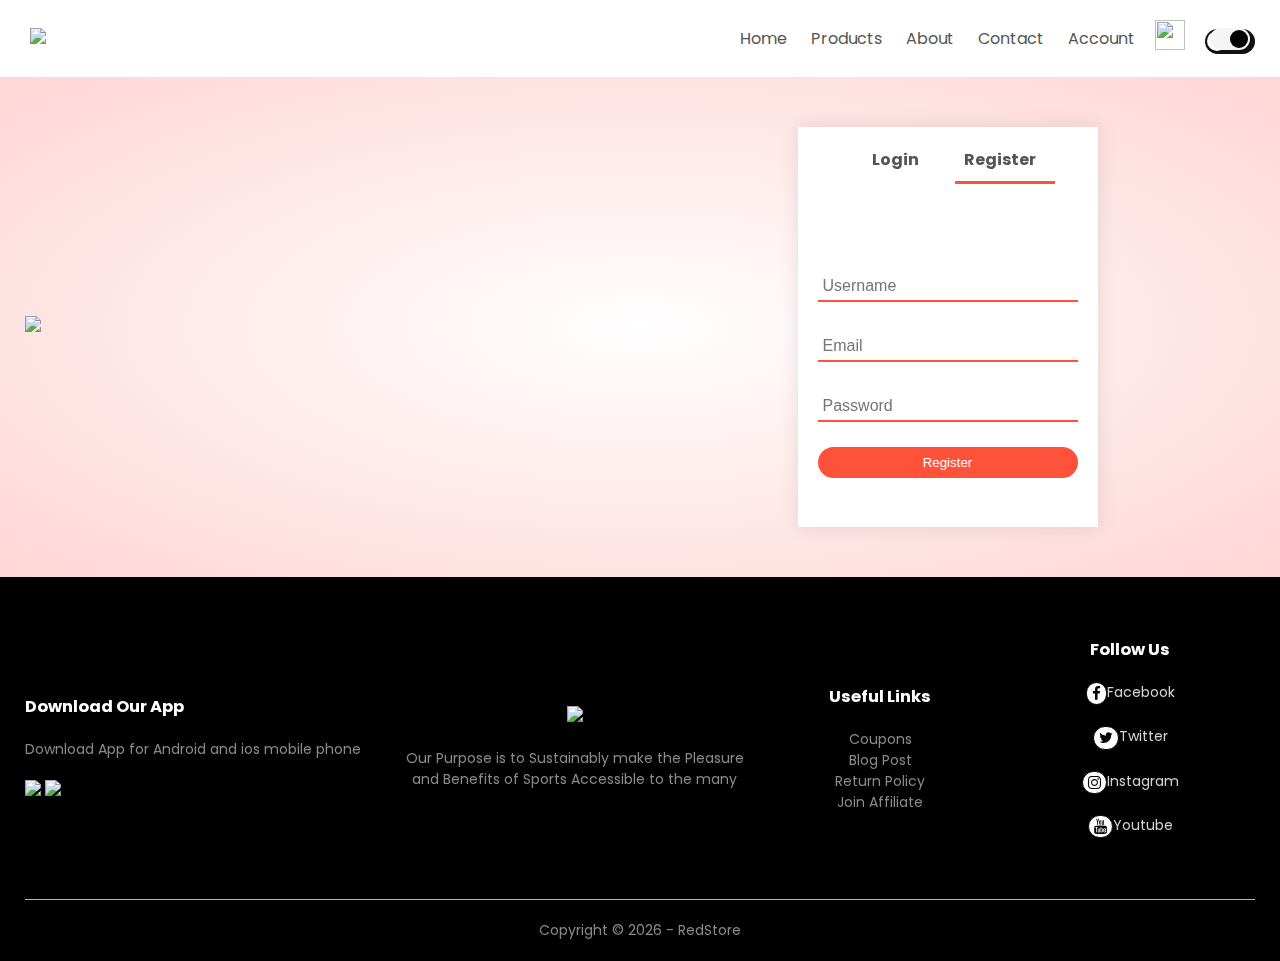
==== commit 827f7f9e: "Merge 3feafa1b9daf7256ab09998b5242dbbee20973bf into 36ed332fe8985e377f283a89b41d1aab837ef4db" ====
--- a/account.html
+++ b/account.html
@@ -6,35 +6,23 @@
     <meta http-equiv="X-UA-Compatible" content="IE=edge">
     <meta name="viewport" content="width=device-width, initial-scale=1.0">
     <title>Account Details</title>
-    <!-- <link rel="stylesheet" href="style.css">
-    <link rel="preconnect" href="https://fonts.googleapis.com">
-    <script src="https://kit.fontawesome.com/f390425e8d.js" crossorigin="anonymous"></script>
-    <link rel="preconnect" href="https://fonts.gstatic.com" crossorigin>
-    <link href="https://fonts.googleapis.com/css2?family=Poppins:wght@300;400;500;600;700&display=swap"
-        rel="stylesheet">
-    <link href="https://unpkg.com/aos@2.3.1/dist/aos.css" rel="stylesheet">
-    <link rel="stylesheet" href="https://stackpath.bootstrapcdn.com/font-awesome/4.7.0/css/font-awesome.min.css">
-    <link rel="icon" type="image/x-icon" href="images/logo-white.png"> -->
     <link rel="stylesheet" href="style.css" />
     <link rel="preconnect" href="https://fonts.googleapis.com" />
     <link href="https://fonts.googleapis.com/icon?family=Material+Icons" rel="stylesheet">
     <link rel="preconnect" href="https://fonts.gstatic.com" crossorigin />
-    <link
-      href="https://fonts.googleapis.com/css2?family=Poppins:wght@300;400;500;600;700&display=swap"
-      rel="stylesheet"
-    />
+    <link href="https://fonts.googleapis.com/css2?family=Poppins:wght@300;400;500;600;700&display=swap" rel="stylesheet" />
     <link href="https://unpkg.com/aos@2.3.1/dist/aos.css" rel="stylesheet" />
-    <link
-      rel="stylesheet"
-      href="https://stackpath.bootstrapcdn.com/font-awesome/4.7.0/css/font-awesome.min.css"
-    />
+    <link rel="stylesheet" href="https://stackpath.bootstrapcdn.com/font-awesome/4.7.0/css/font-awesome.min.css" />
     <script src="https://kit.fontawesome.com/f390425e8d.js" crossorigin="anonymous"></script>
     <link rel="icon" type="image/x-icon" href="images/logo-white.png" />
-    <link
-      type="text/css"
-      rel="stylesheet"
-      href="path-to-fontawesome/font-awesome.css"
-    />
+    <link type="text/css" rel="stylesheet" href="path-to-fontawesome/font-awesome.css" />
+
+    <link rel="icon" type="image/x-icon" href="images/logo-white.png" />
+    
+    <link rel="stylesheet" href="https://cdnjs.cloudflare.com/ajax/libs/font-awesome/6.2.0/css/all.min.css" integrity="sha512-xh6O/CkQoPOWDdYTDqeRdPCVd1SpvCA9XXcUnZS2FmJNp1coAFzvtCN9BmamE+4aHK8yyUHUSCcJHgXloTyT2A==" crossorigin="anonymous" referrerpolicy="no-referrer" />
+
+    <script src="https://cdnjs.cloudflare.com/ajax/libs/jquery/3.4.0/jquery.min.js"></script>
+    <script src="theme.js"></script>
 
 </head>
 
@@ -44,7 +32,7 @@
         <div class="navbar">
             <div class="logo">
                 <a href="index.html">
-                    <img src="images/logo.png" width="125px">
+                    <img src="images/logo.png" width="125px" class="icon">
                 </a>
             </div>
             <nav>
@@ -55,18 +43,24 @@
                     <li><a href="contact.html">Contact</a></li>
                     <li><a href="account.html">Account</a></li>
                 </ul>
+                
+                <input type="checkbox" id="light" class="checkbox" style="margin: 3px 50px;">
+                <label for="checkbox" class="label" style="margin: 3px 50px;">
+                    <i class="fa-solid fa-sun"></i>
+                    <i class='fa-solid fa-moon'></i>
+                    <div class='ball'>
+                </label>
             </nav>
             <a href="cart.html">
-
-                <i class="cartIcon fa-sharp fa-solid fa-bag-shopping"></i>
-
-                <img class="cart-image" src="images/cart.png" width="30px" height="30px"
+                <img class="cart-image" src="images/cart.png" width="30px" height="30px" class="cart">
             </a>
+
             <div class="toggle">
                 <i class="fa-solid fa-moon toggle-icon"></i>
                 <i class="fa-solid fa-sun toggle-icon"></i>
                 <div class="toggle-ball"></div>
-             </div>
+            </div>
+
             <img src="images/menu.png" class="menu-icon" onclick="menutoggle()">
 
         </div>
@@ -131,17 +125,23 @@
                     <h3>Follow Us</h3>
                     <div class="socialbtns" align="center">
                         <ul>
-                            <li><a href="#" class="fa fa-lg fa-facebook"></a>Facebook</li><br>
-                            <li><a href="#" class="fa fa-lg fa-twitter"></a>Twitter</li><br>
-                            <li><a href="#" class="fa fa-lg fa-instagram"></a>Instagram</li><br>
-                            <li><a href="#" class="fa fa-lg fa-youtube"></a>Youtube</li><br>
+                            <li>
+                                <a href="#" class="fa fa-lg fa-facebook"></a>Facebook</li><br>
+                            <li>
+                                <a href="#" class="fa fa-lg fa-twitter"></a>Twitter</li><br>
+                            <li>
+                                <a href="#" class="fa fa-lg fa-instagram"></a>Instagram</li><br>
+                            <li>
+                                <a href="#" class="fa fa-lg fa-youtube"></a>Youtube</li><br>
                         </ul>
                     </div>
                 </div>
             </div>
             <hr>
             <p class="copyright">Copyright &copy
-                <script type="text/javascript"> document.write(new Date().getFullYear());</script> - RedStore
+                <script type="text/javascript">
+                    document.write(new Date().getFullYear());
+                </script> - RedStore
             </p>
         </div>
     </div>
@@ -149,11 +149,11 @@
     <script>
         var MenuItems = document.getElementById("MenuItems");
         MenuItems.style.maxHeight = "0px";
+
         function menutoggle() {
             if (MenuItems.style.maxHeight == "0px") {
                 MenuItems.style.maxHeight = "200px";
-            }
-            else {
+            } else {
                 MenuItems.style.maxHeight = "0px";
             }
         }
@@ -163,40 +163,47 @@
         var LoginForm = document.getElementById("LoginForm");
         var RegForm = document.getElementById("RegForm");
         var Indicator = document.getElementById("Indicator");
+
         function register() {
             RegForm.style.transform = "translateX(0px)";
             LoginForm.style.transform = "translateX(0px)";
             Indicator.style.transform = "translateX(100px)";
 
         }
+
         function login() {
             RegForm.style.transform = "translateX(300px)";
             LoginForm.style.transform = "translateX(300px)";
             Indicator.style.transform = "translateX(0px)";
         }
         const ball = document.querySelector(".toggle-ball");
-
-        const items = document.querySelectorAll(".row,body,.cartIcon,.container,.menu-icon,.navbar,.header,.toggle");
-
         const items = document.querySelectorAll(".row,body,.container,.menu-icon,.navbar,.header,.toggle");
         const cartImage = document.querySelector(".cart-image");
-
-        ball.addEventListener("click",()=>{
-
-            items.forEach(item=>{
+        ball.addEventListener("click", () => {
+
+            items.forEach(item => {
                 item.classList.toggle("active")
             })
             ball.classList.toggle("active")
             MenuItems.classList.toggle("active")
             cartImage.classList.toggle("bgm-change")
         })
-
-
     </script>
+
         <script src="https://unpkg.com/aos@2.3.1/dist/aos.js"></script>
         <script>
             AOS.init();
           </script>
+
+    <script src="theme.js"></script>
+    <script src="https://code.jquery.com/jquery-3.2.1.slim.min.js" integrity="sha384-KJ3o2DKtIkvYIK3UENzmM7KCkRr/rE9/Qpg6aAZGJwFDMVNA/GpGFF93hXpG5KkN" crossorigin="anonymous"></script>
+    <script src="https://cdnjs.cloudflare.com/ajax/libs/popper.js/1.12.9/umd/popper.min.js" integrity="sha384-ApNbgh9B+Y1QKtv3Rn7W3mgPxhU9K/ScQsAP7hUibX39j7fakFPskvXusvfa0b4Q" crossorigin="anonymous"></script>
+
+    <script src="https://unpkg.com/aos@2.3.1/dist/aos.js"></script>
+    <script>
+        AOS.init();
+    </script>
+
 </body>
 
 </html>--- a/style.css
+++ b/style.css
@@ -1,7111 +1,1333 @@
-
-
-
-
-
-@import url('//maxcdn.bootstrapcdn.com/font-awesome/4.3.0/css/font-awesome.min.css');
-
-
-.socialbtns-wrapper {
-  display: flex;
-  width: 100%;
-  height: 100%;
-  justify-content: center;
-}
-
-.socialbtns-wrapper div {
-  width: 100%;
-  margin-left: 30%;
-}
-
-.socialbtns-wrapper div ul {
-  list-style: none;
-  padding: 0;
-  margin: 0;
-  width: 80%;
-}
-
-.socialbtns-wrapper div ul li {
-  display: flex;
-  align-items: center;
-  width: 100%;
-  margin: 0;
-  padding: 3px;
-  cursor: pointer;
-  list-style: none outside none;
-}
-
-.socialbtns-wrapper div ul li a {
-  margin-right: 10px;
-}
-
-.socialbtns .fa {
-  /*width: 40px;*/
-  /*height: 36px;*/
-  font-size: 15px;
-  color: black;
-  background-color: #fff;
-  border: 1px solid #000;
-  padding-top: 5px;
-  padding-bottom: 5px;
-  padding-left: 5px;
-  padding-right: 5px;
-  border-radius: 20px;
-  -moz-border-radius: 20px;
-  -webkit-border-radius: 20px;
-  -o-border-radius: 20px;
-}
-
-.socialbtns .fa:hover {
-  color: #fff;
-  background-color: #000;
-  border: 1px solid #000;
-}
-
-* {
-  margin: 0;
-  padding: 0;
-  box-sizing: border-box;
-}
-
-body {
-  font-family: 'Poppins', sans-serif;
-}
-
-.navbar {
-  display: flex;
-  align-items: center;
-  padding: 20px 5px;
-}
-
-nav {
-  flex: 1;
-  text-align: right;
-}
-
-nav li {
-  display: inline-block;
-  position: relative;
-  color: #ff523b;
-}
-
-nav li:after {
-  content: '';
-  position: absolute;
-  width: 100%;
-  transform: scaleX(0);
-  height: 2px;
-  bottom: 0;
-  left: 0;
-  background-color: #ff523b;
-  transform-origin: bottom right;
-  transition: transform 0.25s ease-out;
-}
-
-nav li:hover:after {
-  transform: scaleX(1);
-  transform-origin: bottom left;
-}
-
-nav ul {
-  display: inline-block;
-  list-style-type: none;
-}
-
-nav ul li {
-  display: inline-block;
-  margin-right: 20px;
-}
-
-a {
-  text-decoration: none;
-  color: #555;
-}
-
-p {
-  color: #555;
-}
-
-.container {
-  /* border: 2px solid red; */
-  max-width: 1300px;
-  margin: auto;
-  padding-left: 25px;
-  padding-right: 25px;
-}
-
-.row {
-  display: flex;
-  /* border: 2px solid blue; */
-  align-items: center;
-  flex-wrap: wrap;
-  justify-content: space-around;
-}
-
-/* scroll-up button starts */
-#btnScrollToTop {
-  position: fixed;
-  right: 10px;
-  bottom: 10px;
-  width: 50px;
-  height: 50px;
-  border-radius: 50%;
-  background: #ff523b;
-  box-shadow: 0 0 10px rgba(0, 0, 0, 0.25);
-  color: #FFFFFF;
-  border: none;
-  outline: none;
-  cursor: pointer;
-  z-index: 1;
-}
-
-#btnScrollToTop:hover{
-  width: 52px;
-  height: 52px;
-  margin: 2px;
-  background: #b41919;
-}
-
-#btnScrollToTop:active{
-  background: rgb(12, 214, 12);
-}
-
-/* scroll-up button ends */
-
-.col-2 {
-  flex-basis: 50%;
-  min-width: 280px;
-}
-
-.col-2 img {
-  max-width: 100%;
-  padding: 50px 0;
-}
-
-.col-2 h1 {
-  font-size: 50px;
-  line-height: 60px;
-  margin: 25px 0;
-}
-
-.btn {
-  display: inline-block;
-  background-color: #ff523b;
-  color: #fff;
-  padding: 8px 30px;
-  margin: 30px 0px;
-  border-radius: 30px;
-  transition: background 0.5s;
-  border: #ff523b;
-  cursor: pointer;
-  /* border:2px solid black; */
-}
-
-.btn:hover {
-  background: #563434;
-}
-
-.header {
-  background: radial-gradient(#fff, #ffd6d6);
-  /* radial for gradiancy on basis to radius 
-linear for gradiancy on basis to vertically  */
-}
-
-.header .row {
-  margin: 70px;
-  margin-top: 0;
-}
-
-.categories {
-  margin: 70px 0;
-}
-
-.col-3 {
-  flex-basis: 30%;
-  min-width: 250px;
-  margin-bottom: 30px;
-}
-
-.col-3 img {
-  width: 100%;
-  border-radius: 35px;
-}
-
-.small-container {
-  max-width: 1080px;
-  margin: auto;
-  padding-left: 25px;
-  padding-right: 25px;
-}
-
-.col-4 {
-  flex-basis: 25%;
-  padding: 10px;
-  min-width: 200px;
-  margin-bottom: 50px;
-  transition: transform 0.5s;
-  cursor: pointer;
-}
-
-.col-4 img {
-  width: 100%;
-}
-
-.title {
-  text-align: center;
-  margin: 0 auto 80px;
-  position: relative;
-  line-height: 60px;
-  color: #555;
-}
-
-.title::after {
-  content: '';
-  background: #ff523b;
-  width: 80px;
-  height: 5px;
-  border-radius: 5px;
-  position: absolute;
-  bottom: 0;
-  left: 50%;
-  transform: translateX(-50%);
-}
-
-h4 {
-  color: #555;
-  font-weight: normal;
-}
-
-.col-4 p {
-  font-size: 14px;
-}
-
-.rating .fa {
-  color: #ff523b;
-}
-
-.col-4:hover {
-  transform: translateY(20px);
-}
-
-/*------ offer------ */
-.offer {
-  background: radial-gradient(#fff, #ffd6d6);
-  margin-top: 80px;
-  padding: 30px 0;
-}
-
-.col-2 .offer-img {
-  padding: 50px;
-}
-
-small {
-  color: #555;
-}
-
-/* .testmonial */
-.testimonial {
-  padding-top: 100px;
-}
-
-.testimonial .col-3 {
-  text-align: center;
-  padding: 40px 20px;
-  box-shadow: rgba(0, 0, 0, 0.35) 0px 5px 15px;
-  cursor: pointer;
-  transition: transform 0.5s;
-}
-
-.testimonial .col-3 img {
-  width: 50px;
-  margin-top: 20px;
-  border-radius: 50%;
-}
-
-.testimonial .col-3:hover {
-  transform: translateY(-20px);
-}
-
-.fa.fa-quote-left {
-  font-size: 34px;
-  color: #ff523b;
-}
-
-.col-3 p {
-  font-size: 12px;
-  margin: 12px 0;
-  color: #777;
-}
-
-.testimonial .col-3 h3 {
-  font-weight: 600;
-  color: #555;
-  font-size: 16px;
-}
-
-/* ------------brands ----------*/
-.brands {
-  margin: 100px auto;
-}
-
-.col-5 {
-  width: 160px;
-  /* border: 2px solid red; */
-}
-
-.col-5 img {
-  width: 100%;
-  cursor: pointer;
-  filter: grayscale(100);
-}
-
-.col-5 img:hover {
-  filter: grayscale(0);
-}
-
-/* ----------footer ------------- */
-.footer {
-  background: #000;
-  color: #8a8a8a;
-  font-size: 14px;
-  padding: 60px 0px 20px;
-}
-
-.footer p {
-  color: #8a8a8a;
-}
-
-.footer h3 {
-  color: #fff;
-  margin-bottom: 20px;
-}
-
-.footer-col-1,
-.footer-col-2,
-.footer-col-3,
-.footer-col-4 {
-  min-width: 250px;
-  margin-bottom: 20px;
-}
-
-.footer-col-1 {
-  flex-basis: 30%;
-}
-
-.footer-col-2 {
-  flex: 1;
-  /*it uses all the available space */
-  text-align: center;
-}
-
-.footer-col-2 img {
-  width: 180px;
-  margin-bottom: 20px;
-}
-
-.footer-col-3,
-.footer-col-4 {
-  flex-basis: 10%;
-  text-align: center;
-  vertical-align: center;
-}
-
-ul {
-  list-style: none;
-}
-
-.app-logo {
-  margin-top: 20px;
-}
-
-.app-logo img {
-  width: 140px;
-}
-
-.footer hr {
-  border: none;
-  background: #b5b5b5;
-  height: 1px;
-  margin: 20px 0;
-}
-
-.copyright {
-  text-align: center;
-}
-
-.menu-icon {
-  width: 28px;
-  margin-left: 10px;
-  display: none;
-}
-
-/* --------media query for menu----- */
-
-@media only screen and (max-width: 800px) {
-  nav ul {
-    background: rgba(217, 70, 70, 0.9);
-    width: 100%;
-    overflow: hidden;
-    transition: max-height 1.5s;
-    -webkit-backdrop-filter: blur(5px);
-    backdrop-filter: blur(5px);
-    position: absolute;
-    top: 72px;
-    left: 0;
-    width: 100%;
-    z-index: 9999;
-  }
-
-  nav ul li {
-    display: block;
-    margin: 10px 50px 10px 0;
-  }
-
-  nav ul li a {
-    color: #fff;
-  }
-
-  .menu-icon {
-    display: block;
-    cursor: pointer;
-  }
-}
-
-/* --------all products page------- */
-.row.row-2 {
-  justify-content: space-between;
-
-  margin: 100px auto 50px;
-}
-
-select {
-  border: 1px solid #ff523b;
-  padding: 5px;
-  cursor: pointer;
-}
-
-select:focus {
-  outline: none;
-}
-
-.page-btn {
-  margin: 0 auto 80px;
-}
-
-.page-btn span {
-  display: inline-block;
-  border: 1px solid #ff523b;
-  margin-left: 10px;
-  width: 40px;
-  height: 40px;
-  text-align: center;
-  line-height: 40px;
-  cursor: pointer;
-  border-radius: 20%;
-}
-
-.page-btn span:hover {
-  background: #ff523b;
-  color: #fff;
-}
-
-/* ------single product details-------- */
-.single-product {
-  margin-top: 80px;
-  /* border: 1px solid #3bffbe; */
-}
-
-.single-product .col-2 img {
-  /* border: 1px solid #131111; */
-  padding: 0;
-}
-
-.single-product .col-2 {
-  padding: 20px;
-  /* border: 1px solid #ff3bc4; */
-}
-
-.single-product h4 {
-  /* border: 1px solid #131111; */
-  margin: 20px 0;
-  /* ankit */
-  font-weight: bold;
-  font-size: 20px;
-  /* ankit */
-}
-
-.single-product select {
-  display: block;
-  margin-top: 20px;
-  padding: 10px;
-}
-
-.single-product input {
-  width: 50px;
-  height: 40px;
-  padding-left: 10px;
-  margin-right: 10px;
-  font-size: 20px;
-  border: 1px solid #ff523b;
-}
-
-input:focus {
-  outline: none;
-  /* same color after click ff523b  */
-}
-
-.single-product h3 i {
-  color: #ff523b;
-  margin-left: 10px;
-}
-
-.small-img-row {
-  /* width: 70px; */
-  display: flex;
-  justify-content: space-between;
-  /* flex-wrap: wrap; */
-  /* flex-direction: row; */
-  /* border: 1px solid #1915e4; */
-}
-
-.small-img-col {
-  flex-basis: 24%;
-  cursor: pointer;
-}
-.viewMore--btn{
-  transition: border 150ms ease-in-out;
-}
-.viewMore--btn:hover{
-  /* text-decoration: underline; */
-  border-width: 0 0 1.5px 0;
-  border-style: solid;
-}
-/* ---------cart item details---------- */
-.cart-page {
-  margin: 80px auto;
-}
-
-table {
-  width: 100%;
-  border-collapse: collapse;
-  /*all border in one border*/
-}
-
-.cartinfo {
-  display: flex;
-  flex-wrap: wrap;
-}
-
-th {
-  text-align: left;
-  padding: 5px;
-  color: #fff;
-  background-color: #ff523b;
-  font-weight: normal;
-}
-
-td {
-  padding: 10px 5px;
-}
-
-td input {
-  width: 45px;
-  height: 30px;
-  padding: 5px;
-}
-
-td .remove-btn {
-  color: #ff523b;
-  font-size: 12px;
-  cursor: pointer;
-  transition: color 250ms ease-in-out;
-}
-td .remove-btn:hover {
-  color: #b3220f;
-}
-
-td img {
-  width: 80px;
-  height: 80px;
-  margin-left: 10px;
-}
-
-.total-price {
-  display: flex;
-  justify-content: flex-end;
-}
-
-.total-price table {
-  border-top: 3px solid #ff523b;
-  width: 100%;
-  max-width: 400px;
-}
-
-td:last-child {
-  text-align: right;
-}
-
-th:last-child {
-  text-align: right;
-}
-
-/* ----------------Contact-Page ---------- */
-
-.contact-form-container {
-  width: 60%;
-  margin: 20px auto;
-}
-.contact-form-container h1 {
-  text-align: center;
-}
-.contact-form input {
-  font-size: 16px;
-  font-family: 'Poppins', sans-serif;
-  padding: 20px 10px;
-}
-.contact-form {
-  margin-top: 20px;
-}
-.textarea-container textarea {
-  font-size: 16px;
-  font-family: 'Poppins', sans-serif;
-  margin: 10px 0;
-  width: 100%;
-  height: 150px;
-  padding: 10px 10px;
-}
-.textarea-container textarea:focus {
-  outline: none;
-}
-
-.submit-btn {
-  text-align: center;
-}
-.submit-btn button {
-  padding: 5px 8px;
-  font-size: 16px;
-  cursor: pointer;
-  font-family: 'Poppins', sans-serif;
-  width: 70%;
-  color: white;
-  background-color: #ff523b;
-  border: none;
-  border-radius: 20px;
-}
-.submit-btn button:hover {
-  background-color: #563434;
-}
-
-/* ----------------Account-Page ---------- */
-.account-page {
-  padding: 50px 0;
-  background: radial-gradient(#fff, #ffd6d6);
-}
-
-.form-container {
-  background: #fff;
-  width: 300px;
-  height: 400px;
-  margin: auto;
-  padding: 20px 0;
-  box-shadow: 0 0 20px 0px rgba(0, 0, 0, 0.1);
-  text-align: center;
-  position: relative;
-  overflow: hidden;
-  /*  to hide one form login wala */
-}
-
-.form-container span {
-  font-weight: bold;
-  padding: 0 10px;
-  color: #555;
-  cursor: pointer;
-  width: 100px;
-  display: inline-block;
-}
-
-.form-btn {
-  display: inline-block;
-}
-
-.form-container form {
-  max-width: 300px;
-  padding: 0 20px;
-  position: absolute;
-  top: 130px;
-  transition: transform 1s;
-}
-
-form input {
-  width: 100%;
-  height: 30px;
-  margin: 10px 0;
-  padding: 0 10px;
-  border: 1px solid #999;
-}
-
-form .btn {
-  width: 100%;
-  border: none;
-  cursor: pointer;
-  margin: 10px 0;
-}
-
-form .btn:focus {
-  outline: none;
-  /*focus use when when click on button then border show but outline ::none hide the borderoutlint  */
-}
-
-#LoginForm {
-  left: -300px;
-}
-
-#RegForm {
-  left: 0;
-}
-
-#LoginForm .input-field,
-#RegForm .input-field {
-  padding: 10px 5px;
-  margin: 15px 0;
-  border: none;
-  border-bottom: 2px solid #ff523b;
-  font-size: 16px;
-}
-
-form a {
-  font-size: 12px;
-}
-
-#Indicator {
-  width: 100px;
-  border: none;
-  background: #ff523b;
-  height: 3px;
-  margin: 9px;
-  transform: translateX(100px);
-  transition: transform 1s;
-}
-
-/* --------media query for less than 600 screen size----- */
-@media only screen and (max-width: 600px) {
-  .row {
-    text-align: center;
-  }
-
-  .col-2,
-  .col-3,
-  .col-4 {
-    flex-basis: 100%;
-  }
-
-  .col-2 p {
-    margin: auto;
-  }
-
-  .single-product .row {
-    text-align: left;
-  }
-
-  .single-product .col-2 {
-    padding: 20px 0;
-    /* border: 2px solid #2113e4; */
-  }
-
-  .single-product h1 {
-    font-size: 26px;
-    line-height: 32px;
-  }
-
-  .cartinfo p {
-    /* display: none; */
-    font-size: 0.9rem;
-  }
-}
-
-/* --------- Scroll Bar ---------- */
-
-/*
-::-webkit-scrollbar {
-  width: 10px;
-}
-
-::-webkit-scrollbar-track {
-  box-shadow: inset 0 0 5px rgb(102, 102, 102);
-  border-radius: 8px;
-}
-
-::-webkit-scrollbar-thumb {
-  background: #ff634e;
-  border-radius: 9px;
-}
-
-::-webkit-scrollbar-thumb:hover {
-  background: #ff624d;
-}
-*/
-
-::-webkit-scrollbar {
-  width: 12px;
-  height: 18px;
-}
-::-webkit-scrollbar-track {
-  box-shadow: inset 0 0 5px rgb(102, 102, 102);
-  border-radius: 8px;
-}
-::-webkit-scrollbar-thumb {
-  background: linear-gradient(transparent, #d6926a);
-  border-radius: 6px;
-}
-::-webkit-scrollbar-thumb:hover {
-  background: linear-gradient(transparent, #f33809);
-}
-
-/* --------Feature Categories Hover Zoom----- */
-.zoom {
-  padding: 30px;
-  transition: transform 150ms ease-out;
-  margin: 0 auto;
-  cursor: pointer;
-}
-.zoom:hover {
-  -ms-transform: scale(1.05);
-  -webkit-transform: scale(1.05);
-  transform: scale(1.05);
-}
-/* --------Testimonial Heading----- */
-.testimoinial-heading {
-  text-align: center;
-  padding-bottom: 10px;
-}
-.effects {
-  position: relative;
-  color: #000;
-}
-
-.effects::before {
-  content: '';
-  position: absolute;
-  width: 100%;
-  height: 4px;
-  border-radius: 4px;
-  background-color: #18272f;
-  bottom: 0;
-  left: 0;
-  transform-origin: right;
-  transform: scaleX(0);
-  transition: transform 0.3s ease-in-out;
-}
-
-.effects:hover::before {
-  transform-origin: left;
-  transform: scaleX(1);
-}
-
-
-/* HOVER ANIMATION */
-
-/* #box:hover {
-  transform: scale(1.3);
-  z-index: 2;
-} */
-
-/* .glassBox {
-    width: 100%;
-    height: 400px;
-    max-width: 300px;
-    border-radius: 5px;
-    background: rgba(255, 255, 255, 0.05);
-    -webkit-backdrop-filter: blur(2px);
-            backdrop-filter: blur(2px);
-    border: 1px solid rgba(255, 255, 255, 0.2);
-    border-right-color: rgba(255, 255, 255, 0.1);
-    border-bottom-color: rgba(255, 255, 255, 0.1);
-    box-shadow: 0 20px 30px rgba(0, 0, 0, 0.1);
-    padding: 15px;
-    position: relative;
-    display: flex;
-    justify-content: center;
-    align-items: center;
-    flex-direction: column;
-  }
-  .glassBox, .glassBox * {
-    box-sizing: border-box;
-    transition: 400ms;
-  }
-  .glassBox__imgBox img {
-    display: block;
-    width: 100%;
-    height: auto;
-  }
-  .glassBox__title {
-    text-align: center;
-    margin-top: 15px;
-    color: #FFF;
-    font-size: 20px;
-    font-weight: 400;
-    font-family: "Lato";
-  }
-  .glassBox__content {
-    position: absolute;
-    right: 15px;
-    bottom: 15px;
-    left: 15px;
-    text-align: center;
-    color: #FFF;
-    font-size: 14px;
-    font-family: "Lato";
-    letter-spacing: 0.1em;
-    opacity: 0;
-  } */
-
-.glassBox__imgBox:hover {
-  transform: scale(1.3);
-  z-index: 2;
-}
-
-/* HOVER EFFECT */
-#box:hover {
-  /* transform: scale(1.025); */
-  border-radius: 5px;
-  box-shadow: 0 10px 10px 1px rgba(0, 0, 0, 0.1);
-  z-index: 2;
-  transition: all 250ms;
-}
-.zoomForImage{
-  border-radius: 3px;
-}
-/* THEME BUTTON */
-
-
-.toggle{
-  width: 40px;
-  height: 22px;
-  margin-left: 25px;
-  background-color: whitesmoke;
-  border-radius: 30px;    
-  display: flex;
-  align-items: center;
-  justify-content:  space-around;
-  position: relative;
-
-}
-
-
-.toggle-icon{
-  color: goldenrod;
-}
-
-
-
-.toggle-ball{
-
-  width: 18px;
-  height: 18px;
-  background-color: black;
-  position: absolute;
-  right: 1px;
-  border-radius: 50%;
-  cursor: pointer;
-
-}
-
-
-.header.active{
-  background-color: #000;
-}
-.container.active{
-  background-color: #000;
-}
-
-.navbar.active{
-  background-color: #000;
-  color: white;
-
-}
-
-
-.menu-icon.active{
-  color: white;
-}
-
-
-.row.active{
-  background-color: #000;
-  color: white;
-}
-
-
-body.active{
-  background-color: #000;
-}
-
-
-.toggle.active{
-  background-color: #000;
-}
-
-.toggle-ball.active{
-  background-color: white;
-  transform: translateX(-20px);
-
-
-
-
-}
-
-.cartIcon.active{
-  color: white;
-}
-.page-btn.active{
-  color: white;
-}
-
-/*footer image mouse style to pointer*/
-.footer-img{
-  cursor: pointer;
-}
-/* usefull links */
-.useful-links:hover{
-  border-bottom: #fff 1px solid;
-}
-
-.useful-links,.socialbtns{
-  color:#D3D3D3;
-}
-
-
-@import url('//maxcdn.bootstrapcdn.com/font-awesome/4.3.0/css/font-awesome.min.css');
-.socialbtns-wrapper {
-    display: flex;
-    width: 100%;
-    height: 100%;
-    justify-content: center;
-}
-
-.socialbtns-wrapper div {
-    width: 100%;
-    margin-left: 30%;
-}
-
-.socialbtns-wrapper div ul {
-    list-style: none;
-    padding: 0;
-    margin: 0;
-    width: 80%;
-}
-
-.socialbtns-wrapper div ul li {
-    display: flex;
-    align-items: center;
-    width: 100%;
-    margin: 0;
-    padding: 3px;
-    cursor: pointer;
-    list-style: none outside none;
-}
-
-.socialbtns-wrapper div ul li a {
-    margin-right: 10px;
-}
-
-.socialbtns .fa {
-    /*width: 40px;*/
-    /*height: 36px;*/
-    font-size: 15px;
-    color: black;
-    background-color: #fff;
-    border: 1px solid #000;
-    padding-top: 5px;
-    padding-bottom: 5px;
-    padding-left: 5px;
-    padding-right: 5px;
-    border-radius: 20px;
-    -moz-border-radius: 20px;
-    -webkit-border-radius: 20px;
-    -o-border-radius: 20px;
-}
-
-.socialbtns .fa:hover {
-    color: #fff;
-    background-color: #000;
-    border: 1px solid #000;
-}
-
-* {
-    margin: 0;
-    padding: 0;
-    box-sizing: border-box;
-}
-
-body {
-    font-family: 'Poppins', sans-serif;
-}
-
-.navbar {
-    display: flex;
-    align-items: center;
-    padding: 20px 5px;
-}
-
-nav {
-    flex: 1;
-    text-align: right;
-}
-
-nav li {
-    display: inline-block;
-    position: relative;
-    color: #ff523b;
-}
-
-nav li:after {
-    content: '';
-    position: absolute;
-    width: 100%;
-    transform: scaleX(0);
-    height: 2px;
-    bottom: 0;
-    left: 0;
-    background-color: #ff523b;
-    transform-origin: bottom right;
-    transition: transform 0.25s ease-out;
-}
-
-nav li:hover:after {
-    transform: scaleX(1);
-    transform-origin: bottom left;
-}
-
-nav ul {
-    display: inline-block;
-    list-style-type: none;
-}
-
-nav ul li {
-    display: inline-block;
-    margin-right: 20px;
-}
-
-a {
-    text-decoration: none;
-    color: #555;
-}
-
-p {
-    color: #555;
-}
-
-.container {
-    /* border: 2px solid red; */
-    max-width: 1300px;
-    margin: auto;
-    padding-left: 25px;
-    padding-right: 25px;
-}
-
-.row {
-    display: flex;
-    /* border: 2px solid blue; */
-    align-items: center;
-    flex-wrap: wrap;
-    justify-content: space-around;
-}
-
-
-/* scroll-up button starts */
-
-#btnScrollToTop {
-    position: fixed;
-    right: 10px;
-    bottom: 10px;
-    width: 50px;
-    height: 50px;
-    border-radius: 50%;
-    background: #ff523b;
-    box-shadow: 0 0 10px rgba(0, 0, 0, 0.25);
-    color: #FFFFFF;
-    border: none;
-    outline: none;
-    cursor: pointer;
-    z-index: 1;
-}
-
-#btnScrollToTop:hover {
-    width: 52px;
-    height: 52px;
-    margin: 2px;
-    background: #b41919;
-}
-
-#btnScrollToTop:active {
-    background: rgb(12, 214, 12);
-}
-
-
-/* scroll-up button ends */
-
-.col-2 {
-    flex-basis: 50%;
-    min-width: 280px;
-}
-
-.col-2 img {
-    max-width: 100%;
-    padding: 50px 0;
-}
-
-.col-2 h1 {
-    font-size: 50px;
-    line-height: 60px;
-    margin: 25px 0;
-}
-
-.btn {
-    display: inline-block;
-    background-color: #ff523b;
-    color: #fff;
-    padding: 8px 30px;
-    margin: 30px 0px;
-    border-radius: 30px;
-    transition: background 0.5s;
-    border: #ff523b;
-    cursor: pointer;
-    /* border:2px solid black; */
-}
-
-.btn:hover {
-    background: #563434;
-}
-
-.header {
-    background: radial-gradient(#fff, #ffd6d6);
-    /* radial for gradiancy on basis to radius 
-linear for gradiancy on basis to vertically  */
-}
-
-.header .row {
-    margin: 70px;
-    margin-top: 0;
-}
-
-.categories {
-    margin: 70px 0;
-}
-
-.col-3 {
-    flex-basis: 30%;
-    min-width: 250px;
-    margin-bottom: 30px;
-}
-
-.col-3 img {
-    width: 100%;
-    border-radius: 35px;
-}
-
-.small-container {
-    max-width: 1080px;
-    margin: auto;
-    padding-left: 25px;
-    padding-right: 25px;
-}
-
-.col-4 {
-    flex-basis: 25%;
-    padding: 10px;
-    min-width: 200px;
-    margin-bottom: 50px;
-    transition: transform 0.5s;
-    cursor: pointer;
-}
-
-.col-4 img {
-    width: 100%;
-}
-
-.title {
-    text-align: center;
-    margin: 0 auto 80px;
-    position: relative;
-    line-height: 60px;
-    color: #555;
-}
-
-.title::after {
-    content: '';
-    background: #ff523b;
-    width: 80px;
-    height: 5px;
-    border-radius: 5px;
-    position: absolute;
-    bottom: 0;
-    left: 50%;
-    transform: translateX(-50%);
-}
-
-h4 {
-    color: #555;
-    font-weight: normal;
-}
-
-.col-4 p {
-    font-size: 14px;
-}
-
-.rating .fa {
-    color: #ff523b;
-}
-
-.col-4:hover {
-    transform: translateY(20px);
-}
-
-
-/*------ offer------ */
-
-.offer {
-    background: radial-gradient(#fff, #ffd6d6);
-    margin-top: 80px;
-    padding: 30px 0;
-}
-
-.col-2 .offer-img {
-    padding: 50px;
-}
-
-small {
-    color: #555;
-}
-
-
-/* .testmonial */
-
-.testimonial {
-    padding-top: 100px;
-}
-
-.testimonial .col-3 {
-    text-align: center;
-    padding: 40px 20px;
-    box-shadow: rgba(0, 0, 0, 0.35) 0px 5px 15px;
-    cursor: pointer;
-    transition: transform 0.5s;
-}
-
-.testimonial .col-3 img {
-    width: 50px;
-    margin-top: 20px;
-    border-radius: 50%;
-}
-
-.testimonial .col-3:hover {
-    transform: translateY(-20px);
-}
-
-.fa.fa-quote-left {
-    font-size: 34px;
-    color: #ff523b;
-}
-
-.col-3 p {
-    font-size: 12px;
-    margin: 12px 0;
-    color: #777;
-}
-
-.testimonial .col-3 h3 {
-    font-weight: 600;
-    color: #555;
-    font-size: 16px;
-}
-
-
-/* ------------brands ----------*/
-
-.brands {
-    margin: 100px auto;
-}
-
-.col-5 {
-    width: 160px;
-    /* border: 2px solid red; */
-}
-
-.col-5 img {
-    width: 100%;
-    cursor: pointer;
-    filter: grayscale(100);
-}
-
-.col-5 img:hover {
-    filter: grayscale(0);
-}
-
-
-/* ----------footer ------------- */
-
-.footer {
-    background: #000;
-    color: #8a8a8a;
-    font-size: 14px;
-    padding: 60px 0px 20px;
-}
-
-.footer p {
-    color: #8a8a8a;
-}
-
-.footer h3 {
-    color: #fff;
-    margin-bottom: 20px;
-}
-
-.footer-col-1,
-.footer-col-2,
-.footer-col-3,
-.footer-col-4 {
-    min-width: 250px;
-    margin-bottom: 20px;
-}
-
-.footer-col-1 {
-    flex-basis: 30%;
-}
-
-.footer-col-2 {
-    flex: 1;
-    /*it uses all the available space */
-    text-align: center;
-}
-
-.footer-col-2 img {
-    width: 180px;
-    margin-bottom: 20px;
-}
-
-.footer-col-3,
-.footer-col-4 {
-    flex-basis: 10%;
-    text-align: center;
-    vertical-align: center;
-}
-
-ul {
-    list-style: none;
-}
-
-.app-logo {
-    margin-top: 20px;
-}
-
-.app-logo img {
-    width: 140px;
-}
-
-.footer hr {
-    border: none;
-    background: #b5b5b5;
-    height: 1px;
-    margin: 20px 0;
-}
-
-.copyright {
-    text-align: center;
-}
-
-.menu-icon {
-    width: 28px;
-    margin-left: 10px;
-    display: none;
-}
-
-
-/* --------media query for menu----- */
-
-@media only screen and (max-width: 800px) {
-    nav ul {
-        background: rgba(217, 70, 70, 0.9);
-        width: 100%;
-        overflow: hidden;
-        transition: max-height 1.5s;
-        -webkit-backdrop-filter: blur(5px);
-        backdrop-filter: blur(5px);
-        position: absolute;
-        top: 72px;
-        left: 0;
-        width: 100%;
-        z-index: 9999;
-    }
-    nav ul li {
-        display: block;
-        margin: 10px 50px 10px 0;
-    }
-    nav ul li a {
-        color: #fff;
-    }
-    .menu-icon {
-        display: block;
-        cursor: pointer;
-    }
-}
-
-
-/* --------all products page------- */
-
-.row.row-2 {
-    justify-content: space-between;
-    margin: 100px auto 50px;
-}
-
-select {
-    border: 1px solid #ff523b;
-    padding: 5px;
-    cursor: pointer;
-}
-
-select:focus {
-    outline: none;
-}
-
-.page-btn {
-    margin: 0 auto 80px;
-}
-
-.page-btn span {
-    display: inline-block;
-    border: 1px solid #ff523b;
-    margin-left: 10px;
-    width: 40px;
-    height: 40px;
-    text-align: center;
-    line-height: 40px;
-    cursor: pointer;
-    border-radius: 20%;
-}
-
-.page-btn span:hover {
-    background: #ff523b;
-    color: #fff;
-}
-
-
-/* ------single product details-------- */
-
-.single-product {
-    margin-top: 80px;
-    /* border: 1px solid #3bffbe; */
-}
-
-.single-product .col-2 img {
-    /* border: 1px solid #131111; */
-    padding: 0;
-}
-
-.single-product .col-2 {
-    padding: 20px;
-    /* border: 1px solid #ff3bc4; */
-}
-
-.single-product h4 {
-    /* border: 1px solid #131111; */
-    margin: 20px 0;
-    /* ankit */
-    font-weight: bold;
-    font-size: 20px;
-    /* ankit */
-}
-
-.single-product select {
-    display: block;
-    margin-top: 20px;
-    padding: 10px;
-}
-
-.single-product input {
-    width: 50px;
-    height: 40px;
-    padding-left: 10px;
-    margin-right: 10px;
-    font-size: 20px;
-    border: 1px solid #ff523b;
-}
-
-input:focus {
-    outline: none;
-    /* same color after click ff523b  */
-}
-
-.single-product h3 i {
-    color: #ff523b;
-    margin-left: 10px;
-}
-
-.small-img-row {
-    /* width: 70px; */
-    display: flex;
-    justify-content: space-between;
-    /* flex-wrap: wrap; */
-    /* flex-direction: row; */
-    /* border: 1px solid #1915e4; */
-}
-
-.small-img-col {
-    flex-basis: 24%;
-    cursor: pointer;
-}
-
-.viewMore--btn {
-    transition: border 150ms ease-in-out;
-}
-
-.viewMore--btn:hover {
-    /* text-decoration: underline; */
-    border-width: 0 0 1.5px 0;
-    border-style: solid;
-}
-
-
-/* ---------cart item details---------- */
-
-.cart-page {
-    margin: 80px auto;
-}
-
-table {
-    width: 100%;
-    border-collapse: collapse;
-    /*all border in one border*/
-}
-
-.cartinfo {
-    display: flex;
-    flex-wrap: wrap;
-}
-
-th {
-    text-align: left;
-    padding: 5px;
-    color: #fff;
-    background-color: #ff523b;
-    font-weight: normal;
-}
-
-td {
-    padding: 10px 5px;
-}
-
-td input {
-    width: 45px;
-    height: 30px;
-    padding: 5px;
-}
-
-td .remove-btn {
-    color: #ff523b;
-    font-size: 12px;
-    cursor: pointer;
-    transition: color 250ms ease-in-out;
-}
-
-td .remove-btn:hover {
-    color: #b3220f;
-}
-
-td img {
-    width: 80px;
-    height: 80px;
-    margin-left: 10px;
-}
-
-.total-price {
-    display: flex;
-    justify-content: flex-end;
-}
-
-.total-price table {
-    border-top: 3px solid #ff523b;
-    width: 100%;
-    max-width: 400px;
-}
-
-td:last-child {
-    text-align: right;
-}
-
-th:last-child {
-    text-align: right;
-}
-
-
-/* ----------------Contact-Page ---------- */
-
-.contact-form-container {
-    width: 60%;
-    margin: 20px auto;
-}
-
-.contact-form-container h1 {
-    text-align: center;
-}
-
-.contact-form input {
-    font-size: 16px;
-    font-family: 'Poppins', sans-serif;
-    padding: 20px 10px;
-}
-
-.contact-form {
-    margin-top: 20px;
-}
-
-.textarea-container textarea {
-    font-size: 16px;
-    font-family: 'Poppins', sans-serif;
-    margin: 10px 0;
-    width: 100%;
-    height: 150px;
-    padding: 10px 10px;
-}
-
-.textarea-container textarea:focus {
-    outline: none;
-}
-
-.submit-btn {
-    text-align: center;
-}
-
-.submit-btn button {
-    padding: 5px 8px;
-    font-size: 16px;
-    cursor: pointer;
-    font-family: 'Poppins', sans-serif;
-    width: 70%;
-    color: white;
-    background-color: #ff523b;
-    border: none;
-    border-radius: 20px;
-}
-
-.submit-btn button:hover {
-    background-color: #563434;
-}
-
-
-/* ----------------Account-Page ---------- */
-
-.account-page {
-    padding: 50px 0;
-    background: radial-gradient(#fff, #ffd6d6);
-}
-
-.form-container {
-    background: #fff;
-    width: 300px;
-    height: 400px;
-    margin: auto;
-    padding: 20px 0;
-    box-shadow: 0 0 20px 0px rgba(0, 0, 0, 0.1);
-    text-align: center;
-    position: relative;
-    overflow: hidden;
-    /*  to hide one form login wala */
-}
-
-.form-container span {
-    font-weight: bold;
-    padding: 0 10px;
-    color: #555;
-    cursor: pointer;
-    width: 100px;
-    display: inline-block;
-}
-
-.form-btn {
-    display: inline-block;
-}
-
-.form-container form {
-    max-width: 300px;
-    padding: 0 20px;
-    position: absolute;
-    top: 130px;
-    transition: transform 1s;
-}
-
-form input {
-    width: 100%;
-    height: 30px;
-    margin: 10px 0;
-    padding: 0 10px;
-    border: 1px solid #999;
-}
-
-form .btn {
-    width: 100%;
-    border: none;
-    cursor: pointer;
-    margin: 10px 0;
-}
-
-form .btn:focus {
-    outline: none;
-    /*focus use when when click on button then border show but outline ::none hide the borderoutlint  */
-}
-
-#LoginForm {
-    left: -300px;
-}
-
-#RegForm {
-    left: 0;
-}
-
-#LoginForm .input-field,
-#RegForm .input-field {
-    padding: 10px 5px;
-    margin: 15px 0;
-    border: none;
-    border-bottom: 2px solid #ff523b;
-    font-size: 16px;
-}
-
-form a {
-    font-size: 12px;
-}
-
-#Indicator {
-    width: 100px;
-    border: none;
-    background: #ff523b;
-    height: 3px;
-    margin: 9px;
-    transform: translateX(100px);
-    transition: transform 1s;
-}
-
-
-/* --------media query for less than 600 screen size----- */
-
-@media only screen and (max-width: 600px) {
-    .row {
-        text-align: center;
-    }
-    .col-2,
-    .col-3,
-    .col-4 {
-        flex-basis: 100%;
-    }
-    .col-2 p {
-        margin: auto;
-    }
-    .single-product .row {
-        text-align: left;
-    }
-    .single-product .col-2 {
-        padding: 20px 0;
-        /* border: 2px solid #2113e4; */
-    }
-    .single-product h1 {
-        font-size: 26px;
-        line-height: 32px;
-    }
-    .cartinfo p {
-        /* display: none; */
-        font-size: 0.9rem;
-    }
-}
-
-
-/* --------- Scroll Bar ---------- */
-
-
-/*
-::-webkit-scrollbar {
-  width: 10px;
-}
-
-::-webkit-scrollbar-track {
-  box-shadow: inset 0 0 5px rgb(102, 102, 102);
-  border-radius: 8px;
-}
-
-::-webkit-scrollbar-thumb {
-  background: #ff634e;
-  border-radius: 9px;
-}
-
-::-webkit-scrollbar-thumb:hover {
-  background: #ff624d;
-}
-*/
-
-::-webkit-scrollbar {
-    width: 12px;
-    height: 18px;
-}
-
-::-webkit-scrollbar-track {
-    box-shadow: inset 0 0 5px rgb(102, 102, 102);
-    border-radius: 8px;
-}
-
-::-webkit-scrollbar-thumb {
-    background: linear-gradient(transparent, #d6926a);
-    border-radius: 6px;
-}
-
-::-webkit-scrollbar-thumb:hover {
-    background: linear-gradient(transparent, #f33809);
-}
-
-
-/* --------Feature Categories Hover Zoom----- */
-
-.zoom {
-    padding: 30px;
-    transition: transform 150ms ease-out;
-    margin: 0 auto;
-    cursor: pointer;
-}
-
-.zoom:hover {
-    -ms-transform: scale(1.05);
-    -webkit-transform: scale(1.05);
-    transform: scale(1.05);
-}
-
-
-/* --------Testimonial Heading----- */
-
-.testimoinial-heading {
-    text-align: center;
-    padding-bottom: 10px;
-}
-
-.effects {
-    position: relative;
-    color: #000;
-}
-
-.effects::before {
-    content: '';
-    position: absolute;
-    width: 100%;
-    height: 4px;
-    border-radius: 4px;
-    background-color: #18272f;
-    bottom: 0;
-    left: 0;
-    transform-origin: right;
-    transform: scaleX(0);
-    transition: transform 0.3s ease-in-out;
-}
-
-.effects:hover::before {
-    transform-origin: left;
-    transform: scaleX(1);
-}
-
-
-/* HOVER ANIMATION */
-
-
-/* #box:hover {
-  transform: scale(1.3);
-  z-index: 2;
-} */
-
-
-/* .glassBox {
-    width: 100%;
-    height: 400px;
-    max-width: 300px;
-    border-radius: 5px;
-    background: rgba(255, 255, 255, 0.05);
-    -webkit-backdrop-filter: blur(2px);
-            backdrop-filter: blur(2px);
-    border: 1px solid rgba(255, 255, 255, 0.2);
-    border-right-color: rgba(255, 255, 255, 0.1);
-    border-bottom-color: rgba(255, 255, 255, 0.1);
-    box-shadow: 0 20px 30px rgba(0, 0, 0, 0.1);
-    padding: 15px;
-    position: relative;
-    display: flex;
-    justify-content: center;
-    align-items: center;
-    flex-direction: column;
-  }
-  .glassBox, .glassBox * {
-    box-sizing: border-box;
-    transition: 400ms;
-  }
-  .glassBox__imgBox img {
-    display: block;
-    width: 100%;
-    height: auto;
-  }
-  .glassBox__title {
-    text-align: center;
-    margin-top: 15px;
-    color: #FFF;
-    font-size: 20px;
-    font-weight: 400;
-    font-family: "Lato";
-  }
-  .glassBox__content {
-    position: absolute;
-    right: 15px;
-    bottom: 15px;
-    left: 15px;
-    text-align: center;
-    color: #FFF;
-    font-size: 14px;
-    font-family: "Lato";
-    letter-spacing: 0.1em;
-    opacity: 0;
-  } */
-
-.glassBox__imgBox:hover {
-    transform: scale(1.3);
-    z-index: 2;
-}
-
-
-/* HOVER EFFECT */
-
-#box:hover {
-    /* transform: scale(1.025); */
-    border-radius: 5px;
-    box-shadow: 0 10px 10px 1px rgba(0, 0, 0, 0.1);
-    z-index: 2;
-    transition: all 250ms;
-}
-
-.zoomForImage {
-    border-radius: 3px;
-}
-
-
-/* THEME BUTTON */
-
-.toggle {
-    width: 40px;
-    height: 22px;
-    margin-left: 25px;
-    background-color: whitesmoke;
-    border-radius: 30px;
-    display: flex;
-    align-items: center;
-    justify-content: space-around;
-    position: relative;
-}
-
-.toggle-icon {
-    color: goldenrod;
-}
-
-.toggle-ball {
-    width: 18px;
-    height: 18px;
-    background-color: black;
-    position: absolute;
-    right: 1px;
-    border-radius: 50%;
-    cursor: pointer;
-}
-
-.header.active {
-    background-color: #000;
-}
-
-.container.active {
-    background-color: #000;
-}
-
-.navbar.active {
-    background-color: #000;
-    color: white;
-}
-
-.menu-icon.active {
-    color: white;
-}
-
-.row.active {
-    background-color: #000;
-    color: white;
-}
-
-body.active {
-    background-color: #000;
-}
-
-.toggle.active {
-    background-color: #000;
-}
-
-.toggle-ball.active {
-    background-color: white;
-    transform: translateX(-20px);
-}
-
-
-/*footer image mouse style to pointer*/
-
-.footer-img {
-    cursor: pointer;
-}
-
-
-/* usefull links */
-
-.useful-links:hover {
-    border-bottom: #fff 1px solid;
-}
-
-
-/* toast style */
-
-#toast {
-    visibility: hidden;
-    min-width: 240px;
-    position: fixed;
-    z-index: 1;
-    left: 50%;
-    transform: translate(-50%, 0);
-    bottom: 5%;
-    background-color: #333;
-    color: #fff;
-    text-align: center;
-    border-radius: 2px;
-    padding: 16px;
-}
-
-#toast.showToast {
-    visibility: visible;
-    -webkit-animation: fadein 0.5s, fadeout 0.5s 2.5s;
-    animation: fadein 0.5s, fadeout 0.5s 2.5s;
-}
-
-
-/* Animations to fade the toast in and out */
-
-@-webkit-keyframes fadein {
-    from {
-        bottom: 0;
-        opacity: 0;
-    }
-    to {
-        bottom: 5%;
-        opacity: 1;
-    }
-}
-
-@keyframes fadein {
-    from {
-        bottom: 0;
-        opacity: 0;
-    }
-    to {
-        bottom: 5%;
-        opacity: 1;
-    }
-}
-
-@-webkit-keyframes fadeout {
-    from {
-        bottom: 5%;
-        opacity: 1;
-    }
-    to {
-        bottom: 0;
-        opacity: 0;
-    }
-}
-
-@keyframes fadeout {
-    from {
-        bottom: 5%;
-        opacity: 1;
-    }
-    to {
-        bottom: 0;
-        opacity: 0;
-    }
-}
-
-.useful-links,
-.socialbtns {
-    color: #D3D3D3;
-}
-
-
-@import url('//maxcdn.bootstrapcdn.com/font-awesome/4.3.0/css/font-awesome.min.css');
-.socialbtns-wrapper {
-    display: flex;
-    width: 100%;
-    height: 100%;
-    justify-content: center;
-}
-
-.socialbtns-wrapper div {
-    width: 100%;
-    margin-left: 30%;
-}
-
-.socialbtns-wrapper div ul {
-    list-style: none;
-    padding: 0;
-    margin: 0;
-    width: 80%;
-}
-
-.socialbtns-wrapper div ul li {
-    display: flex;
-    align-items: center;
-    width: 100%;
-    margin: 0;
-    padding: 3px;
-    cursor: pointer;
-    list-style: none outside none;
-}
-
-.socialbtns-wrapper div ul li a {
-    margin-right: 10px;
-}
-
-.socialbtns .fa {
-    /*width: 40px;*/
-    /*height: 36px;*/
-    font-size: 15px;
-    color: black;
-    background-color: #fff;
-    border: 1px solid #000;
-    padding-top: 5px;
-    padding-bottom: 5px;
-    padding-left: 5px;
-    padding-right: 5px;
-    border-radius: 20px;
-    -moz-border-radius: 20px;
-    -webkit-border-radius: 20px;
-    -o-border-radius: 20px;
-}
-
-.socialbtns .fa:hover {
-    color: #fff;
-    background-color: #000;
-    border: 1px solid #000;
-}
-
-* {
-    margin: 0;
-    padding: 0;
-    box-sizing: border-box;
-}
-
-body {
-    font-family: 'Poppins', sans-serif;
-}
-
-.navbar {
-    display: flex;
-    align-items: center;
-    padding: 20px 5px;
-}
-
-nav {
-    flex: 1;
-    text-align: right;
-}
-
-nav li {
-    display: inline-block;
-    position: relative;
-    color: #ff523b;
-}
-
-nav li:after {
-    content: '';
-    position: absolute;
-    width: 100%;
-    transform: scaleX(0);
-    height: 2px;
-    bottom: 0;
-    left: 0;
-    background-color: #ff523b;
-    transform-origin: bottom right;
-    transition: transform 0.25s ease-out;
-}
-
-nav li:hover:after {
-    transform: scaleX(1);
-    transform-origin: bottom left;
-}
-
-nav ul {
-    display: inline-block;
-    list-style-type: none;
-}
-
-nav ul li {
-    display: inline-block;
-    margin-right: 20px;
-}
-
-a {
-    text-decoration: none;
-    color: #555;
-}
-
-p {
-    color: #555;
-}
-
-.container {
-    /* border: 2px solid red; */
-    max-width: 1300px;
-    margin: auto;
-    padding-left: 25px;
-    padding-right: 25px;
-}
-
-.row {
-    display: flex;
-    /* border: 2px solid blue; */
-    align-items: center;
-    flex-wrap: wrap;
-    justify-content: space-around;
-}
-
-
-/* scroll-up button starts */
-
-#btnScrollToTop {
-    position: fixed;
-    right: 10px;
-    bottom: 10px;
-    width: 50px;
-    height: 50px;
-    border-radius: 50%;
-    background: #ff523b;
-    box-shadow: 0 0 10px rgba(0, 0, 0, 0.25);
-    color: #FFFFFF;
-    border: none;
-    outline: none;
-    cursor: pointer;
-    z-index: 1;
-}
-
-#btnScrollToTop:hover {
-    width: 52px;
-    height: 52px;
-    margin: 2px;
-    background: #b41919;
-}
-
-#btnScrollToTop:active {
-    background: rgb(12, 214, 12);
-}
-
-
-/* scroll-up button ends */
-
-.col-2 {
-    flex-basis: 50%;
-    min-width: 280px;
-}
-
-.col-2 img {
-    max-width: 76%;
-    padding: 50px 0;
-}
-
-.col-2 h1 {
-    font-size: 50px;
-    line-height: 60px;
-    margin: 25px 0;
-}
-
-.btn {
-    display: inline-block;
-    background-color: #ff523b;
-    color: #fff;
-    padding: 8px 30px;
-    margin: 30px 60px;
-    border-radius: 30px;
-    transition: background 0.5s;
-    border: #ff523b;
-    cursor: pointer;
-    /* border:2px solid black; */
-}
-
-.btn:hover {
-    background: #563434;
-}
-
-.header {
-    background: radial-gradient(#fff, #ffd6d6);
-    /* radial for gradiancy on basis to radius 
-linear for gradiancy on basis to vertically  */
-}
-
-.header .row {
-    margin: 70px;
-    margin-top: 0;
-}
-
-.categories {
-    margin: 70px 0;
-}
-
-.col-3 {
-    flex-basis: 30%;
-    min-width: 250px;
-    margin-bottom: 30px;
-}
-
-.col-3 img {
-    width: 100%;
-    border-radius: 35px;
-}
-
-.small-container {
-    max-width: 1080px;
-    margin: auto;
-    padding-left: 25px;
-    padding-right: 25px;
-}
-
-.col-4 {
-    flex-basis: 25%;
-    padding: 10px;
-    min-width: 200px;
-    margin-bottom: 50px;
-    transition: transform 0.5s;
-    cursor: pointer;
-}
-
-.col-4 img {
-    width: 100%;
-}
-
-.title {
-    text-align: center;
-    margin: 0 auto 80px;
-    position: relative;
-    line-height: 60px;
-    color: #555;
-}
-
-.title::after {
-    content: '';
-    background: #ff523b;
-    width: 80px;
-    height: 5px;
-    border-radius: 5px;
-    position: absolute;
-    bottom: 0;
-    left: 50%;
-    transform: translateX(-50%);
-}
-
-h4 {
-    color: #555;
-    font-weight: normal;
-}
-
-.col-4 p {
-    font-size: 14px;
-}
-
-.rating .fa {
-    color: #ff523b;
-}
-
-.col-4:hover {
-    transform: translateY(20px);
-}
-
-
-/*------ offer------ */
-
-.offer {
-    background: radial-gradient(#fff, #ffd6d6);
-    margin-top: 80px;
-    padding: 0;
-}
-
-.col-2 .offer-img {
-    padding: 50px;
-}
-
-small {
-    color: #555;
-}
-
-
-/* .testmonial */
-
-.testimonial {
-    padding-top: 100px;
-}
-
-.testimonial .col-3 {
-    text-align: center;
-    padding: 40px 20px;
-    box-shadow: rgba(0, 0, 0, 0.35) 0px 5px 15px;
-    cursor: pointer;
-    transition: transform 0.5s;
-}
-
-.testimonial .col-3 img {
-    width: 50px;
-    margin-top: 20px;
-    border-radius: 50%;
-}
-
-.testimonial .col-3:hover {
-    transform: translateY(-20px);
-}
-
-.fa.fa-quote-left {
-    font-size: 34px;
-    color: #ff523b;
-}
-
-.col-3 p {
-    font-size: 12px;
-    margin: 12px 0;
-    color: #777;
-}
-
-.testimonial .col-3 h3 {
-    font-weight: 600;
-    color: #555;
-    font-size: 16px;
-}
-
-
-/* ------------brands ----------*/
-
-.brands {
-    margin: 100px auto;
-}
-
-.col-5 {
-    width: 160px;
-    /* border: 2px solid red; */
-}
-
-.col-5 img {
-    width: 100%;
-    cursor: pointer;
-    filter: grayscale(100);
-}
-
-.col-5 img:hover {
-    filter: grayscale(0);
-}
-
-
-/* ----------footer ------------- */
-
-.footer {
-    background: #000;
-    color: #8a8a8a;
-    font-size: 14px;
-    padding: 60px 0px 20px;
-}
-
-.footer p {
-    color: #8a8a8a;
-}
-
-.footer h3 {
-    color: #fff;
-    margin-bottom: 20px;
-}
-
-.footer-col-1,
-.footer-col-2,
-.footer-col-3,
-.footer-col-4 {
-    min-width: 250px;
-    margin-bottom: 20px;
-}
-
-.footer-col-1 {
-    flex-basis: 30%;
-}
-
-.footer-col-2 {
-    flex: 1;
-    /*it uses all the available space */
-    text-align: center;
-}
-
-.footer-col-2 img {
-    width: 180px;
-    margin-bottom: 20px;
-}
-
-.footer-col-3,
-.footer-col-4 {
-    flex-basis: 10%;
-    text-align: center;
-    vertical-align: center;
-}
-
-ul {
-    list-style: none;
-}
-
-.app-logo {
-    margin-top: 20px;
-}
-
-.app-logo img {
-    width: 140px;
-}
-
-.footer hr {
-    border: none;
-    background: #b5b5b5;
-    height: 1px;
-    margin: 20px 0;
-}
-
-.copyright {
-    text-align: center;
-}
-
-.menu-icon {
-    width: 28px;
-    margin-left: 10px;
-    display: none;
-}
-
-
-/* --------media query for menu----- */
-
-@media only screen and (max-width: 800px) {
-    nav ul {
-        background: rgba(217, 70, 70, 0.9);
-        width: 100%;
-        overflow: hidden;
-        transition: max-height 1.5s;
-        -webkit-backdrop-filter: blur(5px);
-        backdrop-filter: blur(5px);
-        position: absolute;
-        top: 72px;
-        left: 0;
-        width: 100%;
-        z-index: 9999;
-    }
-    nav ul li {
-        display: block;
-        margin: 10px 50px 10px 0;
-    }
-    nav ul li a {
-        color: #fff;
-    }
-    .menu-icon {
-        display: block;
-        cursor: pointer;
-    }
-}
-
-
-/* --------all products page------- */
-
-.row.row-2 {
-    justify-content: space-between;
-    margin: 100px auto 50px;
-}
-
-select {
-    border: 1px solid #ff523b;
-    padding: 5px;
-    cursor: pointer;
-}
-
-select:focus {
-    outline: none;
-}
-
-.page-btn {
-    margin: 0 auto 80px;
-}
-
-.page-btn span {
-    display: inline-block;
-    border: 1px solid #ff523b;
-    margin-left: 10px;
-    width: 40px;
-    height: 40px;
-    text-align: center;
-    line-height: 40px;
-    cursor: pointer;
-    border-radius: 20%;
-}
-
-.page-btn span:hover {
-    background: #ff523b;
-    color: #fff;
-}
-
-
-/* ------single product details-------- */
-
-.single-product {
-    margin-top: 80px;
-    /* border: 1px solid #3bffbe; */
-}
-
-.single-product .col-2 img {
-    /* border: 1px solid #131111; */
-    padding: 0;
-}
-
-.single-product .col-2 {
-    padding: 20px;
-    /* border: 1px solid #ff3bc4; */
-}
-
-.single-product h4 {
-    /* border: 1px solid #131111; */
-    margin: 20px 0;
-    /* ankit */
-    font-weight: bold;
-    font-size: 20px;
-    /* ankit */
-}
-
-.single-product select {
-    display: block;
-    margin-top: 20px;
-    padding: 10px;
-}
-
-.single-product input {
-    width: 50px;
-    height: 40px;
-    padding-left: 10px;
-    margin-right: 10px;
-    font-size: 20px;
-    border: 1px solid #ff523b;
-}
-
-input:focus {
-    outline: none;
-    /* same color after click ff523b  */
-}
-
-.single-product h3 i {
-    color: #ff523b;
-    margin-left: 10px;
-}
-
-.small-img-row {
-    /* width: 70px; */
-    display: flex;
-    justify-content: space-between;
-    /* flex-wrap: wrap; */
-    /* flex-direction: row; */
-    /* border: 1px solid #1915e4; */
-}
-
-.small-img-col {
-    flex-basis: 24%;
-    cursor: pointer;
-}
-
-.viewMore--btn {
-    transition: border 150ms ease-in-out;
-}
-
-.viewMore--btn:hover {
-    /* text-decoration: underline; */
-    border-width: 0 0 1.5px 0;
-    border-style: solid;
-}
-
-
-/* ---------cart item details---------- */
-
-.cart-page {
-    margin: 80px auto;
-}
-
-table {
-    width: 100%;
-    border-collapse: collapse;
-    /*all border in one border*/
-}
-
-.cartinfo {
-    display: flex;
-    flex-wrap: wrap;
-}
-
-th {
-    text-align: left;
-    padding: 5px;
-    color: #fff;
-    background-color: #ff523b;
-    font-weight: normal;
-}
-
-td {
-    padding: 10px 5px;
-}
-
-td input {
-    width: 45px;
-    height: 30px;
-    padding: 5px;
-}
-
-td .remove-btn {
-    color: #ff523b;
-    font-size: 12px;
-    cursor: pointer;
-    transition: color 250ms ease-in-out;
-}
-
-td .remove-btn:hover {
-    color: #b3220f;
-}
-
-td img {
-    width: 80px;
-    height: 80px;
-    margin-left: 10px;
-}
-
-.total-price {
-    display: flex;
-    justify-content: flex-end;
-}
-
-.total-price table {
-    border-top: 3px solid #ff523b;
-    width: 100%;
-    max-width: 400px;
-}
-
-td:last-child {
-    text-align: right;
-}
-
-th:last-child {
-    text-align: right;
-}
-
-
-/* ----------------Contact-Page ---------- */
-
-.contact-form-container {
-    width: 60%;
-    margin: 20px auto;
-}
-
-.contact-form-container h1 {
-    text-align: center;
-}
-
-.contact-form input {
-    font-size: 16px;
-    font-family: 'Poppins', sans-serif;
-    padding: 20px 10px;
-}
-
-.contact-form {
-    margin-top: 20px;
-}
-
-.textarea-container textarea {
-    font-size: 16px;
-    font-family: 'Poppins', sans-serif;
-    margin: 10px 0;
-    width: 100%;
-    height: 150px;
-    padding: 10px 10px;
-}
-
-.textarea-container textarea:focus {
-    outline: none;
-}
-
-.submit-btn {
-    text-align: center;
-}
-
-.submit-btn button {
-    padding: 5px 8px;
-    font-size: 16px;
-    cursor: pointer;
-    font-family: 'Poppins', sans-serif;
-    width: 70%;
-    color: white;
-    background-color: #ff523b;
-    border: none;
-    border-radius: 20px;
-}
-
-.submit-btn button:hover {
-    background-color: #563434;
-}
-
-
-/* ----------------Account-Page ---------- */
-
-.account-page {
-    padding: 50px 0;
-    background: radial-gradient(#fff, #ffd6d6);
-}
-
-.form-container {
-    background: #fff;
-    width: 300px;
-    height: 400px;
-    margin: auto;
-    padding: 20px 0;
-    box-shadow: 0 0 20px 0px rgba(0, 0, 0, 0.1);
-    text-align: center;
-    position: relative;
-    overflow: hidden;
-    /*  to hide one form login wala */
-}
-
-.form-container span {
-    font-weight: bold;
-    padding: 0 10px;
-    color: #555;
-    cursor: pointer;
-    width: 100px;
-    display: inline-block;
-}
-
-.form-btn {
-    display: inline-block;
-}
-
-.form-container form {
-    max-width: 300px;
-    padding: 0 20px;
-    position: absolute;
-    top: 130px;
-    transition: transform 1s;
-}
-
-form input {
-    width: 100%;
-    height: 30px;
-    margin: 10px 0;
-    padding: 0 10px;
-    border: 1px solid #999;
-}
-
-form .btn {
-    width: 100%;
-    border: none;
-    cursor: pointer;
-    margin: 10px 0;
-}
-
-form .btn:focus {
-    outline: none;
-    /*focus use when when click on button then border show but outline ::none hide the borderoutlint  */
-}
-
-#LoginForm {
-    left: -300px;
-}
-
-#RegForm {
-    left: 0;
-}
-
-#LoginForm .input-field,
-#RegForm .input-field {
-    padding: 10px 5px;
-    margin: 15px 0;
-    border: none;
-    border-bottom: 2px solid #ff523b;
-    font-size: 16px;
-}
-
-form a {
-    font-size: 12px;
-}
-
-#Indicator {
-    width: 100px;
-    border: none;
-    background: #ff523b;
-    height: 3px;
-    margin: 9px;
-    transform: translateX(100px);
-    transition: transform 1s;
-}
-
-
-/* --------media query for less than 600 screen size----- */
-
-@media only screen and (max-width: 600px) {
-    .row {
-        text-align: center;
-    }
-    .col-2,
-    .col-3,
-    .col-4 {
-        flex-basis: 100%;
-    }
-    .col-2 p {
-        margin: auto;
-    }
-    .single-product .row {
-        text-align: left;
-    }
-    .single-product .col-2 {
-        padding: 20px 0;
-        /* border: 2px solid #2113e4; */
-    }
-    .single-product h1 {
-        font-size: 26px;
-        line-height: 32px;
-    }
-    .cartinfo p {
-        /* display: none; */
-        font-size: 0.9rem;
-    }
-}
-
-
-/* --------- Scroll Bar ---------- */
-
-
-/*
-::-webkit-scrollbar {
-  width: 10px;
-}
-
-::-webkit-scrollbar-track {
-  box-shadow: inset 0 0 5px rgb(102, 102, 102);
-  border-radius: 8px;
-}
-
-::-webkit-scrollbar-thumb {
-  background: #ff634e;
-  border-radius: 9px;
-}
-
-::-webkit-scrollbar-thumb:hover {
-  background: #ff624d;
-}
-*/
-
-::-webkit-scrollbar {
-    width: 12px;
-    height: 18px;
-}
-
-::-webkit-scrollbar-track {
-    box-shadow: inset 0 0 5px rgb(102, 102, 102);
-    border-radius: 8px;
-}
-
-::-webkit-scrollbar-thumb {
-    background: linear-gradient(transparent, #d6926a);
-    border-radius: 6px;
-}
-
-::-webkit-scrollbar-thumb:hover {
-    background: linear-gradient(transparent, #f33809);
-}
-
-
-/* --------Feature Categories Hover Zoom----- */
-
-.zoom {
-    padding: 30px;
-    transition: transform 150ms ease-out;
-    margin: 0 auto;
-    cursor: pointer;
-}
-
-.zoom:hover {
-    -ms-transform: scale(1.05);
-    -webkit-transform: scale(1.05);
-    transform: scale(1.05);
-}
-
-
-/* --------Testimonial Heading----- */
-
-.testimoinial-heading {
-    text-align: center;
-    padding-bottom: 10px;
-}
-
-.effects {
-    position: relative;
-    color: #000;
-}
-
-.effects::before {
-    content: '';
-    position: absolute;
-    width: 100%;
-    height: 4px;
-    border-radius: 4px;
-    background-color: #18272f;
-    bottom: 0;
-    left: 0;
-    transform-origin: right;
-    transform: scaleX(0);
-    transition: transform 0.3s ease-in-out;
-}
-
-.effects:hover::before {
-    transform-origin: left;
-    transform: scaleX(1);
-}
-
-
-/* HOVER ANIMATION */
-
-
-/* #box:hover {
-  transform: scale(1.3);
-  z-index: 2;
-} */
-
-
-/* .glassBox {
-    width: 100%;
-    height: 400px;
-    max-width: 300px;
-    border-radius: 5px;
-    background: rgba(255, 255, 255, 0.05);
-    -webkit-backdrop-filter: blur(2px);
-            backdrop-filter: blur(2px);
-    border: 1px solid rgba(255, 255, 255, 0.2);
-    border-right-color: rgba(255, 255, 255, 0.1);
-    border-bottom-color: rgba(255, 255, 255, 0.1);
-    box-shadow: 0 20px 30px rgba(0, 0, 0, 0.1);
-    padding: 15px;
-    position: relative;
-    display: flex;
-    justify-content: center;
-    align-items: center;
-    flex-direction: column;
-  }
-  .glassBox, .glassBox * {
-    box-sizing: border-box;
-    transition: 400ms;
-  }
-  .glassBox__imgBox img {
-    display: block;
-    width: 100%;
-    height: auto;
-  }
-  .glassBox__title {
-    text-align: center;
-    margin-top: 15px;
-    color: #FFF;
-    font-size: 20px;
-    font-weight: 400;
-    font-family: "Lato";
-  }
-  .glassBox__content {
-    position: absolute;
-    right: 15px;
-    bottom: 15px;
-    left: 15px;
-    text-align: center;
-    color: #FFF;
-    font-size: 14px;
-    font-family: "Lato";
-    letter-spacing: 0.1em;
-    opacity: 0;
-  } */
-
-.glassBox__imgBox:hover {
-    transform: scale(1.3);
-    z-index: 2;
-}
-
-
-/* HOVER EFFECT */
-
-#box:hover {
-    /* transform: scale(1.025); */
-    border-radius: 5px;
-    box-shadow: 0 10px 10px 1px rgba(0, 0, 0, 0.1);
-    z-index: 2;
-    transition: all 250ms;
-}
-
-.zoomForImage {
-    border-radius: 3px;
-}
-
-
-/* THEME BUTTON */
-
-.toggle {
-    width: 40px;
-    height: 22px;
-    margin-left: 25px;
-    background-color: whitesmoke;
-    border-radius: 30px;
-    display: flex;
-    align-items: center;
-    justify-content: space-around;
-    position: relative;
-}
-
-.toggle-icon {
-    color: goldenrod;
-}
-
-.toggle-ball {
-    width: 18px;
-    height: 18px;
-    background-color: black;
-    position: absolute;
-    right: 1px;
-    border-radius: 50%;
-    cursor: pointer;
-}
-
-.header.active {
-    background-color: #000;
-}
-
-.container.active {
-    background-color: #000;
-}
-
-.navbar.active {
-    background-color: #000;
-    color: white;
-}
-
-.menu-icon.active {
-    color: white;
-}
-
-.row.active {
-    background-color: #000;
-    color: white;
-}
-
-body.active {
-    background-color: #000;
-}
-
-.toggle.active {
-    background-color: #000;
-}
-
-.toggle-ball.active {
-    background-color: white;
-    transform: translateX(-20px);
-}
-
-
-/*footer image mouse style to pointer*/
-
-.footer-img {
-    cursor: pointer;
-}
-
-
-/* usefull links */
-
-.useful-links:hover {
-    border-bottom: #fff 1px solid;
-}
-
-
-/* toast style */
-
-#toast {
-    visibility: hidden;
-    min-width: 240px;
-    position: fixed;
-    z-index: 1;
-    left: 50%;
-    transform: translate(-50%, 0);
-    bottom: 5%;
-    background-color: #333;
-    color: #fff;
-    text-align: center;
-    border-radius: 2px;
-    padding: 16px;
-}
-
-#toast.showToast {
-    visibility: visible;
-    -webkit-animation: fadein 0.5s, fadeout 0.5s 2.5s;
-    animation: fadein 0.5s, fadeout 0.5s 2.5s;
-}
-
-
-/* Animations to fade the toast in and out */
-
-@-webkit-keyframes fadein {
-    from {
-        bottom: 0;
-        opacity: 0;
-    }
-    to {
-        bottom: 5%;
-        opacity: 1;
-    }
-}
-
-@keyframes fadein {
-    from {
-        bottom: 0;
-        opacity: 0;
-    }
-    to {
-        bottom: 5%;
-        opacity: 1;
-    }
-}
-
-@-webkit-keyframes fadeout {
-    from {
-        bottom: 5%;
-        opacity: 1;
-    }
-    to {
-        bottom: 0;
-        opacity: 0;
-    }
-}
-
-@keyframes fadeout {
-    from {
-        bottom: 5%;
-        opacity: 1;
-    }
-    to {
-        bottom: 0;
-        opacity: 0;
-    }
-}
-
-.useful-links,
-.socialbtns {
-    color: #D3D3D3;
-}
-
-
-@import url('//maxcdn.bootstrapcdn.com/font-awesome/4.3.0/css/font-awesome.min.css');
-
-/* Center the loader */
-#loader {
-  position: fixed;
-      width: 100%;
-      height: 100vh;
-      z-index: 1;
-      overflow: visible;
-      background: #fff url('shopping.gif') no-repeat center center;
-    }
-
-/* Add animation to "page content" */
-.animate-bottom {
-  position: relative;
-  -webkit-animation-name: animatebottom;
-  -webkit-animation-duration: 1s;
-  animation-name: animatebottom;
-  animation-duration: 1s
-}
-
-@-webkit-keyframes animatebottom {
-  from { bottom:-100px; opacity:0 }
-  to { bottom:0px; opacity:1 }
-}
-
-@keyframes animatebottom {
-  from{ bottom:-100px; opacity:0 }
-  to{ bottom:0; opacity:1 }
-}
-
-#myDiv {
-  display: none;
-  text-align: center;
-}
-
-.socialbtns-wrapper {
-    display: flex;
-    width: 100%;
-    height: 100%;
-    justify-content: center;
-}
-
-.socialbtns-wrapper div {
-    width: 100%;
-    margin-left: 30%;
-}
-
-.socialbtns-wrapper div ul {
-    list-style: none;
-    padding: 0;
-    margin: 0;
-    width: 80%;
-}
-
-.socialbtns-wrapper div ul li {
-    display: flex;
-    align-items: center;
-    width: 100%;
-    margin: 0;
-    padding: 3px;
-    cursor: pointer;
-    list-style: none outside none;
-}
-
-.socialbtns-wrapper div ul li a {
-    margin-right: 10px;
-}
-
-.socialbtns .fa {
-    /*width: 40px;*/
-    /*height: 36px;*/
-    font-size: 15px;
-    color: black;
-    background-color: #fff;
-    border: 1px solid #000;
-    padding-top: 5px;
-    padding-bottom: 5px;
-    padding-left: 5px;
-    padding-right: 5px;
-    border-radius: 20px;
-    -moz-border-radius: 20px;
-    -webkit-border-radius: 20px;
-    -o-border-radius: 20px;
-}
-
-.socialbtns .fa:hover {
-    color: #fff;
-    background-color: #000;
-    border: 1px solid #000;
-}
-
-* {
-    margin: 0;
-    padding: 0;
-    box-sizing: border-box;
-}
-
-body {
-    font-family: 'Poppins', sans-serif;
-}
-
-.navbar {
-    display: flex;
-    align-items: center;
-    padding: 20px 5px;
-}
-
-nav {
-    flex: 1;
-    text-align: right;
-}
-
-nav li {
-    display: inline-block;
-    position: relative;
-    color: #ff523b;
-}
-
-nav li:after {
-    content: '';
-    position: absolute;
-    width: 100%;
-    transform: scaleX(0);
-    height: 2px;
-    bottom: 0;
-    left: 0;
-    background-color: #ff523b;
-    transform-origin: bottom right;
-    transition: transform 0.25s ease-out;
-}
-
-nav li:hover:after {
-    transform: scaleX(1);
-    transform-origin: bottom left;
-}
-
-nav ul {
-    display: inline-block;
-    list-style-type: none;
-}
-
-nav ul li {
-    display: inline-block;
-    margin-right: 20px;
-}
-
-a {
-    text-decoration: none;
-    color: #555;
-}
-
-p {
-    color: #555;
-}
-
-.container {
-    /* border: 2px solid red; */
-    max-width: 1300px;
-    margin: auto;
-    padding-left: 25px;
-    padding-right: 25px;
-}
-
-.row {
-    display: flex;
-    /* border: 2px solid blue; */
-    align-items: center;
-    flex-wrap: wrap;
-    justify-content: space-around;
-}
-
-
-/* scroll-up button starts */
-
-#btnScrollToTop {
-    position: fixed;
-    right: 10px;
-    bottom: 10px;
-    width: 50px;
-    height: 50px;
-    border-radius: 50%;
-    background: #ff523b;
-    box-shadow: 0 0 10px rgba(0, 0, 0, 0.25);
-    color: #FFFFFF;
-    border: none;
-    outline: none;
-    cursor: pointer;
-    z-index: 1;
-}
-
-#btnScrollToTop:hover {
-    width: 52px;
-    height: 52px;
-    margin: 2px;
-    background: #b41919;
-}
-
-#btnScrollToTop:active {
-    background: rgb(12, 214, 12);
-}
-
-
-/* scroll-up button ends */
-
-.col-2 {
-    flex-basis: 50%;
-    min-width: 280px;
-}
-
-.col-2 img {
-    max-width: 76%;
-    padding: 50px 0;
-}
-
-.col-2 h1 {
-    font-size: 50px;
-    line-height: 60px;
-    margin: 25px 0;
-}
-
-.btn {
-    display: inline-block;
-    background-color: #ff523b;
-    color: #fff;
-    padding: 8px 30px;
-    margin: 30px 60px;
-    border-radius: 30px;
-    transition: background 0.5s;
-    border: #ff523b;
-    cursor: pointer;
-    /* border:2px solid black; */
-}
-
-.btn:hover {
-    background: #563434;
-}
-
-.header {
-    background: radial-gradient(#fff, #ffd6d6);
-    /* radial for gradiancy on basis to radius
-linear for gradiancy on basis to vertically  */
-}
-
-.header .row {
-    margin: 70px;
-    margin-top: 0;
-}
-
-.categories {
-    margin: 70px 0;
-}
-
-.col-3 {
-    flex-basis: 30%;
-    min-width: 250px;
-    margin-bottom: 30px;
-}
-
-.col-3 img {
-    width: 100%;
-    border-radius: 35px;
-}
-
-.small-container {
-    max-width: 1080px;
-    margin: auto;
-    padding-left: 25px;
-    padding-right: 25px;
-}
-
-.col-4 {
-    flex-basis: 25%;
-    padding: 10px;
-    min-width: 200px;
-    margin-bottom: 50px;
-    transition: transform 0.5s;
-    cursor: pointer;
-}
-
-.col-4 img {
-    width: 100%;
-}
-
-.title {
-    text-align: center;
-    margin: 0 auto 80px;
-    position: relative;
-    line-height: 60px;
-    color: #555;
-}
-
-.title::after {
-    content: '';
-    background: #ff523b;
-    width: 80px;
-    height: 5px;
-    border-radius: 5px;
-    position: absolute;
-    bottom: 0;
-    left: 50%;
-    transform: translateX(-50%);
-}
-
-h4 {
-    color: #555;
-    font-weight: normal;
-}
-
-.col-4 p {
-    font-size: 14px;
-}
-
-.rating .fa {
-    color: #ff523b;
-}
-
-.col-4:hover {
-    transform: translateY(20px);
-}
-
-
-/*------ offer------ */
-
-.offer {
-    background: radial-gradient(#fff, #ffd6d6);
-    margin-top: 80px;
-    padding: 0;
-}
-
-.col-2 .offer-img {
-    padding: 50px;
-}
-
-small {
-    color: #555;
-}
-
-
-/* .testmonial */
-
-.testimonial {
-    padding-top: 100px;
-}
-
-.testimonial .col-3 {
-    text-align: center;
-    padding: 40px 20px;
-    box-shadow: rgba(0, 0, 0, 0.35) 0px 5px 15px;
-    cursor: pointer;
-    transition: transform 0.5s;
-}
-
-.testimonial .col-3 img {
-    width: 50px;
-    margin-top: 20px;
-    border-radius: 50%;
-}
-
-.testimonial .col-3:hover {
-    transform: translateY(-20px);
-}
-
-.fa.fa-quote-left {
-    font-size: 34px;
-    color: #ff523b;
-}
-
-.col-3 p {
-    font-size: 12px;
-    margin: 12px 0;
-    color: #777;
-}
-
-.testimonial .col-3 h3 {
-    font-weight: 600;
-    color: #555;
-    font-size: 16px;
-}
-
-
-/* ------------brands ----------*/
-
-.brands {
-    margin: 100px auto;
-}
-
-.col-5 {
-    width: 160px;
-    /* border: 2px solid red; */
-}
-
-.col-5 img {
-    width: 100%;
-    cursor: pointer;
-    filter: grayscale(100);
-}
-
-.col-5 img:hover {
-    filter: grayscale(0);
-}
-
-
-/* ----------footer ------------- */
-
-.footer {
-    background: #000;
-    color: #8a8a8a;
-    font-size: 14px;
-    padding: 60px 0px 20px;
-}
-
-.footer p {
-    color: #8a8a8a;
-}
-
-.footer h3 {
-    color: #fff;
-    margin-bottom: 20px;
-}
-
-.footer-col-1,
-.footer-col-2,
-.footer-col-3,
-.footer-col-4 {
-    min-width: 250px;
-    margin-bottom: 20px;
-}
-
-.footer-col-1 {
-    flex-basis: 30%;
-}
-
-.footer-col-2 {
-    flex: 1;
-    /*it uses all the available space */
-    text-align: center;
-}
-
-.footer-col-2 img {
-    width: 180px;
-    margin-bottom: 20px;
-}
-
-.footer-col-3,
-.footer-col-4 {
-    flex-basis: 10%;
-    text-align: center;
-    vertical-align: center;
-}
-
-ul {
-    list-style: none;
-}
-
-.app-logo {
-    margin-top: 20px;
-}
-
-.app-logo img {
-    width: 140px;
-}
-
-.footer hr {
-    border: none;
-    background: #b5b5b5;
-    height: 1px;
-    margin: 20px 0;
-}
-
-.copyright {
-    text-align: center;
-}
-
-.menu-icon {
-    width: 28px;
-    margin-left: 10px;
-    display: none;
-}
-
-
-/* --------media query for menu----- */
-
-@media only screen and (max-width: 800px) {
-    nav ul {
-        background: rgba(217, 70, 70, 0.9);
-        width: 100%;
-        overflow: hidden;
-        transition: max-height 1.5s;
-        -webkit-backdrop-filter: blur(5px);
-        backdrop-filter: blur(5px);
-        position: absolute;
-        top: 72px;
-        left: 0;
-        width: 100%;
-        z-index: 9999;
-    }
-    nav ul li {
-        display: block;
-        margin: 10px 50px 10px 0;
-    }
-    nav ul li a {
-        color: #fff;
-    }
-    .menu-icon {
-        display: block;
-        cursor: pointer;
-    }
-}
-
-
-/* --------all products page------- */
-
-.row.row-2 {
-    justify-content: space-between;
-    margin: 100px auto 50px;
-}
-
-select {
-    border: 1px solid #ff523b;
-    padding: 5px;
-    cursor: pointer;
-}
-
-select:focus {
-    outline: none;
-}
-
-.page-btn {
-    margin: 0 auto 80px;
-}
-
-.page-btn span {
-    display: inline-block;
-    border: 1px solid #ff523b;
-    margin-left: 10px;
-    width: 40px;
-    height: 40px;
-    text-align: center;
-    line-height: 40px;
-    cursor: pointer;
-    border-radius: 20%;
-}
-
-.page-btn span:hover {
-    background: #ff523b;
-    color: #fff;
-}
-
-
-/* ------single product details-------- */
-
-.single-product {
-    margin-top: 80px;
-    /* border: 1px solid #3bffbe; */
-}
-
-.single-product .col-2 img {
-    /* border: 1px solid #131111; */
-    padding: 0;
-}
-
-.single-product .col-2 {
-    padding: 20px;
-    /* border: 1px solid #ff3bc4; */
-}
-
-.single-product h4 {
-    /* border: 1px solid #131111; */
-    margin: 20px 0;
-    /* ankit */
-    font-weight: bold;
-    font-size: 20px;
-    /* ankit */
-}
-
-.single-product select {
-    display: block;
-    margin-top: 20px;
-    padding: 10px;
-}
-
-.single-product input {
-    width: 50px;
-    height: 40px;
-    padding-left: 10px;
-    margin-right: 10px;
-    font-size: 20px;
-    border: 1px solid #ff523b;
-}
-
-input:focus {
-    outline: none;
-    /* same color after click ff523b  */
-}
-
-.single-product h3 i {
-    color: #ff523b;
-    margin-left: 10px;
-}
-
-.small-img-row {
-    /* width: 70px; */
-    display: flex;
-    justify-content: space-between;
-    /* flex-wrap: wrap; */
-    /* flex-direction: row; */
-    /* border: 1px solid #1915e4; */
-}
-
-.small-img-col {
-    flex-basis: 24%;
-    cursor: pointer;
-}
-
-.viewMore--btn {
-    transition: border 150ms ease-in-out;
-}
-
-.viewMore--btn:hover {
-    /* text-decoration: underline; */
-    border-width: 0 0 1.5px 0;
-    border-style: solid;
-}
-
-
-/* ---------cart item details---------- */
-
-.cart-page {
-    margin: 80px auto;
-}
-
-table {
-    width: 100%;
-    border-collapse: collapse;
-    /*all border in one border*/
-}
-
-.cartinfo {
-    display: flex;
-    flex-wrap: wrap;
-}
-
-th {
-    text-align: left;
-    padding: 5px;
-    color: #fff;
-    background-color: #ff523b;
-    font-weight: normal;
-}
-
-td {
-    padding: 10px 5px;
-}
-
-td input {
-    width: 45px;
-    height: 30px;
-    padding: 5px;
-}
-
-td .remove-btn {
-    color: #ff523b;
-    font-size: 12px;
-    cursor: pointer;
-    transition: color 250ms ease-in-out;
-}
-
-td .remove-btn:hover {
-    color: #b3220f;
-}
-
-td img {
-    width: 80px;
-    height: 80px;
-    margin-left: 10px;
-}
-
-.total-price {
-    display: flex;
-    justify-content: flex-end;
-}
-
-.total-price table {
-    border-top: 3px solid #ff523b;
-    width: 100%;
-    max-width: 400px;
-}
-
-td:last-child {
-    text-align: right;
-}
-
-th:last-child {
-    text-align: right;
-}
-
-
-/* ----------------Contact-Page ---------- */
-
-.contact-form-container {
-    width: 60%;
-    margin: 20px auto;
-}
-
-.contact-form-container h1 {
-    text-align: center;
-}
-
-.contact-form input {
-    font-size: 16px;
-    font-family: 'Poppins', sans-serif;
-    padding: 20px 10px;
-}
-
-.contact-form {
-    margin-top: 20px;
-}
-
-.textarea-container textarea {
-    font-size: 16px;
-    font-family: 'Poppins', sans-serif;
-    margin: 10px 0;
-    width: 100%;
-    height: 150px;
-    padding: 10px 10px;
-}
-
-.textarea-container textarea:focus {
-    outline: none;
-}
-
-.submit-btn {
-    text-align: center;
-}
-
-.submit-btn button {
-    padding: 5px 8px;
-    font-size: 16px;
-    cursor: pointer;
-    font-family: 'Poppins', sans-serif;
-    width: 70%;
-    color: white;
-    background-color: #ff523b;
-    border: none;
-    border-radius: 20px;
-}
-
-.submit-btn button:hover {
-    background-color: #563434;
-}
-
-
-/* ----------------Account-Page ---------- */
-
-.account-page {
-    padding: 50px 0;
-    background: radial-gradient(#fff, #ffd6d6);
-}
-
-.form-container {
-    background: #fff;
-    width: 300px;
-    height: 400px;
-    margin: auto;
-    padding: 20px 0;
-    box-shadow: 0 0 20px 0px rgba(0, 0, 0, 0.1);
-    text-align: center;
-    position: relative;
-    overflow: hidden;
-    /*  to hide one form login wala */
-}
-
-.form-container span {
-    font-weight: bold;
-    padding: 0 10px;
-    color: #555;
-    cursor: pointer;
-    width: 100px;
-    display: inline-block;
-}
-
-.form-btn {
-    display: inline-block;
-}
-
-.form-container form {
-    max-width: 300px;
-    padding: 0 20px;
-    position: absolute;
-    top: 130px;
-    transition: transform 1s;
-}
-
-form input {
-    width: 100%;
-    height: 30px;
-    margin: 10px 0;
-    padding: 0 10px;
-    border: 1px solid #999;
-}
-
-form .btn {
-    width: 100%;
-    border: none;
-    cursor: pointer;
-    margin: 10px 0;
-}
-
-form .btn:focus {
-    outline: none;
-    /*focus use when when click on button then border show but outline ::none hide the borderoutlint  */
-}
-
-#LoginForm {
-    left: -300px;
-}
-
-#RegForm {
-    left: 0;
-}
-
-#LoginForm .input-field,
-#RegForm .input-field {
-    padding: 10px 5px;
-    margin: 15px 0;
-    border: none;
-    border-bottom: 2px solid #ff523b;
-    font-size: 16px;
-}
-
-form a {
-    font-size: 12px;
-}
-
-#Indicator {
-    width: 100px;
-    border: none;
-    background: #ff523b;
-    height: 3px;
-    margin: 9px;
-    transform: translateX(100px);
-    transition: transform 1s;
-}
-
-
-/* --------media query for less than 600 screen size----- */
-
-@media only screen and (max-width: 600px) {
-    .row {
-        text-align: center;
-    }
-    .col-2,
-    .col-3,
-    .col-4 {
-        flex-basis: 100%;
-    }
-    .col-2 p {
-        margin: auto;
-    }
-    .single-product .row {
-        text-align: left;
-    }
-    .single-product .col-2 {
-        padding: 20px 0;
-        /* border: 2px solid #2113e4; */
-    }
-    .single-product h1 {
-        font-size: 26px;
-        line-height: 32px;
-    }
-    .cartinfo p {
-        /* display: none; */
-        font-size: 0.9rem;
-    }
-}
-
-
-/* --------- Scroll Bar ---------- */
-
-
-/*
-::-webkit-scrollbar {
-  width: 10px;
-}
-
-::-webkit-scrollbar-track {
-  box-shadow: inset 0 0 5px rgb(102, 102, 102);
-  border-radius: 8px;
-}
-
-::-webkit-scrollbar-thumb {
-  background: #ff634e;
-  border-radius: 9px;
-}
-
-::-webkit-scrollbar-thumb:hover {
-  background: #ff624d;
-}
-*/
-
-::-webkit-scrollbar {
-    width: 12px;
-    height: 18px;
-}
-
-::-webkit-scrollbar-track {
-    box-shadow: inset 0 0 5px rgb(102, 102, 102);
-    border-radius: 8px;
-}
-
-::-webkit-scrollbar-thumb {
-    background: linear-gradient(transparent, #d6926a);
-    border-radius: 6px;
-}
-
-::-webkit-scrollbar-thumb:hover {
-    background: linear-gradient(transparent, #f33809);
-}
-
-
-/* --------Feature Categories Hover Zoom----- */
-
-.zoom {
-    padding: 30px;
-    transition: transform 150ms ease-out;
-    margin: 0 auto;
-    cursor: pointer;
-}
-
-.zoom:hover {
-    -ms-transform: scale(1.05);
-    -webkit-transform: scale(1.05);
-    transform: scale(1.05);
-}
-
-
-/* --------Testimonial Heading----- */
-
-.testimoinial-heading {
-    text-align: center;
-    padding-bottom: 10px;
-}
-
-.effects {
-    position: relative;
-    color: #000;
-}
-
-.effects::before {
-    content: '';
-    position: absolute;
-    width: 100%;
-    height: 4px;
-    border-radius: 4px;
-    background-color: #18272f;
-    bottom: 0;
-    left: 0;
-    transform-origin: right;
-    transform: scaleX(0);
-    transition: transform 0.3s ease-in-out;
-}
-
-.effects:hover::before {
-    transform-origin: left;
-    transform: scaleX(1);
-}
-
-
-/* HOVER ANIMATION */
-
-
-/* #box:hover {
-  transform: scale(1.3);
-  z-index: 2;
-} */
-
-
-/* .glassBox {
-    width: 100%;
-    height: 400px;
-    max-width: 300px;
-    border-radius: 5px;
-    background: rgba(255, 255, 255, 0.05);
-    -webkit-backdrop-filter: blur(2px);
-            backdrop-filter: blur(2px);
-    border: 1px solid rgba(255, 255, 255, 0.2);
-    border-right-color: rgba(255, 255, 255, 0.1);
-    border-bottom-color: rgba(255, 255, 255, 0.1);
-    box-shadow: 0 20px 30px rgba(0, 0, 0, 0.1);
-    padding: 15px;
-    position: relative;
-    display: flex;
-    justify-content: center;
-    align-items: center;
-    flex-direction: column;
-  }
-  .glassBox, .glassBox * {
-    box-sizing: border-box;
-    transition: 400ms;
-  }
-  .glassBox__imgBox img {
-    display: block;
-    width: 100%;
-    height: auto;
-  }
-  .glassBox__title {
-    text-align: center;
-    margin-top: 15px;
-    color: #FFF;
-    font-size: 20px;
-    font-weight: 400;
-    font-family: "Lato";
-  }
-  .glassBox__content {
-    position: absolute;
-    right: 15px;
-    bottom: 15px;
-    left: 15px;
-    text-align: center;
-    color: #FFF;
-    font-size: 14px;
-    font-family: "Lato";
-    letter-spacing: 0.1em;
-    opacity: 0;
-  } */
-
-.glassBox__imgBox:hover {
-    transform: scale(1.3);
-    z-index: 2;
-}
-
-
-/* HOVER EFFECT */
-
-#box:hover {
-    /* transform: scale(1.025); */
-    border-radius: 5px;
-    box-shadow: 0 10px 10px 1px rgba(0, 0, 0, 0.1);
-    z-index: 2;
-    transition: all 250ms;
-}
-
-.zoomForImage {
-    border-radius: 3px;
-}
-
-
-/* THEME BUTTON */
-
-.toggle {
-    width: 40px;
-    height: 22px;
-    margin-left: 25px;
-    background-color: whitesmoke;
-    border-radius: 30px;
-    display: flex;
-    align-items: center;
-    justify-content: space-around;
-    position: relative;
-}
-
-.toggle-icon {
-    color: goldenrod;
-}
-
-.toggle-ball {
-    width: 18px;
-    height: 18px;
-    background-color: black;
-    position: absolute;
-    right: 2px;
-    border-radius: 50%;
-    cursor: pointer;
-}
-
-.header.active {
-    background-color: #000;
-}
-
-.container.active {
-    background-color: #000;
-}
-
-.navbar.active {
-    background-color: #000;
-    color: white;
-}
-
-.menu-icon.active {
-    color: white;
-}
-
-.row.active {
-    background-color: #000;
-    color: white;
-}
-
-body.active {
-    background-color: #000;
-}
-
-.toggle.active {
-    background-color: #000;
-}
-
-.toggle-ball.active {
-    background-color: white;
-    transform: translateX(-20px);
-}
-
-
-/*footer image mouse style to pointer*/
-
-.footer-img {
-    cursor: pointer;
-}
-
-
-/* usefull links */
-
-.useful-links:hover {
-    border-bottom: #fff 1px solid;
-}
-
-
-/* toast style */
-
-#toast {
-    visibility: hidden;
-    min-width: 240px;
-    position: fixed;
-    z-index: 1;
-    left: 50%;
-    transform: translate(-50%, 0);
-    bottom: 5%;
-    background-color: #333;
-    color: #fff;
-    text-align: center;
-    border-radius: 2px;
-    padding: 16px;
-}
-
-#toast.showToast {
-    visibility: visible;
-    -webkit-animation: fadein 0.5s, fadeout 0.5s 2.5s;
-    animation: fadein 0.5s, fadeout 0.5s 2.5s;
-}
-
-
-/* Animations to fade the toast in and out */
-
-@-webkit-keyframes fadein {
-    from {
-        bottom: 0;
-        opacity: 0;
-    }
-    to {
-        bottom: 5%;
-        opacity: 1;
-    }
-}
-
-@keyframes fadein {
-    from {
-        bottom: 0;
-        opacity: 0;
-    }
-    to {
-        bottom: 5%;
-        opacity: 1;
-    }
-}
-
-@-webkit-keyframes fadeout {
-    from {
-        bottom: 5%;
-        opacity: 1;
-    }
-    to {
-        bottom: 0;
-        opacity: 0;
-    }
-}
-
-@keyframes fadeout {
-    from {
-        bottom: 5%;
-        opacity: 1;
-    }
-    to {
-        bottom: 0;
-        opacity: 0;
-    }
-}
-
-.useful-links,
-.socialbtns {
-    color: #D3D3D3;
-}
-
-
-@import url('//maxcdn.bootstrapcdn.com/font-awesome/4.3.0/css/font-awesome.min.css');
-
-/* Center the loader */
-
-#loader {
-    position: fixed;
-    width: 100%;
-    height: 100vh;
-    z-index: 1;
-    overflow: visible;
-    background: #fff url('shopping.gif') no-repeat center center;
-}
-
-
-/* Add animation to "page content" */
-
-.animate-bottom {
-    position: relative;
-    -webkit-animation-name: animatebottom;
-    -webkit-animation-duration: 1s;
-    animation-name: animatebottom;
-    animation-duration: 1s
-}
-
-@-webkit-keyframes animatebottom {
-    from {
-        bottom: -100px;
-        opacity: 0
-    }
-    to {
-        bottom: 0px;
-        opacity: 1
-    }
-}
-
-@keyframes animatebottom {
-    from {
-        bottom: -100px;
-        opacity: 0
-    }
-    to {
-        bottom: 0;
-        opacity: 1
-    }
-}
-
-#myDiv {
-    display: none;
-    text-align: center;
-}
-
-.socialbtns-wrapper {
-    display: flex;
-    width: 100%;
-    height: 100%;
-    justify-content: center;
-}
-
-.socialbtns-wrapper div {
-    width: 100%;
-    margin-left: 30%;
-}
-
-.socialbtns-wrapper div ul {
-    list-style: none;
-    padding: 0;
-    margin: 0;
-    width: 80%;
-}
-
-.socialbtns-wrapper div ul li {
-    display: flex;
-    align-items: center;
-    width: 100%;
-    margin: 0;
-    padding: 3px;
-    cursor: pointer;
-    list-style: none outside none;
-}
-
-.socialbtns-wrapper div ul li a {
-    margin-right: 10px;
-}
-
-.socialbtns .fa {
-    /*width: 40px;*/
-    /*height: 36px;*/
-    font-size: 15px;
-    color: black;
-    background-color: #fff;
-    border: 1px solid #000;
-    padding-top: 5px;
-    padding-bottom: 5px;
-    padding-left: 5px;
-    padding-right: 5px;
-    border-radius: 20px;
-    -moz-border-radius: 20px;
-    -webkit-border-radius: 20px;
-    -o-border-radius: 20px;
-}
-
-.socialbtns .fa:hover {
-    color: #fff;
-    background-color: #000;
-    border: 1px solid #000;
-}
-
-* {
-    margin: 0;
-    padding: 0;
-    box-sizing: border-box;
-}
-
-body {
-    font-family: 'Poppins', sans-serif;
-}
-
-.navbar {
-    display: flex;
-    align-items: center;
-    padding: 20px 5px;
-}
-
-nav {
-    flex: 1;
-    text-align: right;
-}
-
-nav li {
-    display: inline-block;
-    position: relative;
-    color: #ff523b;
-}
-
-nav li:after {
-    content: '';
-    position: absolute;
-    width: 100%;
-    transform: scaleX(0);
-    height: 2px;
-    bottom: 0;
-    left: 0;
-    background-color: #ff523b;
-    transform-origin: bottom right;
-    transition: transform 0.25s ease-out;
-}
-
-nav li:hover:after {
-    transform: scaleX(1);
-    transform-origin: bottom left;
-}
-
-nav ul {
-    display: inline-block;
-    list-style-type: none;
-}
-
-nav ul li {
-    display: inline-block;
-    margin-right: 20px;
-}
-
-a {
-    text-decoration: none;
-    color: #555;
-}
-
-p {
-    color: #555;
-}
-
-.container {
-    /* border: 2px solid red; */
-    max-width: 1300px;
-    margin: auto;
-    padding-left: 25px;
-    padding-right: 25px;
-}
-
-.row {
-    display: flex;
-    /* border: 2px solid blue; */
-    align-items: center;
-    flex-wrap: wrap;
-    justify-content: space-around;
-}
-
-
-/* scroll-up button starts */
-
-#btnScrollToTop {
-    position: fixed;
-    right: 10px;
-    bottom: 10px;
-    width: 50px;
-    height: 50px;
-    border-radius: 50%;
-    background: #ff523b;
-    box-shadow: 0 0 10px rgba(0, 0, 0, 0.25);
-    color: #FFFFFF;
-    border: none;
-    outline: none;
-    cursor: pointer;
-    z-index: 1;
-}
-
-#btnScrollToTop:hover {
-    width: 52px;
-    height: 52px;
-    margin: 2px;
-    background: #b41919;
-}
-
-#btnScrollToTop:active {
-    background: rgb(12, 214, 12);
-}
-
-
-/* scroll-up button ends */
-
-.col-2 {
-    flex-basis: 50%;
-    min-width: 280px;
-}
-
-.col-2 img {
-    max-width: 76%;
-    padding: 50px 0;
-}
-
-.col-2 h1 {
-    font-size: 50px;
-    line-height: 60px;
-    margin: 25px 0;
-}
-
-.btn {
-    display: inline-block;
-    background-color: #ff523b;
-    color: #fff;
-    padding: 8px 30px;
-    margin: 30px 60px;
-    border-radius: 30px;
-    transition: background 0.5s;
-    border: #ff523b;
-    cursor: pointer;
-    /* border:2px solid black; */
-}
-
-.btn:hover {
-    background: #563434;
-}
-
-.header {
-    background: radial-gradient(#fff, #ffd6d6);
-    /* radial for gradiancy on basis to radius
-linear for gradiancy on basis to vertically  */
-}
-
-.header .row {
-    margin: 70px;
-    margin-top: 0;
-}
-
-.categories {
-    margin: 70px 0;
-}
-
-.col-3 {
-    flex-basis: 30%;
-    min-width: 250px;
-    margin-bottom: 30px;
-}
-
-.col-3 img {
-    width: 100%;
-    border-radius: 35px;
-}
-
-.small-container {
-    max-width: 1080px;
-    margin: auto;
-    padding-left: 25px;
-    padding-right: 25px;
-}
-
-.col-4 {
-    flex-basis: 25%;
-    padding: 10px;
-    min-width: 200px;
-    margin-bottom: 50px;
-    transition: transform 0.5s;
-    cursor: pointer;
-}
-
-.col-4 img {
-    width: 100%;
-}
-
-.title {
-    text-align: center;
-    margin: 0 auto 80px;
-    position: relative;
-    line-height: 60px;
-    color: #555;
-}
-
-.title::after {
-    content: '';
-    background: #ff523b;
-    width: 80px;
-    height: 5px;
-    border-radius: 5px;
-    position: absolute;
-    bottom: 0;
-    left: 50%;
-    transform: translateX(-50%);
-}
-
-h4 {
-    color: #555;
-    font-weight: normal;
-}
-
-.col-4 p {
-    font-size: 14px;
-}
-
-.rating .fa {
-    color: #ff523b;
-}
-
-.col-4:hover {
-    transform: translateY(20px);
-}
-
-
-/*------ offer------ */
-
-.offer {
-    background: radial-gradient(#fff, #ffd6d6);
-    margin-top: 80px;
-    padding: 0;
-}
-
-.col-2 .offer-img {
-    padding: 50px;
-}
-
-small {
-    color: #555;
-}
-
-
-/* .testmonial */
-
-.testimonial {
-    padding-top: 100px;
-}
-
-.testimonial .col-3 {
-    text-align: center;
-    padding: 40px 20px;
-    box-shadow: rgba(0, 0, 0, 0.35) 0px 5px 15px;
-    cursor: pointer;
-    transition: transform 0.5s;
-}
-
-.testimonial .col-3 img {
-    width: 50px;
-    margin-top: 20px;
-    border-radius: 50%;
-}
-
-.testimonial .col-3:hover {
-    transform: translateY(-20px);
-}
-
-.fa.fa-quote-left {
-    font-size: 34px;
-    color: #ff523b;
-}
-
-.col-3 p {
-    font-size: 12px;
-    margin: 12px 0;
-    color: #777;
-}
-
-.testimonial .col-3 h3 {
-    font-weight: 600;
-    color: #555;
-    font-size: 16px;
-}
-
-
-/* ------------brands ----------*/
-
-.brands {
-    margin: 100px auto;
-}
-
-.col-5 {
-    width: 160px;
-    /* border: 2px solid red; */
-}
-
-.col-5 img {
-    width: 100%;
-    cursor: pointer;
-    filter: grayscale(100);
-}
-
-.col-5 img:hover {
-    filter: grayscale(0);
-}
-
-
-/* ----------footer ------------- */
-
-.footer {
-    background: #000;
-    color: #8a8a8a;
-    font-size: 14px;
-    padding: 60px 0px 20px;
-}
-
-.footer p {
-    color: #8a8a8a;
-}
-
-.footer h3 {
-    color: #fff;
-    margin-bottom: 20px;
-}
-
-.footer-col-1,
-.footer-col-2,
-.footer-col-3,
-.footer-col-4 {
-    min-width: 250px;
-    margin-bottom: 20px;
-}
-
-.footer-col-1 {
-    flex-basis: 30%;
-}
-
-.footer-col-2 {
-    flex: 1;
-    /*it uses all the available space */
-    text-align: center;
-}
-
-.footer-col-2 img {
-    width: 180px;
-    margin-bottom: 20px;
-}
-
-.footer-col-3,
-.footer-col-4 {
-    flex-basis: 10%;
-    text-align: center;
-    vertical-align: center;
-}
-
-ul {
-    list-style: none;
-}
-
-.app-logo {
-    margin-top: 20px;
-}
-
-.app-logo img {
-    width: 140px;
-}
-
-.footer hr {
-    border: none;
-    background: #b5b5b5;
-    height: 1px;
-    margin: 20px 0;
-}
-
-.copyright {
-    text-align: center;
-}
-
-.menu-icon {
-    width: 28px;
-    margin-left: 10px;
-    display: none;
-}
-
-
-/* --------media query for menu----- */
-
-@media only screen and (max-width: 800px) {
-    nav ul {
-        background: rgba(217, 70, 70, 0.9);
-        width: 100%;
-        overflow: hidden;
-        transition: max-height 1.5s;
-        -webkit-backdrop-filter: blur(5px);
-        backdrop-filter: blur(5px);
-        position: absolute;
-        top: 72px;
-        left: 0;
-        width: 100%;
-        z-index: 9999;
-    }
-    nav ul li {
-        display: block;
-        margin: 10px 50px 10px 0;
-    }
-    nav ul li a {
-        color: #fff;
-    }
-    .menu-icon {
-        display: block;
-        cursor: pointer;
-    }
-}
-
-
-/* --------all products page------- */
-
-.row.row-2 {
-    justify-content: space-between;
-    margin: 100px auto 50px;
-}
-
-select {
-    border: 1px solid #ff523b;
-    padding: 5px;
-    cursor: pointer;
-}
-
-select:focus {
-    outline: none;
-}
-
-.page-btn {
-    margin: 0 auto 80px;
-}
-
-.page-btn span {
-    display: inline-block;
-    border: 1px solid #ff523b;
-    margin-left: 10px;
-    width: 40px;
-    height: 40px;
-    text-align: center;
-    line-height: 40px;
-    cursor: pointer;
-    border-radius: 20%;
-}
-
-.page-btn span:hover {
-    background: #ff523b;
-    color: #fff;
-}
-
-
-/* ------single product details-------- */
-
-.single-product {
-    margin-top: 80px;
-    /* border: 1px solid #3bffbe; */
-}
-
-.single-product .col-2 img {
-    /* border: 1px solid #131111; */
-    padding: 0;
-}
-
-.single-product .col-2 {
-    padding: 20px;
-    /* border: 1px solid #ff3bc4; */
-}
-
-.single-product h4 {
-    /* border: 1px solid #131111; */
-    margin: 20px 0;
-    /* ankit */
-    font-weight: bold;
-    font-size: 20px;
-    /* ankit */
-}
-
-.single-product select {
-    display: block;
-    margin-top: 20px;
-    padding: 10px;
-}
-
-.single-product input {
-    width: 50px;
-    height: 40px;
-    padding-left: 10px;
-    margin-right: 10px;
-    font-size: 20px;
-    border: 1px solid #ff523b;
-}
-
-input:focus {
-    outline: none;
-    /* same color after click ff523b  */
-}
-
-.single-product h3 i {
-    color: #ff523b;
-    margin-left: 10px;
-}
-
-.small-img-row {
-    /* width: 70px; */
-    display: flex;
-    justify-content: space-between;
-    /* flex-wrap: wrap; */
-    /* flex-direction: row; */
-    /* border: 1px solid #1915e4; */
-}
-
-.small-img-col {
-    flex-basis: 24%;
-    cursor: pointer;
-}
-
-.viewMore--btn {
-    transition: border 150ms ease-in-out;
-}
-
-.viewMore--btn:hover {
-    /* text-decoration: underline; */
-    border-width: 0 0 1.5px 0;
-    border-style: solid;
-}
-
-
-/* ---------cart item details---------- */
-
-.cart-page {
-    margin: 80px auto;
-}
-
-table {
-    width: 100%;
-    border-collapse: collapse;
-    /*all border in one border*/
-}
-
-.cartinfo {
-    display: flex;
-    flex-wrap: wrap;
-}
-
-th {
-    text-align: left;
-    padding: 5px;
-    color: #fff;
-    background-color: #ff523b;
-    font-weight: normal;
-}
-
-td {
-    padding: 10px 5px;
-}
-
-td input {
-    width: 45px;
-    height: 30px;
-    padding: 5px;
-}
-
-td .remove-btn {
-    color: #ff523b;
-    font-size: 12px;
-    cursor: pointer;
-    transition: color 250ms ease-in-out;
-}
-
-td .remove-btn:hover {
-    color: #b3220f;
-}
-
-td img {
-    width: 80px;
-    height: 80px;
-    /* margin-left: 10px; */
-    margin: 0px 10px 0px 10px;
-}
-
-.total-price {
-    display: flex;
-    justify-content: flex-end;
-}
-
-.total-price table {
-    border-top: 3px solid #ff523b;
-    width: 100%;
-    max-width: 400px;
-}
-
-td:last-child {
-    text-align: right;
-}
-
-th:last-child {
-    text-align: right;
-}
-
-
-/* ----------------Contact-Page ---------- */
-
-.contact-form-container {
-    width: 60%;
-    margin: 20px auto;
-}
-
-.contact-form-container h1 {
-    text-align: center;
-}
-
-.contact-form input {
-    font-size: 16px;
-    font-family: 'Poppins', sans-serif;
-    padding: 20px 10px;
-}
-
-.contact-form {
-    margin-top: 20px;
-}
-
-.textarea-container textarea {
-    font-size: 16px;
-    font-family: 'Poppins', sans-serif;
-    margin: 10px 0;
-    width: 100%;
-    height: 150px;
-    padding: 10px 10px;
-}
-
-.textarea-container textarea:focus {
-    outline: none;
-}
-
-.submit-btn {
-    text-align: center;
-}
-
-.submit-btn button {
-    padding: 5px 8px;
-    font-size: 16px;
-    cursor: pointer;
-    font-family: 'Poppins', sans-serif;
-    width: 70%;
-    color: white;
-    background-color: #ff523b;
-    border: none;
-    border-radius: 20px;
-}
-
-.submit-btn button:hover {
-    background-color: #563434;
-}
-
-
-/* ----------------Account-Page ---------- */
-
-.account-page {
-    padding: 50px 0;
-    background: radial-gradient(#fff, #ffd6d6);
-}
-
-.form-container {
-    background: #fff;
-    width: 300px;
-    height: 400px;
-    margin: auto;
-    padding: 20px 0;
-    box-shadow: 0 0 20px 0px rgba(0, 0, 0, 0.1);
-    text-align: center;
-    position: relative;
-    overflow: hidden;
-    /*  to hide one form login wala */
-}
-
-.form-container span {
-    font-weight: bold;
-    padding: 0 10px;
-    color: #555;
-    cursor: pointer;
-    width: 100px;
-    display: inline-block;
-}
-
-.form-btn {
-    display: inline-block;
-}
-
-.form-container form {
-    max-width: 300px;
-    padding: 0 20px;
-    position: absolute;
-    top: 130px;
-    transition: transform 1s;
-}
-
-form input {
-    width: 100%;
-    height: 30px;
-    margin: 10px 0;
-    padding: 0 10px;
-    border: 1px solid #999;
-}
-
-form .btn {
-    width: 100%;
-    border: none;
-    cursor: pointer;
-    margin: 10px 0;
-}
-
-form .btn:focus {
-    outline: none;
-    /*focus use when when click on button then border show but outline ::none hide the borderoutlint  */
-}
-
-#LoginForm {
-    left: -300px;
-}
-
-#RegForm {
-    left: 0;
-}
-
-#LoginForm .input-field,
-#RegForm .input-field {
-    padding: 10px 5px;
-    margin: 15px 0;
-    border: none;
-    border-bottom: 2px solid #ff523b;
-    font-size: 16px;
-}
-
-form a {
-    font-size: 12px;
-}
-
-#Indicator {
-    width: 100px;
-    border: none;
-    background: #ff523b;
-    height: 3px;
-    margin: 9px;
-    transform: translateX(100px);
-    transition: transform 1s;
-}
-
-
-/* --------media query for less than 600 screen size----- */
-
-@media only screen and (max-width: 600px) {
-    .row {
-        text-align: center;
-    }
-    .col-2,
-    .col-3,
-    .col-4 {
-        flex-basis: 100%;
-    }
-    .col-2 p {
-        margin: auto;
-    }
-    .single-product .row {
-        text-align: left;
-    }
-    .single-product .col-2 {
-        padding: 20px 0;
-        /* border: 2px solid #2113e4; */
-    }
-    .single-product h1 {
-        font-size: 26px;
-        line-height: 32px;
-    }
-    .cartinfo p {
-        /* display: none; */
-        font-size: 0.9rem;
-    }
-}
-
-
-/* --------- Scroll Bar ---------- */
-
-
-/*
-::-webkit-scrollbar {
-  width: 10px;
-}
-
-::-webkit-scrollbar-track {
-  box-shadow: inset 0 0 5px rgb(102, 102, 102);
-  border-radius: 8px;
-}
-
-::-webkit-scrollbar-thumb {
-  background: #ff634e;
-  border-radius: 9px;
-}
-
-::-webkit-scrollbar-thumb:hover {
-  background: #ff624d;
-}
-*/
-
-::-webkit-scrollbar {
-    width: 12px;
-    height: 18px;
-}
-
-::-webkit-scrollbar-track {
-    box-shadow: inset 0 0 5px rgb(102, 102, 102);
-    border-radius: 8px;
-}
-
-::-webkit-scrollbar-thumb {
-    background: linear-gradient(transparent, #d6926a);
-    border-radius: 6px;
-}
-
-::-webkit-scrollbar-thumb:hover {
-    background: linear-gradient(transparent, #f33809);
-}
-
-
-/* --------Feature Categories Hover Zoom----- */
-
-.zoom {
-    padding: 30px;
-    transition: transform 150ms ease-out;
-    margin: 0 auto;
-    cursor: pointer;
-}
-
-.zoom:hover {
-    -ms-transform: scale(1.05);
-    -webkit-transform: scale(1.05);
-    transform: scale(1.05);
-}
-
-
-/* --------Testimonial Heading----- */
-
-.testimoinial-heading {
-    text-align: center;
-    padding-bottom: 10px;
-}
-
-.effects {
-    position: relative;
-    color: #000;
-}
-
-.effects::before {
-    content: '';
-    position: absolute;
-    width: 100%;
-    height: 4px;
-    border-radius: 4px;
-    background-color: #18272f;
-    bottom: 0;
-    left: 0;
-    transform-origin: right;
-    transform: scaleX(0);
-    transition: transform 0.3s ease-in-out;
-}
-
-.effects:hover::before {
-    transform-origin: left;
-    transform: scaleX(1);
-}
-
-
-/* HOVER ANIMATION */
-
-
-/* #box:hover {
-  transform: scale(1.3);
-  z-index: 2;
-} */
-
-
-/* .glassBox {
-    width: 100%;
-    height: 400px;
-    max-width: 300px;
-    border-radius: 5px;
-    background: rgba(255, 255, 255, 0.05);
-    -webkit-backdrop-filter: blur(2px);
-            backdrop-filter: blur(2px);
-    border: 1px solid rgba(255, 255, 255, 0.2);
-    border-right-color: rgba(255, 255, 255, 0.1);
-    border-bottom-color: rgba(255, 255, 255, 0.1);
-    box-shadow: 0 20px 30px rgba(0, 0, 0, 0.1);
-    padding: 15px;
-    position: relative;
-    display: flex;
-    justify-content: center;
-    align-items: center;
-    flex-direction: column;
-  }
-  .glassBox, .glassBox * {
-    box-sizing: border-box;
-    transition: 400ms;
-  }
-  .glassBox__imgBox img {
-    display: block;
-    width: 100%;
-    height: auto;
-  }
-  .glassBox__title {
-    text-align: center;
-    margin-top: 15px;
-    color: #FFF;
-    font-size: 20px;
-    font-weight: 400;
-    font-family: "Lato";
-  }
-  .glassBox__content {
-    position: absolute;
-    right: 15px;
-    bottom: 15px;
-    left: 15px;
-    text-align: center;
-    color: #FFF;
-    font-size: 14px;
-    font-family: "Lato";
-    letter-spacing: 0.1em;
-    opacity: 0;
-  } */
-
-.glassBox__imgBox:hover {
-    transform: scale(1.3);
-    z-index: 2;
-}
-
-
-/* HOVER EFFECT */
-
-#box:hover {
-    /* transform: scale(1.025); */
-    border-radius: 5px;
-    box-shadow: 0 10px 10px 1px rgba(0, 0, 0, 0.1);
-    z-index: 2;
-    transition: all 250ms;
-}
-
-.zoomForImage {
-    border-radius: 3px;
-}
-
-
-/* THEME BUTTON */
-
-.toggle {
-    width: 40px;
-    height: 22px;
-    margin-left: 25px;
-    background-color: whitesmoke;
-    border-radius: 30px;
-    display: flex;
-    align-items: center;
-    justify-content: space-around;
-    position: relative;
-}
-
-.toggle-icon {
-    color: goldenrod;
-}
-
-.toggle-ball {
-    width: 18px;
-    height: 18px;
-    background-color: black;
-    position: absolute;
-    right: 2px;
-    border-radius: 50%;
-    cursor: pointer;
-}
-
-.header.active {
-    background-color: #000;
-}
-
-.container.active {
-    background-color: #000;
-}
-
-.navbar.active {
-    background-color: #000;
-    color: white;
-}
-
-.menu-icon.active {
-    color: white;
-}
-
-.row.active {
-    background-color: #000;
-    color: white;
-}
-
-body.active {
-    background-color: #000;
-}
-
-.toggle.active {
-    background-color: #000;
-}
-
-.toggle-ball.active {
-    background-color: white;
-    transform: translateX(-20px);
-}
-
-/* change color of navbar heading to white on toggle */
-
-#MenuItems.active > li > a {
-    color: white;
-}
-
-/* change color of contact page heading to white on toggle */
-
-.form-title.active {
-    color: white;
-}
-
-/* cart image in dark mode */
-
-.cart-image.bgm-change {
-    background-color: white;
-}
-
-
-/*footer image mouse style to pointer*/
-
-.footer-img {
-    cursor: pointer;
-}
-
-
-/* usefull links */
-
-.useful-links:hover {
-    border-bottom: #fff 1px solid;
-}
-
-
-/* toast style */
-
-#toast {
-    visibility: hidden;
-    min-width: 240px;
-    position: fixed;
-    z-index: 1;
-    left: 50%;
-    transform: translate(-50%, 0);
-    bottom: 5%;
-    background-color: #333;
-    color: #fff;
-    text-align: center;
-    border-radius: 2px;
-    padding: 16px;
-}
-
-#toast.showToast {
-    visibility: visible;
-    -webkit-animation: fadein 0.5s, fadeout 0.5s 2.5s;
-    animation: fadein 0.5s, fadeout 0.5s 2.5s;
-}
-
-
-/* Animations to fade the toast in and out */
-
-@-webkit-keyframes fadein {
-    from {
-        bottom: 0;
-        opacity: 0;
-    }
-    to {
-        bottom: 5%;
-        opacity: 1;
-    }
-}
-
-@keyframes fadein {
-    from {
-        bottom: 0;
-        opacity: 0;
-    }
-    to {
-        bottom: 5%;
-        opacity: 1;
-    }
-}
-
-@-webkit-keyframes fadeout {
-    from {
-        bottom: 5%;
-        opacity: 1;
-    }
-    to {
-        bottom: 0;
-        opacity: 0;
-    }
-}
-
-@keyframes fadeout {
-    from {
-        bottom: 5%;
-        opacity: 1;
-    }
-    to {
-        bottom: 0;
-        opacity: 0;
-    }
-}
-
-.useful-links,
-.socialbtns {
-    color: #D3D3D3;
-}
-
-.btn-quantity {
-    padding: 2px 12px;
-    font-size: 24px;
-    border-radius: 50%;
-    cursor: pointer;
-    background-color: #ff523b;
-    color: #fff;
-    margin-left: -10px;
-    border: 1px solid black;
-}
-
-
-@import url('//maxcdn.bootstrapcdn.com/font-awesome/4.3.0/css/font-awesome.min.css');
-
-/* Center the loader */
-
-#loader {
-    position: fixed;
-    width: 100%;
-    height: 100vh;
-    z-index: 1;
-    overflow: visible;
-    background: #fff url('shopping.gif') no-repeat center center;
-}
-
-
-/* Add animation to "page content" */
-
-.animate-bottom {
-    position: relative;
-    -webkit-animation-name: animatebottom;
-    -webkit-animation-duration: 1s;
-    animation-name: animatebottom;
-    animation-duration: 1s
-}
-
-@-webkit-keyframes animatebottom {
-    from {
-        bottom: -100px;
-        opacity: 0
-    }
-    to {
-        bottom: 0px;
-        opacity: 1
-    }
-}
-
-@keyframes animatebottom {
-    from {
-        bottom: -100px;
-        opacity: 0
-    }
-    to {
-        bottom: 0;
-        opacity: 1
-    }
-}
-
-#myDiv {
-    display: none;
-    text-align: center;
-}
-
-.socialbtns-wrapper {
-    display: flex;
-    width: 100%;
-    height: 100%;
-    justify-content: center;
-}
-
-.socialbtns-wrapper div {
-    width: 100%;
-    margin-left: 30%;
-}
-
-.socialbtns-wrapper div ul {
-    list-style: none;
-    padding: 0;
-    margin: 0;
-    width: 80%;
-}
-
-.socialbtns-wrapper div ul li {
-    display: flex;
-    align-items: center;
-    width: 100%;
-    margin: 0;
-    padding: 3px;
-    cursor: pointer;
-    list-style: none outside none;
-}
-
-.socialbtns-wrapper div ul li a {
-    margin-right: 10px;
-}
-
-.socialbtns .fa {
-    /*width: 40px;*/
-    /*height: 36px;*/
-    font-size: 15px;
-    color: black;
-    background-color: #fff;
-    border: 1px solid #000;
-    padding-top: 5px;
-    padding-bottom: 5px;
-    padding-left: 5px;
-    padding-right: 5px;
-    border-radius: 20px;
-    -moz-border-radius: 20px;
-    -webkit-border-radius: 20px;
-    -o-border-radius: 20px;
-}
-
-.socialbtns .fa:hover {
-    color: #fff;
-    background-color: #000;
-    border: 1px solid #000;
-}
-
-* {
-    margin: 0;
-    padding: 0;
-    box-sizing: border-box;
-}
-
-body {
-    font-family: 'Poppins', sans-serif;
-}
-
-.navbar {
-    display: flex;
-    align-items: center;
-    padding: 20px 5px;
-}
-
-nav {
-    flex: 1;
-    text-align: right;
-}
-
-nav li {
-    display: inline-block;
-    position: relative;
-    color: #ff523b;
-}
-
-nav li:after {
-    content: '';
-    position: absolute;
-    width: 100%;
-    transform: scaleX(0);
-    height: 2px;
-    bottom: 0;
-    left: 0;
-    background-color: #ff523b;
-    transform-origin: bottom right;
-    transition: transform 0.25s ease-out;
-}
-
-nav li:hover:after {
-    transform: scaleX(1);
-    transform-origin: bottom left;
-}
-
-nav ul {
-    display: inline-block;
-    list-style-type: none;
-}
-
-nav ul li {
-    display: inline-block;
-    margin-right: 20px;
-}
-
-a {
-    text-decoration: none;
-    color: #555;
-}
-
-p {
-    color: #555;
-}
-
-.container {
-    /* border: 2px solid red; */
-    max-width: 1300px;
-    margin: auto;
-    padding-left: 25px;
-    padding-right: 25px;
-}
-
-.row {
-    display: flex;
-    /* border: 2px solid blue; */
-    align-items: center;
-    flex-wrap: wrap;
-    justify-content: space-around;
-}
-
-
-/* scroll-up button starts */
-
-#btnScrollToTop {
-    position: fixed;
-    right: 10px;
-    bottom: 10px;
-    width: 50px;
-    height: 50px;
-    border-radius: 50%;
-    background: #ff523b;
-    box-shadow: 0 0 10px rgba(0, 0, 0, 0.25);
-    color: #FFFFFF;
-    border: none;
-    outline: none;
-    cursor: pointer;
-    z-index: 1;
-}
-
-#btnScrollToTop:hover {
-    width: 52px;
-    height: 52px;
-    margin: 2px;
-    background: #b41919;
-}
-
-#btnScrollToTop:active {
-    background: rgb(12, 214, 12);
-}
-
-
-/* scroll-up button ends */
-
-.col-2 {
-    flex-basis: 50%;
-    min-width: 280px;
-}
-
-.col-2 img {
-    max-width: 76%;
-    padding: 50px 0;
-}
-
-.col-2 h1 {
-    font-size: 50px;
-    line-height: 60px;
-    margin: 25px 0;
-}
-
-.btn {
-    display: inline-block;
-    background-color: #ff523b;
-    color: #fff;
-    padding: 8px 30px;
-    margin: 30px 60px;
-    border-radius: 30px;
-    transition: background 0.5s;
-    border: #ff523b;
-    cursor: pointer;
-    /* border:2px solid black; */
-}
-
-.btn:hover {
-    background: #563434;
-}
-
-.header {
-    background: radial-gradient(#fff, #ffd6d6);
-    /* radial for gradiancy on basis to radius
-linear for gradiancy on basis to vertically  */
-}
-
-.header .row {
-    margin: 70px;
-    margin-top: 0;
-}
-
-.categories {
-    margin: 70px 0;
-}
-
-.col-3 {
-    flex-basis: 30%;
-    min-width: 250px;
-    margin-bottom: 30px;
-}
-
-.col-3 img {
-    width: 100%;
-    border-radius: 35px;
-}
-
-.small-container {
-    max-width: 1080px;
-    margin: auto;
-    padding-left: 25px;
-    padding-right: 25px;
-}
-
-.col-4 {
-    flex-basis: 25%;
-    padding: 10px;
-    min-width: 200px;
-    margin-bottom: 50px;
-    transition: transform 0.5s;
-    cursor: pointer;
-}
-
-.col-4 img {
-    width: 100%;
-}
-
-.title {
-    text-align: center;
-    margin: 0 auto 80px;
-    position: relative;
-    line-height: 60px;
-    color: #555;
-}
-
-.title::after {
-    content: '';
-    background: #ff523b;
-    width: 80px;
-    height: 5px;
-    border-radius: 5px;
-    position: absolute;
-    bottom: 0;
-    left: 50%;
-    transform: translateX(-50%);
-}
-
-h4 {
-    color: #555;
-    font-weight: normal;
-}
-
-.col-4 p {
-    font-size: 14px;
-}
-
-.rating .fa {
-    color: #ff523b;
-}
-
-.col-4:hover {
-    transform: translateY(20px);
-}
-
-
-/*------ offer------ */
-
-.offer {
-    background: radial-gradient(#fff, #ffd6d6);
-    margin-top: 80px;
-    padding: 0;
-}
-
-.col-2 .offer-img {
-    padding: 50px;
-}
-
-small {
-    color: #555;
-}
-
-
-/* .testmonial */
-
-.testimonial {
-    padding-top: 100px;
-}
-
-.testimonial .col-3 {
-    text-align: center;
-    padding: 40px 20px;
-    box-shadow: rgba(0, 0, 0, 0.35) 0px 5px 15px;
-    cursor: pointer;
-    transition: transform 0.5s;
-}
-
-.testimonial .col-3 img {
-    width: 50px;
-    margin-top: 20px;
-    border-radius: 50%;
-}
-
-.testimonial .col-3:hover {
-    transform: translateY(-20px);
-}
-
-.fa.fa-quote-left {
-    font-size: 34px;
-    color: #ff523b;
-}
-
-.col-3 p {
-    font-size: 12px;
-    margin: 12px 0;
-    color: #777;
-}
-
-.testimonial .col-3 h3 {
-    font-weight: 600;
-    color: #555;
-    font-size: 16px;
-}
-
-
-/* ------------brands ----------*/
-
-.brands {
-    margin: 100px auto;
-}
-
-.col-5 {
-    width: 160px;
-    /* border: 2px solid red; */
-}
-
-.col-5 img {
-    width: 100%;
-    cursor: pointer;
-    filter: grayscale(100);
-}
-
-.col-5 img:hover {
-    filter: grayscale(0);
-}
-
-
-/* ----------footer ------------- */
-
-.footer {
-    background: #000;
-    color: #8a8a8a;
-    font-size: 14px;
-    padding: 60px 0px 20px;
-}
-
-.footer p {
-    color: #8a8a8a;
-}
-
-.footer h3 {
-    color: #fff;
-    margin-bottom: 20px;
-}
-
-.footer-col-1,
-.footer-col-2,
-.footer-col-3,
-.footer-col-4 {
-    min-width: 250px;
-    margin-bottom: 20px;
-}
-
-.footer-col-1 {
-    flex-basis: 30%;
-}
-
-.footer-col-2 {
-    flex: 1;
-    /*it uses all the available space */
-    text-align: center;
-}
-
-.footer-col-2 img {
-    width: 180px;
-    margin-bottom: 20px;
-}
-
-.footer-col-3,
-.footer-col-4 {
-    flex-basis: 10%;
-    text-align: center;
-    vertical-align: center;
-}
-
-ul {
-    list-style: none;
-}
-
-.app-logo {
-    margin-top: 20px;
-}
-
-.app-logo img {
-    width: 140px;
-}
-
-.footer hr {
-    border: none;
-    background: #b5b5b5;
-    height: 1px;
-    margin: 20px 0;
-}
-
-.copyright {
-    text-align: center;
-}
-
-.menu-icon {
-    width: 28px;
-    margin-left: 10px;
-    display: none;
-}
-
-
-/* --------media query for menu----- */
-
-@media only screen and (max-width: 800px) {
-    nav ul {
-        background: rgba(217, 70, 70, 0.9);
-        width: 100%;
-        overflow: hidden;
-        transition: max-height 1.5s;
-        -webkit-backdrop-filter: blur(5px);
-        backdrop-filter: blur(5px);
-        position: absolute;
-        top: 72px;
-        left: 0;
-        width: 100%;
-        z-index: 9999;
-    }
-    nav ul li {
-        display: block;
-        margin: 10px 50px 10px 0;
-    }
-    nav ul li a {
-        color: #fff;
-    }
-    .menu-icon {
-        display: block;
-        cursor: pointer;
-    }
-}
-
-
-/* --------all products page------- */
-
-.row.row-2 {
-    justify-content: space-between;
-    margin: 100px auto 50px;
-}
-
-select {
-    border: 1px solid #ff523b;
-    padding: 5px;
-    cursor: pointer;
-}
-
-select:focus {
-    outline: none;
-}
-
-.page-btn {
-    margin: 0 auto 80px;
-}
-
-.page-btn span {
-    display: inline-block;
-    border: 1px solid #ff523b;
-    margin-left: 10px;
-    width: 40px;
-    height: 40px;
-    text-align: center;
-    line-height: 40px;
-    cursor: pointer;
-    border-radius: 20%;
-}
-
-.page-btn span:hover {
-    background: #ff523b;
-    color: #fff;
-}
-
-
-/* ------single product details-------- */
-
-.single-product {
-    margin-top: 80px;
-    /* border: 1px solid #3bffbe; */
-}
-
-.single-product .col-2 img {
-    /* border: 1px solid #131111; */
-    padding: 0;
-}
-
-.single-product .col-2 {
-    padding: 20px;
-    /* border: 1px solid #ff3bc4; */
-}
-
-.single-product h4 {
-    /* border: 1px solid #131111; */
-    margin: 20px 0;
-    /* ankit */
-    font-weight: bold;
-    font-size: 20px;
-    /* ankit */
-}
-
-.single-product select {
-    display: block;
-    margin-top: 20px;
-    padding: 10px;
-}
-
-.single-product input {
-    width: 50px;
-    height: 40px;
-    padding-left: 10px;
-    margin-right: 10px;
-    font-size: 20px;
-    border: 1px solid #ff523b;
-}
-
-input:focus {
-    outline: none;
-    /* same color after click ff523b  */
-}
-
-.single-product h3 i {
-    color: #ff523b;
-    margin-left: 10px;
-}
-
-.small-img-row {
-    /* width: 70px; */
-    display: flex;
-    justify-content: space-between;
-    /* flex-wrap: wrap; */
-    /* flex-direction: row; */
-    /* border: 1px solid #1915e4; */
-}
-
-.small-img-col {
-    flex-basis: 24%;
-    cursor: pointer;
-}
-
-.viewMore--btn {
-    transition: border 150ms ease-in-out;
-}
-
-.viewMore--btn:hover {
-    /* text-decoration: underline; */
-    border-width: 0 0 1.5px 0;
-    border-style: solid;
-}
-
-
-/* ---------cart item details---------- */
-
-.cart-page {
-    margin: 80px auto;
-}
-
-table {
-    width: 100%;
-    border-collapse: collapse;
-    /*all border in one border*/
-}
-
-.cartinfo {
-    display: flex;
-    flex-wrap: wrap;
-}
-
-th {
-    text-align: left;
-    padding: 5px;
-    color: #fff;
-    background-color: #ff523b;
-    font-weight: normal;
-}
-
-td {
-    padding: 10px 5px;
-}
-
-td input {
-    width: 45px;
-    height: 30px;
-    padding: 5px;
-}
-
-td .remove-btn {
-    color: #ff523b;
-    font-size: 12px;
-    cursor: pointer;
-    transition: color 250ms ease-in-out;
-}
-
-td .remove-btn:hover {
-    color: #b3220f;
-}
-
-td img {
-    width: 80px;
-    height: 80px;
-    /* margin-left: 10px; */
-    margin: 0px 10px 0px 10px;
-}
-
-.total-price {
-    display: flex;
-    justify-content: flex-end;
-}
-
-.total-price table {
-    border-top: 3px solid #ff523b;
-    width: 100%;
-    max-width: 400px;
-}
-
-td:last-child {
-    text-align: right;
-}
-
-th:last-child {
-    text-align: right;
-}
-
-
-/* ----------------Contact-Page ---------- */
-
-.contact-form-container {
-    width: 60%;
-    margin: 20px auto;
-}
-
-.contact-form-container h1 {
-    text-align: center;
-}
-
-.contact-form input {
-    font-size: 16px;
-    font-family: 'Poppins', sans-serif;
-    padding: 20px 10px;
-}
-
-.contact-form {
-    margin-top: 20px;
-}
-
-.textarea-container textarea {
-    font-size: 16px;
-    font-family: 'Poppins', sans-serif;
-    margin: 10px 0;
-    width: 100%;
-    height: 150px;
-    padding: 10px 10px;
-}
-
-.textarea-container textarea:focus {
-    outline: none;
-}
-
-.submit-btn {
-    text-align: center;
-}
-
-.submit-btn button {
-    padding: 5px 8px;
-    font-size: 16px;
-    cursor: pointer;
-    font-family: 'Poppins', sans-serif;
-    width: 70%;
-    color: white;
-    background-color: #ff523b;
-    border: none;
-    border-radius: 20px;
-}
-
-.submit-btn button:hover {
-    background-color: #563434;
-}
-
-
-/* ----------------Account-Page ---------- */
-
-.account-page {
-    padding: 50px 0;
-    background: radial-gradient(#fff, #ffd6d6);
-}
-
-.form-container {
-    background: #fff;
-    width: 300px;
-    height: 400px;
-    margin: auto;
-    padding: 20px 0;
-    box-shadow: 0 0 20px 0px rgba(0, 0, 0, 0.1);
-    text-align: center;
-    position: relative;
-    overflow: hidden;
-    /*  to hide one form login wala */
-}
-
-.form-container span {
-    font-weight: bold;
-    padding: 0 10px;
-    color: #555;
-    cursor: pointer;
-    width: 100px;
-    display: inline-block;
-}
-
-.form-btn {
-    display: inline-block;
-}
-
-.form-container form {
-    max-width: 300px;
-    padding: 0 20px;
-    position: absolute;
-    top: 130px;
-    transition: transform 1s;
-}
-
-form input {
-    width: 100%;
-    height: 30px;
-    margin: 10px 0;
-    padding: 0 10px;
-    border: 1px solid #999;
-}
-
-form .btn {
-    width: 100%;
-    border: none;
-    cursor: pointer;
-    margin: 10px 0;
-}
-
-form .btn:focus {
-    outline: none;
-    /*focus use when when click on button then border show but outline ::none hide the borderoutlint  */
-}
-
-#LoginForm {
-    left: -300px;
-}
-
-#RegForm {
-    left: 0;
-}
-
-#LoginForm .input-field,
-#RegForm .input-field {
-    padding: 10px 5px;
-    margin: 15px 0;
-    border: none;
-    border-bottom: 2px solid #ff523b;
-    font-size: 16px;
-}
-
-form a {
-    font-size: 12px;
-}
-
-#Indicator {
-    width: 100px;
-    border: none;
-    background: #ff523b;
-    height: 3px;
-    margin: 9px;
-    transform: translateX(100px);
-    transition: transform 1s;
-}
-
-
-/* --------media query for less than 600 screen size----- */
-
-@media only screen and (max-width: 600px) {
-    .row {
-        text-align: center;
-    }
-    .col-2,
-    .col-3,
-    .col-4 {
-        flex-basis: 100%;
-    }
-    .col-2 p {
-        margin: auto;
-    }
-    .single-product .row {
-        text-align: left;
-    }
-    .single-product .col-2 {
-        padding: 20px 0;
-        /* border: 2px solid #2113e4; */
-    }
-    .single-product h1 {
-        font-size: 26px;
-        line-height: 32px;
-    }
-    .cartinfo p {
-        /* display: none; */
-        font-size: 0.9rem;
-    }
-}
-
-
-/* --------- Scroll Bar ---------- */
-
-
-/*
-::-webkit-scrollbar {
-  width: 10px;
-}
-
-::-webkit-scrollbar-track {
-  box-shadow: inset 0 0 5px rgb(102, 102, 102);
-  border-radius: 8px;
-}
-
-::-webkit-scrollbar-thumb {
-  background: #ff634e;
-  border-radius: 9px;
-}
-
-::-webkit-scrollbar-thumb:hover {
-  background: #ff624d;
-}
-*/
-
-::-webkit-scrollbar {
-    width: 12px;
-    height: 18px;
-}
-
-::-webkit-scrollbar-track {
-    box-shadow: inset 0 0 5px rgb(102, 102, 102);
-    border-radius: 8px;
-}
-
-::-webkit-scrollbar-thumb {
-    background: linear-gradient(transparent, #d6926a);
-    border-radius: 6px;
-}
-
-::-webkit-scrollbar-thumb:hover {
-    background: linear-gradient(transparent, #f33809);
-}
-
-
-/* --------Feature Categories Hover Zoom----- */
-
-.zoom {
-    padding: 30px;
-    transition: transform 150ms ease-out;
-    margin: 0 auto;
-    cursor: pointer;
-}
-
-.zoom:hover {
-    -ms-transform: scale(1.05);
-    -webkit-transform: scale(1.05);
-    transform: scale(1.05);
-}
-
-
-/* --------Testimonial Heading----- */
-
-.testimoinial-heading {
-    text-align: center;
-    padding-bottom: 10px;
-}
-
-.effects {
-    position: relative;
-    color: #000;
-}
-
-.effects::before {
-    content: '';
-    position: absolute;
-    width: 100%;
-    height: 4px;
-    border-radius: 4px;
-    background-color: #18272f;
-    bottom: 0;
-    left: 0;
-    transform-origin: right;
-    transform: scaleX(0);
-    transition: transform 0.3s ease-in-out;
-}
-
-.effects:hover::before {
-    transform-origin: left;
-    transform: scaleX(1);
-}
-
-
-/* HOVER ANIMATION */
-
-
-/* #box:hover {
-  transform: scale(1.3);
-  z-index: 2;
-} */
-
-
-/* .glassBox {
-    width: 100%;
-    height: 400px;
-    max-width: 300px;
-    border-radius: 5px;
-    background: rgba(255, 255, 255, 0.05);
-    -webkit-backdrop-filter: blur(2px);
-            backdrop-filter: blur(2px);
-    border: 1px solid rgba(255, 255, 255, 0.2);
-    border-right-color: rgba(255, 255, 255, 0.1);
-    border-bottom-color: rgba(255, 255, 255, 0.1);
-    box-shadow: 0 20px 30px rgba(0, 0, 0, 0.1);
-    padding: 15px;
-    position: relative;
-    display: flex;
-    justify-content: center;
-    align-items: center;
-    flex-direction: column;
-  }
-  .glassBox, .glassBox * {
-    box-sizing: border-box;
-    transition: 400ms;
-  }
-  .glassBox__imgBox img {
-    display: block;
-    width: 100%;
-    height: auto;
-  }
-  .glassBox__title {
-    text-align: center;
-    margin-top: 15px;
-    color: #FFF;
-    font-size: 20px;
-    font-weight: 400;
-    font-family: "Lato";
-  }
-  .glassBox__content {
-    position: absolute;
-    right: 15px;
-    bottom: 15px;
-    left: 15px;
-    text-align: center;
-    color: #FFF;
-    font-size: 14px;
-    font-family: "Lato";
-    letter-spacing: 0.1em;
-    opacity: 0;
-  } */
-
-.glassBox__imgBox:hover {
-    transform: scale(1.3);
-    z-index: 2;
-}
-
-
-/* HOVER EFFECT */
-
-#box:hover {
-    /* transform: scale(1.025); */
-    border-radius: 5px;
-    box-shadow: 0 10px 10px 1px rgba(0, 0, 0, 0.1);
-    z-index: 2;
-    transition: all 250ms;
-}
-
-.zoomForImage {
-    border-radius: 3px;
-}
-
-
-/* THEME BUTTON */
-
-.toggle {
-    width: 40px;
-    height: 22px;
-    margin-left: 25px;
-    background-color: whitesmoke;
-    border-radius: 30px;
-    display: flex;
-    align-items: center;
-    justify-content: space-around;
-    position: relative;
-}
-
-.toggle-icon {
-    color: goldenrod;
-}
-
-.toggle-ball {
-    width: 18px;
-    height: 18px;
-    background-color: black;
-    position: absolute;
-    right: 2px;
-    border-radius: 50%;
-    cursor: pointer;
-}
-
-.header.active {
-    background-color: #000;
-}
-
-.container.active {
-    background-color: #000;
-}
-
-.navbar.active {
-    background-color: #000;
-    color: white;
-}
-
-.menu-icon.active {
-    color: white;
-}
-
-.row.active {
-    background-color: #000;
-    color: white;
-}
-
-body.active {
-    background-color: #000;
-}
-
-.toggle.active {
-    background-color: #000;
-}
-
-.toggle-ball.active {
-    background-color: white;
-    transform: translateX(-20px);
-}
-
-/* change color of navbar heading to white on toggle */
-
-#MenuItems.active > li > a {
-    color: white;
-}
-
-/* change color of contact page heading to white on toggle */
-
-.form-title.active {
-    color: white;
-}
-
-/* cart image in dark mode */
-
-.cart-image.bgm-change {
-    background-color: white;
-    filter: invert(100%);
-}
-
-
-/*footer image mouse style to pointer*/
-
-.footer-img {
-    cursor: pointer;
-}
-
-
-/* usefull links */
-
-.useful-links:hover {
-    border-bottom: #fff 1px solid;
-}
-
-
-/* toast style */
-
-#toast {
-    visibility: hidden;
-    min-width: 240px;
-    position: fixed;
-    z-index: 1;
-    left: 50%;
-    transform: translate(-50%, 0);
-    bottom: 5%;
-    background-color: #333;
-    color: #fff;
-    text-align: center;
-    border-radius: 2px;
-    padding: 16px;
-}
-
-#toast.showToast {
-    visibility: visible;
-    -webkit-animation: fadein 0.5s, fadeout 0.5s 2.5s;
-    animation: fadein 0.5s, fadeout 0.5s 2.5s;
-}
-
-
-/* Animations to fade the toast in and out */
-
-@-webkit-keyframes fadein {
-    from {
-        bottom: 0;
-        opacity: 0;
-    }
-    to {
-        bottom: 5%;
-        opacity: 1;
-    }
-}
-
-@keyframes fadein {
-    from {
-        bottom: 0;
-        opacity: 0;
-    }
-    to {
-        bottom: 5%;
-        opacity: 1;
-    }
-}
-
-@-webkit-keyframes fadeout {
-    from {
-        bottom: 5%;
-        opacity: 1;
-    }
-    to {
-        bottom: 0;
-        opacity: 0;
-    }
-}
-
-@keyframes fadeout {
-    from {
-        bottom: 5%;
-        opacity: 1;
-    }
-    to {
-        bottom: 0;
-        opacity: 0;
-    }
-}
-
-.useful-links,
-.socialbtns {
-    color: #D3D3D3;
-}
-
-.btn-quantity {
-    padding: 2px 12px;
-    font-size: 24px;
-    border-radius: 5%;
-    cursor: pointer;
-    background-color: #ff523b;
-    color: #fff;
-    margin-left: -10px;
-    border: 1px solid black;
-}
-.white
-{
-    color: #ff523b;
-}
-
+@import url('//maxcdn.bootstrapcdn.com/font-awesome/4.3.0/css/font-awesome.min.css');
+
+:root{
+    --textColor:#555;
+}
+
+/* Center the loader */
+
+#loader {
+    position: fixed;
+    width: 100%;
+    height: 100vh;
+    z-index: 1;
+    overflow: visible;
+    background: #fff url('shopping.gif') no-repeat center center;
+}
+
+
+/* Add animation to "page content" */
+
+.animate-bottom {
+    position: relative;
+    -webkit-animation-name: animatebottom;
+    -webkit-animation-duration: 1s;
+    animation-name: animatebottom;
+    animation-duration: 1s
+}
+
+@-webkit-keyframes animatebottom {
+    from {
+        bottom: -100px;
+        opacity: 0
+    }
+    to {
+        bottom: 0px;
+        opacity: 1
+    }
+}
+
+@keyframes animatebottom {
+    from {
+        bottom: -100px;
+        opacity: 0
+    }
+    to {
+        bottom: 0;
+        opacity: 1
+    }
+}
+
+#myDiv {
+    display: none;
+    text-align: center;
+}
+
+.socialbtns-wrapper {
+    display: flex;
+    width: 100%;
+    height: 100%;
+    justify-content: center;
+}
+
+.socialbtns-wrapper div {
+    width: 100%;
+    margin-left: 30%;
+}
+
+.socialbtns-wrapper div ul {
+    list-style: none;
+    padding: 0;
+    margin: 0;
+    width: 80%;
+}
+
+.socialbtns-wrapper div ul li {
+    display: flex;
+    align-items: center;
+    width: 100%;
+    margin: 0;
+    padding: 3px;
+    cursor: pointer;
+    list-style: none outside none;
+}
+
+.socialbtns-wrapper div ul li a {
+    margin-right: 10px;
+}
+
+.socialbtns .fa {
+    /*width: 40px;*/
+    /*height: 36px;*/
+    font-size: 15px;
+    color: black;
+    background-color: #fff;
+    border: 1px solid #000;
+    padding-top: 5px;
+    padding-bottom: 5px;
+    padding-left: 5px;
+    padding-right: 5px;
+    border-radius: 20px;
+    -moz-border-radius: 20px;
+    -webkit-border-radius: 20px;
+    -o-border-radius: 20px;
+}
+
+.socialbtns .fa:hover {
+    color: #fff;
+    background-color: #000;
+    border: 1px solid #000;
+}
+
+* {
+    margin: 0;
+    padding: 0;
+    box-sizing: border-box;
+}
+
+body {
+    font-family: 'Poppins', sans-serif;
+}
+
+.navbar {
+    display: flex;
+    align-items: center;
+    padding: 20px 5px;
+}
+
+nav {
+    flex: 1;
+    text-align: right;
+}
+
+nav li {
+    display: inline-block;
+    position: relative;
+    color: #ff523b;
+}
+
+nav li:after {
+    content: '';
+    position: absolute;
+    width: 100%;
+    transform: scaleX(0);
+    height: 2px;
+    bottom: 0;
+    left: 0;
+    background-color: #ff523b;
+    transform-origin: bottom right;
+    transition: transform 0.25s ease-out;
+}
+
+nav li:hover:after {
+    transform: scaleX(1);
+    transform-origin: bottom left;
+}
+
+nav ul {
+    display: inline-block;
+    list-style-type: none;
+}
+
+nav ul li {
+    display: inline-block;
+    margin-right: 20px;
+}
+
+a {
+    text-decoration: none;
+    color: var(--textColor);
+}
+
+p {
+    color: var(--textColor);
+}
+
+.container {
+    /* border: 2px solid red; */
+    max-width: 1300px;
+    margin: auto;
+    padding-left: 25px;
+    padding-right: 25px;
+}
+
+.row {
+    display: flex;
+    /* border: 2px solid blue; */
+    align-items: center;
+    flex-wrap: wrap;
+    justify-content: space-around;
+}
+
+
+/* scroll-up button starts */
+
+#btnScrollToTop {
+    position: fixed;
+    right: 10px;
+    bottom: 10px;
+    width: 50px;
+    height: 50px;
+    border-radius: 50%;
+    background: #ff523b;
+    box-shadow: 0 0 10px rgba(0, 0, 0, 0.25);
+    color: #FFFFFF;
+    border: none;
+    outline: none;
+    cursor: pointer;
+    z-index: 1;
+}
+
+#btnScrollToTop:hover {
+    width: 52px;
+    height: 52px;
+    margin: 2px;
+    background: #b41919;
+}
+
+#btnScrollToTop:active {
+    background: rgb(12, 214, 12);
+}
+
+
+/* scroll-up button ends */
+
+.col-2 {
+    flex-basis: 50%;
+    min-width: 280px;
+}
+
+.col-2 img {
+    max-width: 76%;
+    padding: 50px 0;
+}
+
+.col-2 h1 {
+    font-size: 50px;
+    line-height: 60px;
+    margin: 25px 0;
+}
+
+.btn {
+    display: inline-block;
+    background-color: #ff523b;
+    color: #fff;
+    padding: 8px 30px;
+    margin: 30px 60px;
+    border-radius: 30px;
+    transition: background 0.5s;
+    border: #ff523b;
+    cursor: pointer;
+    /* border:2px solid black; */
+}
+
+.btn:hover {
+    background: #563434;
+}
+
+.header {
+    background: radial-gradient(#fff, #ffd6d6);
+    /* radial for gradiancy on basis to radius
+linear for gradiancy on basis to vertically  */
+}
+
+.header .row {
+    margin: 70px;
+    margin-top: 0;
+}
+
+.categories {
+    margin: 70px 0;
+}
+
+.col-3 {
+    flex-basis: 30%;
+    min-width: 250px;
+    margin-bottom: 30px;
+}
+
+.col-3 img {
+    width: 100%;
+    border-radius: 35px;
+}
+
+.small-container {
+    max-width: 1080px;
+    margin: auto;
+    padding-left: 25px;
+    padding-right: 25px;
+}
+
+.col-4 {
+    flex-basis: 25%;
+    padding: 10px;
+    min-width: 200px;
+    margin-bottom: 50px;
+    transition: transform 0.5s;
+    cursor: pointer;
+}
+
+.col-4 img {
+    width: 100%;
+}
+
+.title {
+    text-align: center;
+    margin: 0 auto 80px;
+    position: relative;
+    line-height: 60px;
+    color: var(--textColor);
+}
+
+.title::after {
+    content: '';
+    background: #ff523b;
+    width: 80px;
+    height: 5px;
+    border-radius: 5px;
+    position: absolute;
+    bottom: 0;
+    left: 50%;
+    transform: translateX(-50%);
+}
+
+h4 {
+    color: var(--textColor);
+    font-weight: normal;
+}
+
+.col-4 p {
+    font-size: 14px;
+}
+
+.rating .fa {
+    color: #ff523b;
+}
+
+.col-4:hover {
+    transform: translateY(20px);
+}
+
+
+/*------ offer------ */
+
+.offer {
+    background: radial-gradient(#fff, #ffd6d6);
+    margin-top: 80px;
+    padding: 0;
+}
+
+.col-2 .offer-img {
+    padding: 50px;
+}
+
+small {
+    color: var(--textColor);
+}
+
+
+/* .testmonial */
+
+.testimonial {
+    padding-top: 100px;
+}
+
+.testimonial .col-3 {
+    text-align: center;
+    padding: 40px 20px;
+    box-shadow: rgba(0, 0, 0, 0.35) 0px 5px 15px;
+    cursor: pointer;
+    transition: transform 0.5s;
+}
+
+.testimonial .col-3 img {
+    width: 50px;
+    margin-top: 20px;
+    border-radius: 50%;
+}
+
+.testimonial .col-3:hover {
+    transform: translateY(-20px);
+}
+
+.fa.fa-quote-left {
+    font-size: 34px;
+    color: #ff523b;
+}
+
+.col-3 p {
+    font-size: 12px;
+    margin: 12px 0;
+    color: #777;
+}
+
+.testimonial .col-3 h3 {
+    font-weight: 600;
+    color: var(--textColor);
+    font-size: 16px;
+}
+
+
+/* ------------brands ----------*/
+
+.brands {
+    margin: 100px auto;
+}
+
+.col-5 {
+    width: 160px;
+    /* border: 2px solid red; */
+}
+
+.col-5 img {
+    width: 100%;
+    cursor: pointer;
+    filter: grayscale(100);
+}
+
+.col-5 img:hover {
+    filter: grayscale(0);
+}
+
+
+/* ----------footer ------------- */
+
+.footer {
+    background: #000;
+    color: #8a8a8a;
+    font-size: 14px;
+    padding: 60px 0px 20px;
+}
+
+.footer p {
+    color: #8a8a8a;
+}
+
+.footer h3 {
+    color: #fff;
+    margin-bottom: 20px;
+}
+
+.footer-col-1,
+.footer-col-2,
+.footer-col-3,
+.footer-col-4 {
+    min-width: 250px;
+    margin-bottom: 20px;
+}
+
+.footer-col-1 {
+    flex-basis: 30%;
+}
+
+.footer-col-2 {
+    flex: 1;
+    /*it uses all the available space */
+    text-align: center;
+}
+
+.footer-col-2 img {
+    width: 180px;
+    margin-bottom: 20px;
+}
+
+.footer-col-3,
+.footer-col-4 {
+    flex-basis: 10%;
+    text-align: center;
+    vertical-align: center;
+}
+
+ul {
+    list-style: none;
+}
+
+.app-logo {
+    margin-top: 20px;
+}
+
+.app-logo img {
+    width: 140px;
+}
+
+.footer hr {
+    border: none;
+    background: #b5b5b5;
+    height: 1px;
+    margin: 20px 0;
+}
+
+.copyright {
+    text-align: center;
+}
+
+.menu-icon {
+    width: 28px;
+    margin-left: 10px;
+    display: none;
+}
+
+
+/* --------media query for menu----- */
+
+@media only screen and (max-width: 800px) {
+    nav ul {
+        background: rgba(217, 70, 70, 0.9);
+        width: 100%;
+        overflow: hidden;
+        transition: max-height 1.5s;
+        -webkit-backdrop-filter: blur(5px);
+        backdrop-filter: blur(5px);
+        position: absolute;
+        top: 72px;
+        left: 0;
+        width: 100%;
+        z-index: 9999;
+    }
+    nav ul li {
+        display: block;
+        margin: 10px 50px 10px 0;
+    }
+    nav ul li a {
+        color: #fff;
+    }
+    .menu-icon {
+        display: block;
+        cursor: pointer;
+    }
+}
+
+
+/* --------all products page------- */
+
+.row.row-2 {
+    justify-content: space-between;
+    margin: 100px auto 50px;
+}
+
+select {
+    border: 1px solid #ff523b;
+    padding: 5px;
+    cursor: pointer;
+}
+
+select:focus {
+    outline: none;
+}
+
+.page-btn {
+    margin: 0 auto 80px;
+}
+
+.page-btn span {
+    display: inline-block;
+    border: 1px solid #ff523b;
+    margin-left: 10px;
+    width: 40px;
+    height: 40px;
+    text-align: center;
+    line-height: 40px;
+    cursor: pointer;
+    border-radius: 20%;
+}
+
+.page-btn span:hover {
+    background: #ff523b;
+    color: #fff;
+}
+
+
+/* ------single product details-------- */
+
+.single-product {
+    margin-top: 80px;
+    /* border: 1px solid #3bffbe; */
+}
+
+.single-product .col-2 img {
+    /* border: 1px solid #131111; */
+    padding: 0;
+}
+
+.single-product .col-2 {
+    padding: 20px;
+    /* border: 1px solid #ff3bc4; */
+}
+
+.single-product h4 {
+    /* border: 1px solid #131111; */
+    margin: 20px 0;
+    /* ankit */
+    font-weight: bold;
+    font-size: 20px;
+    /* ankit */
+}
+
+.single-product select {
+    display: block;
+    margin-top: 20px;
+    padding: 10px;
+}
+
+.single-product input {
+    width: 50px;
+    height: 40px;
+    padding-left: 10px;
+    margin-right: 10px;
+    font-size: 20px;
+    border: 1px solid #ff523b;
+}
+
+input:focus {
+    outline: none;
+    /* same color after click ff523b  */
+}
+
+.single-product h3 i {
+    color: #ff523b;
+    margin-left: 10px;
+}
+
+.small-img-row {
+    /* width: 70px; */
+    display: flex;
+    justify-content: space-between;
+    /* flex-wrap: wrap; */
+    /* flex-direction: row; */
+    /* border: 1px solid #1915e4; */
+}
+
+.small-img-col {
+    flex-basis: 24%;
+    cursor: pointer;
+}
+
+.viewMore--btn {
+    transition: border 150ms ease-in-out;
+}
+
+.viewMore--btn:hover {
+    /* text-decoration: underline; */
+    border-width: 0 0 1.5px 0;
+    border-style: solid;
+}
+
+
+/* ---------cart item details---------- */
+
+.cart-page {
+    margin: 80px auto;
+}
+
+table {
+    width: 100%;
+    border-collapse: collapse;
+    /*all border in one border*/
+}
+
+.cartinfo {
+    display: flex;
+    flex-wrap: wrap;
+}
+
+th {
+    text-align: left;
+    padding: 5px;
+    color: #fff;
+    background-color: #ff523b;
+    font-weight: normal;
+}
+
+td {
+    padding: 10px 5px;
+}
+
+td input {
+    width: 45px;
+    height: 30px;
+    padding: 5px;
+}
+
+td .remove-btn {
+    color: #ff523b;
+    font-size: 12px;
+    cursor: pointer;
+    transition: color 250ms ease-in-out;
+}
+
+td .remove-btn:hover {
+    color: #b3220f;
+}
+
+td img {
+    width: 80px;
+    height: 80px;
+    /* margin-left: 10px; */
+    margin: 0px 10px 0px 10px;
+}
+
+.total-price {
+    display: flex;
+    justify-content: flex-end;
+}
+
+.total-price table {
+    border-top: 3px solid #ff523b;
+    width: 100%;
+    max-width: 400px;
+}
+
+td:last-child {
+    text-align: right;
+}
+
+th:last-child {
+    text-align: right;
+}
+
+
+/* ----------------Contact-Page ---------- */
+
+.contact-form-container {
+    width: 60%;
+    margin: 20px auto;
+}
+
+.contact-form-container h1 {
+    text-align: center;
+}
+
+.contact-form input {
+    font-size: 16px;
+    font-family: 'Poppins', sans-serif;
+    padding: 20px 10px;
+}
+
+.contact-form {
+    margin-top: 20px;
+}
+
+.textarea-container textarea {
+    font-size: 16px;
+    font-family: 'Poppins', sans-serif;
+    margin: 10px 0;
+    width: 100%;
+    height: 150px;
+    padding: 10px 10px;
+}
+
+.textarea-container textarea:focus {
+    outline: none;
+}
+
+.submit-btn {
+    text-align: center;
+}
+
+.submit-btn button {
+    padding: 5px 8px;
+    font-size: 16px;
+    cursor: pointer;
+    font-family: 'Poppins', sans-serif;
+    width: 70%;
+    color: white;
+    background-color: #ff523b;
+    border: none;
+    border-radius: 20px;
+}
+
+.submit-btn button:hover {
+    background-color: #563434;
+}
+
+
+/* ----------------Account-Page ---------- */
+
+.account-page {
+    padding: 50px 0;
+    background: radial-gradient(#fff, #ffd6d6);
+}
+
+.form-container {
+    background: #fff;
+    width: 300px;
+    height: 400px;
+    margin: auto;
+    padding: 20px 0;
+    box-shadow: 0 0 20px 0px rgba(0, 0, 0, 0.1);
+    text-align: center;
+    position: relative;
+    overflow: hidden;
+    /*  to hide one form login wala */
+}
+
+.form-container span {
+    font-weight: bold;
+    padding: 0 10px;
+    color: var(--textColor);
+    cursor: pointer;
+    width: 100px;
+    display: inline-block;
+}
+
+.form-btn {
+    display: inline-block;
+}
+
+.form-container form {
+    max-width: 300px;
+    padding: 0 20px;
+    position: absolute;
+    top: 130px;
+    transition: transform 1s;
+}
+
+form input {
+    width: 100%;
+    height: 30px;
+    margin: 10px 0;
+    padding: 0 10px;
+    border: 1px solid #999;
+}
+
+form .btn {
+    width: 100%;
+    border: none;
+    cursor: pointer;
+    margin: 10px 0;
+}
+
+form .btn:focus {
+    outline: none;
+    /*focus use when when click on button then border show but outline ::none hide the borderoutlint  */
+}
+
+#LoginForm {
+    left: -300px;
+}
+
+#RegForm {
+    left: 0;
+}
+
+#LoginForm .input-field,
+#RegForm .input-field {
+    padding: 10px 5px;
+    margin: 15px 0;
+    border: none;
+    border-bottom: 2px solid #ff523b;
+    font-size: 16px;
+}
+
+form a {
+    font-size: 12px;
+}
+
+#Indicator {
+    width: 100px;
+    border: none;
+    background: #ff523b;
+    height: 3px;
+    margin: 9px;
+    transform: translateX(100px);
+    transition: transform 1s;
+}
+
+
+/* --------media query for less than 600 screen size----- */
+
+@media only screen and (max-width: 600px) {
+    .row {
+        text-align: center;
+    }
+    .col-2,
+    .col-3,
+    .col-4 {
+        flex-basis: 100%;
+    }
+    .col-2 p {
+        margin: auto;
+    }
+    .single-product .row {
+        text-align: left;
+    }
+    .single-product .col-2 {
+        padding: 20px 0;
+        /* border: 2px solid #2113e4; */
+    }
+    .single-product h1 {
+        font-size: 26px;
+        line-height: 32px;
+    }
+    .cartinfo p {
+        /* display: none; */
+        font-size: 0.9rem;
+    }
+}
+
+
+/* --------- Scroll Bar ---------- */
+
+
+/*
+::-webkit-scrollbar {
+  width: 10px;
+}
+
+::-webkit-scrollbar-track {
+  box-shadow: inset 0 0 5px rgb(102, 102, 102);
+  border-radius: 8px;
+}
+
+::-webkit-scrollbar-thumb {
+  background: #ff634e;
+  border-radius: 9px;
+}
+
+::-webkit-scrollbar-thumb:hover {
+  background: #ff624d;
+}
+*/
+
+::-webkit-scrollbar {
+    width: 12px;
+    height: 18px;
+}
+
+::-webkit-scrollbar-track {
+    box-shadow: inset 0 0 5px rgb(102, 102, 102);
+    border-radius: 8px;
+}
+
+::-webkit-scrollbar-thumb {
+    background: linear-gradient(transparent, #d6926a);
+    border-radius: 6px;
+}
+
+::-webkit-scrollbar-thumb:hover {
+    background: linear-gradient(transparent, #f33809);
+}
+
+
+/* --------Feature Categories Hover Zoom----- */
+
+.zoom {
+    padding: 30px;
+    transition: transform 150ms ease-out;
+    margin: 0 auto;
+    cursor: pointer;
+}
+
+.zoom:hover {
+    -ms-transform: scale(1.05);
+    -webkit-transform: scale(1.05);
+    transform: scale(1.05);
+}
+
+
+/* --------Testimonial Heading----- */
+
+.testimoinial-heading {
+    text-align: center;
+    padding-bottom: 10px;
+}
+
+.effects {
+    position: relative;
+    color: #000;
+}
+
+.effects::before {
+    content: '';
+    position: absolute;
+    width: 100%;
+    height: 4px;
+    border-radius: 4px;
+    background-color: #18272f;
+    bottom: 0;
+    left: 0;
+    transform-origin: right;
+    transform: scaleX(0);
+    transition: transform 0.3s ease-in-out;
+}
+
+.effects:hover::before {
+    transform-origin: left;
+    transform: scaleX(1);
+}
+
+
+/* HOVER ANIMATION */
+
+
+/* #box:hover {
+  transform: scale(1.3);
+  z-index: 2;
+} */
+
+
+/* .glassBox {
+    width: 100%;
+    height: 400px;
+    max-width: 300px;
+    border-radius: 5px;
+    background: rgba(255, 255, 255, 0.05);
+    -webkit-backdrop-filter: blur(2px);
+            backdrop-filter: blur(2px);
+    border: 1px solid rgba(255, 255, 255, 0.2);
+    border-right-color: rgba(255, 255, 255, 0.1);
+    border-bottom-color: rgba(255, 255, 255, 0.1);
+    box-shadow: 0 20px 30px rgba(0, 0, 0, 0.1);
+    padding: 15px;
+    position: relative;
+    display: flex;
+    justify-content: center;
+    align-items: center;
+    flex-direction: column;
+  }
+  .glassBox, .glassBox * {
+    box-sizing: border-box;
+    transition: 400ms;
+  }
+  .glassBox__imgBox img {
+    display: block;
+    width: 100%;
+    height: auto;
+  }
+  .glassBox__title {
+    text-align: center;
+    margin-top: 15px;
+    color: #FFF;
+    font-size: 20px;
+    font-weight: 400;
+    font-family: "Lato";
+  }
+  .glassBox__content {
+    position: absolute;
+    right: 15px;
+    bottom: 15px;
+    left: 15px;
+    text-align: center;
+    color: #FFF;
+    font-size: 14px;
+    font-family: "Lato";
+    letter-spacing: 0.1em;
+    opacity: 0;
+  } */
+
+.glassBox__imgBox:hover {
+    transform: scale(1.3);
+    z-index: 2;
+}
+
+
+/* HOVER EFFECT */
+
+#box:hover {
+    /* transform: scale(1.025); */
+    border-radius: 5px;
+    box-shadow: 0 10px 10px 1px rgba(0, 0, 0, 0.1);
+    z-index: 2;
+    transition: all 250ms;
+}
+
+.zoomForImage {
+    border-radius: 3px;
+}
+
+
+
+/* THEME BUTTON */
+
+.toggle {
+    width: 40px;
+    height: 22px;
+    margin-left: 25px;
+    background-color: whitesmoke;
+    border-radius: 30px;
+    display: flex;
+    align-items: center;
+    justify-content: space-around;
+    position: relative;
+}
+
+.toggle-icon {
+    color: goldenrod;
+}
+
+.toggle-ball {
+    width: 18px;
+    height: 18px;
+    background-color: black;
+    position: absolute;
+    right: 2px;
+    border-radius: 50%;
+    cursor: pointer;
+}
+
+.header.active {
+    background-color: #000;
+}
+
+.container.active {
+    background-color: #000;
+}
+
+.navbar.active {
+    background-color: #000;
+    color: white;
+}
+
+.menu-icon.active {
+    color: white;
+}
+
+.row.active {
+    background-color: #000;
+    color: white;
+}
+
+body.active {
+    background-color: #000;
+}
+
+.toggle.active {
+    background-color: #000;
+}
+
+.toggle-ball.active {
+    background-color: white;
+    transform: translateX(-20px);
+}
+
+
+/* change color of navbar heading to white on toggle */
+
+#MenuItems.active>li>a {
+    color: white;
+}
+
+
+/* change color of contact page heading to white on toggle */
+
+.form-title.active {
+    color: white;
+}
+
+
+/* cart image in dark mode */
+
+.cart-image.bgm-change {
+    background-color: white;
+    filter: invert(100%);
+}
+
+
+
+/*footer image mouse style to pointer*/
+
+.footer-img {
+    cursor: pointer;
+}
+
+
+/* usefull links */
+
+.useful-links:hover {
+    border-bottom: #fff 1px solid;
+}
+
+
+/* toast style */
+
+#toast {
+    visibility: hidden;
+    min-width: 240px;
+    position: fixed;
+    z-index: 1;
+    left: 50%;
+    transform: translate(-50%, 0);
+    bottom: 5%;
+    background-color: #333;
+    color: #fff;
+    text-align: center;
+    border-radius: 2px;
+    padding: 16px;
+}
+
+#toast.showToast {
+    visibility: visible;
+    -webkit-animation: fadein 0.5s, fadeout 0.5s 2.5s;
+    animation: fadein 0.5s, fadeout 0.5s 2.5s;
+}
+
+
+/* Animations to fade the toast in and out */
+
+@-webkit-keyframes fadein {
+    from {
+        bottom: 0;
+        opacity: 0;
+    }
+    to {
+        bottom: 5%;
+        opacity: 1;
+    }
+}
+
+@keyframes fadein {
+    from {
+        bottom: 0;
+        opacity: 0;
+    }
+    to {
+        bottom: 5%;
+        opacity: 1;
+    }
+}
+
+@-webkit-keyframes fadeout {
+    from {
+        bottom: 5%;
+        opacity: 1;
+    }
+    to {
+        bottom: 0;
+        opacity: 0;
+    }
+}
+
+@keyframes fadeout {
+    from {
+        bottom: 5%;
+        opacity: 1;
+    }
+    to {
+        bottom: 0;
+        opacity: 0;
+    }
+}
+
+.useful-links,
+.socialbtns {
+    color: #D3D3D3;
+}
+
+.btn-quantity {
+    padding: 2px 12px;
+    font-size: 24px;
+    border-radius: 5%;
+    cursor: pointer;
+    background-color: #ff523b;
+    color: #fff;
+    margin-left: -10px;
+    border: 1px solid black;
+}
+
+
+/* Toogle Button */ 
+.checkbox {
+    margin: 10px 10px;
+    opacity: 0;
+    position: absolute;
+    z-index: 10;
+    height: 2rem;
+    width: 4rem;
+    cursor: pointer;
+  }
+  
+  .label {
+    margin: 10px 10px;
+    width: 50px;
+    height: 25px;
+    background-color: #111;
+    border-radius: 50px;
+    align-items: center;
+    justify-content: space-between;
+    padding: 5px;
+    position: absolute;
+    transform: scale(1);
+  }
+  
+  .ball {
+    width: 20px;
+    height: 20px;
+    background-color: white;
+    position: absolute;
+    top: 2px;
+    left: 2px;
+    border-radius: 50%;
+    transition: transform 0.2s linear;
+  }
+  
+  .checkbox:checked + .label .ball {
+    transform: translateX(24px);
+  }
+  
+  .fa-moon {
+    position: absolute;
+    right: 5px;
+    color: pink;
+  }
+  
+  .fa-sun {
+    position: absolute;
+    left: 5px;
+    color: yellow;
+ }
+
+
+.white {
+    color: #ff523b;
+}
+
+.hidden {
+    display: none;
+}
+
+#empty-cart {
+    font-size: 1.6em;
+    text-align: center;
+    margin: 10rem 0;
+}
+
+.btn-add {
+    font-size: 1.2rem;
+    background-color: #ff523b;
+    color: #fff;
+    padding: 0.8rem;
+    border-radius: 1.6em;
+    margin-top: 20px;
+    display: inline-block;
+}
+
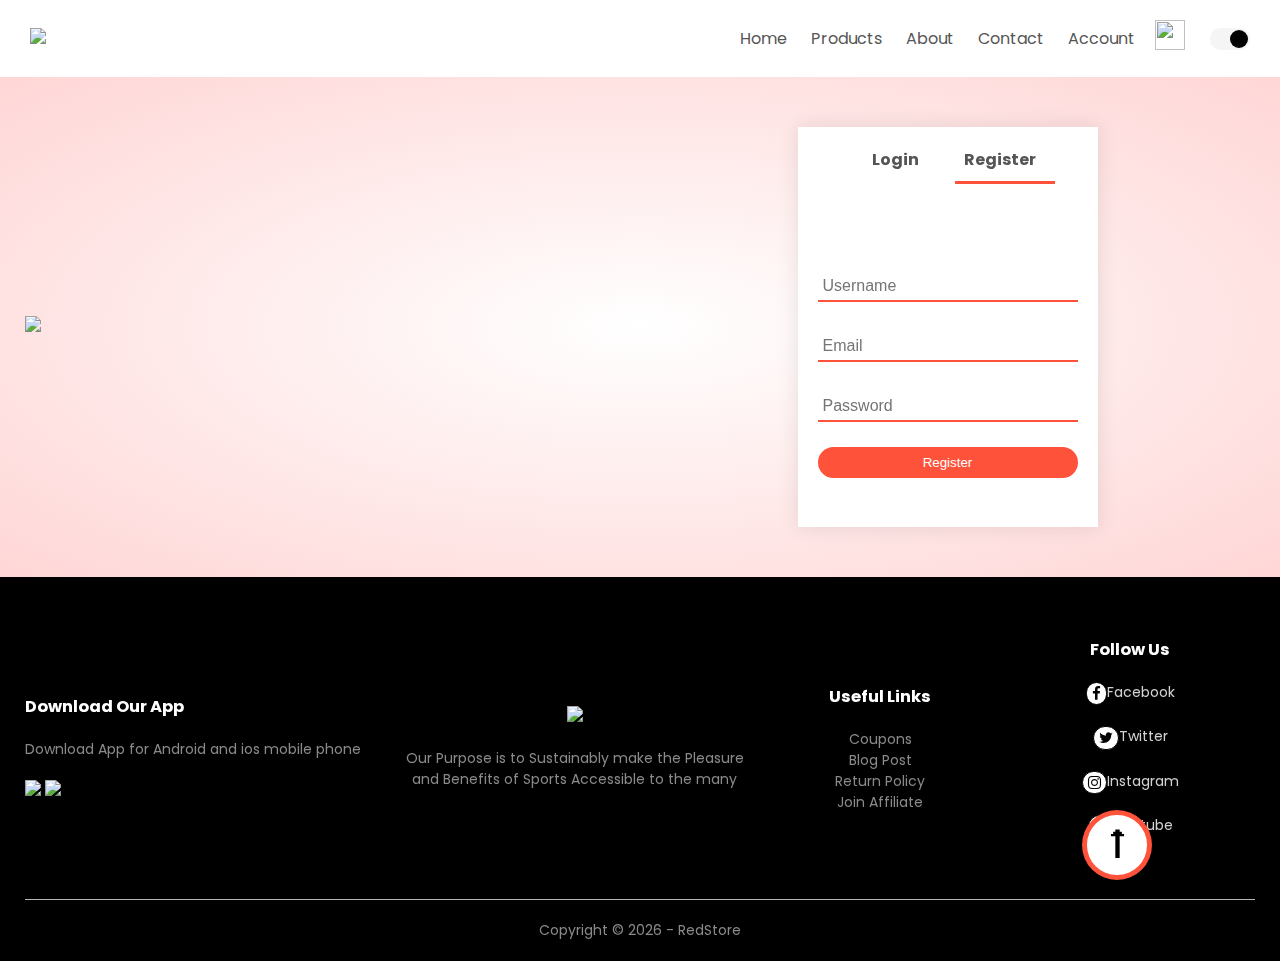
==== commit dc9c4093: "Merge d7882d566ca7c40a79d84f631c1c6036a5637ea7 into 593ec4e80c3d88f74c9e74e027c2a47bafc0b809" ====
--- a/account.html
+++ b/account.html
@@ -10,29 +10,26 @@
     <link rel="preconnect" href="https://fonts.googleapis.com" />
     <link href="https://fonts.googleapis.com/icon?family=Material+Icons" rel="stylesheet">
     <link rel="preconnect" href="https://fonts.gstatic.com" crossorigin />
-    <link href="https://fonts.googleapis.com/css2?family=Poppins:wght@300;400;500;600;700&display=swap" rel="stylesheet" />
+    <link href="https://fonts.googleapis.com/css2?family=Poppins:wght@300;400;500;600;700&display=swap"
+        rel="stylesheet" />
     <link href="https://unpkg.com/aos@2.3.1/dist/aos.css" rel="stylesheet" />
     <link rel="stylesheet" href="https://stackpath.bootstrapcdn.com/font-awesome/4.7.0/css/font-awesome.min.css" />
     <script src="https://kit.fontawesome.com/f390425e8d.js" crossorigin="anonymous"></script>
     <link rel="icon" type="image/x-icon" href="images/logo-white.png" />
     <link type="text/css" rel="stylesheet" href="path-to-fontawesome/font-awesome.css" />
 
-    <link rel="icon" type="image/x-icon" href="images/logo-white.png" />
-    
-    <link rel="stylesheet" href="https://cdnjs.cloudflare.com/ajax/libs/font-awesome/6.2.0/css/all.min.css" integrity="sha512-xh6O/CkQoPOWDdYTDqeRdPCVd1SpvCA9XXcUnZS2FmJNp1coAFzvtCN9BmamE+4aHK8yyUHUSCcJHgXloTyT2A==" crossorigin="anonymous" referrerpolicy="no-referrer" />
-
-    <script src="https://cdnjs.cloudflare.com/ajax/libs/jquery/3.4.0/jquery.min.js"></script>
-    <script src="theme.js"></script>
-
 </head>
 
 <body>
+    <div id="progress">
+        <span id="progress-value">&#x1F815;</span>
+    </div>
 
     <div class="container">
         <div class="navbar">
             <div class="logo">
                 <a href="index.html">
-                    <img src="images/logo.png" width="125px" class="icon">
+                    <img src="images/logo.png" width="125px">
                 </a>
             </div>
             <nav>
@@ -43,24 +40,15 @@
                     <li><a href="contact.html">Contact</a></li>
                     <li><a href="account.html">Account</a></li>
                 </ul>
-                
-                <input type="checkbox" id="light" class="checkbox" style="margin: 3px 50px;">
-                <label for="checkbox" class="label" style="margin: 3px 50px;">
-                    <i class="fa-solid fa-sun"></i>
-                    <i class='fa-solid fa-moon'></i>
-                    <div class='ball'>
-                </label>
             </nav>
             <a href="cart.html">
-                <img class="cart-image" src="images/cart.png" width="30px" height="30px" class="cart">
+                <img class="cart-image" src="images/cart.png" width="30px" height="30px">
             </a>
-
             <div class="toggle">
                 <i class="fa-solid fa-moon toggle-icon"></i>
                 <i class="fa-solid fa-sun toggle-icon"></i>
                 <div class="toggle-ball"></div>
             </div>
-
             <img src="images/menu.png" class="menu-icon" onclick="menutoggle()">
 
         </div>
@@ -126,13 +114,17 @@
                     <div class="socialbtns" align="center">
                         <ul>
                             <li>
-                                <a href="#" class="fa fa-lg fa-facebook"></a>Facebook</li><br>
-                            <li>
-                                <a href="#" class="fa fa-lg fa-twitter"></a>Twitter</li><br>
-                            <li>
-                                <a href="#" class="fa fa-lg fa-instagram"></a>Instagram</li><br>
-                            <li>
-                                <a href="#" class="fa fa-lg fa-youtube"></a>Youtube</li><br>
+                                <a href="#" class="fa fa-lg fa-facebook"></a>Facebook
+                            </li><br>
+                            <li>
+                                <a href="#" class="fa fa-lg fa-twitter"></a>Twitter
+                            </li><br>
+                            <li>
+                                <a href="#" class="fa fa-lg fa-instagram"></a>Instagram
+                            </li><br>
+                            <li>
+                                <a href="#" class="fa fa-lg fa-youtube"></a>Youtube
+                            </li><br>
                         </ul>
                     </div>
                 </div>
@@ -188,22 +180,33 @@
             MenuItems.classList.toggle("active")
             cartImage.classList.toggle("bgm-change")
         })
+
+
+        let calcScrollValue = () => {
+            let scrollProgress = document.getElementById("progress");
+            let progressValue = document.getElementById("progress-value");
+            let pos = document.documentElement.scrollTop;
+            let calcHeight = document.documentElement.scrollHeight - document.documentElement.clientHeight;
+            let scrollValue = Math.round((pos * 100) / calcHeight);
+
+            if (pos > 100) {
+                scrollProgress.style.display = "grid";
+            }
+            else {
+                scrollProgress.style.display = "none";
+            }
+            scrollProgress.addEventListener("click", () => {
+                document.documentElement.scrollTop = 0;
+            })
+            scrollProgress.style.background = `conic-gradient(#ff523b ${scrollValue}%, #000 ${scrollValue}%)`;
+            // console.log(scrollValue);
+        }
+        window.onscroll = calcScrollValue;
     </script>
-
-        <script src="https://unpkg.com/aos@2.3.1/dist/aos.js"></script>
-        <script>
-            AOS.init();
-          </script>
-
-    <script src="theme.js"></script>
-    <script src="https://code.jquery.com/jquery-3.2.1.slim.min.js" integrity="sha384-KJ3o2DKtIkvYIK3UENzmM7KCkRr/rE9/Qpg6aAZGJwFDMVNA/GpGFF93hXpG5KkN" crossorigin="anonymous"></script>
-    <script src="https://cdnjs.cloudflare.com/ajax/libs/popper.js/1.12.9/umd/popper.min.js" integrity="sha384-ApNbgh9B+Y1QKtv3Rn7W3mgPxhU9K/ScQsAP7hUibX39j7fakFPskvXusvfa0b4Q" crossorigin="anonymous"></script>
-
     <script src="https://unpkg.com/aos@2.3.1/dist/aos.js"></script>
     <script>
         AOS.init();
     </script>
-
 </body>
 
 </html>--- a/style.css
+++ b/style.css
@@ -1,8 +1,4 @@
 @import url('//maxcdn.bootstrapcdn.com/font-awesome/4.3.0/css/font-awesome.min.css');
-
-:root{
-    --textColor:#555;
-}
 
 /* Center the loader */
 
@@ -15,6 +11,36 @@
     background: #fff url('shopping.gif') no-repeat center center;
 }
 
+/* scroll to top */
+#progress {
+    background: #ff523b;
+    color: black;
+    /* background: #d7d7d7; */
+    position: fixed;
+    bottom: 20px;
+    right: 10%;
+    height: 70px;
+    width: 70px;
+    display: grid;
+    place-items: center;
+    border-radius: 50%;
+    cursor: pointer;
+    z-index: 40;
+}
+
+#progress-value {
+    display: grid;
+    place-items: center;
+    border-radius: 50%;
+    font-size: 35px;
+    height: calc(100% - 15%);
+    width: calc(100% - 15%);
+    background: #ffffff;
+}
+
+html {
+    scroll-behavior: smooth;
+}
 
 /* Add animation to "page content" */
 
@@ -31,6 +57,7 @@
         bottom: -100px;
         opacity: 0
     }
+
     to {
         bottom: 0px;
         opacity: 1
@@ -42,6 +69,7 @@
         bottom: -100px;
         opacity: 0
     }
+
     to {
         bottom: 0;
         opacity: 1
@@ -166,11 +194,11 @@
 
 a {
     text-decoration: none;
-    color: var(--textColor);
+    color: #555;
 }
 
 p {
-    color: var(--textColor);
+    color: #555;
 }
 
 .container {
@@ -306,7 +334,7 @@
     margin: 0 auto 80px;
     position: relative;
     line-height: 60px;
-    color: var(--textColor);
+    color: #555;
 }
 
 .title::after {
@@ -322,7 +350,7 @@
 }
 
 h4 {
-    color: var(--textColor);
+    color: #555;
     font-weight: normal;
 }
 
@@ -352,7 +380,7 @@
 }
 
 small {
-    color: var(--textColor);
+    color: #555;
 }
 
 
@@ -393,7 +421,7 @@
 
 .testimonial .col-3 h3 {
     font-weight: 600;
-    color: var(--textColor);
+    color: #555;
     font-size: 16px;
 }
 
@@ -514,13 +542,16 @@
         width: 100%;
         z-index: 9999;
     }
+
     nav ul li {
         display: block;
         margin: 10px 50px 10px 0;
     }
+
     nav ul li a {
         color: #fff;
     }
+
     .menu-icon {
         display: block;
         cursor: pointer;
@@ -794,7 +825,7 @@
 .form-container span {
     font-weight: bold;
     padding: 0 10px;
-    color: var(--textColor);
+    color: #555;
     cursor: pointer;
     width: 100px;
     display: inline-block;
@@ -870,25 +901,31 @@
     .row {
         text-align: center;
     }
+
     .col-2,
     .col-3,
     .col-4 {
         flex-basis: 100%;
     }
+
     .col-2 p {
         margin: auto;
     }
+
     .single-product .row {
         text-align: left;
     }
+
     .single-product .col-2 {
         padding: 20px 0;
         /* border: 2px solid #2113e4; */
     }
+
     .single-product h1 {
         font-size: 26px;
         line-height: 32px;
     }
+
     .cartinfo p {
         /* display: none; */
         font-size: 0.9rem;
@@ -1066,7 +1103,6 @@
 }
 
 
-
 /* THEME BUTTON */
 
 .toggle {
@@ -1153,7 +1189,6 @@
 }
 
 
-
 /*footer image mouse style to pointer*/
 
 .footer-img {
@@ -1199,6 +1234,7 @@
         bottom: 0;
         opacity: 0;
     }
+
     to {
         bottom: 5%;
         opacity: 1;
@@ -1210,6 +1246,7 @@
         bottom: 0;
         opacity: 0;
     }
+
     to {
         bottom: 5%;
         opacity: 1;
@@ -1221,6 +1258,7 @@
         bottom: 5%;
         opacity: 1;
     }
+
     to {
         bottom: 0;
         opacity: 0;
@@ -1232,6 +1270,7 @@
         bottom: 5%;
         opacity: 1;
     }
+
     to {
         bottom: 0;
         opacity: 0;
@@ -1253,59 +1292,6 @@
     margin-left: -10px;
     border: 1px solid black;
 }
-
-
-/* Toogle Button */ 
-.checkbox {
-    margin: 10px 10px;
-    opacity: 0;
-    position: absolute;
-    z-index: 10;
-    height: 2rem;
-    width: 4rem;
-    cursor: pointer;
-  }
-  
-  .label {
-    margin: 10px 10px;
-    width: 50px;
-    height: 25px;
-    background-color: #111;
-    border-radius: 50px;
-    align-items: center;
-    justify-content: space-between;
-    padding: 5px;
-    position: absolute;
-    transform: scale(1);
-  }
-  
-  .ball {
-    width: 20px;
-    height: 20px;
-    background-color: white;
-    position: absolute;
-    top: 2px;
-    left: 2px;
-    border-radius: 50%;
-    transition: transform 0.2s linear;
-  }
-  
-  .checkbox:checked + .label .ball {
-    transform: translateX(24px);
-  }
-  
-  .fa-moon {
-    position: absolute;
-    right: 5px;
-    color: pink;
-  }
-  
-  .fa-sun {
-    position: absolute;
-    left: 5px;
-    color: yellow;
- }
-
 
 .white {
     color: #ff523b;
@@ -1329,5 +1315,4 @@
     border-radius: 1.6em;
     margin-top: 20px;
     display: inline-block;
-}
-
+}